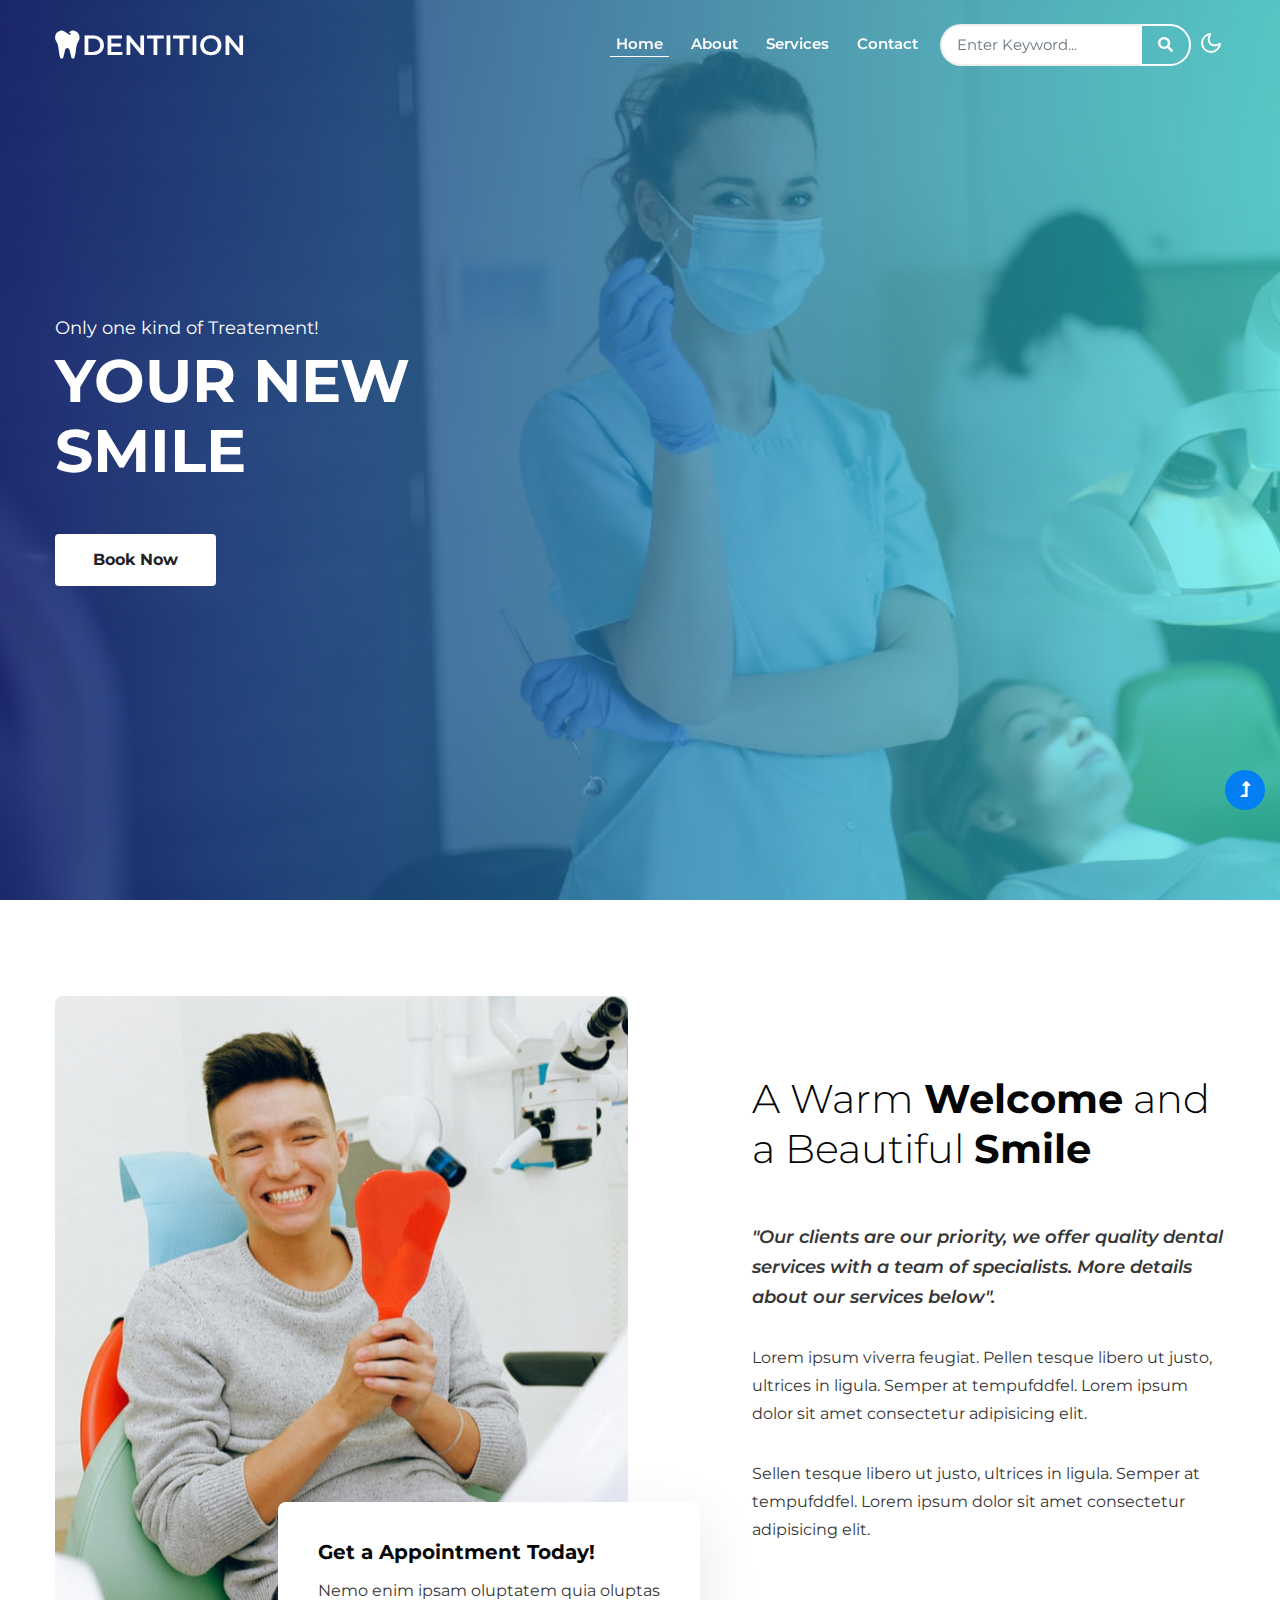
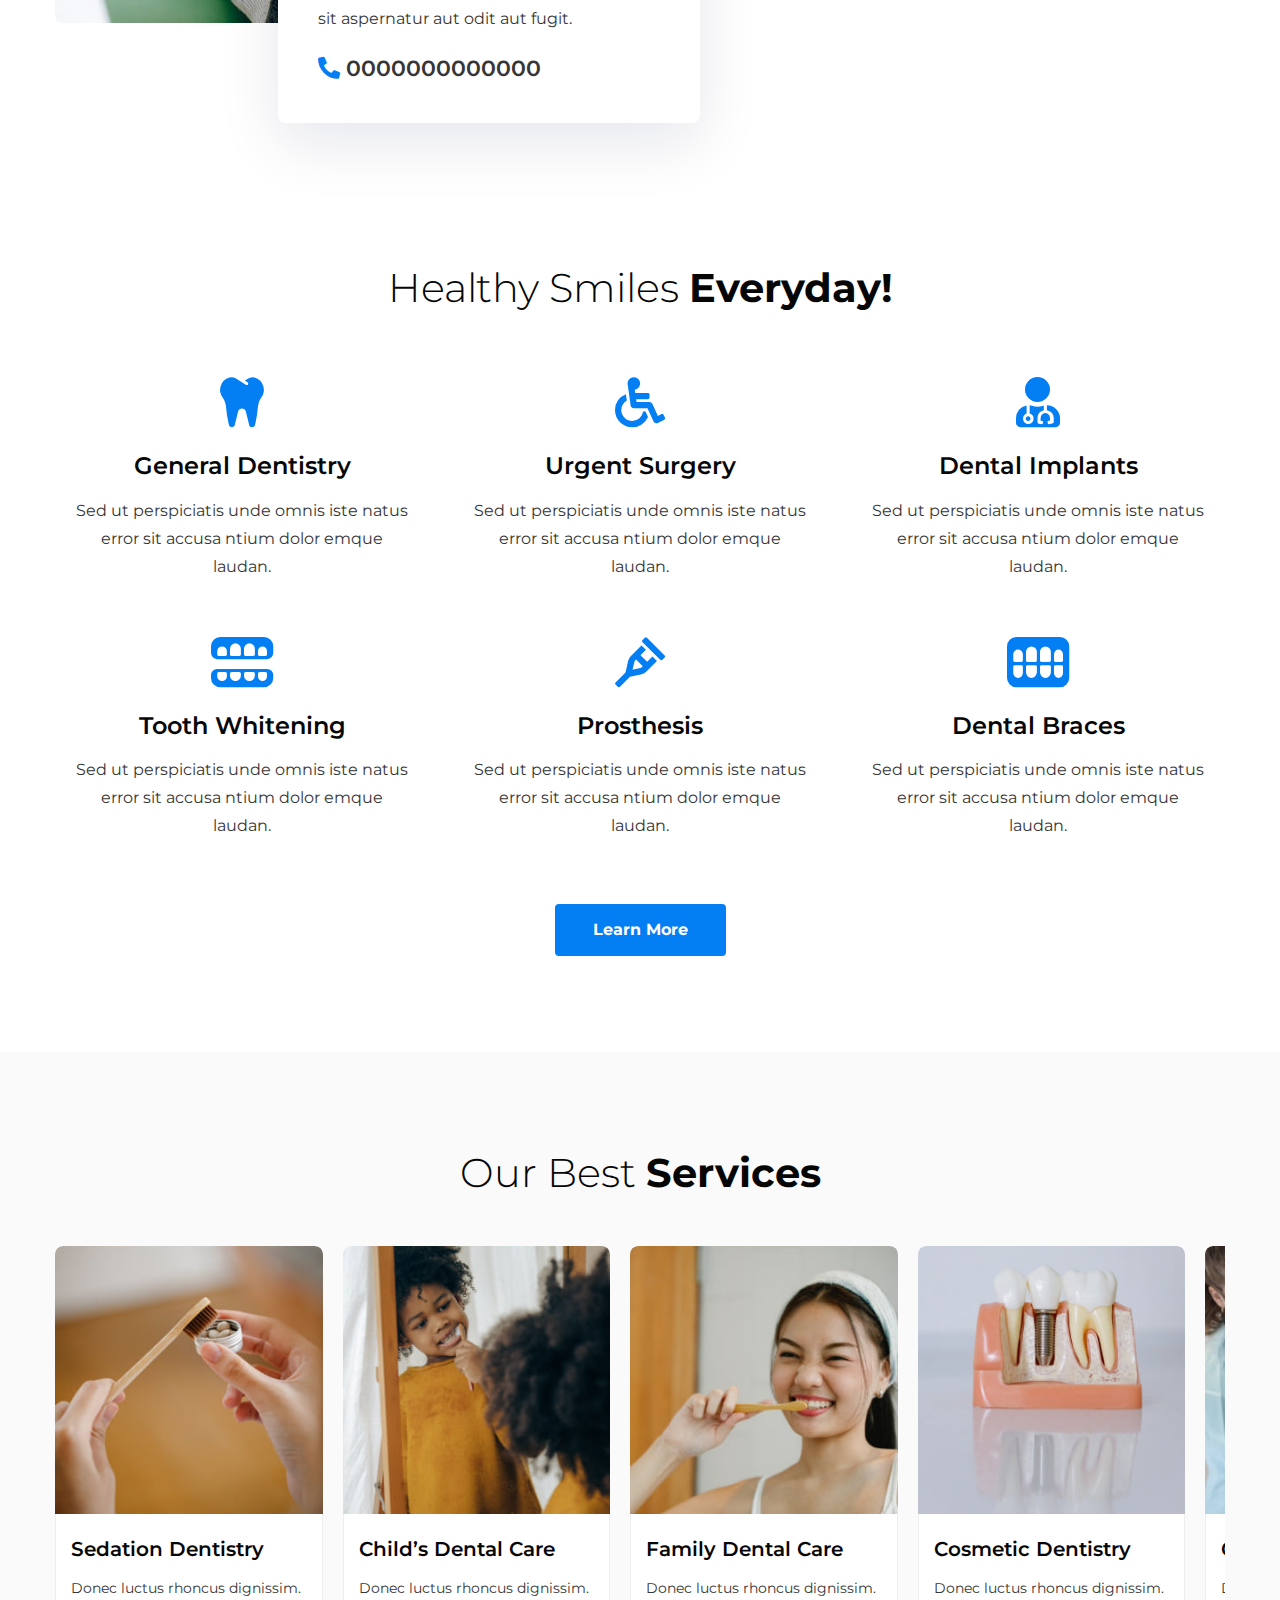
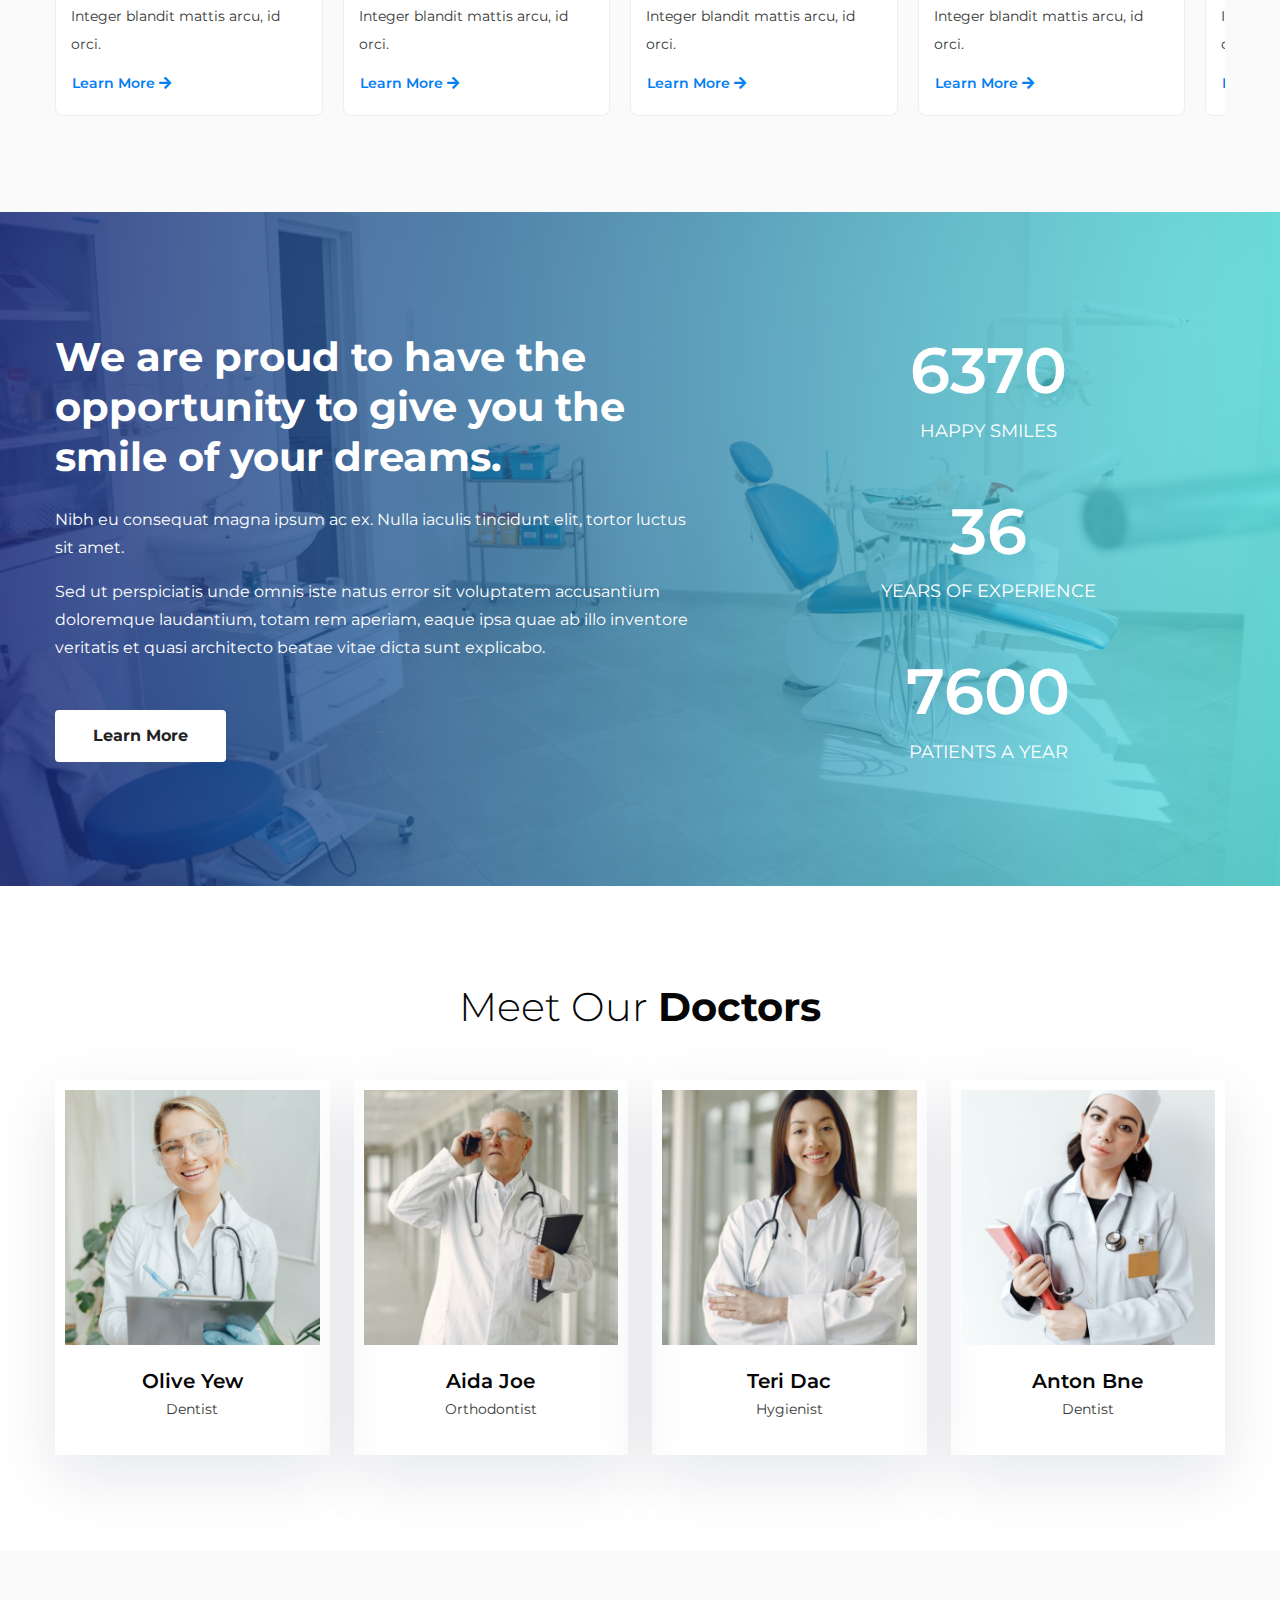
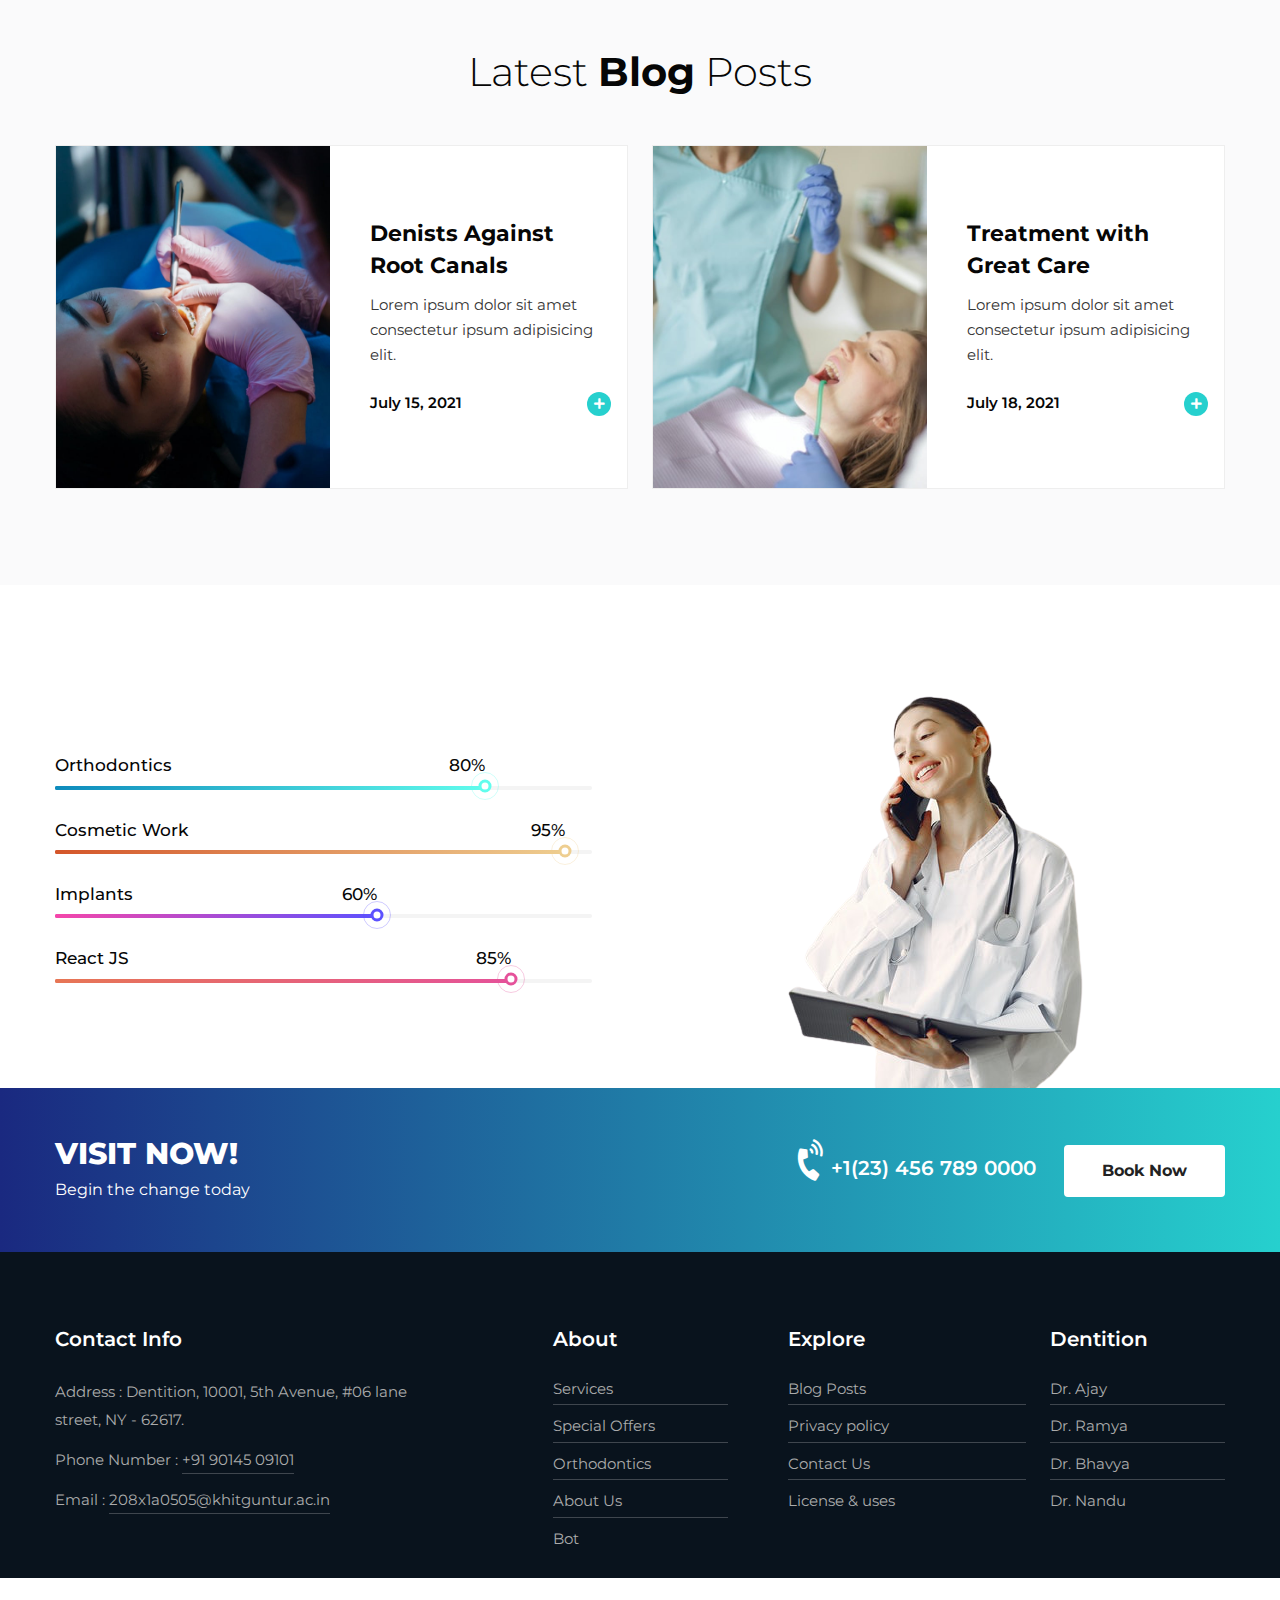
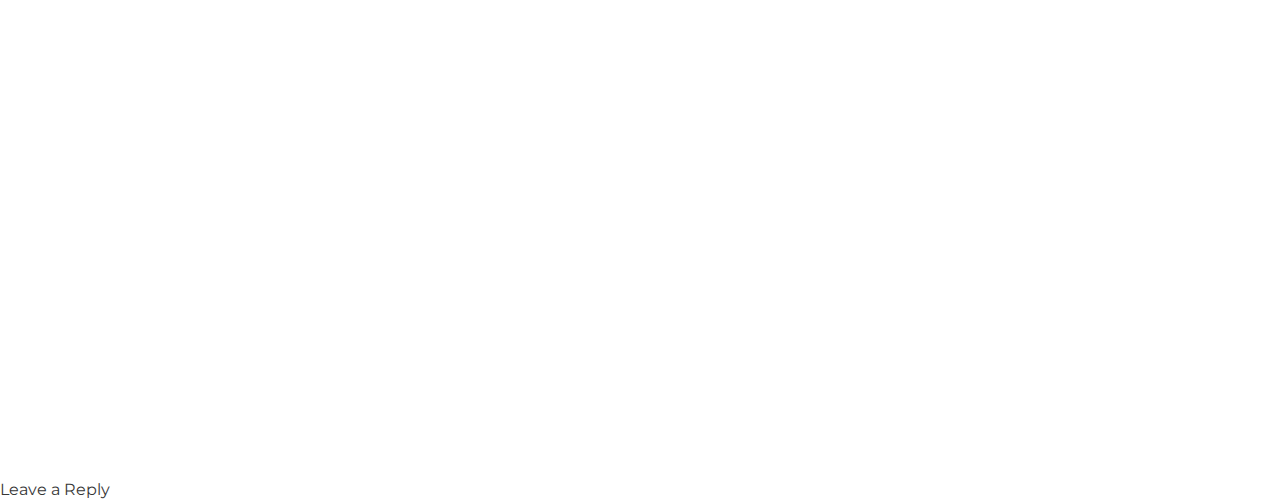
==== index.html @ dea4edfc "Update index.html" ====
<!DOCTYPE html>
<html lang="en">
  <head>
    <!-- Required meta tags -->
    <meta charset="utf-8" />
    <meta name="viewport" content="width=device-width, initial-scale=1" />
    <title>
      Dentition - Medical Category Bootstrap Responsive Website Template - Home
      : A.Ramya
    </title>
    <!-- google font -->
    <link
      href="//fonts.googleapis.com/css2?family=Montserrat:wght@100;200;300;400;500;600;700;800;900&display=swap"
      rel="stylesheet"
    />
    <!-- Template CSS Style link -->
    <link rel="stylesheet" href="assets/css/style-starter.css" />
  </head>

  <body>
    <!-- header -->
    <header id="site-header" class="fixed-top">
      <div class="container">
        <nav class="navbar navbar-expand-lg navbar-light">
          <a class="navbar-brand" href="index.html">
            <i class="fas fa-tooth"></i>Dentition
          </a>
          <button
            class="navbar-toggler collapsed"
            type="button"
            data-bs-toggle="collapse"
            data-bs-target="#navbarScroll"
            aria-controls="navbarScroll"
            aria-expanded="false"
            aria-label="Toggle navigation"
          >
            <span class="navbar-toggler-icon fa icon-expand fa-bars"></span>
            <span class="navbar-toggler-icon fa icon-close fa-times"></span>
          </button>
          <div class="collapse navbar-collapse" id="navbarScroll">
            <ul class="navbar-nav ms-auto me-2 my-2 my-lg-0 navbar-nav-scroll">
              <li class="nav-item">
                <a class="nav-link active" aria-current="page" href="index.html"
                  >Home</a
                >
              </li>
              <li class="nav-item">
                <a class="nav-link" href="about.html">About</a>
              </li>
              <li class="nav-item">
                <a class="nav-link" href="services.html">Services</a>
              </li>
              <li class="nav-item">
                <a class="nav-link" href="contact.html">Contact</a>
              </li>
            </ul>
            <form action="#error" method="GET" class="d-flex search-header">
              <input
                class="form-control"
                type="search"
                placeholder="Enter Keyword..."
                aria-label="Search"
                required
              />
              <button class="btn btn-style" type="submit">
                <i class="fas fa-search"></i>
              </button>
            </form>
          </div>
          <!-- toggle switch for light and dark theme -->
          <div class="cont-ser-position">
            <nav class="navigation">
              <div class="theme-switch-wrapper">
                <label class="theme-switch" for="checkbox">
                  <input type="checkbox" id="checkbox" />
                  <div class="mode-container">
                    <i class="gg-sun"></i>
                    <i class="gg-moon"></i>
                  </div>
                </label>
              </div>
            </nav>
          </div>
          <!-- //toggle switch for light and dark theme -->
        </nav>
      </div>
    </header>
    <!-- //header -->

    <!-- banner section -->
    <section class="w3l-main-slider" id="home">
      <div class="banner-content">
        <div id="demo-1">
          <div class="demo-inner-content">
            <div class="container">
              <div class="banner-info">
                <p class="mb-1">Only one kind of Treatement!</p>
                <h3>Your New Smile</h3>
                <a
                  class="btn btn-style btn-style-2 mt-sm-5 mt-4"
                  href="appointment.html"
                  >Book Now</a
                >
              </div>
            </div>
          </div>
        </div>
      </div>
    </section>
    <!-- //banner section -->

    <!-- home block 1 -->
    <section class="w3l-servicesblock py-5">
      <div class="container py-md-5 py-4">
        <div class="row pb-xl-5 align-items-center">
          <div
            class="col-lg-6 position-relative home-block-3-left pb-lg-0 pb-5"
          >
            <div class="position-relative">
              <img
                src="assets/images/home1.jpg"
                alt=""
                class="img-fluid radius-image"
              />
            </div>
            <div class="imginfo__box">
              <h6 class="imginfo__title">Get a Appointment Today!</h6>
              <p>
                Nemo enim ipsam oluptatem quia oluptas<br />
                sit aspernatur aut odit aut fugit.
              </p>
              <a href="tel:http://0000000000000"
                ><i class="fas fa-phone-alt"></i> 0000000000000</a
              >
            </div>
          </div>
          <div class="col-xl-5 col-lg-6 offset-xl-1 mt-lg-0 mt-5 pt-lg-0 pt-5">
            <h3 class="title-style mb-md-5 mb-4">
              A Warm <span>Welcome</span> and a Beautiful <span>Smile</span>
            </h3>
            <p class="sub-para">
              "Our clients are our priority, we offer quality dental services
              with a team of specialists. More details about our services
              below".
            </p>
            <p class="mt-4 pt-sm-2">
              Lorem ipsum viverra feugiat. Pellen tesque libero ut justo,
              ultrices in ligula. Semper at tempufddfel. Lorem ipsum dolor sit
              amet consectetur adipisicing elit.
            </p>
            <p class="mt-4 pt-sm-2">
              Sellen tesque libero ut justo, ultrices in ligula. Semper at
              tempufddfel. Lorem ipsum dolor sit amet consectetur adipisicing
              elit.
            </p>
          </div>
        </div>
      </div>
    </section>
    <!-- //home block 1 -->

    <!-- home block 2 -->
    <section class="about-section text-center pt-lg-5 pb-5">
      <div class="container pt-lg-5 pb-lg-5 pb-4">
        <h3 class="title-style text-center mb-5">
          Healthy Smiles <span>Everyday!</span>
        </h3>
        <div class="row justify-content-center">
          <div class="col-lg-4 col-md-6">
            <div class="about-single p-3">
              <div class="about-icon mb-4">
                <i class="fas fa-tooth"></i>
              </div>
              <div class="about-content">
                <h5 class="mb-3"><a href="about.html">General Dentistry</a></h5>
                <p>
                  Sed ut perspiciatis unde omnis iste natus error sit accusa
                  ntium dolor emque laudan.
                </p>
              </div>
            </div>
          </div>
          <div class="col-lg-4 col-md-6 mt-md-0 mt-3">
            <div class="about-single p-3">
              <div class="about-icon mb-4">
                <i class="fas fa-wheelchair"></i>
              </div>
              <div class="about-content">
                <h5 class="mb-3"><a href="about.html">Urgent Surgery</a></h5>
                <p>
                  Sed ut perspiciatis unde omnis iste natus error sit accusa
                  ntium dolor emque laudan.
                </p>
              </div>
            </div>
          </div>
          <div class="col-lg-4 col-md-6 mt-lg-0 mt-3">
            <div class="about-single p-3">
              <div class="about-icon mb-4">
                <i class="fas fa-user-md"></i>
              </div>
              <div class="about-content">
                <h5 class="mb-3"><a href="about.html">Dental Implants</a></h5>
                <p>
                  Sed ut perspiciatis unde omnis iste natus error sit accusa
                  ntium dolor emque laudan.
                </p>
              </div>
            </div>
          </div>
          <div class="col-lg-4 col-md-6 mt-4">
            <div class="about-single p-3">
              <div class="about-icon mb-4">
                <i class="fas fa-teeth-open"></i>
              </div>
              <div class="about-content">
                <h5 class="mb-3"><a href="about.html">Tooth Whitening</a></h5>
                <p>
                  Sed ut perspiciatis unde omnis iste natus error sit accusa
                  ntium dolor emque laudan.
                </p>
              </div>
            </div>
          </div>
          <div class="col-lg-4 col-md-6 mt-4">
            <div class="about-single p-3">
              <div class="about-icon mb-4">
                <i class="fas fa-crutch"></i>
              </div>
              <div class="about-content">
                <h5 class="mb-3"><a href="about.html">Prosthesis</a></h5>
                <p>
                  Sed ut perspiciatis unde omnis iste natus error sit accusa
                  ntium dolor emque laudan.
                </p>
              </div>
            </div>
          </div>
          <div class="col-lg-4 col-md-6 mt-4">
            <div class="about-single p-3">
              <div class="about-icon mb-4">
                <i class="fas fa-teeth"></i>
              </div>
              <div class="about-content">
                <h5 class="mb-3"><a href="about.html">Dental Braces</a></h5>
                <p>
                  Sed ut perspiciatis unde omnis iste natus error sit accusa
                  ntium dolor emque laudan.
                </p>
              </div>
            </div>
          </div>
        </div>
        <a href="services.html" class="btn btn-style mt-5">Learn More</a>
      </div>
    </section>
    <!-- //home block 2 -->

    <!-- home block 3 with slider -->
    <section class="w3l-index5 py-5">
      <div class="container py-md-5 py-4">
        <h3 class="title-style text-center mb-5">
          Our Best <span>Services</span>
        </h3>
          <div class="owl-three owl-carousel owl-theme">
            <div class="item">
              <div class="content-left-sec">
                <a class="blog-link d-block zoom-image" href="#url"
                  ><img
                    src="assets/images/s1.jpg"
                    class="img-fluid scale-image"
                    alt=""
                /></a>
                <div class="blog-info">
                  <a href="#url">
                    <h4 class="mb-0">Sedation Dentistry</h4>
                  </a>
                  <p>
                    Donec luctus rhoncus dignissim. Integer blandit mattis arcu,
                    id orci.
                  </p>
                  <a href="services.html" class="btn btn-style-primary"
                    >Learn More<i class="fas fa-arrow-right"></i
                  ></a>
                </div>
              </div>
            </div>
            <div class="item">
              <div class="content-left-sec">
                <a class="blog-link d-block zoom-image" href="#url"
                  ><img
                    src="assets/images/s2.jpg"
                    class="img-fluid scale-image"
                    alt=""
                /></a>
                <div class="blog-info">
                  <a href="#url">
                    <h4 class="mb-0">Child’s Dental Care</h4>
                  </a>
                  <p>
                    Donec luctus rhoncus dignissim. Integer blandit mattis arcu,
                    id orci.
                  </p>
                  <a href="services.html" class="btn btn-style-primary"
                    >Learn More<i class="fas fa-arrow-right"></i
                  ></a>
                </div>
              </div>
            </div>
            <div class="item">
              <div class="content-left-sec">
                <a class="blog-link d-block zoom-image" href="#url"
                  ><img
                    src="assets/images/s3.jpg"
                    class="img-fluid scale-image"
                    alt=""
                /></a>
                <div class="blog-info">
                  <a href="#url">
                    <h4 class="mb-0">Family Dental Care</h4>
                  </a>
                  <p>
                    Donec luctus rhoncus dignissim. Integer blandit mattis arcu,
                    id orci.
                  </p>
                  <a href="services.html" class="btn btn-style-primary"
                    >Learn More<i class="fas fa-arrow-right"></i
                  ></a>
                </div>
              </div>
            </div>
            <div class="item">
              <div class="content-left-sec">
                <a class="blog-link d-block zoom-image" href="#url"
                  ><img
                    src="assets/images/s4.jpg"
                    class="img-fluid scale-image"
                    alt=""
                /></a>
                <div class="blog-info">
                  <a href="#url">
                    <h4 class="mb-0">Cosmetic Dentistry</h4>
                  </a>
                  <p>
                    Donec luctus rhoncus dignissim. Integer blandit mattis arcu,
                    id orci.
                  </p>
                  <a href="services.html" class="btn btn-style-primary"
                    >Learn More<i class="fas fa-arrow-right"></i
                  ></a>
                </div>
              </div>
            </div>
            <div class="item">
              <div class="content-left-sec">
                <a class="blog-link d-block zoom-image" href="#url"
                  ><img
                    src="assets/images/s5.jpg"
                    class="img-fluid scale-image"
                    alt=""
                /></a>
                <div class="blog-info">
                  <a href="#url">
                    <h4 class="mb-0">Cleaning with Air Flow</h4>
                  </a>
                  <p>
                    Donec luctus rhoncus dignissim. Integer blandit mattis arcu,
                    id orci.
                  </p>
                  <a href="services.html" class="btn btn-style-primary"
                    >Learn More<i class="fas fa-arrow-right"></i
                  ></a>
                </div>
              </div>
            </div>
            <div class="item">
              <div class="content-left-sec">
                <a class="blog-link d-block zoom-image" href="#url"
                  ><img
                    src="assets/images/s7.jpg"
                    class="img-fluid scale-image"
                    alt=""
                /></a>
                <div class="blog-info">
                  <a href="#url">
                    <h4 class="mb-0">Complete Whitening</h4>
                  </a>
                  <p>
                    Donec luctus rhoncus dignissim. Integer blandit mattis arcu,
                    id orci.
                  </p>
                  <a href="services.html" class="btn btn-style-primary"
                    >Learn More<i class="fas fa-arrow-right"></i
                  ></a>
                </div>
              </div>
            </div>
          </div>
        </div>
      </div>
    </section>
    <!-- //home block 3 with slider -->

    <!-- stats section -->
    <section class="w3-bottom-stats py-5">
      <div class="container py-md-5 py-4">
        <div class="row py-4">
          <div class="col-md-7 pe-lg-5">
            <h5 class="text-new mb-4">
              We are proud to have the opportunity to give you the smile of your
              dreams.
            </h5>
            <p class="mb-3">
              Nibh eu consequat magna ipsum ac ex. Nulla iaculis tincidunt elit,
              tortor luctus sit amet.
            </p>
            <p>
              Sed ut perspiciatis unde omnis iste natus error sit voluptatem
              accusantium doloremque laudantium, totam rem aperiam, eaque ipsa
              quae ab illo inventore veritatis et quasi architecto beatae vitae
              dicta sunt explicabo.
            </p>
            <a href="about.html" class="btn btn-style btn-style-2 mt-lg-5 mt-4"
              >Learn More</a
            >
          </div>
          <div class="col-md-5 text-md-center mt-md-0 mt-5">
            <div class="counter">
              <div
                class="timer count-title count-number"
                data-to="6370"
                data-speed="1500"
              >
                6370
              </div>
              <p class="count-text mt-sm-2">Happy Smiles</p>
            </div>
            <div class="counter mt-sm-5 mt-4">
              <div
                class="timer count-title count-number"
                data-to="36"
                data-speed="1500"
              >
                36
              </div>
              <p class="count-text mt-sm-2">Years of experience</p>
            </div>
            <div class="counter mt-sm-5 mt-4">
              <div
                class="timer count-title count-number"
                data-to="7600"
                data-speed="1500"
              >
                7600
              </div>
              <p class="count-text mt-sm-2">Patients a year</p>
            </div>
          </div>
        </div>
      </div>
    </section>
    <!-- //stats section -->

    <!-- team section -->
    <section class="w3l-team py-5">
      <div class="container py-md-5 py-4">
        <h3 class="title-style text-center mb-5">
          Meet Our <span>Doctors</span>
        </h3>
        <div class="row text-center">
          <div class="col-lg-3 col-sm-6">
            <div class="team-block-single">
              <div class="team-grids">
                <a href="#team-single">
                  <img src="assets/images/team1.jpg" class="img-fluid" alt="" />
                  <div class="team-info">
                    <div class="social-icons-section">
                      <a class="fac" href="#facebook">
                        <i class="fab fa-facebook-f"></i>
                      </a>
                      <a class="twitter mx-2" href="#twitter">
                        <i class="fab fa-twitter"></i>
                      </a>
                      <a class="google" href="#google-plus">
                        <i class="fab fa-google-plus-g"></i>
                      </a>
                    </div>
                  </div>
                </a>
              </div>
              <div class="team-bottom-block p-4">
                <h5 class="member mb-1"><a href="#team">Olive Yew</a></h5>
                <small>Dentist</small>
              </div>
            </div>
          </div>
          <div class="col-lg-3 col-sm-6 mt-sm-0 mt-4">
            <div class="team-block-single">
              <div class="team-grids">
                <a href="#team-single">
                  <img src="assets/images/team2.jpg" class="img-fluid" alt="" />
                  <div class="team-info">
                    <div class="social-icons-section">
                      <a class="fac" href="#facebook">
                        <i class="fab fa-facebook-f"></i>
                      </a>
                      <a class="twitter mx-2" href="#twitter">
                        <i class="fab fa-twitter"></i>
                      </a>
                      <a class="google" href="#google-plus">
                        <i class="fab fa-google-plus-g"></i>
                      </a>
                    </div>
                  </div>
                </a>
              </div>
              <div class="team-bottom-block p-4">
                <h5 class="member mb-1 active"><a href="#team">Aida Joe</a></h5>
                <small>Orthodontist</small>
              </div>
            </div>
          </div>
          <div class="col-lg-3 col-sm-6 mt-lg-0 mt-4">
            <div class="team-block-single">
              <div class="team-grids">
                <a href="#team-single">
                  <img src="assets/images/team3.jpg" class="img-fluid" alt="" />
                  <div class="team-info">
                    <div class="social-icons-section">
                      <a class="fac" href="#facebook">
                        <i class="fab fa-facebook-f"></i>
                      </a>
                      <a class="twitter mx-2" href="#twitter">
                        <i class="fab fa-twitter"></i>
                      </a>
                      <a class="google" href="#google-plus">
                        <i class="fab fa-google-plus-g"></i>
                      </a>
                    </div>
                  </div>
                </a>
              </div>
              <div class="team-bottom-block p-4">
                <h5 class="member mb-1"><a href="#team">Teri Dac</a></h5>
                <small>Hygienist</small>
              </div>
            </div>
          </div>
          <div class="col-lg-3 col-sm-6 mt-lg-0 mt-4">
            <div class="team-block-single">
              <div class="team-grids">
                <a href="#team-single">
                  <img src="assets/images/team4.jpg" class="img-fluid" alt="" />
                  <div class="team-info">
                    <div class="social-icons-section">
                      <a class="fac" href="#facebook">
                        <i class="fab fa-facebook-f"></i>
                      </a>
                      <a class="twitter mx-2" href="#twitter">
                        <i class="fab fa-twitter"></i>
                      </a>
                      <a class="google" href="#google-plus">
                        <i class="fab fa-google-plus-g"></i>
                      </a>
                    </div>
                  </div>
                </a>
              </div>
              <div class="team-bottom-block p-4">
                <h5 class="member mb-1"><a href="#team">Anton Bne</a></h5>
                <small>Dentist</small>
              </div>
            </div>
          </div>
        </div>
      </div>
    </section>
    <!-- //team setion -->

    <!-- blog section -->
    <div class="w3l-homeblock2 py-5">
      <div class="container py-md-5 py-4">
        <h3 class="title-style text-center mb-5">
          Latest <span>Blog</span> Posts
        </h3>
        <div class="row">
          <div class="col-lg-6">
            <div class="bg-clr-white hover-box">
              <div class="row align-items-center">
                <div class="col-sm-6 position-relative">
                  <a href="#blog">
                    <img
                      class="img-fluid d-block"
                      src="assets/images/blog3.jpg"
                      alt="image"
                    />
                  </a>
                </div>
                <div class="col-sm-6">
                  <div class="card-body blog-details align-self pl-sm-0">
                    <a href="#blog" class="blog-desc"
                      >Denists Against Root Canals
                    </a>
                    <p>
                      Lorem ipsum dolor sit amet consectetur ipsum adipisicing
                      elit.
                    </p>
                    <div
                      class="d-flex align-items-center justify-content-between mt-lg-4 mt-5"
                    >
                      <h5 class="text-blog-e">July 15, 2021</h5>
                      <a href="#blog" class="blog-icon-e"
                        ><i class="fas fa-plus"></i
                      ></a>
                    </div>
                  </div>
                </div>
              </div>
            </div>
          </div>
          <div class="col-lg-6 mt-lg-0 mt-4">
            <div class="bg-clr-white hover-box">
              <div class="row align-items-center">
                <div class="col-sm-6 position-relative">
                  <a href="#blog">
                    <img
                      class="img-fluid d-block"
                      src="assets/images/blog2.jpg"
                      alt="Card image cap"
                    />
                  </a>
                </div>
                <div class="col-sm-6">
                  <div class="card-body blog-details align-self pl-sm-0">
                    <a href="#blog" class="blog-desc"
                      >Treatment with Great Care</a
                    >
                    <p>
                      Lorem ipsum dolor sit amet consectetur ipsum adipisicing
                      elit.
                    </p>
                    <div
                      class="d-flex align-items-center justify-content-between mt-lg-4 mt-5"
                    >
                      <h5 class="text-blog-e">July 18, 2021</h5>
                      <a href="#blog" class="blog-icon-e"
                        ><i class="fas fa-plus"></i
                      ></a>
                    </div>
                  </div>
                </div>
              </div>
            </div>
          </div>
        </div>
      </div>
    </div>
    <!-- //blog section -->

    <!-- skills section -->
    <section class="w3l-progress pt-5" id="progress">
      <div class="container pt-md-5 pt-4">
        <div class="row align-items-center">
          <div class="col-lg-6 pe-lg-5">
            <div class="progress-info info1">
              <h6 class="progress-tittle">
                Orthodontics <span class="">80%</span>
              </h6>
              <div class="progress">
                <div
                  class="progress-bar progress-bar-striped gradient-1"
                  role="progressbar"
                  style="width: 80%"
                  aria-valuenow="90"
                  aria-valuemin="0"
                  aria-valuemax="100"
                ></div>
              </div>
            </div>
            <div class="progress-info info2">
              <h6 class="progress-tittle">
                Cosmetic Work <span class="">95%</span>
              </h6>
              <div class="progress">
                <div
                  class="progress-bar progress-bar-striped gradient-2"
                  role="progressbar"
                  style="width: 95%"
                  aria-valuenow="95"
                  aria-valuemin="0"
                  aria-valuemax="100"
                ></div>
              </div>
            </div>
            <div class="progress-info info3">
              <h6 class="progress-tittle">
                Implants <span class="">60%</span>
              </h6>
              <div class="progress">
                <div
                  class="progress-bar progress-bar-striped gradient-3"
                  role="progressbar"
                  style="width: 60%"
                  aria-valuenow="95"
                  aria-valuemin="0"
                  aria-valuemax="100"
                ></div>
              </div>
            </div>
            <div class="progress-info info4">
              <h6 class="progress-tittle">
                React JS <span class="">85%</span>
              </h6>
              <div class="progress">
                <div
                  class="progress-bar progress-bar-striped gradient-4"
                  role="progressbar"
                  style="width: 85%"
                  aria-valuenow="95"
                  aria-valuemin="0"
                  aria-valuemax="100"
                ></div>
              </div>
            </div>
          </div>
          <div class="col-lg-6 text-center">
            <img src="assets/images/img1.png" alt="" class="img-fluid" />
          </div>
        </div>
      </div>
    </section>
    <!-- //skills section -->

    <!-- call section -->
    <section class="w3l-call-to-action-6">
      <div class="container py-md-5 py-sm-4 py-5">
        <div class="d-sm-flex align-items-center justify-content-between">
          <div class="left-content-call">
            <h3 class="title-big">Visit Now!</h3>
            <p class="text-white mt-1">Begin the change today</p>
          </div>
          <div class="right-content-call mt-sm-0 mt-4">
            <ul class="buttons">
              <li class="phone-sec me-lg-4">
                <i class="fas fa-phone-volume"></i>
                <a class="call-style-w3" href="tel:+1(23) 456 789 0000"
                  >+1(23) 456 789 0000</a
                >
              </li>
              <li>
                <a
                  href="appointment.html"
                  class="btn btn-style btn-style-2 mt-lg-0 mt-3"
                  >Book Now</a
                >
              </li>
            </ul>
          </div>
        </div>
      </div>
    </section>
    <!-- //call section -->

    <!-- footer -->
    <footer class="w3l-footer-29-main">
      <div class="footer-29 pt-5 pb-4">
        <div class="container pt-md-4">
          <div class="row footer-top-29">
            <div class="col-md-5 footer-list-29 pe-xl-5">
              <h6 class="footer-title-29">Contact Info</h6>
              <p class="mb-2 pe-xl-5">
                Address : Dentition, 10001, 5th Avenue, #06 lane street, NY -
                62617.
              </p>
              <p class="mb-2">
                Phone Number : <a href="tel:+91 90145 09101">+91 90145 09101</a>
              </p>
              <p class="mb-2">
                Email : <a href="208x1a0505@khitguntur.ac.in">208x1a0505@khitguntur.ac.in</a>
              </p>
            </div>
            <div class="col-md-2 col-4 footer-list-29 mt-md-0 mt-4">
              <ul>
                <h6 class="footer-title-29">About</h6>
                <li><a href="services.html">Services</a></li>
                <li><a href="about.html">Special Offers</a></li>
                <li><a href="about.html">Orthodontics</a></li>
                <li><a href="about.html">About Us</a></li>
                <li><a href="bot.html">Bot</a></li>
              </ul>
            </div>
            <div
              class="col-lg-3 col-md-3 col-4 ps-lg-5 ps-md-4 footer-list-29 mt-md-0 mt-4"
            >
              <ul>
                <h6 class="footer-title-29">Explore</h6>
                <li><a href="#blog">Blog Posts</a></li>
                <li><a href="#privacy">Privacy policy</a></li>
                <li><a href="contact.html">Contact Us</a></li>
                <li><a href="#license">License & uses</a></li>
              </ul>
            </div>
            <div class="col-lg-2 col-md-2 col-4 footer-list-29 mt-md-0 mt-4">
              <ul>
                <h6 class="footer-title-29">Dentition</h6>
                <li><a href="#doctor">Dr. Ajay</a></li>
                <li><a href="#doctor">Dr. Ramya</a></li>
                <li><a href="#doctor">Dr. Bhavya</a></li>
                <li><a href="#doctor">Dr. Nandu</a></li>
              </ul>
            </div>
          </div>
        </div>
      </div>
    </footer>
    <!-- //footer -->

    <!-- Js scripts -->
    <!-- move top -->
    <button onclick="topFunction()" id="movetop" title="Go to top">
      <span class="fas fa-level-up-alt" aria-hidden="true"></span>
    </button>
    <script>
      // When the user scrolls down 20px from the top of the document, show the button
      window.onscroll = function () {
        scrollFunction();
      };

      function scrollFunction() {
        if (
          document.body.scrollTop > 20 ||
          document.documentElement.scrollTop > 20
        ) {
          document.getElementById("movetop").style.display = "block";
        } else {
          document.getElementById("movetop").style.display = "none";
        }
      }

      // When the user clicks on the button, scroll to the top of the document
      function topFunction() {
        document.body.scrollTop = 0;
        document.documentElement.scrollTop = 0;
      }
    </script>
    <!-- //move top -->

    <!-- common jquery plugin -->
    <script src="assets/js/jquery-3.3.1.min.js"></script>
    <!-- //common jquery plugin -->

    <!-- for services carousel slider -->
    <script src="assets/js/owl.carousel.js"></script>
    <script>
      $(document).ready(function () {
        $(".owl-three").owlCarousel({
          loop: true,
          stagePadding: 20,
          margin: 20,
          autoplay: true,
          autoplayTimeout: 5000,
          autoplaySpeed: 1000,
          autoplayHoverPause: false,
          nav: false,
          responsive: {
            0: {
              items: 1,
            },
            600: {
              items: 2,
            },
            991: {
              items: 3,
            },
            1200: {
              items: 4,
            },
          },
        });
      });
    </script>
    <!-- //for services carousel slider -->

    <!-- theme switch js (light and dark)-->
    <script src="assets/js/theme-change.js"></script>
    <!-- //theme switch js (light and dark)-->

    <!-- MENU-JS -->
    <script>
      $(window).on("scroll", function () {
        var scroll = $(window).scrollTop();

        if (scroll >= 80) {
          $("#site-header").addClass("nav-fixed");
        } else {
          $("#site-header").removeClass("nav-fixed");
        }
      });

      //Main navigation Active Class Add Remove
      $(".navbar-toggler").on("click", function () {
        $("header").toggleClass("active");
      });
      $(document).on("ready", function () {
        if ($(window).width() > 991) {
          $("header").removeClass("active");
        }
        $(window).on("resize", function () {
          if ($(window).width() > 991) {
            $("header").removeClass("active");
          }
        });
      });
    </script>
    <!-- //MENU-JS -->

    <!-- disable body scroll which navbar is in active -->
    <script>
      $(function () {
        $(".navbar-toggler").click(function () {
          $("body").toggleClass("noscroll");
        });
      });
    </script>
    <!-- //disable body scroll which navbar is in active -->

    <!-- bootstrap -->
    <script src="assets/js/bootstrap.min.js"></script>
    <!-- //bootstrap -->
    <!-- //Js scripts -->
  </body>
  <iframe
    src="https://webchat.botframework.com/embed/name?s=qDPqqPgq2ys.XETV1bB3k3dUIYjPmkxp1XF5EiT53JjXarBbeARmyYg"
    style="min-width: 400px; width: 100%; min-height: 500px"
  ></iframe>
  Leave a Reply
</html>
---- assets/css/style-starter.css ----
@charset "UTF-8";

:root {
  --bs-blue: #0d6efd;
  --bs-indigo: #6610f2;
  --bs-purple: #6f42c1;
  --bs-pink: #d63384;
  --bs-red: #dc3545;
  --bs-orange: #fd7e14;
  --bs-yellow: #ffc107;
  --bs-green: #198754;
  --bs-teal: #20c997;
  --bs-cyan: #0dcaf0;
  --bs-white: #fff;
  --bs-gray: #6c757d;
  --bs-gray-dark: #343a40;
  --bs-primary: #0d6efd;
  --bs-secondary: #6c757d;
  --bs-success: #198754;
  --bs-info: #0dcaf0;
  --bs-warning: #ffc107;
  --bs-danger: #dc3545;
  --bs-light: #f8f9fa;
  --bs-dark: #212529;
  --bs-font-sans-serif: system-ui, -apple-system, "Segoe UI", Roboto, "Helvetica Neue", Arial, "Noto Sans", "Liberation Sans", sans-serif, "Apple Color Emoji", "Segoe UI Emoji", "Segoe UI Symbol", "Noto Color Emoji";
  --bs-font-monospace: SFMono-Regular, Menlo, Monaco, Consolas, "Liberation Mono", "Courier New", monospace;
  --bs-gradient: linear-gradient(180deg, rgba(255, 255, 255, 0.15), rgba(255, 255, 255, 0));
}

*,
*::before,
*::after {
  box-sizing: border-box;
}

@media (prefers-reduced-motion: no-preference) {
  :root {
    scroll-behavior: smooth;
  }
}

body {
  margin: 0;
  font-family: var(--bs-font-sans-serif);
  font-size: 1rem;
  font-weight: 400;
  line-height: 1.5;
  color: #212529;
  background-color: #fff;
  -webkit-text-size-adjust: 100%;
  -webkit-tap-highlight-color: rgba(0, 0, 0, 0);
}

hr {
  margin: 1rem 0;
  color: inherit;
  background-color: currentColor;
  border: 0;
  opacity: 0.25;
}

hr:not([size]) {
  height: 1px;
}

h6,
.h6,
h5,
.h5,
h4,
.h4,
h3,
.h3,
h2,
.h2,
h1,
.h1 {
  margin-top: 0;
  margin-bottom: 0.5rem;
  font-weight: 500;
  line-height: 1.2;
}

h1,
.h1 {
  font-size: calc(1.375rem + 1.5vw);
}

@media (min-width: 1200px) {

  h1,
  .h1 {
    font-size: 2.5rem;
  }
}

h2,
.h2 {
  font-size: calc(1.325rem + 0.9vw);
}

@media (min-width: 1200px) {

  h2,
  .h2 {
    font-size: 2rem;
  }
}

h3,
.h3 {
  font-size: calc(1.3rem + 0.6vw);
}

@media (min-width: 1200px) {

  h3,
  .h3 {
    font-size: 1.75rem;
  }
}

h4,
.h4 {
  font-size: calc(1.275rem + 0.3vw);
}

@media (min-width: 1200px) {

  h4,
  .h4 {
    font-size: 1.5rem;
  }
}

h5,
.h5 {
  font-size: 1.25rem;
}

h6,
.h6 {
  font-size: 1rem;
}

p {
  margin-top: 0;
  margin-bottom: 1rem;
}

abbr[title],
abbr[data-bs-original-title] {
  -webkit-text-decoration: underline dotted;
  text-decoration: underline dotted;
  cursor: help;
  -webkit-text-decoration-skip-ink: none;
  text-decoration-skip-ink: none;
}

address {
  margin-bottom: 1rem;
  font-style: normal;
  line-height: inherit;
}

ol,
ul {
  padding-left: 2rem;
}

ol,
ul,
dl {
  margin-top: 0;
  margin-bottom: 1rem;
}

ol ol,
ul ul,
ol ul,
ul ol {
  margin-bottom: 0;
}

dt {
  font-weight: 700;
}

dd {
  margin-bottom: 0.5rem;
  margin-left: 0;
}

blockquote {
  margin: 0 0 1rem;
}

b,
strong {
  font-weight: bolder;
}

small,
.small {
  font-size: 0.875em;
}

mark,
.mark {
  padding: 0.2em;
  background-color: #fcf8e3;
}

sub,
sup {
  position: relative;
  font-size: 0.75em;
  line-height: 0;
  vertical-align: baseline;
}

sub {
  bottom: -0.25em;
}

sup {
  top: -0.5em;
}

a {
  color: #0d6efd;
  text-decoration: underline;
}

a:hover {
  color: #0a58ca;
}

a:not([href]):not([class]),
a:not([href]):not([class]):hover {
  color: inherit;
  text-decoration: none;
}

pre,
code,
kbd,
samp {
  font-family: var(--bs-font-monospace);
  font-size: 1em;
  direction: ltr
    /* rtl:ignore */
  ;
  unicode-bidi: bidi-override;
}

pre {
  display: block;
  margin-top: 0;
  margin-bottom: 1rem;
  overflow: auto;
  font-size: 0.875em;
}

pre code {
  font-size: inherit;
  color: inherit;
  word-break: normal;
}

code {
  font-size: 0.875em;
  color: #d63384;
  word-wrap: break-word;
}

a>code {
  color: inherit;
}

kbd {
  padding: 0.2rem 0.4rem;
  font-size: 0.875em;
  color: #fff;
  background-color: #212529;
  border-radius: 0.2rem;
}

kbd kbd {
  padding: 0;
  font-size: 1em;
  font-weight: 700;
}

figure {
  margin: 0 0 1rem;
}

img,
svg {
  vertical-align: middle;
}

table {
  caption-side: bottom;
  border-collapse: collapse;
}

caption {
  padding-top: 0.5rem;
  padding-bottom: 0.5rem;
  color: #6c757d;
  text-align: left;
}

th {
  text-align: inherit;
  text-align: -webkit-match-parent;
}

thead,
tbody,
tfoot,
tr,
td,
th {
  border-color: inherit;
  border-style: solid;
  border-width: 0;
}

label {
  display: inline-block;
}

button {
  border-radius: 0;
}

button:focus:not(:focus-visible) {
  outline: 0;
}

input,
button,
select,
optgroup,
textarea {
  margin: 0;
  font-family: inherit;
  font-size: inherit;
  line-height: inherit;
}

button,
select {
  text-transform: none;
}

[role=button] {
  cursor: pointer;
}

select {
  word-wrap: normal;
}

select:disabled {
  opacity: 1;
}

[list]::-webkit-calendar-picker-indicator {
  display: none;
}

button,
[type=button],
[type=reset],
[type=submit] {
  -webkit-appearance: button;
}

button:not(:disabled),
[type=button]:not(:disabled),
[type=reset]:not(:disabled),
[type=submit]:not(:disabled) {
  cursor: pointer;
}

::-moz-focus-inner {
  padding: 0;
  border-style: none;
}

textarea {
  resize: vertical;
}

fieldset {
  min-width: 0;
  padding: 0;
  margin: 0;
  border: 0;
}

legend {
  float: left;
  width: 100%;
  padding: 0;
  margin-bottom: 0.5rem;
  font-size: calc(1.275rem + 0.3vw);
  line-height: inherit;
}

@media (min-width: 1200px) {
  legend {
    font-size: 1.5rem;
  }
}

legend+* {
  clear: left;
}

::-webkit-datetime-edit-fields-wrapper,
::-webkit-datetime-edit-text,
::-webkit-datetime-edit-minute,
::-webkit-datetime-edit-hour-field,
::-webkit-datetime-edit-day-field,
::-webkit-datetime-edit-month-field,
::-webkit-datetime-edit-year-field {
  padding: 0;
}

::-webkit-inner-spin-button {
  height: auto;
}

[type=search] {
  outline-offset: -2px;
  -webkit-appearance: textfield;
}

/* rtl:raw:
[type="tel"],
[type="url"],
[type="email"],
[type="number"] {
  direction: ltr;
}
*/
::-webkit-search-decoration {
  -webkit-appearance: none;
}

::-webkit-color-swatch-wrapper {
  padding: 0;
}

::file-selector-button {
  font: inherit;
}

::-webkit-file-upload-button {
  font: inherit;
  -webkit-appearance: button;
}

output {
  display: inline-block;
}

iframe {
  border: 0;
}

summary {
  display: list-item;
  cursor: pointer;
}

progress {
  vertical-align: baseline;
}

[hidden] {
  display: none !important;
}

.lead {
  font-size: 1.25rem;
  font-weight: 300;
}

.display-1 {
  font-size: calc(1.625rem + 4.5vw);
  font-weight: 300;
  line-height: 1.2;
}

@media (min-width: 1200px) {
  .display-1 {
    font-size: 5rem;
  }
}

.display-2 {
  font-size: calc(1.575rem + 3.9vw);
  font-weight: 300;
  line-height: 1.2;
}

@media (min-width: 1200px) {
  .display-2 {
    font-size: 4.5rem;
  }
}

.display-3 {
  font-size: calc(1.525rem + 3.3vw);
  font-weight: 300;
  line-height: 1.2;
}

@media (min-width: 1200px) {
  .display-3 {
    font-size: 4rem;
  }
}

.display-4 {
  font-size: calc(1.475rem + 2.7vw);
  font-weight: 300;
  line-height: 1.2;
}

@media (min-width: 1200px) {
  .display-4 {
    font-size: 3.5rem;
  }
}

.display-5 {
  font-size: calc(1.425rem + 2.1vw);
  font-weight: 300;
  line-height: 1.2;
}

@media (min-width: 1200px) {
  .display-5 {
    font-size: 3rem;
  }
}

.display-6 {
  font-size: calc(1.375rem + 1.5vw);
  font-weight: 300;
  line-height: 1.2;
}

@media (min-width: 1200px) {
  .display-6 {
    font-size: 2.5rem;
  }
}

.list-unstyled {
  padding-left: 0;
  list-style: none;
}

.list-inline {
  padding-left: 0;
  list-style: none;
}

.list-inline-item {
  display: inline-block;
}

.list-inline-item:not(:last-child) {
  margin-right: 0.5rem;
}

.initialism {
  font-size: 0.875em;
  text-transform: uppercase;
}

.blockquote {
  margin-bottom: 1rem;
  font-size: 1.25rem;
}

.blockquote> :last-child {
  margin-bottom: 0;
}

.blockquote-footer {
  margin-top: -1rem;
  margin-bottom: 1rem;
  font-size: 0.875em;
  color: #6c757d;
}

.blockquote-footer::before {
  content: "— ";
}

.img-fluid {
  max-width: 100%;
  height: auto;
}

.img-thumbnail {
  padding: 0.25rem;
  background-color: #fff;
  border: 1px solid #dee2e6;
  border-radius: 0.25rem;
  max-width: 100%;
  height: auto;
}

.figure {
  display: inline-block;
}

.figure-img {
  margin-bottom: 0.5rem;
  line-height: 1;
}

.figure-caption {
  font-size: 0.875em;
  color: #6c757d;
}

.container,
.container-fluid,
.container-xxl,
.container-xl,
.container-lg,
.container-md,
.container-sm {
  width: 100%;
  padding-right: var(--bs-gutter-x, 0.75rem);
  padding-left: var(--bs-gutter-x, 0.75rem);
  margin-right: auto;
  margin-left: auto;
}

@media (min-width: 576px) {

  .container-sm,
  .container {
    max-width: 540px;
  }
}

@media (min-width: 768px) {

  .container-md,
  .container-sm,
  .container {
    max-width: 720px;
  }
}

@media (min-width: 992px) {

  .container-lg,
  .container-md,
  .container-sm,
  .container {
    max-width: 960px;
  }
}

@media (min-width: 1200px) {

  .container-xl,
  .container-lg,
  .container-md,
  .container-sm,
  .container {
    max-width: 1140px;
  }
}

@media (min-width: 1400px) {

  .container-xxl,
  .container-xl,
  .container-lg,
  .container-md,
  .container-sm,
  .container {
    max-width: 1320px;
  }
}

.row {
  --bs-gutter-x: 1.5rem;
  --bs-gutter-y: 0;
  display: flex;
  flex-wrap: wrap;
  margin-top: calc(var(--bs-gutter-y) * -1);
  margin-right: calc(var(--bs-gutter-x) / -2);
  margin-left: calc(var(--bs-gutter-x) / -2);
}

.row>* {
  flex-shrink: 0;
  width: 100%;
  max-width: 100%;
  padding-right: calc(var(--bs-gutter-x) / 2);
  padding-left: calc(var(--bs-gutter-x) / 2);
  margin-top: var(--bs-gutter-y);
}

.col {
  flex: 1 0 0%;
}

.row-cols-auto>* {
  flex: 0 0 auto;
  width: auto;
}

.row-cols-1>* {
  flex: 0 0 auto;
  width: 100%;
}

.row-cols-2>* {
  flex: 0 0 auto;
  width: 50%;
}

.row-cols-3>* {
  flex: 0 0 auto;
  width: 33.3333333333%;
}

.row-cols-4>* {
  flex: 0 0 auto;
  width: 25%;
}

.row-cols-5>* {
  flex: 0 0 auto;
  width: 20%;
}

.row-cols-6>* {
  flex: 0 0 auto;
  width: 16.6666666667%;
}

.col-auto {
  flex: 0 0 auto;
  width: auto;
}

.col-1 {
  flex: 0 0 auto;
  width: 8.3333333333%;
}

.col-2 {
  flex: 0 0 auto;
  width: 16.6666666667%;
}

.col-3 {
  flex: 0 0 auto;
  width: 25%;
}

.col-4 {
  flex: 0 0 auto;
  width: 33.3333333333%;
}

.col-5 {
  flex: 0 0 auto;
  width: 41.6666666667%;
}

.col-6 {
  flex: 0 0 auto;
  width: 50%;
}

.col-7 {
  flex: 0 0 auto;
  width: 58.3333333333%;
}

.col-8 {
  flex: 0 0 auto;
  width: 66.6666666667%;
}

.col-9 {
  flex: 0 0 auto;
  width: 75%;
}

.col-10 {
  flex: 0 0 auto;
  width: 83.3333333333%;
}

.col-11 {
  flex: 0 0 auto;
  width: 91.6666666667%;
}

.col-12 {
  flex: 0 0 auto;
  width: 100%;
}

.offset-1 {
  margin-left: 8.3333333333%;
}

.offset-2 {
  margin-left: 16.6666666667%;
}

.offset-3 {
  margin-left: 25%;
}

.offset-4 {
  margin-left: 33.3333333333%;
}

.offset-5 {
  margin-left: 41.6666666667%;
}

.offset-6 {
  margin-left: 50%;
}

.offset-7 {
  margin-left: 58.3333333333%;
}

.offset-8 {
  margin-left: 66.6666666667%;
}

.offset-9 {
  margin-left: 75%;
}

.offset-10 {
  margin-left: 83.3333333333%;
}

.offset-11 {
  margin-left: 91.6666666667%;
}

.g-0,
.gx-0 {
  --bs-gutter-x: 0;
}

.g-0,
.gy-0 {
  --bs-gutter-y: 0;
}

.g-1,
.gx-1 {
  --bs-gutter-x: 0.25rem;
}

.g-1,
.gy-1 {
  --bs-gutter-y: 0.25rem;
}

.g-2,
.gx-2 {
  --bs-gutter-x: 0.5rem;
}

.g-2,
.gy-2 {
  --bs-gutter-y: 0.5rem;
}

.g-3,
.gx-3 {
  --bs-gutter-x: 1rem;
}

.g-3,
.gy-3 {
  --bs-gutter-y: 1rem;
}

.g-4,
.gx-4 {
  --bs-gutter-x: 1.5rem;
}

.g-4,
.gy-4 {
  --bs-gutter-y: 1.5rem;
}

.g-5,
.gx-5 {
  --bs-gutter-x: 3rem;
}

.g-5,
.gy-5 {
  --bs-gutter-y: 3rem;
}

@media (min-width: 576px) {
  .col-sm {
    flex: 1 0 0%;
  }

  .row-cols-sm-auto>* {
    flex: 0 0 auto;
    width: auto;
  }

  .row-cols-sm-1>* {
    flex: 0 0 auto;
    width: 100%;
  }

  .row-cols-sm-2>* {
    flex: 0 0 auto;
    width: 50%;
  }

  .row-cols-sm-3>* {
    flex: 0 0 auto;
    width: 33.3333333333%;
  }

  .row-cols-sm-4>* {
    flex: 0 0 auto;
    width: 25%;
  }

  .row-cols-sm-5>* {
    flex: 0 0 auto;
    width: 20%;
  }

  .row-cols-sm-6>* {
    flex: 0 0 auto;
    width: 16.6666666667%;
  }

  .col-sm-auto {
    flex: 0 0 auto;
    width: auto;
  }

  .col-sm-1 {
    flex: 0 0 auto;
    width: 8.3333333333%;
  }

  .col-sm-2 {
    flex: 0 0 auto;
    width: 16.6666666667%;
  }

  .col-sm-3 {
    flex: 0 0 auto;
    width: 25%;
  }

  .col-sm-4 {
    flex: 0 0 auto;
    width: 33.3333333333%;
  }

  .col-sm-5 {
    flex: 0 0 auto;
    width: 41.6666666667%;
  }

  .col-sm-6 {
    flex: 0 0 auto;
    width: 50%;
  }

  .col-sm-7 {
    flex: 0 0 auto;
    width: 58.3333333333%;
  }

  .col-sm-8 {
    flex: 0 0 auto;
    width: 66.6666666667%;
  }

  .col-sm-9 {
    flex: 0 0 auto;
    width: 75%;
  }

  .col-sm-10 {
    flex: 0 0 auto;
    width: 83.3333333333%;
  }

  .col-sm-11 {
    flex: 0 0 auto;
    width: 91.6666666667%;
  }

  .col-sm-12 {
    flex: 0 0 auto;
    width: 100%;
  }

  .offset-sm-0 {
    margin-left: 0;
  }

  .offset-sm-1 {
    margin-left: 8.3333333333%;
  }

  .offset-sm-2 {
    margin-left: 16.6666666667%;
  }

  .offset-sm-3 {
    margin-left: 25%;
  }

  .offset-sm-4 {
    margin-left: 33.3333333333%;
  }

  .offset-sm-5 {
    margin-left: 41.6666666667%;
  }

  .offset-sm-6 {
    margin-left: 50%;
  }

  .offset-sm-7 {
    margin-left: 58.3333333333%;
  }

  .offset-sm-8 {
    margin-left: 66.6666666667%;
  }

  .offset-sm-9 {
    margin-left: 75%;
  }

  .offset-sm-10 {
    margin-left: 83.3333333333%;
  }

  .offset-sm-11 {
    margin-left: 91.6666666667%;
  }

  .g-sm-0,
  .gx-sm-0 {
    --bs-gutter-x: 0;
  }

  .g-sm-0,
  .gy-sm-0 {
    --bs-gutter-y: 0;
  }

  .g-sm-1,
  .gx-sm-1 {
    --bs-gutter-x: 0.25rem;
  }

  .g-sm-1,
  .gy-sm-1 {
    --bs-gutter-y: 0.25rem;
  }

  .g-sm-2,
  .gx-sm-2 {
    --bs-gutter-x: 0.5rem;
  }

  .g-sm-2,
  .gy-sm-2 {
    --bs-gutter-y: 0.5rem;
  }

  .g-sm-3,
  .gx-sm-3 {
    --bs-gutter-x: 1rem;
  }

  .g-sm-3,
  .gy-sm-3 {
    --bs-gutter-y: 1rem;
  }

  .g-sm-4,
  .gx-sm-4 {
    --bs-gutter-x: 1.5rem;
  }

  .g-sm-4,
  .gy-sm-4 {
    --bs-gutter-y: 1.5rem;
  }

  .g-sm-5,
  .gx-sm-5 {
    --bs-gutter-x: 3rem;
  }

  .g-sm-5,
  .gy-sm-5 {
    --bs-gutter-y: 3rem;
  }
}

@media (min-width: 768px) {
  .col-md {
    flex: 1 0 0%;
  }

  .row-cols-md-auto>* {
    flex: 0 0 auto;
    width: auto;
  }

  .row-cols-md-1>* {
    flex: 0 0 auto;
    width: 100%;
  }

  .row-cols-md-2>* {
    flex: 0 0 auto;
    width: 50%;
  }

  .row-cols-md-3>* {
    flex: 0 0 auto;
    width: 33.3333333333%;
  }

  .row-cols-md-4>* {
    flex: 0 0 auto;
    width: 25%;
  }

  .row-cols-md-5>* {
    flex: 0 0 auto;
    width: 20%;
  }

  .row-cols-md-6>* {
    flex: 0 0 auto;
    width: 16.6666666667%;
  }

  .col-md-auto {
    flex: 0 0 auto;
    width: auto;
  }

  .col-md-1 {
    flex: 0 0 auto;
    width: 8.3333333333%;
  }

  .col-md-2 {
    flex: 0 0 auto;
    width: 16.6666666667%;
  }

  .col-md-3 {
    flex: 0 0 auto;
    width: 25%;
  }

  .col-md-4 {
    flex: 0 0 auto;
    width: 33.3333333333%;
  }

  .col-md-5 {
    flex: 0 0 auto;
    width: 41.6666666667%;
  }

  .col-md-6 {
    flex: 0 0 auto;
    width: 50%;
  }

  .col-md-7 {
    flex: 0 0 auto;
    width: 58.3333333333%;
  }

  .col-md-8 {
    flex: 0 0 auto;
    width: 66.6666666667%;
  }

  .col-md-9 {
    flex: 0 0 auto;
    width: 75%;
  }

  .col-md-10 {
    flex: 0 0 auto;
    width: 83.3333333333%;
  }

  .col-md-11 {
    flex: 0 0 auto;
    width: 91.6666666667%;
  }

  .col-md-12 {
    flex: 0 0 auto;
    width: 100%;
  }

  .offset-md-0 {
    margin-left: 0;
  }

  .offset-md-1 {
    margin-left: 8.3333333333%;
  }

  .offset-md-2 {
    margin-left: 16.6666666667%;
  }

  .offset-md-3 {
    margin-left: 25%;
  }

  .offset-md-4 {
    margin-left: 33.3333333333%;
  }

  .offset-md-5 {
    margin-left: 41.6666666667%;
  }

  .offset-md-6 {
    margin-left: 50%;
  }

  .offset-md-7 {
    margin-left: 58.3333333333%;
  }

  .offset-md-8 {
    margin-left: 66.6666666667%;
  }

  .offset-md-9 {
    margin-left: 75%;
  }

  .offset-md-10 {
    margin-left: 83.3333333333%;
  }

  .offset-md-11 {
    margin-left: 91.6666666667%;
  }

  .g-md-0,
  .gx-md-0 {
    --bs-gutter-x: 0;
  }

  .g-md-0,
  .gy-md-0 {
    --bs-gutter-y: 0;
  }

  .g-md-1,
  .gx-md-1 {
    --bs-gutter-x: 0.25rem;
  }

  .g-md-1,
  .gy-md-1 {
    --bs-gutter-y: 0.25rem;
  }

  .g-md-2,
  .gx-md-2 {
    --bs-gutter-x: 0.5rem;
  }

  .g-md-2,
  .gy-md-2 {
    --bs-gutter-y: 0.5rem;
  }

  .g-md-3,
  .gx-md-3 {
    --bs-gutter-x: 1rem;
  }

  .g-md-3,
  .gy-md-3 {
    --bs-gutter-y: 1rem;
  }

  .g-md-4,
  .gx-md-4 {
    --bs-gutter-x: 1.5rem;
  }

  .g-md-4,
  .gy-md-4 {
    --bs-gutter-y: 1.5rem;
  }

  .g-md-5,
  .gx-md-5 {
    --bs-gutter-x: 3rem;
  }

  .g-md-5,
  .gy-md-5 {
    --bs-gutter-y: 3rem;
  }
}

@media (min-width: 992px) {
  .col-lg {
    flex: 1 0 0%;
  }

  .row-cols-lg-auto>* {
    flex: 0 0 auto;
    width: auto;
  }

  .row-cols-lg-1>* {
    flex: 0 0 auto;
    width: 100%;
  }

  .row-cols-lg-2>* {
    flex: 0 0 auto;
    width: 50%;
  }

  .row-cols-lg-3>* {
    flex: 0 0 auto;
    width: 33.3333333333%;
  }

  .row-cols-lg-4>* {
    flex: 0 0 auto;
    width: 25%;
  }

  .row-cols-lg-5>* {
    flex: 0 0 auto;
    width: 20%;
  }

  .row-cols-lg-6>* {
    flex: 0 0 auto;
    width: 16.6666666667%;
  }

  .col-lg-auto {
    flex: 0 0 auto;
    width: auto;
  }

  .col-lg-1 {
    flex: 0 0 auto;
    width: 8.3333333333%;
  }

  .col-lg-2 {
    flex: 0 0 auto;
    width: 16.6666666667%;
  }

  .col-lg-3 {
    flex: 0 0 auto;
    width: 25%;
  }

  .col-lg-4 {
    flex: 0 0 auto;
    width: 33.3333333333%;
  }

  .col-lg-5 {
    flex: 0 0 auto;
    width: 41.6666666667%;
  }

  .col-lg-6 {
    flex: 0 0 auto;
    width: 50%;
  }

  .col-lg-7 {
    flex: 0 0 auto;
    width: 58.3333333333%;
  }

  .col-lg-8 {
    flex: 0 0 auto;
    width: 66.6666666667%;
  }

  .col-lg-9 {
    flex: 0 0 auto;
    width: 75%;
  }

  .col-lg-10 {
    flex: 0 0 auto;
    width: 83.3333333333%;
  }

  .col-lg-11 {
    flex: 0 0 auto;
    width: 91.6666666667%;
  }

  .col-lg-12 {
    flex: 0 0 auto;
    width: 100%;
  }

  .offset-lg-0 {
    margin-left: 0;
  }

  .offset-lg-1 {
    margin-left: 8.3333333333%;
  }

  .offset-lg-2 {
    margin-left: 16.6666666667%;
  }

  .offset-lg-3 {
    margin-left: 25%;
  }

  .offset-lg-4 {
    margin-left: 33.3333333333%;
  }

  .offset-lg-5 {
    margin-left: 41.6666666667%;
  }

  .offset-lg-6 {
    margin-left: 50%;
  }

  .offset-lg-7 {
    margin-left: 58.3333333333%;
  }

  .offset-lg-8 {
    margin-left: 66.6666666667%;
  }

  .offset-lg-9 {
    margin-left: 75%;
  }

  .offset-lg-10 {
    margin-left: 83.3333333333%;
  }

  .offset-lg-11 {
    margin-left: 91.6666666667%;
  }

  .g-lg-0,
  .gx-lg-0 {
    --bs-gutter-x: 0;
  }

  .g-lg-0,
  .gy-lg-0 {
    --bs-gutter-y: 0;
  }

  .g-lg-1,
  .gx-lg-1 {
    --bs-gutter-x: 0.25rem;
  }

  .g-lg-1,
  .gy-lg-1 {
    --bs-gutter-y: 0.25rem;
  }

  .g-lg-2,
  .gx-lg-2 {
    --bs-gutter-x: 0.5rem;
  }

  .g-lg-2,
  .gy-lg-2 {
    --bs-gutter-y: 0.5rem;
  }

  .g-lg-3,
  .gx-lg-3 {
    --bs-gutter-x: 1rem;
  }

  .g-lg-3,
  .gy-lg-3 {
    --bs-gutter-y: 1rem;
  }

  .g-lg-4,
  .gx-lg-4 {
    --bs-gutter-x: 1.5rem;
  }

  .g-lg-4,
  .gy-lg-4 {
    --bs-gutter-y: 1.5rem;
  }

  .g-lg-5,
  .gx-lg-5 {
    --bs-gutter-x: 3rem;
  }

  .g-lg-5,
  .gy-lg-5 {
    --bs-gutter-y: 3rem;
  }
}

@media (min-width: 1200px) {
  .col-xl {
    flex: 1 0 0%;
  }

  .row-cols-xl-auto>* {
    flex: 0 0 auto;
    width: auto;
  }

  .row-cols-xl-1>* {
    flex: 0 0 auto;
    width: 100%;
  }

  .row-cols-xl-2>* {
    flex: 0 0 auto;
    width: 50%;
  }

  .row-cols-xl-3>* {
    flex: 0 0 auto;
    width: 33.3333333333%;
  }

  .row-cols-xl-4>* {
    flex: 0 0 auto;
    width: 25%;
  }

  .row-cols-xl-5>* {
    flex: 0 0 auto;
    width: 20%;
  }

  .row-cols-xl-6>* {
    flex: 0 0 auto;
    width: 16.6666666667%;
  }

  .col-xl-auto {
    flex: 0 0 auto;
    width: auto;
  }

  .col-xl-1 {
    flex: 0 0 auto;
    width: 8.3333333333%;
  }

  .col-xl-2 {
    flex: 0 0 auto;
    width: 16.6666666667%;
  }

  .col-xl-3 {
    flex: 0 0 auto;
    width: 25%;
  }

  .col-xl-4 {
    flex: 0 0 auto;
    width: 33.3333333333%;
  }

  .col-xl-5 {
    flex: 0 0 auto;
    width: 41.6666666667%;
  }

  .col-xl-6 {
    flex: 0 0 auto;
    width: 50%;
  }

  .col-xl-7 {
    flex: 0 0 auto;
    width: 58.3333333333%;
  }

  .col-xl-8 {
    flex: 0 0 auto;
    width: 66.6666666667%;
  }

  .col-xl-9 {
    flex: 0 0 auto;
    width: 75%;
  }

  .col-xl-10 {
    flex: 0 0 auto;
    width: 83.3333333333%;
  }

  .col-xl-11 {
    flex: 0 0 auto;
    width: 91.6666666667%;
  }

  .col-xl-12 {
    flex: 0 0 auto;
    width: 100%;
  }

  .offset-xl-0 {
    margin-left: 0;
  }

  .offset-xl-1 {
    margin-left: 8.3333333333%;
  }

  .offset-xl-2 {
    margin-left: 16.6666666667%;
  }

  .offset-xl-3 {
    margin-left: 25%;
  }

  .offset-xl-4 {
    margin-left: 33.3333333333%;
  }

  .offset-xl-5 {
    margin-left: 41.6666666667%;
  }

  .offset-xl-6 {
    margin-left: 50%;
  }

  .offset-xl-7 {
    margin-left: 58.3333333333%;
  }

  .offset-xl-8 {
    margin-left: 66.6666666667%;
  }

  .offset-xl-9 {
    margin-left: 75%;
  }

  .offset-xl-10 {
    margin-left: 83.3333333333%;
  }

  .offset-xl-11 {
    margin-left: 91.6666666667%;
  }

  .g-xl-0,
  .gx-xl-0 {
    --bs-gutter-x: 0;
  }

  .g-xl-0,
  .gy-xl-0 {
    --bs-gutter-y: 0;
  }

  .g-xl-1,
  .gx-xl-1 {
    --bs-gutter-x: 0.25rem;
  }

  .g-xl-1,
  .gy-xl-1 {
    --bs-gutter-y: 0.25rem;
  }

  .g-xl-2,
  .gx-xl-2 {
    --bs-gutter-x: 0.5rem;
  }

  .g-xl-2,
  .gy-xl-2 {
    --bs-gutter-y: 0.5rem;
  }

  .g-xl-3,
  .gx-xl-3 {
    --bs-gutter-x: 1rem;
  }

  .g-xl-3,
  .gy-xl-3 {
    --bs-gutter-y: 1rem;
  }

  .g-xl-4,
  .gx-xl-4 {
    --bs-gutter-x: 1.5rem;
  }

  .g-xl-4,
  .gy-xl-4 {
    --bs-gutter-y: 1.5rem;
  }

  .g-xl-5,
  .gx-xl-5 {
    --bs-gutter-x: 3rem;
  }

  .g-xl-5,
  .gy-xl-5 {
    --bs-gutter-y: 3rem;
  }
}

@media (min-width: 1400px) {
  .col-xxl {
    flex: 1 0 0%;
  }

  .row-cols-xxl-auto>* {
    flex: 0 0 auto;
    width: auto;
  }

  .row-cols-xxl-1>* {
    flex: 0 0 auto;
    width: 100%;
  }

  .row-cols-xxl-2>* {
    flex: 0 0 auto;
    width: 50%;
  }

  .row-cols-xxl-3>* {
    flex: 0 0 auto;
    width: 33.3333333333%;
  }

  .row-cols-xxl-4>* {
    flex: 0 0 auto;
    width: 25%;
  }

  .row-cols-xxl-5>* {
    flex: 0 0 auto;
    width: 20%;
  }

  .row-cols-xxl-6>* {
    flex: 0 0 auto;
    width: 16.6666666667%;
  }

  .col-xxl-auto {
    flex: 0 0 auto;
    width: auto;
  }

  .col-xxl-1 {
    flex: 0 0 auto;
    width: 8.3333333333%;
  }

  .col-xxl-2 {
    flex: 0 0 auto;
    width: 16.6666666667%;
  }

  .col-xxl-3 {
    flex: 0 0 auto;
    width: 25%;
  }

  .col-xxl-4 {
    flex: 0 0 auto;
    width: 33.3333333333%;
  }

  .col-xxl-5 {
    flex: 0 0 auto;
    width: 41.6666666667%;
  }

  .col-xxl-6 {
    flex: 0 0 auto;
    width: 50%;
  }

  .col-xxl-7 {
    flex: 0 0 auto;
    width: 58.3333333333%;
  }

  .col-xxl-8 {
    flex: 0 0 auto;
    width: 66.6666666667%;
  }

  .col-xxl-9 {
    flex: 0 0 auto;
    width: 75%;
  }

  .col-xxl-10 {
    flex: 0 0 auto;
    width: 83.3333333333%;
  }

  .col-xxl-11 {
    flex: 0 0 auto;
    width: 91.6666666667%;
  }

  .col-xxl-12 {
    flex: 0 0 auto;
    width: 100%;
  }

  .offset-xxl-0 {
    margin-left: 0;
  }

  .offset-xxl-1 {
    margin-left: 8.3333333333%;
  }

  .offset-xxl-2 {
    margin-left: 16.6666666667%;
  }

  .offset-xxl-3 {
    margin-left: 25%;
  }

  .offset-xxl-4 {
    margin-left: 33.3333333333%;
  }

  .offset-xxl-5 {
    margin-left: 41.6666666667%;
  }

  .offset-xxl-6 {
    margin-left: 50%;
  }

  .offset-xxl-7 {
    margin-left: 58.3333333333%;
  }

  .offset-xxl-8 {
    margin-left: 66.6666666667%;
  }

  .offset-xxl-9 {
    margin-left: 75%;
  }

  .offset-xxl-10 {
    margin-left: 83.3333333333%;
  }

  .offset-xxl-11 {
    margin-left: 91.6666666667%;
  }

  .g-xxl-0,
  .gx-xxl-0 {
    --bs-gutter-x: 0;
  }

  .g-xxl-0,
  .gy-xxl-0 {
    --bs-gutter-y: 0;
  }

  .g-xxl-1,
  .gx-xxl-1 {
    --bs-gutter-x: 0.25rem;
  }

  .g-xxl-1,
  .gy-xxl-1 {
    --bs-gutter-y: 0.25rem;
  }

  .g-xxl-2,
  .gx-xxl-2 {
    --bs-gutter-x: 0.5rem;
  }

  .g-xxl-2,
  .gy-xxl-2 {
    --bs-gutter-y: 0.5rem;
  }

  .g-xxl-3,
  .gx-xxl-3 {
    --bs-gutter-x: 1rem;
  }

  .g-xxl-3,
  .gy-xxl-3 {
    --bs-gutter-y: 1rem;
  }

  .g-xxl-4,
  .gx-xxl-4 {
    --bs-gutter-x: 1.5rem;
  }

  .g-xxl-4,
  .gy-xxl-4 {
    --bs-gutter-y: 1.5rem;
  }

  .g-xxl-5,
  .gx-xxl-5 {
    --bs-gutter-x: 3rem;
  }

  .g-xxl-5,
  .gy-xxl-5 {
    --bs-gutter-y: 3rem;
  }
}

.table {
  --bs-table-bg: transparent;
  --bs-table-accent-bg: transparent;
  --bs-table-striped-color: #212529;
  --bs-table-striped-bg: rgba(0, 0, 0, 0.05);
  --bs-table-active-color: #212529;
  --bs-table-active-bg: rgba(0, 0, 0, 0.1);
  --bs-table-hover-color: #212529;
  --bs-table-hover-bg: rgba(0, 0, 0, 0.075);
  width: 100%;
  margin-bottom: 1rem;
  color: #212529;
  vertical-align: top;
  border-color: #dee2e6;
}

.table> :not(caption)>*>* {
  padding: 0.5rem 0.5rem;
  background-color: var(--bs-table-bg);
  border-bottom-width: 1px;
  box-shadow: inset 0 0 0 9999px var(--bs-table-accent-bg);
}

.table>tbody {
  vertical-align: inherit;
}

.table>thead {
  vertical-align: bottom;
}

.table> :not(:last-child)> :last-child>* {
  border-bottom-color: currentColor;
}

.caption-top {
  caption-side: top;
}

.table-sm> :not(caption)>*>* {
  padding: 0.25rem 0.25rem;
}

.table-bordered> :not(caption)>* {
  border-width: 1px 0;
}

.table-bordered> :not(caption)>*>* {
  border-width: 0 1px;
}

.table-borderless> :not(caption)>*>* {
  border-bottom-width: 0;
}

.table-striped>tbody>tr:nth-of-type(odd) {
  --bs-table-accent-bg: var(--bs-table-striped-bg);
  color: var(--bs-table-striped-color);
}

.table-active {
  --bs-table-accent-bg: var(--bs-table-active-bg);
  color: var(--bs-table-active-color);
}

.table-hover>tbody>tr:hover {
  --bs-table-accent-bg: var(--bs-table-hover-bg);
  color: var(--bs-table-hover-color);
}

.table-primary {
  --bs-table-bg: #cfe2ff;
  --bs-table-striped-bg: #c5d7f2;
  --bs-table-striped-color: #000;
  --bs-table-active-bg: #bacbe6;
  --bs-table-active-color: #000;
  --bs-table-hover-bg: #bfd1ec;
  --bs-table-hover-color: #000;
  color: #000;
  border-color: #bacbe6;
}

.table-secondary {
  --bs-table-bg: #e2e3e5;
  --bs-table-striped-bg: #d7d8da;
  --bs-table-striped-color: #000;
  --bs-table-active-bg: #cbccce;
  --bs-table-active-color: #000;
  --bs-table-hover-bg: #d1d2d4;
  --bs-table-hover-color: #000;
  color: #000;
  border-color: #cbccce;
}

.table-success {
  --bs-table-bg: #d1e7dd;
  --bs-table-striped-bg: #c7dbd2;
  --bs-table-striped-color: #000;
  --bs-table-active-bg: #bcd0c7;
  --bs-table-active-color: #000;
  --bs-table-hover-bg: #c1d6cc;
  --bs-table-hover-color: #000;
  color: #000;
  border-color: #bcd0c7;
}

.table-info {
  --bs-table-bg: #cff4fc;
  --bs-table-striped-bg: #c5e8ef;
  --bs-table-striped-color: #000;
  --bs-table-active-bg: #badce3;
  --bs-table-active-color: #000;
  --bs-table-hover-bg: #bfe2e9;
  --bs-table-hover-color: #000;
  color: #000;
  border-color: #badce3;
}

.table-warning {
  --bs-table-bg: #fff3cd;
  --bs-table-striped-bg: #f2e7c3;
  --bs-table-striped-color: #000;
  --bs-table-active-bg: #e6dbb9;
  --bs-table-active-color: #000;
  --bs-table-hover-bg: #ece1be;
  --bs-table-hover-color: #000;
  color: #000;
  border-color: #e6dbb9;
}

.table-danger {
  --bs-table-bg: #f8d7da;
  --bs-table-striped-bg: #eccccf;
  --bs-table-striped-color: #000;
  --bs-table-active-bg: #dfc2c4;
  --bs-table-active-color: #000;
  --bs-table-hover-bg: #e5c7ca;
  --bs-table-hover-color: #000;
  color: #000;
  border-color: #dfc2c4;
}

.table-light {
  --bs-table-bg: #f8f9fa;
  --bs-table-striped-bg: #ecedee;
  --bs-table-striped-color: #000;
  --bs-table-active-bg: #dfe0e1;
  --bs-table-active-color: #000;
  --bs-table-hover-bg: #e5e6e7;
  --bs-table-hover-color: #000;
  color: #000;
  border-color: #dfe0e1;
}

.table-dark {
  --bs-table-bg: #212529;
  --bs-table-striped-bg: #2c3034;
  --bs-table-striped-color: #fff;
  --bs-table-active-bg: #373b3e;
  --bs-table-active-color: #fff;
  --bs-table-hover-bg: #323539;
  --bs-table-hover-color: #fff;
  color: #fff;
  border-color: #373b3e;
}

.table-responsive {
  overflow-x: auto;
  -webkit-overflow-scrolling: touch;
}

@media (max-width: 575.98px) {
  .table-responsive-sm {
    overflow-x: auto;
    -webkit-overflow-scrolling: touch;
  }
}

@media (max-width: 767.98px) {
  .table-responsive-md {
    overflow-x: auto;
    -webkit-overflow-scrolling: touch;
  }
}

@media (max-width: 991.98px) {
  .table-responsive-lg {
    overflow-x: auto;
    -webkit-overflow-scrolling: touch;
  }
}

@media (max-width: 1199.98px) {
  .table-responsive-xl {
    overflow-x: auto;
    -webkit-overflow-scrolling: touch;
  }
}

@media (max-width: 1399.98px) {
  .table-responsive-xxl {
    overflow-x: auto;
    -webkit-overflow-scrolling: touch;
  }
}

.form-label {
  margin-bottom: 0.5rem;
}

.col-form-label {
  padding-top: calc(0.375rem + 1px);
  padding-bottom: calc(0.375rem + 1px);
  margin-bottom: 0;
  font-size: inherit;
  line-height: 1.5;
}

.col-form-label-lg {
  padding-top: calc(0.5rem + 1px);
  padding-bottom: calc(0.5rem + 1px);
  font-size: 1.25rem;
}

.col-form-label-sm {
  padding-top: calc(0.25rem + 1px);
  padding-bottom: calc(0.25rem + 1px);
  font-size: 0.875rem;
}

.form-text {
  margin-top: 0.25rem;
  font-size: 0.875em;
  color: #6c757d;
}

.form-control {
  display: block;
  width: 100%;
  padding: 0.375rem 0.75rem;
  font-size: 1rem;
  font-weight: 400;
  line-height: 1.5;
  color: #212529;
  background-color: #fff;
  background-clip: padding-box;
  border: 1px solid #ced4da;
  -webkit-appearance: none;
  -moz-appearance: none;
  appearance: none;
  border-radius: 0.25rem;
  transition: border-color 0.15s ease-in-out, box-shadow 0.15s ease-in-out;
}

@media (prefers-reduced-motion: reduce) {
  .form-control {
    transition: none;
  }
}

.form-control[type=file] {
  overflow: hidden;
}

.form-control[type=file]:not(:disabled):not([readonly]) {
  cursor: pointer;
}

.form-control:focus {
  color: #212529;
  background-color: #fff;
  border-color: #86b7fe;
  outline: 0;
  box-shadow: 0 0 0 0.25rem rgba(13, 110, 253, 0.25);
}

.form-control::-webkit-date-and-time-value {
  height: 1.5em;
}

.form-control::-moz-placeholder {
  color: #6c757d;
  opacity: 1;
}

.form-control::placeholder {
  color: #6c757d;
  opacity: 1;
}

.form-control:disabled,
.form-control[readonly] {
  background-color: #e9ecef;
  opacity: 1;
}

.form-control::file-selector-button {
  padding: 0.375rem 0.75rem;
  margin: -0.375rem -0.75rem;
  -webkit-margin-end: 0.75rem;
  margin-inline-end: 0.75rem;
  color: #212529;
  background-color: #e9ecef;
  pointer-events: none;
  border-color: inherit;
  border-style: solid;
  border-width: 0;
  border-inline-end-width: 1px;
  border-radius: 0;
  transition: color 0.15s ease-in-out, background-color 0.15s ease-in-out, border-color 0.15s ease-in-out, box-shadow 0.15s ease-in-out;
}

@media (prefers-reduced-motion: reduce) {
  .form-control::file-selector-button {
    transition: none;
  }
}

.form-control:hover:not(:disabled):not([readonly])::file-selector-button {
  background-color: #dde0e3;
}

.form-control::-webkit-file-upload-button {
  padding: 0.375rem 0.75rem;
  margin: -0.375rem -0.75rem;
  -webkit-margin-end: 0.75rem;
  margin-inline-end: 0.75rem;
  color: #212529;
  background-color: #e9ecef;
  pointer-events: none;
  border-color: inherit;
  border-style: solid;
  border-width: 0;
  border-inline-end-width: 1px;
  border-radius: 0;
  -webkit-transition: color 0.15s ease-in-out, background-color 0.15s ease-in-out, border-color 0.15s ease-in-out, box-shadow 0.15s ease-in-out;
  transition: color 0.15s ease-in-out, background-color 0.15s ease-in-out, border-color 0.15s ease-in-out, box-shadow 0.15s ease-in-out;
}

@media (prefers-reduced-motion: reduce) {
  .form-control::-webkit-file-upload-button {
    -webkit-transition: none;
    transition: none;
  }
}

.form-control:hover:not(:disabled):not([readonly])::-webkit-file-upload-button {
  background-color: #dde0e3;
}

.form-control-plaintext {
  display: block;
  width: 100%;
  padding: 0.375rem 0;
  margin-bottom: 0;
  line-height: 1.5;
  color: #212529;
  background-color: transparent;
  border: solid transparent;
  border-width: 1px 0;
}

.form-control-plaintext.form-control-sm,
.form-control-plaintext.form-control-lg {
  padding-right: 0;
  padding-left: 0;
}

.form-control-sm {
  min-height: calc(1.5em + 0.5rem + 2px);
  padding: 0.25rem 0.5rem;
  font-size: 0.875rem;
  border-radius: 0.2rem;
}

.form-control-sm::file-selector-button {
  padding: 0.25rem 0.5rem;
  margin: -0.25rem -0.5rem;
  -webkit-margin-end: 0.5rem;
  margin-inline-end: 0.5rem;
}

.form-control-sm::-webkit-file-upload-button {
  padding: 0.25rem 0.5rem;
  margin: -0.25rem -0.5rem;
  -webkit-margin-end: 0.5rem;
  margin-inline-end: 0.5rem;
}

.form-control-lg {
  min-height: calc(1.5em + 1rem + 2px);
  padding: 0.5rem 1rem;
  font-size: 1.25rem;
  border-radius: 0.3rem;
}

.form-control-lg::file-selector-button {
  padding: 0.5rem 1rem;
  margin: -0.5rem -1rem;
  -webkit-margin-end: 1rem;
  margin-inline-end: 1rem;
}

.form-control-lg::-webkit-file-upload-button {
  padding: 0.5rem 1rem;
  margin: -0.5rem -1rem;
  -webkit-margin-end: 1rem;
  margin-inline-end: 1rem;
}

textarea.form-control {
  min-height: calc(1.5em + 0.75rem + 2px);
}

textarea.form-control-sm {
  min-height: calc(1.5em + 0.5rem + 2px);
}

textarea.form-control-lg {
  min-height: calc(1.5em + 1rem + 2px);
}

.form-control-color {
  max-width: 3rem;
  height: auto;
  padding: 0.375rem;
}

.form-control-color:not(:disabled):not([readonly]) {
  cursor: pointer;
}

.form-control-color::-moz-color-swatch {
  height: 1.5em;
  border-radius: 0.25rem;
}

.form-control-color::-webkit-color-swatch {
  height: 1.5em;
  border-radius: 0.25rem;
}

.form-select {
  display: block;
  width: 100%;
  padding: 0.375rem 2.25rem 0.375rem 0.75rem;
  font-size: 1rem;
  font-weight: 400;
  line-height: 1.5;
  color: #212529;
  background-color: #fff;
  background-image: url("data:image/svg+xml,%3csvg xmlns='http://www.w3.org/2000/svg' viewBox='0 0 16 16'%3e%3cpath fill='none' stroke='%23343a40' stroke-linecap='round' stroke-linejoin='round' stroke-width='2' d='M2 5l6 6 6-6'/%3e%3c/svg%3e");
  background-repeat: no-repeat;
  background-position: right 0.75rem center;
  background-size: 16px 12px;
  border: 1px solid #ced4da;
  border-radius: 0.25rem;
  -webkit-appearance: none;
  -moz-appearance: none;
  appearance: none;
}

.form-select:focus {
  border-color: #86b7fe;
  outline: 0;
  box-shadow: 0 0 0 0.25rem rgba(13, 110, 253, 0.25);
}

.form-select[multiple],
.form-select[size]:not([size="1"]) {
  padding-right: 0.75rem;
  background-image: none;
}

.form-select:disabled {
  background-color: #e9ecef;
}

.form-select:-moz-focusring {
  color: transparent;
  text-shadow: 0 0 0 #212529;
}

.form-select-sm {
  padding-top: 0.25rem;
  padding-bottom: 0.25rem;
  padding-left: 0.5rem;
  font-size: 0.875rem;
}

.form-select-lg {
  padding-top: 0.5rem;
  padding-bottom: 0.5rem;
  padding-left: 1rem;
  font-size: 1.25rem;
}

.form-check {
  display: block;
  min-height: 1.5rem;
  padding-left: 1.5em;
  margin-bottom: 0.125rem;
}

.form-check .form-check-input {
  float: left;
  margin-left: -1.5em;
}

.form-check-input {
  width: 1em;
  height: 1em;
  margin-top: 0.25em;
  vertical-align: top;
  background-color: #fff;
  background-repeat: no-repeat;
  background-position: center;
  background-size: contain;
  border: 1px solid rgba(0, 0, 0, 0.25);
  -webkit-appearance: none;
  -moz-appearance: none;
  appearance: none;
  -webkit-print-color-adjust: exact;
  color-adjust: exact;
}

.form-check-input[type=checkbox] {
  border-radius: 0.25em;
}

.form-check-input[type=radio] {
  border-radius: 50%;
}

.form-check-input:active {
  filter: brightness(90%);
}

.form-check-input:focus {
  border-color: #86b7fe;
  outline: 0;
  box-shadow: 0 0 0 0.25rem rgba(13, 110, 253, 0.25);
}

.form-check-input:checked {
  background-color: #0d6efd;
  border-color: #0d6efd;
}

.form-check-input:checked[type=checkbox] {
  background-image: url("data:image/svg+xml,%3csvg xmlns='http://www.w3.org/2000/svg' viewBox='0 0 20 20'%3e%3cpath fill='none' stroke='%23fff' stroke-linecap='round' stroke-linejoin='round' stroke-width='3' d='M6 10l3 3l6-6'/%3e%3c/svg%3e");
}

.form-check-input:checked[type=radio] {
  background-image: url("data:image/svg+xml,%3csvg xmlns='http://www.w3.org/2000/svg' viewBox='-4 -4 8 8'%3e%3ccircle r='2' fill='%23fff'/%3e%3c/svg%3e");
}

.form-check-input[type=checkbox]:indeterminate {
  background-color: #0d6efd;
  border-color: #0d6efd;
  background-image: url("data:image/svg+xml,%3csvg xmlns='http://www.w3.org/2000/svg' viewBox='0 0 20 20'%3e%3cpath fill='none' stroke='%23fff' stroke-linecap='round' stroke-linejoin='round' stroke-width='3' d='M6 10h8'/%3e%3c/svg%3e");
}

.form-check-input:disabled {
  pointer-events: none;
  filter: none;
  opacity: 0.5;
}

.form-check-input[disabled]~.form-check-label,
.form-check-input:disabled~.form-check-label {
  opacity: 0.5;
}

.form-switch {
  padding-left: 2.5em;
}

.form-switch .form-check-input {
  width: 2em;
  margin-left: -2.5em;
  background-image: url("data:image/svg+xml,%3csvg xmlns='http://www.w3.org/2000/svg' viewBox='-4 -4 8 8'%3e%3ccircle r='3' fill='rgba%280, 0, 0, 0.25%29'/%3e%3c/svg%3e");
  background-position: left center;
  border-radius: 2em;
  transition: background-position 0.15s ease-in-out;
}

@media (prefers-reduced-motion: reduce) {
  .form-switch .form-check-input {
    transition: none;
  }
}

.form-switch .form-check-input:focus {
  background-image: url("data:image/svg+xml,%3csvg xmlns='http://www.w3.org/2000/svg' viewBox='-4 -4 8 8'%3e%3ccircle r='3' fill='%2386b7fe'/%3e%3c/svg%3e");
}

.form-switch .form-check-input:checked {
  background-position: right center;
  background-image: url("data:image/svg+xml,%3csvg xmlns='http://www.w3.org/2000/svg' viewBox='-4 -4 8 8'%3e%3ccircle r='3' fill='%23fff'/%3e%3c/svg%3e");
}

.form-check-inline {
  display: inline-block;
  margin-right: 1rem;
}

.btn-check {
  position: absolute;
  clip: rect(0, 0, 0, 0);
  pointer-events: none;
}

.btn-check[disabled]+.btn,
.btn-check:disabled+.btn {
  pointer-events: none;
  filter: none;
  opacity: 0.65;
}

.form-range {
  width: 100%;
  height: 1.5rem;
  padding: 0;
  background-color: transparent;
  -webkit-appearance: none;
  -moz-appearance: none;
  appearance: none;
}

.form-range:focus {
  outline: 0;
}

.form-range:focus::-webkit-slider-thumb {
  box-shadow: 0 0 0 1px #fff, 0 0 0 0.25rem rgba(13, 110, 253, 0.25);
}

.form-range:focus::-moz-range-thumb {
  box-shadow: 0 0 0 1px #fff, 0 0 0 0.25rem rgba(13, 110, 253, 0.25);
}

.form-range::-moz-focus-outer {
  border: 0;
}

.form-range::-webkit-slider-thumb {
  width: 1rem;
  height: 1rem;
  margin-top: -0.25rem;
  background-color: #0d6efd;
  border: 0;
  border-radius: 1rem;
  -webkit-transition: background-color 0.15s ease-in-out, border-color 0.15s ease-in-out, box-shadow 0.15s ease-in-out;
  transition: background-color 0.15s ease-in-out, border-color 0.15s ease-in-out, box-shadow 0.15s ease-in-out;
  -webkit-appearance: none;
  appearance: none;
}

@media (prefers-reduced-motion: reduce) {
  .form-range::-webkit-slider-thumb {
    -webkit-transition: none;
    transition: none;
  }
}

.form-range::-webkit-slider-thumb:active {
  background-color: #b6d4fe;
}

.form-range::-webkit-slider-runnable-track {
  width: 100%;
  height: 0.5rem;
  color: transparent;
  cursor: pointer;
  background-color: #dee2e6;
  border-color: transparent;
  border-radius: 1rem;
}

.form-range::-moz-range-thumb {
  width: 1rem;
  height: 1rem;
  background-color: #0d6efd;
  border: 0;
  border-radius: 1rem;
  -moz-transition: background-color 0.15s ease-in-out, border-color 0.15s ease-in-out, box-shadow 0.15s ease-in-out;
  transition: background-color 0.15s ease-in-out, border-color 0.15s ease-in-out, box-shadow 0.15s ease-in-out;
  -moz-appearance: none;
  appearance: none;
}

@media (prefers-reduced-motion: reduce) {
  .form-range::-moz-range-thumb {
    -moz-transition: none;
    transition: none;
  }
}

.form-range::-moz-range-thumb:active {
  background-color: #b6d4fe;
}

.form-range::-moz-range-track {
  width: 100%;
  height: 0.5rem;
  color: transparent;
  cursor: pointer;
  background-color: #dee2e6;
  border-color: transparent;
  border-radius: 1rem;
}

.form-range:disabled {
  pointer-events: none;
}

.form-range:disabled::-webkit-slider-thumb {
  background-color: #adb5bd;
}

.form-range:disabled::-moz-range-thumb {
  background-color: #adb5bd;
}

.form-floating {
  position: relative;
}

.form-floating>.form-control,
.form-floating>.form-select {
  height: calc(3.5rem + 2px);
  padding: 1rem 0.75rem;
}

.form-floating>label {
  position: absolute;
  top: 0;
  left: 0;
  height: 100%;
  padding: 1rem 0.75rem;
  pointer-events: none;
  border: 1px solid transparent;
  transform-origin: 0 0;
  transition: opacity 0.1s ease-in-out, transform 0.1s ease-in-out;
}

@media (prefers-reduced-motion: reduce) {
  .form-floating>label {
    transition: none;
  }
}

.form-floating>.form-control::-moz-placeholder {
  color: transparent;
}

.form-floating>.form-control::placeholder {
  color: transparent;
}

.form-floating>.form-control:not(:-moz-placeholder-shown) {
  padding-top: 1.625rem;
  padding-bottom: 0.625rem;
}

.form-floating>.form-control:focus,
.form-floating>.form-control:not(:placeholder-shown) {
  padding-top: 1.625rem;
  padding-bottom: 0.625rem;
}

.form-floating>.form-control:-webkit-autofill {
  padding-top: 1.625rem;
  padding-bottom: 0.625rem;
}

.form-floating>.form-select {
  padding-top: 1.625rem;
  padding-bottom: 0.625rem;
}

.form-floating>.form-control:not(:-moz-placeholder-shown)~label {
  opacity: 0.65;
  transform: scale(0.85) translateY(-0.5rem) translateX(0.15rem);
}

.form-floating>.form-control:focus~label,
.form-floating>.form-control:not(:placeholder-shown)~label,
.form-floating>.form-select~label {
  opacity: 0.65;
  transform: scale(0.85) translateY(-0.5rem) translateX(0.15rem);
}

.form-floating>.form-control:-webkit-autofill~label {
  opacity: 0.65;
  transform: scale(0.85) translateY(-0.5rem) translateX(0.15rem);
}

.input-group {
  position: relative;
  display: flex;
  flex-wrap: wrap;
  align-items: stretch;
  width: 100%;
}

.input-group>.form-control,
.input-group>.form-select {
  position: relative;
  flex: 1 1 auto;
  width: 1%;
  min-width: 0;
}

.input-group>.form-control:focus,
.input-group>.form-select:focus {
  z-index: 3;
}

.input-group .btn {
  position: relative;
  z-index: 2;
}

.input-group .btn:focus {
  z-index: 3;
}

.input-group-text {
  display: flex;
  align-items: center;
  padding: 0.375rem 0.75rem;
  font-size: 1rem;
  font-weight: 400;
  line-height: 1.5;
  color: #212529;
  text-align: center;
  white-space: nowrap;
  background-color: #e9ecef;
  border: 1px solid #ced4da;
  border-radius: 0.25rem;
}

.input-group-lg>.form-control,
.input-group-lg>.form-select,
.input-group-lg>.input-group-text,
.input-group-lg>.btn {
  padding: 0.5rem 1rem;
  font-size: 1.25rem;
  border-radius: 0.3rem;
}

.input-group-sm>.form-control,
.input-group-sm>.form-select,
.input-group-sm>.input-group-text,
.input-group-sm>.btn {
  padding: 0.25rem 0.5rem;
  font-size: 0.875rem;
  border-radius: 0.2rem;
}

.input-group-lg>.form-select,
.input-group-sm>.form-select {
  padding-right: 3rem;
}

.input-group:not(.has-validation)> :not(:last-child):not(.dropdown-toggle):not(.dropdown-menu),
.input-group:not(.has-validation)>.dropdown-toggle:nth-last-child(n+3) {
  border-top-right-radius: 0;
  border-bottom-right-radius: 0;
}

.input-group.has-validation> :nth-last-child(n+3):not(.dropdown-toggle):not(.dropdown-menu),
.input-group.has-validation>.dropdown-toggle:nth-last-child(n+4) {
  border-top-right-radius: 0;
  border-bottom-right-radius: 0;
}

.input-group> :not(:first-child):not(.dropdown-menu):not(.valid-tooltip):not(.valid-feedback):not(.invalid-tooltip):not(.invalid-feedback) {
  margin-left: -1px;
  border-top-left-radius: 0;
  border-bottom-left-radius: 0;
}

.valid-feedback {
  display: none;
  width: 100%;
  margin-top: 0.25rem;
  font-size: 0.875em;
  color: #198754;
}

.valid-tooltip {
  position: absolute;
  top: 100%;
  z-index: 5;
  display: none;
  max-width: 100%;
  padding: 0.25rem 0.5rem;
  margin-top: 0.1rem;
  font-size: 0.875rem;
  color: #fff;
  background-color: rgba(25, 135, 84, 0.9);
  border-radius: 0.25rem;
}

.was-validated :valid~.valid-feedback,
.was-validated :valid~.valid-tooltip,
.is-valid~.valid-feedback,
.is-valid~.valid-tooltip {
  display: block;
}

.was-validated .form-control:valid,
.form-control.is-valid {
  border-color: #198754;
  padding-right: calc(1.5em + 0.75rem);
  background-image: url("data:image/svg+xml,%3csvg xmlns='http://www.w3.org/2000/svg' viewBox='0 0 8 8'%3e%3cpath fill='%23198754' d='M2.3 6.73L.6 4.53c-.4-1.04.46-1.4 1.1-.8l1.1 1.4 3.4-3.8c.6-.63 1.6-.27 1.2.7l-4 4.6c-.43.5-.8.4-1.1.1z'/%3e%3c/svg%3e");
  background-repeat: no-repeat;
  background-position: right calc(0.375em + 0.1875rem) center;
  background-size: calc(0.75em + 0.375rem) calc(0.75em + 0.375rem);
}

.was-validated .form-control:valid:focus,
.form-control.is-valid:focus {
  border-color: #198754;
  box-shadow: 0 0 0 0.25rem rgba(25, 135, 84, 0.25);
}

.was-validated textarea.form-control:valid,
textarea.form-control.is-valid {
  padding-right: calc(1.5em + 0.75rem);
  background-position: top calc(0.375em + 0.1875rem) right calc(0.375em + 0.1875rem);
}

.was-validated .form-select:valid,
.form-select.is-valid {
  border-color: #198754;
}

.was-validated .form-select:valid:not([multiple]):not([size]),
.was-validated .form-select:valid:not([multiple])[size="1"],
.form-select.is-valid:not([multiple]):not([size]),
.form-select.is-valid:not([multiple])[size="1"] {
  padding-right: 4.125rem;
  background-image: url("data:image/svg+xml,%3csvg xmlns='http://www.w3.org/2000/svg' viewBox='0 0 16 16'%3e%3cpath fill='none' stroke='%23343a40' stroke-linecap='round' stroke-linejoin='round' stroke-width='2' d='M2 5l6 6 6-6'/%3e%3c/svg%3e"), url("data:image/svg+xml,%3csvg xmlns='http://www.w3.org/2000/svg' viewBox='0 0 8 8'%3e%3cpath fill='%23198754' d='M2.3 6.73L.6 4.53c-.4-1.04.46-1.4 1.1-.8l1.1 1.4 3.4-3.8c.6-.63 1.6-.27 1.2.7l-4 4.6c-.43.5-.8.4-1.1.1z'/%3e%3c/svg%3e");
  background-position: right 0.75rem center, center right 2.25rem;
  background-size: 16px 12px, calc(0.75em + 0.375rem) calc(0.75em + 0.375rem);
}

.was-validated .form-select:valid:focus,
.form-select.is-valid:focus {
  border-color: #198754;
  box-shadow: 0 0 0 0.25rem rgba(25, 135, 84, 0.25);
}

.was-validated .form-check-input:valid,
.form-check-input.is-valid {
  border-color: #198754;
}

.was-validated .form-check-input:valid:checked,
.form-check-input.is-valid:checked {
  background-color: #198754;
}

.was-validated .form-check-input:valid:focus,
.form-check-input.is-valid:focus {
  box-shadow: 0 0 0 0.25rem rgba(25, 135, 84, 0.25);
}

.was-validated .form-check-input:valid~.form-check-label,
.form-check-input.is-valid~.form-check-label {
  color: #198754;
}

.form-check-inline .form-check-input~.valid-feedback {
  margin-left: 0.5em;
}

.was-validated .input-group .form-control:valid,
.input-group .form-control.is-valid,
.was-validated .input-group .form-select:valid,
.input-group .form-select.is-valid {
  z-index: 1;
}

.was-validated .input-group .form-control:valid:focus,
.input-group .form-control.is-valid:focus,
.was-validated .input-group .form-select:valid:focus,
.input-group .form-select.is-valid:focus {
  z-index: 3;
}

.invalid-feedback {
  display: none;
  width: 100%;
  margin-top: 0.25rem;
  font-size: 0.875em;
  color: #dc3545;
}

.invalid-tooltip {
  position: absolute;
  top: 100%;
  z-index: 5;
  display: none;
  max-width: 100%;
  padding: 0.25rem 0.5rem;
  margin-top: 0.1rem;
  font-size: 0.875rem;
  color: #fff;
  background-color: rgba(220, 53, 69, 0.9);
  border-radius: 0.25rem;
}

.was-validated :invalid~.invalid-feedback,
.was-validated :invalid~.invalid-tooltip,
.is-invalid~.invalid-feedback,
.is-invalid~.invalid-tooltip {
  display: block;
}

.was-validated .form-control:invalid,
.form-control.is-invalid {
  border-color: #dc3545;
  padding-right: calc(1.5em + 0.75rem);
  background-image: url("data:image/svg+xml,%3csvg xmlns='http://www.w3.org/2000/svg' viewBox='0 0 12 12' width='12' height='12' fill='none' stroke='%23dc3545'%3e%3ccircle cx='6' cy='6' r='4.5'/%3e%3cpath stroke-linejoin='round' d='M5.8 3.6h.4L6 6.5z'/%3e%3ccircle cx='6' cy='8.2' r='.6' fill='%23dc3545' stroke='none'/%3e%3c/svg%3e");
  background-repeat: no-repeat;
  background-position: right calc(0.375em + 0.1875rem) center;
  background-size: calc(0.75em + 0.375rem) calc(0.75em + 0.375rem);
}

.was-validated .form-control:invalid:focus,
.form-control.is-invalid:focus {
  border-color: #dc3545;
  box-shadow: 0 0 0 0.25rem rgba(220, 53, 69, 0.25);
}

.was-validated textarea.form-control:invalid,
textarea.form-control.is-invalid {
  padding-right: calc(1.5em + 0.75rem);
  background-position: top calc(0.375em + 0.1875rem) right calc(0.375em + 0.1875rem);
}

.was-validated .form-select:invalid,
.form-select.is-invalid {
  border-color: #dc3545;
}

.was-validated .form-select:invalid:not([multiple]):not([size]),
.was-validated .form-select:invalid:not([multiple])[size="1"],
.form-select.is-invalid:not([multiple]):not([size]),
.form-select.is-invalid:not([multiple])[size="1"] {
  padding-right: 4.125rem;
  background-image: url("data:image/svg+xml,%3csvg xmlns='http://www.w3.org/2000/svg' viewBox='0 0 16 16'%3e%3cpath fill='none' stroke='%23343a40' stroke-linecap='round' stroke-linejoin='round' stroke-width='2' d='M2 5l6 6 6-6'/%3e%3c/svg%3e"), url("data:image/svg+xml,%3csvg xmlns='http://www.w3.org/2000/svg' viewBox='0 0 12 12' width='12' height='12' fill='none' stroke='%23dc3545'%3e%3ccircle cx='6' cy='6' r='4.5'/%3e%3cpath stroke-linejoin='round' d='M5.8 3.6h.4L6 6.5z'/%3e%3ccircle cx='6' cy='8.2' r='.6' fill='%23dc3545' stroke='none'/%3e%3c/svg%3e");
  background-position: right 0.75rem center, center right 2.25rem;
  background-size: 16px 12px, calc(0.75em + 0.375rem) calc(0.75em + 0.375rem);
}

.was-validated .form-select:invalid:focus,
.form-select.is-invalid:focus {
  border-color: #dc3545;
  box-shadow: 0 0 0 0.25rem rgba(220, 53, 69, 0.25);
}

.was-validated .form-check-input:invalid,
.form-check-input.is-invalid {
  border-color: #dc3545;
}

.was-validated .form-check-input:invalid:checked,
.form-check-input.is-invalid:checked {
  background-color: #dc3545;
}

.was-validated .form-check-input:invalid:focus,
.form-check-input.is-invalid:focus {
  box-shadow: 0 0 0 0.25rem rgba(220, 53, 69, 0.25);
}

.was-validated .form-check-input:invalid~.form-check-label,
.form-check-input.is-invalid~.form-check-label {
  color: #dc3545;
}

.form-check-inline .form-check-input~.invalid-feedback {
  margin-left: 0.5em;
}

.was-validated .input-group .form-control:invalid,
.input-group .form-control.is-invalid,
.was-validated .input-group .form-select:invalid,
.input-group .form-select.is-invalid {
  z-index: 2;
}

.was-validated .input-group .form-control:invalid:focus,
.input-group .form-control.is-invalid:focus,
.was-validated .input-group .form-select:invalid:focus,
.input-group .form-select.is-invalid:focus {
  z-index: 3;
}

.btn {
  display: inline-block;
  font-weight: 400;
  line-height: 1.5;
  color: #212529;
  text-align: center;
  text-decoration: none;
  vertical-align: middle;
  cursor: pointer;
  -webkit-user-select: none;
  -moz-user-select: none;
  user-select: none;
  background-color: transparent;
  border: 1px solid transparent;
  padding: 0.375rem 0.75rem;
  font-size: 1rem;
  border-radius: 0.25rem;
  transition: color 0.15s ease-in-out, background-color 0.15s ease-in-out, border-color 0.15s ease-in-out, box-shadow 0.15s ease-in-out;
}

@media (prefers-reduced-motion: reduce) {
  .btn {
    transition: none;
  }
}

.btn:hover {
  color: #212529;
}

.btn-check:focus+.btn,
.btn:focus {
  outline: 0;
  box-shadow: 0 0 0 0.25rem rgba(13, 110, 253, 0.25);
}

.btn:disabled,
.btn.disabled,
fieldset:disabled .btn {
  pointer-events: none;
  opacity: 0.65;
}

.btn-primary {
  color: #fff;
  background-color: #0d6efd;
  border-color: #0d6efd;
}

.btn-primary:hover {
  color: #fff;
  background-color: #0b5ed7;
  border-color: #0a58ca;
}

.btn-check:focus+.btn-primary,
.btn-primary:focus {
  color: #fff;
  background-color: #0b5ed7;
  border-color: #0a58ca;
  box-shadow: 0 0 0 0.25rem rgba(49, 132, 253, 0.5);
}

.btn-check:checked+.btn-primary,
.btn-check:active+.btn-primary,
.btn-primary:active,
.btn-primary.active,
.show>.btn-primary.dropdown-toggle {
  color: #fff;
  background-color: #0a58ca;
  border-color: #0a53be;
}

.btn-check:checked+.btn-primary:focus,
.btn-check:active+.btn-primary:focus,
.btn-primary:active:focus,
.btn-primary.active:focus,
.show>.btn-primary.dropdown-toggle:focus {
  box-shadow: 0 0 0 0.25rem rgba(49, 132, 253, 0.5);
}

.btn-primary:disabled,
.btn-primary.disabled {
  color: #fff;
  background-color: #0d6efd;
  border-color: #0d6efd;
}

.btn-secondary {
  color: #fff;
  background-color: #6c757d;
  border-color: #6c757d;
}

.btn-secondary:hover {
  color: #fff;
  background-color: #5c636a;
  border-color: #565e64;
}

.btn-check:focus+.btn-secondary,
.btn-secondary:focus {
  color: #fff;
  background-color: #5c636a;
  border-color: #565e64;
  box-shadow: 0 0 0 0.25rem rgba(130, 138, 145, 0.5);
}

.btn-check:checked+.btn-secondary,
.btn-check:active+.btn-secondary,
.btn-secondary:active,
.btn-secondary.active,
.show>.btn-secondary.dropdown-toggle {
  color: #fff;
  background-color: #565e64;
  border-color: #51585e;
}

.btn-check:checked+.btn-secondary:focus,
.btn-check:active+.btn-secondary:focus,
.btn-secondary:active:focus,
.btn-secondary.active:focus,
.show>.btn-secondary.dropdown-toggle:focus {
  box-shadow: 0 0 0 0.25rem rgba(130, 138, 145, 0.5);
}

.btn-secondary:disabled,
.btn-secondary.disabled {
  color: #fff;
  background-color: #6c757d;
  border-color: #6c757d;
}

.btn-success {
  color: #fff;
  background-color: #198754;
  border-color: #198754;
}

.btn-success:hover {
  color: #fff;
  background-color: #157347;
  border-color: #146c43;
}

.btn-check:focus+.btn-success,
.btn-success:focus {
  color: #fff;
  background-color: #157347;
  border-color: #146c43;
  box-shadow: 0 0 0 0.25rem rgba(60, 153, 110, 0.5);
}

.btn-check:checked+.btn-success,
.btn-check:active+.btn-success,
.btn-success:active,
.btn-success.active,
.show>.btn-success.dropdown-toggle {
  color: #fff;
  background-color: #146c43;
  border-color: #13653f;
}

.btn-check:checked+.btn-success:focus,
.btn-check:active+.btn-success:focus,
.btn-success:active:focus,
.btn-success.active:focus,
.show>.btn-success.dropdown-toggle:focus {
  box-shadow: 0 0 0 0.25rem rgba(60, 153, 110, 0.5);
}

.btn-success:disabled,
.btn-success.disabled {
  color: #fff;
  background-color: #198754;
  border-color: #198754;
}

.btn-info {
  color: #000;
  background-color: #0dcaf0;
  border-color: #0dcaf0;
}

.btn-info:hover {
  color: #000;
  background-color: #31d2f2;
  border-color: #25cff2;
}

.btn-check:focus+.btn-info,
.btn-info:focus {
  color: #000;
  background-color: #31d2f2;
  border-color: #25cff2;
  box-shadow: 0 0 0 0.25rem rgba(11, 172, 204, 0.5);
}

.btn-check:checked+.btn-info,
.btn-check:active+.btn-info,
.btn-info:active,
.btn-info.active,
.show>.btn-info.dropdown-toggle {
  color: #000;
  background-color: #3dd5f3;
  border-color: #25cff2;
}

.btn-check:checked+.btn-info:focus,
.btn-check:active+.btn-info:focus,
.btn-info:active:focus,
.btn-info.active:focus,
.show>.btn-info.dropdown-toggle:focus {
  box-shadow: 0 0 0 0.25rem rgba(11, 172, 204, 0.5);
}

.btn-info:disabled,
.btn-info.disabled {
  color: #000;
  background-color: #0dcaf0;
  border-color: #0dcaf0;
}

.btn-warning {
  color: #000;
  background-color: #ffc107;
  border-color: #ffc107;
}

.btn-warning:hover {
  color: #000;
  background-color: #ffca2c;
  border-color: #ffc720;
}

.btn-check:focus+.btn-warning,
.btn-warning:focus {
  color: #000;
  background-color: #ffca2c;
  border-color: #ffc720;
  box-shadow: 0 0 0 0.25rem rgba(217, 164, 6, 0.5);
}

.btn-check:checked+.btn-warning,
.btn-check:active+.btn-warning,
.btn-warning:active,
.btn-warning.active,
.show>.btn-warning.dropdown-toggle {
  color: #000;
  background-color: #ffcd39;
  border-color: #ffc720;
}

.btn-check:checked+.btn-warning:focus,
.btn-check:active+.btn-warning:focus,
.btn-warning:active:focus,
.btn-warning.active:focus,
.show>.btn-warning.dropdown-toggle:focus {
  box-shadow: 0 0 0 0.25rem rgba(217, 164, 6, 0.5);
}

.btn-warning:disabled,
.btn-warning.disabled {
  color: #000;
  background-color: #ffc107;
  border-color: #ffc107;
}

.btn-danger {
  color: #fff;
  background-color: #dc3545;
  border-color: #dc3545;
}

.btn-danger:hover {
  color: #fff;
  background-color: #bb2d3b;
  border-color: #b02a37;
}

.btn-check:focus+.btn-danger,
.btn-danger:focus {
  color: #fff;
  background-color: #bb2d3b;
  border-color: #b02a37;
  box-shadow: 0 0 0 0.25rem rgba(225, 83, 97, 0.5);
}

.btn-check:checked+.btn-danger,
.btn-check:active+.btn-danger,
.btn-danger:active,
.btn-danger.active,
.show>.btn-danger.dropdown-toggle {
  color: #fff;
  background-color: #b02a37;
  border-color: #a52834;
}

.btn-check:checked+.btn-danger:focus,
.btn-check:active+.btn-danger:focus,
.btn-danger:active:focus,
.btn-danger.active:focus,
.show>.btn-danger.dropdown-toggle:focus {
  box-shadow: 0 0 0 0.25rem rgba(225, 83, 97, 0.5);
}

.btn-danger:disabled,
.btn-danger.disabled {
  color: #fff;
  background-color: #dc3545;
  border-color: #dc3545;
}

.btn-light {
  color: #000;
  background-color: #f8f9fa;
  border-color: #f8f9fa;
}

.btn-light:hover {
  color: #000;
  background-color: #f9fafb;
  border-color: #f9fafb;
}

.btn-check:focus+.btn-light,
.btn-light:focus {
  color: #000;
  background-color: #f9fafb;
  border-color: #f9fafb;
  box-shadow: 0 0 0 0.25rem rgba(211, 212, 213, 0.5);
}

.btn-check:checked+.btn-light,
.btn-check:active+.btn-light,
.btn-light:active,
.btn-light.active,
.show>.btn-light.dropdown-toggle {
  color: #000;
  background-color: #f9fafb;
  border-color: #f9fafb;
}

.btn-check:checked+.btn-light:focus,
.btn-check:active+.btn-light:focus,
.btn-light:active:focus,
.btn-light.active:focus,
.show>.btn-light.dropdown-toggle:focus {
  box-shadow: 0 0 0 0.25rem rgba(211, 212, 213, 0.5);
}

.btn-light:disabled,
.btn-light.disabled {
  color: #000;
  background-color: #f8f9fa;
  border-color: #f8f9fa;
}

.btn-dark {
  color: #fff;
  background-color: #212529;
  border-color: #212529;
}

.btn-dark:hover {
  color: #fff;
  background-color: #1c1f23;
  border-color: #1a1e21;
}

.btn-check:focus+.btn-dark,
.btn-dark:focus {
  color: #fff;
  background-color: #1c1f23;
  border-color: #1a1e21;
  box-shadow: 0 0 0 0.25rem rgba(66, 70, 73, 0.5);
}

.btn-check:checked+.btn-dark,
.btn-check:active+.btn-dark,
.btn-dark:active,
.btn-dark.active,
.show>.btn-dark.dropdown-toggle {
  color: #fff;
  background-color: #1a1e21;
  border-color: #191c1f;
}

.btn-check:checked+.btn-dark:focus,
.btn-check:active+.btn-dark:focus,
.btn-dark:active:focus,
.btn-dark.active:focus,
.show>.btn-dark.dropdown-toggle:focus {
  box-shadow: 0 0 0 0.25rem rgba(66, 70, 73, 0.5);
}

.btn-dark:disabled,
.btn-dark.disabled {
  color: #fff;
  background-color: #212529;
  border-color: #212529;
}

.btn-outline-primary {
  color: #0d6efd;
  border-color: #0d6efd;
}

.btn-outline-primary:hover {
  color: #fff;
  background-color: #0d6efd;
  border-color: #0d6efd;
}

.btn-check:focus+.btn-outline-primary,
.btn-outline-primary:focus {
  box-shadow: 0 0 0 0.25rem rgba(13, 110, 253, 0.5);
}

.btn-check:checked+.btn-outline-primary,
.btn-check:active+.btn-outline-primary,
.btn-outline-primary:active,
.btn-outline-primary.active,
.btn-outline-primary.dropdown-toggle.show {
  color: #fff;
  background-color: #0d6efd;
  border-color: #0d6efd;
}

.btn-check:checked+.btn-outline-primary:focus,
.btn-check:active+.btn-outline-primary:focus,
.btn-outline-primary:active:focus,
.btn-outline-primary.active:focus,
.btn-outline-primary.dropdown-toggle.show:focus {
  box-shadow: 0 0 0 0.25rem rgba(13, 110, 253, 0.5);
}

.btn-outline-primary:disabled,
.btn-outline-primary.disabled {
  color: #0d6efd;
  background-color: transparent;
}

.btn-outline-secondary {
  color: #6c757d;
  border-color: #6c757d;
}

.btn-outline-secondary:hover {
  color: #fff;
  background-color: #6c757d;
  border-color: #6c757d;
}

.btn-check:focus+.btn-outline-secondary,
.btn-outline-secondary:focus {
  box-shadow: 0 0 0 0.25rem rgba(108, 117, 125, 0.5);
}

.btn-check:checked+.btn-outline-secondary,
.btn-check:active+.btn-outline-secondary,
.btn-outline-secondary:active,
.btn-outline-secondary.active,
.btn-outline-secondary.dropdown-toggle.show {
  color: #fff;
  background-color: #6c757d;
  border-color: #6c757d;
}

.btn-check:checked+.btn-outline-secondary:focus,
.btn-check:active+.btn-outline-secondary:focus,
.btn-outline-secondary:active:focus,
.btn-outline-secondary.active:focus,
.btn-outline-secondary.dropdown-toggle.show:focus {
  box-shadow: 0 0 0 0.25rem rgba(108, 117, 125, 0.5);
}

.btn-outline-secondary:disabled,
.btn-outline-secondary.disabled {
  color: #6c757d;
  background-color: transparent;
}

.btn-outline-success {
  color: #198754;
  border-color: #198754;
}

.btn-outline-success:hover {
  color: #fff;
  background-color: #198754;
  border-color: #198754;
}

.btn-check:focus+.btn-outline-success,
.btn-outline-success:focus {
  box-shadow: 0 0 0 0.25rem rgba(25, 135, 84, 0.5);
}

.btn-check:checked+.btn-outline-success,
.btn-check:active+.btn-outline-success,
.btn-outline-success:active,
.btn-outline-success.active,
.btn-outline-success.dropdown-toggle.show {
  color: #fff;
  background-color: #198754;
  border-color: #198754;
}

.btn-check:checked+.btn-outline-success:focus,
.btn-check:active+.btn-outline-success:focus,
.btn-outline-success:active:focus,
.btn-outline-success.active:focus,
.btn-outline-success.dropdown-toggle.show:focus {
  box-shadow: 0 0 0 0.25rem rgba(25, 135, 84, 0.5);
}

.btn-outline-success:disabled,
.btn-outline-success.disabled {
  color: #198754;
  background-color: transparent;
}

.btn-outline-info {
  color: #0dcaf0;
  border-color: #0dcaf0;
}

.btn-outline-info:hover {
  color: #000;
  background-color: #0dcaf0;
  border-color: #0dcaf0;
}

.btn-check:focus+.btn-outline-info,
.btn-outline-info:focus {
  box-shadow: 0 0 0 0.25rem rgba(13, 202, 240, 0.5);
}

.btn-check:checked+.btn-outline-info,
.btn-check:active+.btn-outline-info,
.btn-outline-info:active,
.btn-outline-info.active,
.btn-outline-info.dropdown-toggle.show {
  color: #000;
  background-color: #0dcaf0;
  border-color: #0dcaf0;
}

.btn-check:checked+.btn-outline-info:focus,
.btn-check:active+.btn-outline-info:focus,
.btn-outline-info:active:focus,
.btn-outline-info.active:focus,
.btn-outline-info.dropdown-toggle.show:focus {
  box-shadow: 0 0 0 0.25rem rgba(13, 202, 240, 0.5);
}

.btn-outline-info:disabled,
.btn-outline-info.disabled {
  color: #0dcaf0;
  background-color: transparent;
}

.btn-outline-warning {
  color: #ffc107;
  border-color: #ffc107;
}

.btn-outline-warning:hover {
  color: #000;
  background-color: #ffc107;
  border-color: #ffc107;
}

.btn-check:focus+.btn-outline-warning,
.btn-outline-warning:focus {
  box-shadow: 0 0 0 0.25rem rgba(255, 193, 7, 0.5);
}

.btn-check:checked+.btn-outline-warning,
.btn-check:active+.btn-outline-warning,
.btn-outline-warning:active,
.btn-outline-warning.active,
.btn-outline-warning.dropdown-toggle.show {
  color: #000;
  background-color: #ffc107;
  border-color: #ffc107;
}

.btn-check:checked+.btn-outline-warning:focus,
.btn-check:active+.btn-outline-warning:focus,
.btn-outline-warning:active:focus,
.btn-outline-warning.active:focus,
.btn-outline-warning.dropdown-toggle.show:focus {
  box-shadow: 0 0 0 0.25rem rgba(255, 193, 7, 0.5);
}

.btn-outline-warning:disabled,
.btn-outline-warning.disabled {
  color: #ffc107;
  background-color: transparent;
}

.btn-outline-danger {
  color: #dc3545;
  border-color: #dc3545;
}

.btn-outline-danger:hover {
  color: #fff;
  background-color: #dc3545;
  border-color: #dc3545;
}

.btn-check:focus+.btn-outline-danger,
.btn-outline-danger:focus {
  box-shadow: 0 0 0 0.25rem rgba(220, 53, 69, 0.5);
}

.btn-check:checked+.btn-outline-danger,
.btn-check:active+.btn-outline-danger,
.btn-outline-danger:active,
.btn-outline-danger.active,
.btn-outline-danger.dropdown-toggle.show {
  color: #fff;
  background-color: #dc3545;
  border-color: #dc3545;
}

.btn-check:checked+.btn-outline-danger:focus,
.btn-check:active+.btn-outline-danger:focus,
.btn-outline-danger:active:focus,
.btn-outline-danger.active:focus,
.btn-outline-danger.dropdown-toggle.show:focus {
  box-shadow: 0 0 0 0.25rem rgba(220, 53, 69, 0.5);
}

.btn-outline-danger:disabled,
.btn-outline-danger.disabled {
  color: #dc3545;
  background-color: transparent;
}

.btn-outline-light {
  color: #f8f9fa;
  border-color: #f8f9fa;
}

.btn-outline-light:hover {
  color: #000;
  background-color: #f8f9fa;
  border-color: #f8f9fa;
}

.btn-check:focus+.btn-outline-light,
.btn-outline-light:focus {
  box-shadow: 0 0 0 0.25rem rgba(248, 249, 250, 0.5);
}

.btn-check:checked+.btn-outline-light,
.btn-check:active+.btn-outline-light,
.btn-outline-light:active,
.btn-outline-light.active,
.btn-outline-light.dropdown-toggle.show {
  color: #000;
  background-color: #f8f9fa;
  border-color: #f8f9fa;
}

.btn-check:checked+.btn-outline-light:focus,
.btn-check:active+.btn-outline-light:focus,
.btn-outline-light:active:focus,
.btn-outline-light.active:focus,
.btn-outline-light.dropdown-toggle.show:focus {
  box-shadow: 0 0 0 0.25rem rgba(248, 249, 250, 0.5);
}

.btn-outline-light:disabled,
.btn-outline-light.disabled {
  color: #f8f9fa;
  background-color: transparent;
}

.btn-outline-dark {
  color: #212529;
  border-color: #212529;
}

.btn-outline-dark:hover {
  color: #fff;
  background-color: #212529;
  border-color: #212529;
}

.btn-check:focus+.btn-outline-dark,
.btn-outline-dark:focus {
  box-shadow: 0 0 0 0.25rem rgba(33, 37, 41, 0.5);
}

.btn-check:checked+.btn-outline-dark,
.btn-check:active+.btn-outline-dark,
.btn-outline-dark:active,
.btn-outline-dark.active,
.btn-outline-dark.dropdown-toggle.show {
  color: #fff;
  background-color: #212529;
  border-color: #212529;
}

.btn-check:checked+.btn-outline-dark:focus,
.btn-check:active+.btn-outline-dark:focus,
.btn-outline-dark:active:focus,
.btn-outline-dark.active:focus,
.btn-outline-dark.dropdown-toggle.show:focus {
  box-shadow: 0 0 0 0.25rem rgba(33, 37, 41, 0.5);
}

.btn-outline-dark:disabled,
.btn-outline-dark.disabled {
  color: #212529;
  background-color: transparent;
}

.btn-link {
  font-weight: 400;
  color: #0d6efd;
  text-decoration: underline;
}

.btn-link:hover {
  color: #0a58ca;
}

.btn-link:disabled,
.btn-link.disabled {
  color: #6c757d;
}

.btn-lg,
.btn-group-lg>.btn {
  padding: 0.5rem 1rem;
  font-size: 1.25rem;
  border-radius: 0.3rem;
}

.btn-sm,
.btn-group-sm>.btn {
  padding: 0.25rem 0.5rem;
  font-size: 0.875rem;
  border-radius: 0.2rem;
}

.fade {
  transition: opacity 0.15s linear;
}

@media (prefers-reduced-motion: reduce) {
  .fade {
    transition: none;
  }
}

.fade:not(.show) {
  opacity: 0;
}

.collapse:not(.show) {
  display: none;
}

.collapsing {
  height: 0;
  overflow: hidden;
  transition: height 0.35s ease;
}

@media (prefers-reduced-motion: reduce) {
  .collapsing {
    transition: none;
  }
}

.dropup,
.dropend,
.dropdown,
.dropstart {
  position: relative;
}

.dropdown-toggle {
  white-space: nowrap;
}

.dropdown-toggle::after {
  display: inline-block;
  margin-left: 0.255em;
  vertical-align: 0.255em;
  content: "";
  border-top: 0.3em solid;
  border-right: 0.3em solid transparent;
  border-bottom: 0;
  border-left: 0.3em solid transparent;
}

.dropdown-toggle:empty::after {
  margin-left: 0;
}

.dropdown-menu {
  position: absolute;
  z-index: 1000;
  display: none;
  min-width: 10rem;
  padding: 0.5rem 0;
  margin: 0;
  font-size: 1rem;
  color: #212529;
  text-align: left;
  list-style: none;
  background-color: #fff;
  background-clip: padding-box;
  border: 1px solid rgba(0, 0, 0, 0.15);
  border-radius: 0.25rem;
}

.dropdown-menu[data-bs-popper] {
  top: 100%;
  left: 0;
  margin-top: 0.125rem;
}

.dropdown-menu-start {
  --bs-position: start;
}

.dropdown-menu-start[data-bs-popper] {
  right: auto
    /* rtl:ignore */
  ;
  left: 0
    /* rtl:ignore */
  ;
}

.dropdown-menu-end {
  --bs-position: end;
}

.dropdown-menu-end[data-bs-popper] {
  right: 0
    /* rtl:ignore */
  ;
  left: auto
    /* rtl:ignore */
  ;
}

@media (min-width: 576px) {
  .dropdown-menu-sm-start {
    --bs-position: start;
  }

  .dropdown-menu-sm-start[data-bs-popper] {
    right: auto
      /* rtl:ignore */
    ;
    left: 0
      /* rtl:ignore */
    ;
  }

  .dropdown-menu-sm-end {
    --bs-position: end;
  }

  .dropdown-menu-sm-end[data-bs-popper] {
    right: 0
      /* rtl:ignore */
    ;
    left: auto
      /* rtl:ignore */
    ;
  }
}

@media (min-width: 768px) {
  .dropdown-menu-md-start {
    --bs-position: start;
  }

  .dropdown-menu-md-start[data-bs-popper] {
    right: auto
      /* rtl:ignore */
    ;
    left: 0
      /* rtl:ignore */
    ;
  }

  .dropdown-menu-md-end {
    --bs-position: end;
  }

  .dropdown-menu-md-end[data-bs-popper] {
    right: 0
      /* rtl:ignore */
    ;
    left: auto
      /* rtl:ignore */
    ;
  }
}

@media (min-width: 992px) {
  .dropdown-menu-lg-start {
    --bs-position: start;
  }

  .dropdown-menu-lg-start[data-bs-popper] {
    right: auto
      /* rtl:ignore */
    ;
    left: 0
      /* rtl:ignore */
    ;
  }

  .dropdown-menu-lg-end {
    --bs-position: end;
  }

  .dropdown-menu-lg-end[data-bs-popper] {
    right: 0
      /* rtl:ignore */
    ;
    left: auto
      /* rtl:ignore */
    ;
  }
}

@media (min-width: 1200px) {
  .dropdown-menu-xl-start {
    --bs-position: start;
  }

  .dropdown-menu-xl-start[data-bs-popper] {
    right: auto
      /* rtl:ignore */
    ;
    left: 0
      /* rtl:ignore */
    ;
  }

  .dropdown-menu-xl-end {
    --bs-position: end;
  }

  .dropdown-menu-xl-end[data-bs-popper] {
    right: 0
      /* rtl:ignore */
    ;
    left: auto
      /* rtl:ignore */
    ;
  }
}

@media (min-width: 1400px) {
  .dropdown-menu-xxl-start {
    --bs-position: start;
  }

  .dropdown-menu-xxl-start[data-bs-popper] {
    right: auto
      /* rtl:ignore */
    ;
    left: 0
      /* rtl:ignore */
    ;
  }

  .dropdown-menu-xxl-end {
    --bs-position: end;
  }

  .dropdown-menu-xxl-end[data-bs-popper] {
    right: 0
      /* rtl:ignore */
    ;
    left: auto
      /* rtl:ignore */
    ;
  }
}

.dropup .dropdown-menu[data-bs-popper] {
  top: auto;
  bottom: 100%;
  margin-top: 0;
  margin-bottom: 0.125rem;
}

.dropup .dropdown-toggle::after {
  display: inline-block;
  margin-left: 0.255em;
  vertical-align: 0.255em;
  content: "";
  border-top: 0;
  border-right: 0.3em solid transparent;
  border-bottom: 0.3em solid;
  border-left: 0.3em solid transparent;
}

.dropup .dropdown-toggle:empty::after {
  margin-left: 0;
}

.dropend .dropdown-menu[data-bs-popper] {
  top: 0;
  right: auto;
  left: 100%;
  margin-top: 0;
  margin-left: 0.125rem;
}

.dropend .dropdown-toggle::after {
  display: inline-block;
  margin-left: 0.255em;
  vertical-align: 0.255em;
  content: "";
  border-top: 0.3em solid transparent;
  border-right: 0;
  border-bottom: 0.3em solid transparent;
  border-left: 0.3em solid;
}

.dropend .dropdown-toggle:empty::after {
  margin-left: 0;
}

.dropend .dropdown-toggle::after {
  vertical-align: 0;
}

.dropstart .dropdown-menu[data-bs-popper] {
  top: 0;
  right: 100%;
  left: auto;
  margin-top: 0;
  margin-right: 0.125rem;
}

.dropstart .dropdown-toggle::after {
  display: inline-block;
  margin-left: 0.255em;
  vertical-align: 0.255em;
  content: "";
}

.dropstart .dropdown-toggle::after {
  display: none;
}

.dropstart .dropdown-toggle::before {
  display: inline-block;
  margin-right: 0.255em;
  vertical-align: 0.255em;
  content: "";
  border-top: 0.3em solid transparent;
  border-right: 0.3em solid;
  border-bottom: 0.3em solid transparent;
}

.dropstart .dropdown-toggle:empty::after {
  margin-left: 0;
}

.dropstart .dropdown-toggle::before {
  vertical-align: 0;
}

.dropdown-divider {
  height: 0;
  margin: 0.5rem 0;
  overflow: hidden;
  border-top: 1px solid rgba(0, 0, 0, 0.15);
}

.dropdown-item {
  display: block;
  width: 100%;
  padding: 0.25rem 1rem;
  clear: both;
  font-weight: 400;
  color: #212529;
  text-align: inherit;
  text-decoration: none;
  white-space: nowrap;
  background-color: transparent;
  border: 0;
}

.dropdown-item:hover,
.dropdown-item:focus {
  color: #1e2125;
  background-color: #e9ecef;
}

.dropdown-item.active,
.dropdown-item:active {
  color: #fff;
  text-decoration: none;
  background-color: #0d6efd;
}

.dropdown-item.disabled,
.dropdown-item:disabled {
  color: #adb5bd;
  pointer-events: none;
  background-color: transparent;
}

.dropdown-menu.show {
  display: block;
}

.dropdown-header {
  display: block;
  padding: 0.5rem 1rem;
  margin-bottom: 0;
  font-size: 0.875rem;
  color: #6c757d;
  white-space: nowrap;
}

.dropdown-item-text {
  display: block;
  padding: 0.25rem 1rem;
  color: #212529;
}

.dropdown-menu-dark {
  color: #dee2e6;
  background-color: #343a40;
  border-color: rgba(0, 0, 0, 0.15);
}

.dropdown-menu-dark .dropdown-item {
  color: #dee2e6;
}

.dropdown-menu-dark .dropdown-item:hover,
.dropdown-menu-dark .dropdown-item:focus {
  color: #fff;
  background-color: rgba(255, 255, 255, 0.15);
}

.dropdown-menu-dark .dropdown-item.active,
.dropdown-menu-dark .dropdown-item:active {
  color: #fff;
  background-color: #0d6efd;
}

.dropdown-menu-dark .dropdown-item.disabled,
.dropdown-menu-dark .dropdown-item:disabled {
  color: #adb5bd;
}

.dropdown-menu-dark .dropdown-divider {
  border-color: rgba(0, 0, 0, 0.15);
}

.dropdown-menu-dark .dropdown-item-text {
  color: #dee2e6;
}

.dropdown-menu-dark .dropdown-header {
  color: #adb5bd;
}

.btn-group,
.btn-group-vertical {
  position: relative;
  display: inline-flex;
  vertical-align: middle;
}

.btn-group>.btn,
.btn-group-vertical>.btn {
  position: relative;
  flex: 1 1 auto;
}

.btn-group>.btn-check:checked+.btn,
.btn-group>.btn-check:focus+.btn,
.btn-group>.btn:hover,
.btn-group>.btn:focus,
.btn-group>.btn:active,
.btn-group>.btn.active,
.btn-group-vertical>.btn-check:checked+.btn,
.btn-group-vertical>.btn-check:focus+.btn,
.btn-group-vertical>.btn:hover,
.btn-group-vertical>.btn:focus,
.btn-group-vertical>.btn:active,
.btn-group-vertical>.btn.active {
  z-index: 1;
}

.btn-toolbar {
  display: flex;
  flex-wrap: wrap;
  justify-content: flex-start;
}

.btn-toolbar .input-group {
  width: auto;
}

.btn-group>.btn:not(:first-child),
.btn-group>.btn-group:not(:first-child) {
  margin-left: -1px;
}

.btn-group>.btn:not(:last-child):not(.dropdown-toggle),
.btn-group>.btn-group:not(:last-child)>.btn {
  border-top-right-radius: 0;
  border-bottom-right-radius: 0;
}

.btn-group>.btn:nth-child(n+3),
.btn-group> :not(.btn-check)+.btn,
.btn-group>.btn-group:not(:first-child)>.btn {
  border-top-left-radius: 0;
  border-bottom-left-radius: 0;
}

.dropdown-toggle-split {
  padding-right: 0.5625rem;
  padding-left: 0.5625rem;
}

.dropdown-toggle-split::after,
.dropup .dropdown-toggle-split::after,
.dropend .dropdown-toggle-split::after {
  margin-left: 0;
}

.dropstart .dropdown-toggle-split::before {
  margin-right: 0;
}

.btn-sm+.dropdown-toggle-split,
.btn-group-sm>.btn+.dropdown-toggle-split {
  padding-right: 0.375rem;
  padding-left: 0.375rem;
}

.btn-lg+.dropdown-toggle-split,
.btn-group-lg>.btn+.dropdown-toggle-split {
  padding-right: 0.75rem;
  padding-left: 0.75rem;
}

.btn-group-vertical {
  flex-direction: column;
  align-items: flex-start;
  justify-content: center;
}

.btn-group-vertical>.btn,
.btn-group-vertical>.btn-group {
  width: 100%;
}

.btn-group-vertical>.btn:not(:first-child),
.btn-group-vertical>.btn-group:not(:first-child) {
  margin-top: -1px;
}

.btn-group-vertical>.btn:not(:last-child):not(.dropdown-toggle),
.btn-group-vertical>.btn-group:not(:last-child)>.btn {
  border-bottom-right-radius: 0;
  border-bottom-left-radius: 0;
}

.btn-group-vertical>.btn~.btn,
.btn-group-vertical>.btn-group:not(:first-child)>.btn {
  border-top-left-radius: 0;
  border-top-right-radius: 0;
}

.nav {
  display: flex;
  flex-wrap: wrap;
  padding-left: 0;
  margin-bottom: 0;
  list-style: none;
}

.nav-link {
  display: block;
  padding: 0.5rem 1rem;
  color: #0d6efd;
  text-decoration: none;
  transition: color 0.15s ease-in-out, background-color 0.15s ease-in-out, border-color 0.15s ease-in-out;
}

@media (prefers-reduced-motion: reduce) {
  .nav-link {
    transition: none;
  }
}

.nav-link:hover,
.nav-link:focus {
  color: #0a58ca;
}

.nav-link.disabled {
  color: #6c757d;
  pointer-events: none;
  cursor: default;
}

.nav-tabs {
  border-bottom: 1px solid #dee2e6;
}

.nav-tabs .nav-link {
  margin-bottom: -1px;
  background: none;
  border: 1px solid transparent;
  border-top-left-radius: 0.25rem;
  border-top-right-radius: 0.25rem;
}

.nav-tabs .nav-link:hover,
.nav-tabs .nav-link:focus {
  border-color: #e9ecef #e9ecef #dee2e6;
  isolation: isolate;
}

.nav-tabs .nav-link.disabled {
  color: #6c757d;
  background-color: transparent;
  border-color: transparent;
}

.nav-tabs .nav-link.active,
.nav-tabs .nav-item.show .nav-link {
  color: #495057;
  background-color: #fff;
  border-color: #dee2e6 #dee2e6 #fff;
}

.nav-tabs .dropdown-menu {
  margin-top: -1px;
  border-top-left-radius: 0;
  border-top-right-radius: 0;
}

.nav-pills .nav-link {
  background: none;
  border: 0;
  border-radius: 0.25rem;
}

.nav-pills .nav-link.active,
.nav-pills .show>.nav-link {
  color: #fff;
  background-color: #0d6efd;
}

.nav-fill>.nav-link,
.nav-fill .nav-item {
  flex: 1 1 auto;
  text-align: center;
}

.nav-justified>.nav-link,
.nav-justified .nav-item {
  flex-basis: 0;
  flex-grow: 1;
  text-align: center;
}

.nav-fill .nav-item .nav-link,
.nav-justified .nav-item .nav-link {
  width: 100%;
}

.tab-content>.tab-pane {
  display: none;
}

.tab-content>.active {
  display: block;
}

.navbar {
  position: relative;
  display: flex;
  flex-wrap: wrap;
  align-items: center;
  justify-content: space-between;
  padding-top: 0.5rem;
  padding-bottom: 0.5rem;
}

.navbar>.container,
.navbar>.container-fluid,
.navbar>.container-sm,
.navbar>.container-md,
.navbar>.container-lg,
.navbar>.container-xl,
.navbar>.container-xxl {
  display: flex;
  flex-wrap: inherit;
  align-items: center;
  justify-content: space-between;
}

.navbar-brand {
  padding-top: 0.3125rem;
  padding-bottom: 0.3125rem;
  margin-right: 1rem;
  font-size: 1.25rem;
  text-decoration: none;
  white-space: nowrap;
}

.navbar-nav {
  display: flex;
  flex-direction: column;
  padding-left: 0;
  margin-bottom: 0;
  list-style: none;
}

.navbar-nav .nav-link {
  padding-right: 0;
  padding-left: 0;
}

.navbar-nav .dropdown-menu {
  position: static;
}

.navbar-text {
  padding-top: 0.5rem;
  padding-bottom: 0.5rem;
}

.navbar-collapse {
  flex-basis: 100%;
  flex-grow: 1;
  align-items: center;
}

.navbar-toggler {
  padding: 0.25rem 0.75rem;
  font-size: 1.25rem;
  line-height: 1;
  background-color: transparent;
  border: 1px solid transparent;
  border-radius: 0.25rem;
  transition: box-shadow 0.15s ease-in-out;
}

@media (prefers-reduced-motion: reduce) {
  .navbar-toggler {
    transition: none;
  }
}

.navbar-toggler:hover {
  text-decoration: none;
}

.navbar-toggler:focus {
  text-decoration: none;
  outline: 0;
  box-shadow: 0 0 0 0.25rem;
}

.navbar-toggler-icon {
  display: inline-block;
  width: 1.5em;
  height: 1.5em;
  vertical-align: middle;
  background-repeat: no-repeat;
  background-position: center;
  background-size: 100%;
}

.navbar-nav-scroll {
  max-height: var(--bs-scroll-height, 75vh);
  overflow-y: auto;
}

@media (min-width: 576px) {
  .navbar-expand-sm {
    flex-wrap: nowrap;
    justify-content: flex-start;
  }

  .navbar-expand-sm .navbar-nav {
    flex-direction: row;
  }

  .navbar-expand-sm .navbar-nav .dropdown-menu {
    position: absolute;
  }

  .navbar-expand-sm .navbar-nav .nav-link {
    padding-right: 0.5rem;
    padding-left: 0.5rem;
  }

  .navbar-expand-sm .navbar-nav-scroll {
    overflow: visible;
  }

  .navbar-expand-sm .navbar-collapse {
    display: flex !important;
    flex-basis: auto;
  }

  .navbar-expand-sm .navbar-toggler {
    display: none;
  }
}

@media (min-width: 768px) {
  .navbar-expand-md {
    flex-wrap: nowrap;
    justify-content: flex-start;
  }

  .navbar-expand-md .navbar-nav {
    flex-direction: row;
  }

  .navbar-expand-md .navbar-nav .dropdown-menu {
    position: absolute;
  }

  .navbar-expand-md .navbar-nav .nav-link {
    padding-right: 0.5rem;
    padding-left: 0.5rem;
  }

  .navbar-expand-md .navbar-nav-scroll {
    overflow: visible;
  }

  .navbar-expand-md .navbar-collapse {
    display: flex !important;
    flex-basis: auto;
  }

  .navbar-expand-md .navbar-toggler {
    display: none;
  }
}

@media (min-width: 992px) {
  .navbar-expand-lg {
    flex-wrap: nowrap;
    justify-content: flex-start;
  }

  .navbar-expand-lg .navbar-nav {
    flex-direction: row;
  }

  .navbar-expand-lg .navbar-nav .dropdown-menu {
    position: absolute;
  }

  .navbar-expand-lg .navbar-nav .nav-link {
    padding-right: 0.5rem;
    padding-left: 0.5rem;
  }

  .navbar-expand-lg .navbar-nav-scroll {
    overflow: visible;
  }

  .navbar-expand-lg .navbar-collapse {
    display: flex !important;
    flex-basis: auto;
  }

  .navbar-expand-lg .navbar-toggler {
    display: none;
  }
}

@media (min-width: 1200px) {
  .navbar-expand-xl {
    flex-wrap: nowrap;
    justify-content: flex-start;
  }

  .navbar-expand-xl .navbar-nav {
    flex-direction: row;
  }

  .navbar-expand-xl .navbar-nav .dropdown-menu {
    position: absolute;
  }

  .navbar-expand-xl .navbar-nav .nav-link {
    padding-right: 0.5rem;
    padding-left: 0.5rem;
  }

  .navbar-expand-xl .navbar-nav-scroll {
    overflow: visible;
  }

  .navbar-expand-xl .navbar-collapse {
    display: flex !important;
    flex-basis: auto;
  }

  .navbar-expand-xl .navbar-toggler {
    display: none;
  }
}

@media (min-width: 1400px) {
  .navbar-expand-xxl {
    flex-wrap: nowrap;
    justify-content: flex-start;
  }

  .navbar-expand-xxl .navbar-nav {
    flex-direction: row;
  }

  .navbar-expand-xxl .navbar-nav .dropdown-menu {
    position: absolute;
  }

  .navbar-expand-xxl .navbar-nav .nav-link {
    padding-right: 0.5rem;
    padding-left: 0.5rem;
  }

  .navbar-expand-xxl .navbar-nav-scroll {
    overflow: visible;
  }

  .navbar-expand-xxl .navbar-collapse {
    display: flex !important;
    flex-basis: auto;
  }

  .navbar-expand-xxl .navbar-toggler {
    display: none;
  }
}

.navbar-expand {
  flex-wrap: nowrap;
  justify-content: flex-start;
}

.navbar-expand .navbar-nav {
  flex-direction: row;
}

.navbar-expand .navbar-nav .dropdown-menu {
  position: absolute;
}

.navbar-expand .navbar-nav .nav-link {
  padding-right: 0.5rem;
  padding-left: 0.5rem;
}

.navbar-expand .navbar-nav-scroll {
  overflow: visible;
}

.navbar-expand .navbar-collapse {
  display: flex !important;
  flex-basis: auto;
}

.navbar-expand .navbar-toggler {
  display: none;
}

.navbar-light .navbar-brand {
  color: rgba(0, 0, 0, 0.9);
}

.navbar-light .navbar-brand:hover,
.navbar-light .navbar-brand:focus {
  color: rgba(0, 0, 0, 0.9);
}

.navbar-light .navbar-nav .nav-link {
  color: rgba(0, 0, 0, 0.55);
}

.navbar-light .navbar-nav .nav-link:hover,
.navbar-light .navbar-nav .nav-link:focus {
  color: rgba(0, 0, 0, 0.7);
}

.navbar-light .navbar-nav .nav-link.disabled {
  color: rgba(0, 0, 0, 0.3);
}

.navbar-light .navbar-nav .show>.nav-link,
.navbar-light .navbar-nav .nav-link.active {
  color: rgba(0, 0, 0, 0.9);
}

.navbar-light .navbar-toggler {
  color: rgba(0, 0, 0, 0.55);
  border-color: rgba(0, 0, 0, 0.1);
}

.navbar-light .navbar-toggler-icon {
  background-image: url("data:image/svg+xml,%3csvg xmlns='http://www.w3.org/2000/svg' viewBox='0 0 30 30'%3e%3cpath stroke='rgba%280, 0, 0, 0.55%29' stroke-linecap='round' stroke-miterlimit='10' stroke-width='2' d='M4 7h22M4 15h22M4 23h22'/%3e%3c/svg%3e");
}

.navbar-light .navbar-text {
  color: rgba(0, 0, 0, 0.55);
}

.navbar-light .navbar-text a,
.navbar-light .navbar-text a:hover,
.navbar-light .navbar-text a:focus {
  color: rgba(0, 0, 0, 0.9);
}

.navbar-dark .navbar-brand {
  color: #fff;
}

.navbar-dark .navbar-brand:hover,
.navbar-dark .navbar-brand:focus {
  color: #fff;
}

.navbar-dark .navbar-nav .nav-link {
  color: rgba(255, 255, 255, 0.55);
}

.navbar-dark .navbar-nav .nav-link:hover,
.navbar-dark .navbar-nav .nav-link:focus {
  color: rgba(255, 255, 255, 0.75);
}

.navbar-dark .navbar-nav .nav-link.disabled {
  color: rgba(255, 255, 255, 0.25);
}

.navbar-dark .navbar-nav .show>.nav-link,
.navbar-dark .navbar-nav .nav-link.active {
  color: #fff;
}

.navbar-dark .navbar-toggler {
  color: rgba(255, 255, 255, 0.55);
  border-color: rgba(255, 255, 255, 0.1);
}

.navbar-dark .navbar-toggler-icon {
  background-image: url("data:image/svg+xml,%3csvg xmlns='http://www.w3.org/2000/svg' viewBox='0 0 30 30'%3e%3cpath stroke='rgba%28255, 255, 255, 0.55%29' stroke-linecap='round' stroke-miterlimit='10' stroke-width='2' d='M4 7h22M4 15h22M4 23h22'/%3e%3c/svg%3e");
}

.navbar-dark .navbar-text {
  color: rgba(255, 255, 255, 0.55);
}

.navbar-dark .navbar-text a,
.navbar-dark .navbar-text a:hover,
.navbar-dark .navbar-text a:focus {
  color: #fff;
}

.card {
  position: relative;
  display: flex;
  flex-direction: column;
  min-width: 0;
  word-wrap: break-word;
  background-color: #fff;
  background-clip: border-box;
  border: 1px solid rgba(0, 0, 0, 0.125);
  border-radius: 0.25rem;
}

.card>hr {
  margin-right: 0;
  margin-left: 0;
}

.card>.list-group {
  border-top: inherit;
  border-bottom: inherit;
}

.card>.list-group:first-child {
  border-top-width: 0;
  border-top-left-radius: calc(0.25rem - 1px);
  border-top-right-radius: calc(0.25rem - 1px);
}

.card>.list-group:last-child {
  border-bottom-width: 0;
  border-bottom-right-radius: calc(0.25rem - 1px);
  border-bottom-left-radius: calc(0.25rem - 1px);
}

.card>.card-header+.list-group,
.card>.list-group+.card-footer {
  border-top: 0;
}

.card-body {
  flex: 1 1 auto;
  padding: 1rem 1rem;
}

.card-title {
  margin-bottom: 0.5rem;
}

.card-subtitle {
  margin-top: -0.25rem;
  margin-bottom: 0;
}

.card-text:last-child {
  margin-bottom: 0;
}

.card-link:hover {
  text-decoration: none;
}

.card-link+.card-link {
  margin-left: 1rem;
}

.card-header {
  padding: 0.5rem 1rem;
  margin-bottom: 0;
  background-color: rgba(0, 0, 0, 0.03);
  border-bottom: 1px solid rgba(0, 0, 0, 0.125);
}

.card-header:first-child {
  border-radius: calc(0.25rem - 1px) calc(0.25rem - 1px) 0 0;
}

.card-footer {
  padding: 0.5rem 1rem;
  background-color: rgba(0, 0, 0, 0.03);
  border-top: 1px solid rgba(0, 0, 0, 0.125);
}

.card-footer:last-child {
  border-radius: 0 0 calc(0.25rem - 1px) calc(0.25rem - 1px);
}

.card-header-tabs {
  margin-right: -0.5rem;
  margin-bottom: -0.5rem;
  margin-left: -0.5rem;
  border-bottom: 0;
}

.card-header-pills {
  margin-right: -0.5rem;
  margin-left: -0.5rem;
}

.card-img-overlay {
  position: absolute;
  top: 0;
  right: 0;
  bottom: 0;
  left: 0;
  padding: 1rem;
  border-radius: calc(0.25rem - 1px);
}

.card-img,
.card-img-top,
.card-img-bottom {
  width: 100%;
}

.card-img,
.card-img-top {
  border-top-left-radius: calc(0.25rem - 1px);
  border-top-right-radius: calc(0.25rem - 1px);
}

.card-img,
.card-img-bottom {
  border-bottom-right-radius: calc(0.25rem - 1px);
  border-bottom-left-radius: calc(0.25rem - 1px);
}

.card-group>.card {
  margin-bottom: 0.75rem;
}

@media (min-width: 576px) {
  .card-group {
    display: flex;
    flex-flow: row wrap;
  }

  .card-group>.card {
    flex: 1 0 0%;
    margin-bottom: 0;
  }

  .card-group>.card+.card {
    margin-left: 0;
    border-left: 0;
  }

  .card-group>.card:not(:last-child) {
    border-top-right-radius: 0;
    border-bottom-right-radius: 0;
  }

  .card-group>.card:not(:last-child) .card-img-top,
  .card-group>.card:not(:last-child) .card-header {
    border-top-right-radius: 0;
  }

  .card-group>.card:not(:last-child) .card-img-bottom,
  .card-group>.card:not(:last-child) .card-footer {
    border-bottom-right-radius: 0;
  }

  .card-group>.card:not(:first-child) {
    border-top-left-radius: 0;
    border-bottom-left-radius: 0;
  }

  .card-group>.card:not(:first-child) .card-img-top,
  .card-group>.card:not(:first-child) .card-header {
    border-top-left-radius: 0;
  }

  .card-group>.card:not(:first-child) .card-img-bottom,
  .card-group>.card:not(:first-child) .card-footer {
    border-bottom-left-radius: 0;
  }
}

.accordion-button {
  position: relative;
  display: flex;
  align-items: center;
  width: 100%;
  padding: 1rem 1.25rem;
  font-size: 1rem;
  color: #212529;
  text-align: left;
  background-color: #fff;
  border: 0;
  border-radius: 0;
  overflow-anchor: none;
  transition: color 0.15s ease-in-out, background-color 0.15s ease-in-out, border-color 0.15s ease-in-out, box-shadow 0.15s ease-in-out, border-radius 0.15s ease;
}

@media (prefers-reduced-motion: reduce) {
  .accordion-button {
    transition: none;
  }
}

.accordion-button:not(.collapsed) {
  color: #0c63e4;
  background-color: #e7f1ff;
  box-shadow: inset 0 -1px 0 rgba(0, 0, 0, 0.125);
}

.accordion-button:not(.collapsed)::after {
  background-image: url("data:image/svg+xml,%3csvg xmlns='http://www.w3.org/2000/svg' viewBox='0 0 16 16' fill='%230c63e4'%3e%3cpath fill-rule='evenodd' d='M1.646 4.646a.5.5 0 0 1 .708 0L8 10.293l5.646-5.647a.5.5 0 0 1 .708.708l-6 6a.5.5 0 0 1-.708 0l-6-6a.5.5 0 0 1 0-.708z'/%3e%3c/svg%3e");
  transform: rotate(-180deg);
}

.accordion-button::after {
  flex-shrink: 0;
  width: 1.25rem;
  height: 1.25rem;
  margin-left: auto;
  content: "";
  background-image: url("data:image/svg+xml,%3csvg xmlns='http://www.w3.org/2000/svg' viewBox='0 0 16 16' fill='%23212529'%3e%3cpath fill-rule='evenodd' d='M1.646 4.646a.5.5 0 0 1 .708 0L8 10.293l5.646-5.647a.5.5 0 0 1 .708.708l-6 6a.5.5 0 0 1-.708 0l-6-6a.5.5 0 0 1 0-.708z'/%3e%3c/svg%3e");
  background-repeat: no-repeat;
  background-size: 1.25rem;
  transition: transform 0.2s ease-in-out;
}

@media (prefers-reduced-motion: reduce) {
  .accordion-button::after {
    transition: none;
  }
}

.accordion-button:hover {
  z-index: 2;
}

.accordion-button:focus {
  z-index: 3;
  border-color: #86b7fe;
  outline: 0;
  box-shadow: 0 0 0 0.25rem rgba(13, 110, 253, 0.25);
}

.accordion-header {
  margin-bottom: 0;
}

.accordion-item {
  background-color: #fff;
  border: 1px solid rgba(0, 0, 0, 0.125);
}

.accordion-item:first-of-type {
  border-top-left-radius: 0.25rem;
  border-top-right-radius: 0.25rem;
}

.accordion-item:first-of-type .accordion-button {
  border-top-left-radius: calc(0.25rem - 1px);
  border-top-right-radius: calc(0.25rem - 1px);
}

.accordion-item:not(:first-of-type) {
  border-top: 0;
}

.accordion-item:last-of-type {
  border-bottom-right-radius: 0.25rem;
  border-bottom-left-radius: 0.25rem;
}

.accordion-item:last-of-type .accordion-button.collapsed {
  border-bottom-right-radius: calc(0.25rem - 1px);
  border-bottom-left-radius: calc(0.25rem - 1px);
}

.accordion-item:last-of-type .accordion-collapse {
  border-bottom-right-radius: 0.25rem;
  border-bottom-left-radius: 0.25rem;
}

.accordion-body {
  padding: 1rem 1.25rem;
}

.accordion-flush .accordion-collapse {
  border-width: 0;
}

.accordion-flush .accordion-item {
  border-right: 0;
  border-left: 0;
  border-radius: 0;
}

.accordion-flush .accordion-item:first-child {
  border-top: 0;
}

.accordion-flush .accordion-item:last-child {
  border-bottom: 0;
}

.accordion-flush .accordion-item .accordion-button {
  border-radius: 0;
}

.breadcrumb {
  display: flex;
  flex-wrap: wrap;
  padding: 0 0;
  margin-bottom: 1rem;
  list-style: none;
}

.breadcrumb-item+.breadcrumb-item {
  padding-left: 0.5rem;
}

.breadcrumb-item+.breadcrumb-item::before {
  float: left;
  padding-right: 0.5rem;
  color: #6c757d;
  content: var(--bs-breadcrumb-divider, "/")
    /* rtl: var(--bs-breadcrumb-divider, "/") */
  ;
}

.breadcrumb-item.active {
  color: #6c757d;
}

.pagination {
  display: flex;
  padding-left: 0;
  list-style: none;
}

.page-link {
  position: relative;
  display: block;
  color: #0d6efd;
  text-decoration: none;
  background-color: #fff;
  border: 1px solid #dee2e6;
  transition: color 0.15s ease-in-out, background-color 0.15s ease-in-out, border-color 0.15s ease-in-out, box-shadow 0.15s ease-in-out;
}

@media (prefers-reduced-motion: reduce) {
  .page-link {
    transition: none;
  }
}

.page-link:hover {
  z-index: 2;
  color: #0a58ca;
  background-color: #e9ecef;
  border-color: #dee2e6;
}

.page-link:focus {
  z-index: 3;
  color: #0a58ca;
  background-color: #e9ecef;
  outline: 0;
  box-shadow: 0 0 0 0.25rem rgba(13, 110, 253, 0.25);
}

.page-item:not(:first-child) .page-link {
  margin-left: -1px;
}

.page-item.active .page-link {
  z-index: 3;
  color: #fff;
  background-color: #0d6efd;
  border-color: #0d6efd;
}

.page-item.disabled .page-link {
  color: #6c757d;
  pointer-events: none;
  background-color: #fff;
  border-color: #dee2e6;
}

.page-link {
  padding: 0.375rem 0.75rem;
}

.page-item:first-child .page-link {
  border-top-left-radius: 0.25rem;
  border-bottom-left-radius: 0.25rem;
}

.page-item:last-child .page-link {
  border-top-right-radius: 0.25rem;
  border-bottom-right-radius: 0.25rem;
}

.pagination-lg .page-link {
  padding: 0.75rem 1.5rem;
  font-size: 1.25rem;
}

.pagination-lg .page-item:first-child .page-link {
  border-top-left-radius: 0.3rem;
  border-bottom-left-radius: 0.3rem;
}

.pagination-lg .page-item:last-child .page-link {
  border-top-right-radius: 0.3rem;
  border-bottom-right-radius: 0.3rem;
}

.pagination-sm .page-link {
  padding: 0.25rem 0.5rem;
  font-size: 0.875rem;
}

.pagination-sm .page-item:first-child .page-link {
  border-top-left-radius: 0.2rem;
  border-bottom-left-radius: 0.2rem;
}

.pagination-sm .page-item:last-child .page-link {
  border-top-right-radius: 0.2rem;
  border-bottom-right-radius: 0.2rem;
}

.badge {
  display: inline-block;
  padding: 0.35em 0.65em;
  font-size: 0.75em;
  font-weight: 700;
  line-height: 1;
  color: #fff;
  text-align: center;
  white-space: nowrap;
  vertical-align: baseline;
  border-radius: 0.25rem;
}

.badge:empty {
  display: none;
}

.btn .badge {
  position: relative;
  top: -1px;
}

.alert {
  position: relative;
  padding: 1rem 1rem;
  margin-bottom: 1rem;
  border: 1px solid transparent;
  border-radius: 0.25rem;
}

.alert-heading {
  color: inherit;
}

.alert-link {
  font-weight: 700;
}

.alert-dismissible {
  padding-right: 3rem;
}

.alert-dismissible .btn-close {
  position: absolute;
  top: 0;
  right: 0;
  z-index: 2;
  padding: 1.25rem 1rem;
}

.alert-primary {
  color: #084298;
  background-color: #cfe2ff;
  border-color: #b6d4fe;
}

.alert-primary .alert-link {
  color: #06357a;
}

.alert-secondary {
  color: #41464b;
  background-color: #e2e3e5;
  border-color: #d3d6d8;
}

.alert-secondary .alert-link {
  color: #34383c;
}

.alert-success {
  color: #0f5132;
  background-color: #d1e7dd;
  border-color: #badbcc;
}

.alert-success .alert-link {
  color: #0c4128;
}

.alert-info {
  color: #055160;
  background-color: #cff4fc;
  border-color: #b6effb;
}

.alert-info .alert-link {
  color: #04414d;
}

.alert-warning {
  color: #664d03;
  background-color: #fff3cd;
  border-color: #ffecb5;
}

.alert-warning .alert-link {
  color: #523e02;
}

.alert-danger {
  color: #842029;
  background-color: #f8d7da;
  border-color: #f5c2c7;
}

.alert-danger .alert-link {
  color: #6a1a21;
}

.alert-light {
  color: #636464;
  background-color: #fefefe;
  border-color: #fdfdfe;
}

.alert-light .alert-link {
  color: #4f5050;
}

.alert-dark {
  color: #141619;
  background-color: #d3d3d4;
  border-color: #bcbebf;
}

.alert-dark .alert-link {
  color: #101214;
}

@-webkit-keyframes progress-bar-stripes {
  0% {
    background-position-x: 1rem;
  }
}

@keyframes progress-bar-stripes {
  0% {
    background-position-x: 1rem;
  }
}

.progress {
  display: flex;
  height: 1rem;
  overflow: hidden;
  font-size: 0.75rem;
  background-color: #e9ecef;
  border-radius: 0.25rem;
}

.progress-bar {
  display: flex;
  flex-direction: column;
  justify-content: center;
  overflow: hidden;
  color: #fff;
  text-align: center;
  white-space: nowrap;
  background-color: #0d6efd;
  transition: width 0.6s ease;
}

@media (prefers-reduced-motion: reduce) {
  .progress-bar {
    transition: none;
  }
}

.progress-bar-striped {
  background-image: linear-gradient(45deg, rgba(255, 255, 255, 0.15) 25%, transparent 25%, transparent 50%, rgba(255, 255, 255, 0.15) 50%, rgba(255, 255, 255, 0.15) 75%, transparent 75%, transparent);
  background-size: 1rem 1rem;
}

.progress-bar-animated {
  -webkit-animation: 1s linear infinite progress-bar-stripes;
  animation: 1s linear infinite progress-bar-stripes;
}

@media (prefers-reduced-motion: reduce) {
  .progress-bar-animated {
    -webkit-animation: none;
    animation: none;
  }
}

.list-group {
  display: flex;
  flex-direction: column;
  padding-left: 0;
  margin-bottom: 0;
  border-radius: 0.25rem;
}

.list-group-numbered {
  list-style-type: none;
  counter-reset: section;
}

.list-group-numbered>li::before {
  content: counters(section, ".") ". ";
  counter-increment: section;
}

.list-group-item-action {
  width: 100%;
  color: #495057;
  text-align: inherit;
}

.list-group-item-action:hover,
.list-group-item-action:focus {
  z-index: 1;
  color: #495057;
  text-decoration: none;
  background-color: #f8f9fa;
}

.list-group-item-action:active {
  color: #212529;
  background-color: #e9ecef;
}

.list-group-item {
  position: relative;
  display: block;
  padding: 0.5rem 1rem;
  color: #212529;
  text-decoration: none;
  background-color: #fff;
  border: 1px solid rgba(0, 0, 0, 0.125);
}

.list-group-item:first-child {
  border-top-left-radius: inherit;
  border-top-right-radius: inherit;
}

.list-group-item:last-child {
  border-bottom-right-radius: inherit;
  border-bottom-left-radius: inherit;
}

.list-group-item.disabled,
.list-group-item:disabled {
  color: #6c757d;
  pointer-events: none;
  background-color: #fff;
}

.list-group-item.active {
  z-index: 2;
  color: #fff;
  background-color: #0d6efd;
  border-color: #0d6efd;
}

.list-group-item+.list-group-item {
  border-top-width: 0;
}

.list-group-item+.list-group-item.active {
  margin-top: -1px;
  border-top-width: 1px;
}

.list-group-horizontal {
  flex-direction: row;
}

.list-group-horizontal>.list-group-item:first-child {
  border-bottom-left-radius: 0.25rem;
  border-top-right-radius: 0;
}

.list-group-horizontal>.list-group-item:last-child {
  border-top-right-radius: 0.25rem;
  border-bottom-left-radius: 0;
}

.list-group-horizontal>.list-group-item.active {
  margin-top: 0;
}

.list-group-horizontal>.list-group-item+.list-group-item {
  border-top-width: 1px;
  border-left-width: 0;
}

.list-group-horizontal>.list-group-item+.list-group-item.active {
  margin-left: -1px;
  border-left-width: 1px;
}

@media (min-width: 576px) {
  .list-group-horizontal-sm {
    flex-direction: row;
  }

  .list-group-horizontal-sm>.list-group-item:first-child {
    border-bottom-left-radius: 0.25rem;
    border-top-right-radius: 0;
  }

  .list-group-horizontal-sm>.list-group-item:last-child {
    border-top-right-radius: 0.25rem;
    border-bottom-left-radius: 0;
  }

  .list-group-horizontal-sm>.list-group-item.active {
    margin-top: 0;
  }

  .list-group-horizontal-sm>.list-group-item+.list-group-item {
    border-top-width: 1px;
    border-left-width: 0;
  }

  .list-group-horizontal-sm>.list-group-item+.list-group-item.active {
    margin-left: -1px;
    border-left-width: 1px;
  }
}

@media (min-width: 768px) {
  .list-group-horizontal-md {
    flex-direction: row;
  }

  .list-group-horizontal-md>.list-group-item:first-child {
    border-bottom-left-radius: 0.25rem;
    border-top-right-radius: 0;
  }

  .list-group-horizontal-md>.list-group-item:last-child {
    border-top-right-radius: 0.25rem;
    border-bottom-left-radius: 0;
  }

  .list-group-horizontal-md>.list-group-item.active {
    margin-top: 0;
  }

  .list-group-horizontal-md>.list-group-item+.list-group-item {
    border-top-width: 1px;
    border-left-width: 0;
  }

  .list-group-horizontal-md>.list-group-item+.list-group-item.active {
    margin-left: -1px;
    border-left-width: 1px;
  }
}

@media (min-width: 992px) {
  .list-group-horizontal-lg {
    flex-direction: row;
  }

  .list-group-horizontal-lg>.list-group-item:first-child {
    border-bottom-left-radius: 0.25rem;
    border-top-right-radius: 0;
  }

  .list-group-horizontal-lg>.list-group-item:last-child {
    border-top-right-radius: 0.25rem;
    border-bottom-left-radius: 0;
  }

  .list-group-horizontal-lg>.list-group-item.active {
    margin-top: 0;
  }

  .list-group-horizontal-lg>.list-group-item+.list-group-item {
    border-top-width: 1px;
    border-left-width: 0;
  }

  .list-group-horizontal-lg>.list-group-item+.list-group-item.active {
    margin-left: -1px;
    border-left-width: 1px;
  }
}

@media (min-width: 1200px) {
  .list-group-horizontal-xl {
    flex-direction: row;
  }

  .list-group-horizontal-xl>.list-group-item:first-child {
    border-bottom-left-radius: 0.25rem;
    border-top-right-radius: 0;
  }

  .list-group-horizontal-xl>.list-group-item:last-child {
    border-top-right-radius: 0.25rem;
    border-bottom-left-radius: 0;
  }

  .list-group-horizontal-xl>.list-group-item.active {
    margin-top: 0;
  }

  .list-group-horizontal-xl>.list-group-item+.list-group-item {
    border-top-width: 1px;
    border-left-width: 0;
  }

  .list-group-horizontal-xl>.list-group-item+.list-group-item.active {
    margin-left: -1px;
    border-left-width: 1px;
  }
}

@media (min-width: 1400px) {
  .list-group-horizontal-xxl {
    flex-direction: row;
  }

  .list-group-horizontal-xxl>.list-group-item:first-child {
    border-bottom-left-radius: 0.25rem;
    border-top-right-radius: 0;
  }

  .list-group-horizontal-xxl>.list-group-item:last-child {
    border-top-right-radius: 0.25rem;
    border-bottom-left-radius: 0;
  }

  .list-group-horizontal-xxl>.list-group-item.active {
    margin-top: 0;
  }

  .list-group-horizontal-xxl>.list-group-item+.list-group-item {
    border-top-width: 1px;
    border-left-width: 0;
  }

  .list-group-horizontal-xxl>.list-group-item+.list-group-item.active {
    margin-left: -1px;
    border-left-width: 1px;
  }
}

.list-group-flush {
  border-radius: 0;
}

.list-group-flush>.list-group-item {
  border-width: 0 0 1px;
}

.list-group-flush>.list-group-item:last-child {
  border-bottom-width: 0;
}

.list-group-item-primary {
  color: #084298;
  background-color: #cfe2ff;
}

.list-group-item-primary.list-group-item-action:hover,
.list-group-item-primary.list-group-item-action:focus {
  color: #084298;
  background-color: #bacbe6;
}

.list-group-item-primary.list-group-item-action.active {
  color: #fff;
  background-color: #084298;
  border-color: #084298;
}

.list-group-item-secondary {
  color: #41464b;
  background-color: #e2e3e5;
}

.list-group-item-secondary.list-group-item-action:hover,
.list-group-item-secondary.list-group-item-action:focus {
  color: #41464b;
  background-color: #cbccce;
}

.list-group-item-secondary.list-group-item-action.active {
  color: #fff;
  background-color: #41464b;
  border-color: #41464b;
}

.list-group-item-success {
  color: #0f5132;
  background-color: #d1e7dd;
}

.list-group-item-success.list-group-item-action:hover,
.list-group-item-success.list-group-item-action:focus {
  color: #0f5132;
  background-color: #bcd0c7;
}

.list-group-item-success.list-group-item-action.active {
  color: #fff;
  background-color: #0f5132;
  border-color: #0f5132;
}

.list-group-item-info {
  color: #055160;
  background-color: #cff4fc;
}

.list-group-item-info.list-group-item-action:hover,
.list-group-item-info.list-group-item-action:focus {
  color: #055160;
  background-color: #badce3;
}

.list-group-item-info.list-group-item-action.active {
  color: #fff;
  background-color: #055160;
  border-color: #055160;
}

.list-group-item-warning {
  color: #664d03;
  background-color: #fff3cd;
}

.list-group-item-warning.list-group-item-action:hover,
.list-group-item-warning.list-group-item-action:focus {
  color: #664d03;
  background-color: #e6dbb9;
}

.list-group-item-warning.list-group-item-action.active {
  color: #fff;
  background-color: #664d03;
  border-color: #664d03;
}

.list-group-item-danger {
  color: #842029;
  background-color: #f8d7da;
}

.list-group-item-danger.list-group-item-action:hover,
.list-group-item-danger.list-group-item-action:focus {
  color: #842029;
  background-color: #dfc2c4;
}

.list-group-item-danger.list-group-item-action.active {
  color: #fff;
  background-color: #842029;
  border-color: #842029;
}

.list-group-item-light {
  color: #636464;
  background-color: #fefefe;
}

.list-group-item-light.list-group-item-action:hover,
.list-group-item-light.list-group-item-action:focus {
  color: #636464;
  background-color: #e5e5e5;
}

.list-group-item-light.list-group-item-action.active {
  color: #fff;
  background-color: #636464;
  border-color: #636464;
}

.list-group-item-dark {
  color: #141619;
  background-color: #d3d3d4;
}

.list-group-item-dark.list-group-item-action:hover,
.list-group-item-dark.list-group-item-action:focus {
  color: #141619;
  background-color: #bebebf;
}

.list-group-item-dark.list-group-item-action.active {
  color: #fff;
  background-color: #141619;
  border-color: #141619;
}

.btn-close {
  box-sizing: content-box;
  width: 1em;
  height: 1em;
  padding: 0.25em 0.25em;
  color: #000;
  background: transparent url("data:image/svg+xml,%3csvg xmlns='http://www.w3.org/2000/svg' viewBox='0 0 16 16' fill='%23000'%3e%3cpath d='M.293.293a1 1 0 011.414 0L8 6.586 14.293.293a1 1 0 111.414 1.414L9.414 8l6.293 6.293a1 1 0 01-1.414 1.414L8 9.414l-6.293 6.293a1 1 0 01-1.414-1.414L6.586 8 .293 1.707a1 1 0 010-1.414z'/%3e%3c/svg%3e") center/1em auto no-repeat;
  border: 0;
  border-radius: 0.25rem;
  opacity: 0.5;
}

.btn-close:hover {
  color: #000;
  text-decoration: none;
  opacity: 0.75;
}

.btn-close:focus {
  outline: 0;
  box-shadow: 0 0 0 0.25rem rgba(13, 110, 253, 0.25);
  opacity: 1;
}

.btn-close:disabled,
.btn-close.disabled {
  pointer-events: none;
  -webkit-user-select: none;
  -moz-user-select: none;
  user-select: none;
  opacity: 0.25;
}

.btn-close-white {
  filter: invert(1) grayscale(100%) brightness(200%);
}

.toast {
  width: 350px;
  max-width: 100%;
  font-size: 0.875rem;
  pointer-events: auto;
  background-color: rgba(255, 255, 255, 0.85);
  background-clip: padding-box;
  border: 1px solid rgba(0, 0, 0, 0.1);
  box-shadow: 0 0.5rem 1rem rgba(0, 0, 0, 0.15);
  border-radius: 0.25rem;
}

.toast:not(.showing):not(.show) {
  opacity: 0;
}

.toast.hide {
  display: none;
}

.toast-container {
  width: -webkit-max-content;
  width: -moz-max-content;
  width: max-content;
  max-width: 100%;
  pointer-events: none;
}

.toast-container> :not(:last-child) {
  margin-bottom: 0.75rem;
}

.toast-header {
  display: flex;
  align-items: center;
  padding: 0.5rem 0.75rem;
  color: #6c757d;
  background-color: rgba(255, 255, 255, 0.85);
  background-clip: padding-box;
  border-bottom: 1px solid rgba(0, 0, 0, 0.05);
  border-top-left-radius: calc(0.25rem - 1px);
  border-top-right-radius: calc(0.25rem - 1px);
}

.toast-header .btn-close {
  margin-right: -0.375rem;
  margin-left: 0.75rem;
}

.toast-body {
  padding: 0.75rem;
  word-wrap: break-word;
}

.modal {
  position: fixed;
  top: 0;
  left: 0;
  z-index: 1060;
  display: none;
  width: 100%;
  height: 100%;
  overflow-x: hidden;
  overflow-y: auto;
  outline: 0;
}

.modal-dialog {
  position: relative;
  width: auto;
  margin: 0.5rem;
  pointer-events: none;
}

.modal.fade .modal-dialog {
  transition: transform 0.3s ease-out;
  transform: translate(0, -50px);
}

@media (prefers-reduced-motion: reduce) {
  .modal.fade .modal-dialog {
    transition: none;
  }
}

.modal.show .modal-dialog {
  transform: none;
}

.modal.modal-static .modal-dialog {
  transform: scale(1.02);
}

.modal-dialog-scrollable {
  height: calc(100% - 1rem);
}

.modal-dialog-scrollable .modal-content {
  max-height: 100%;
  overflow: hidden;
}

.modal-dialog-scrollable .modal-body {
  overflow-y: auto;
}

.modal-dialog-centered {
  display: flex;
  align-items: center;
  min-height: calc(100% - 1rem);
}

.modal-content {
  position: relative;
  display: flex;
  flex-direction: column;
  width: 100%;
  pointer-events: auto;
  background-color: #fff;
  background-clip: padding-box;
  border: 1px solid rgba(0, 0, 0, 0.2);
  border-radius: 0.3rem;
  outline: 0;
}

.modal-backdrop {
  position: fixed;
  top: 0;
  left: 0;
  z-index: 1040;
  width: 100vw;
  height: 100vh;
  background-color: #000;
}

.modal-backdrop.fade {
  opacity: 0;
}

.modal-backdrop.show {
  opacity: 0.5;
}

.modal-header {
  display: flex;
  flex-shrink: 0;
  align-items: center;
  justify-content: space-between;
  padding: 1rem 1rem;
  border-bottom: 1px solid #dee2e6;
  border-top-left-radius: calc(0.3rem - 1px);
  border-top-right-radius: calc(0.3rem - 1px);
}

.modal-header .btn-close {
  padding: 0.5rem 0.5rem;
  margin: -0.5rem -0.5rem -0.5rem auto;
}

.modal-title {
  margin-bottom: 0;
  line-height: 1.5;
}

.modal-body {
  position: relative;
  flex: 1 1 auto;
  padding: 1rem;
}

.modal-footer {
  display: flex;
  flex-wrap: wrap;
  flex-shrink: 0;
  align-items: center;
  justify-content: flex-end;
  padding: 0.75rem;
  border-top: 1px solid #dee2e6;
  border-bottom-right-radius: calc(0.3rem - 1px);
  border-bottom-left-radius: calc(0.3rem - 1px);
}

.modal-footer>* {
  margin: 0.25rem;
}

@media (min-width: 576px) {
  .modal-dialog {
    max-width: 500px;
    margin: 1.75rem auto;
  }

  .modal-dialog-scrollable {
    height: calc(100% - 3.5rem);
  }

  .modal-dialog-centered {
    min-height: calc(100% - 3.5rem);
  }

  .modal-sm {
    max-width: 300px;
  }
}

@media (min-width: 992px) {

  .modal-lg,
  .modal-xl {
    max-width: 800px;
  }
}

@media (min-width: 1200px) {
  .modal-xl {
    max-width: 1140px;
  }
}

.modal-fullscreen {
  width: 100vw;
  max-width: none;
  height: 100%;
  margin: 0;
}

.modal-fullscreen .modal-content {
  height: 100%;
  border: 0;
  border-radius: 0;
}

.modal-fullscreen .modal-header {
  border-radius: 0;
}

.modal-fullscreen .modal-body {
  overflow-y: auto;
}

.modal-fullscreen .modal-footer {
  border-radius: 0;
}

@media (max-width: 575.98px) {
  .modal-fullscreen-sm-down {
    width: 100vw;
    max-width: none;
    height: 100%;
    margin: 0;
  }

  .modal-fullscreen-sm-down .modal-content {
    height: 100%;
    border: 0;
    border-radius: 0;
  }

  .modal-fullscreen-sm-down .modal-header {
    border-radius: 0;
  }

  .modal-fullscreen-sm-down .modal-body {
    overflow-y: auto;
  }

  .modal-fullscreen-sm-down .modal-footer {
    border-radius: 0;
  }
}

@media (max-width: 767.98px) {
  .modal-fullscreen-md-down {
    width: 100vw;
    max-width: none;
    height: 100%;
    margin: 0;
  }

  .modal-fullscreen-md-down .modal-content {
    height: 100%;
    border: 0;
    border-radius: 0;
  }

  .modal-fullscreen-md-down .modal-header {
    border-radius: 0;
  }

  .modal-fullscreen-md-down .modal-body {
    overflow-y: auto;
  }

  .modal-fullscreen-md-down .modal-footer {
    border-radius: 0;
  }
}

@media (max-width: 991.98px) {
  .modal-fullscreen-lg-down {
    width: 100vw;
    max-width: none;
    height: 100%;
    margin: 0;
  }

  .modal-fullscreen-lg-down .modal-content {
    height: 100%;
    border: 0;
    border-radius: 0;
  }

  .modal-fullscreen-lg-down .modal-header {
    border-radius: 0;
  }

  .modal-fullscreen-lg-down .modal-body {
    overflow-y: auto;
  }

  .modal-fullscreen-lg-down .modal-footer {
    border-radius: 0;
  }
}

@media (max-width: 1199.98px) {
  .modal-fullscreen-xl-down {
    width: 100vw;
    max-width: none;
    height: 100%;
    margin: 0;
  }

  .modal-fullscreen-xl-down .modal-content {
    height: 100%;
    border: 0;
    border-radius: 0;
  }

  .modal-fullscreen-xl-down .modal-header {
    border-radius: 0;
  }

  .modal-fullscreen-xl-down .modal-body {
    overflow-y: auto;
  }

  .modal-fullscreen-xl-down .modal-footer {
    border-radius: 0;
  }
}

@media (max-width: 1399.98px) {
  .modal-fullscreen-xxl-down {
    width: 100vw;
    max-width: none;
    height: 100%;
    margin: 0;
  }

  .modal-fullscreen-xxl-down .modal-content {
    height: 100%;
    border: 0;
    border-radius: 0;
  }

  .modal-fullscreen-xxl-down .modal-header {
    border-radius: 0;
  }

  .modal-fullscreen-xxl-down .modal-body {
    overflow-y: auto;
  }

  .modal-fullscreen-xxl-down .modal-footer {
    border-radius: 0;
  }
}

.tooltip {
  position: absolute;
  z-index: 1080;
  display: block;
  margin: 0;
  font-family: var(--bs-font-sans-serif);
  font-style: normal;
  font-weight: 400;
  line-height: 1.5;
  text-align: left;
  text-align: start;
  text-decoration: none;
  text-shadow: none;
  text-transform: none;
  letter-spacing: normal;
  word-break: normal;
  word-spacing: normal;
  white-space: normal;
  line-break: auto;
  font-size: 0.875rem;
  word-wrap: break-word;
  opacity: 0;
}

.tooltip.show {
  opacity: 0.9;
}

.tooltip .tooltip-arrow {
  position: absolute;
  display: block;
  width: 0.8rem;
  height: 0.4rem;
}

.tooltip .tooltip-arrow::before {
  position: absolute;
  content: "";
  border-color: transparent;
  border-style: solid;
}

.bs-tooltip-top,
.bs-tooltip-auto[data-popper-placement^=top] {
  padding: 0.4rem 0;
}

.bs-tooltip-top .tooltip-arrow,
.bs-tooltip-auto[data-popper-placement^=top] .tooltip-arrow {
  bottom: 0;
}

.bs-tooltip-top .tooltip-arrow::before,
.bs-tooltip-auto[data-popper-placement^=top] .tooltip-arrow::before {
  top: -1px;
  border-width: 0.4rem 0.4rem 0;
  border-top-color: #000;
}

.bs-tooltip-end,
.bs-tooltip-auto[data-popper-placement^=right] {
  padding: 0 0.4rem;
}

.bs-tooltip-end .tooltip-arrow,
.bs-tooltip-auto[data-popper-placement^=right] .tooltip-arrow {
  left: 0;
  width: 0.4rem;
  height: 0.8rem;
}

.bs-tooltip-end .tooltip-arrow::before,
.bs-tooltip-auto[data-popper-placement^=right] .tooltip-arrow::before {
  right: -1px;
  border-width: 0.4rem 0.4rem 0.4rem 0;
  border-right-color: #000;
}

.bs-tooltip-bottom,
.bs-tooltip-auto[data-popper-placement^=bottom] {
  padding: 0.4rem 0;
}

.bs-tooltip-bottom .tooltip-arrow,
.bs-tooltip-auto[data-popper-placement^=bottom] .tooltip-arrow {
  top: 0;
}

.bs-tooltip-bottom .tooltip-arrow::before,
.bs-tooltip-auto[data-popper-placement^=bottom] .tooltip-arrow::before {
  bottom: -1px;
  border-width: 0 0.4rem 0.4rem;
  border-bottom-color: #000;
}

.bs-tooltip-start,
.bs-tooltip-auto[data-popper-placement^=left] {
  padding: 0 0.4rem;
}

.bs-tooltip-start .tooltip-arrow,
.bs-tooltip-auto[data-popper-placement^=left] .tooltip-arrow {
  right: 0;
  width: 0.4rem;
  height: 0.8rem;
}

.bs-tooltip-start .tooltip-arrow::before,
.bs-tooltip-auto[data-popper-placement^=left] .tooltip-arrow::before {
  left: -1px;
  border-width: 0.4rem 0 0.4rem 0.4rem;
  border-left-color: #000;
}

.tooltip-inner {
  max-width: 200px;
  padding: 0.25rem 0.5rem;
  color: #fff;
  text-align: center;
  background-color: #000;
  border-radius: 0.25rem;
}

.popover {
  position: absolute;
  top: 0;
  left: 0
    /* rtl:ignore */
  ;
  z-index: 1070;
  display: block;
  max-width: 276px;
  font-family: var(--bs-font-sans-serif);
  font-style: normal;
  font-weight: 400;
  line-height: 1.5;
  text-align: left;
  text-align: start;
  text-decoration: none;
  text-shadow: none;
  text-transform: none;
  letter-spacing: normal;
  word-break: normal;
  word-spacing: normal;
  white-space: normal;
  line-break: auto;
  font-size: 0.875rem;
  word-wrap: break-word;
  background-color: #fff;
  background-clip: padding-box;
  border: 1px solid rgba(0, 0, 0, 0.2);
  border-radius: 0.3rem;
}

.popover .popover-arrow {
  position: absolute;
  display: block;
  width: 1rem;
  height: 0.5rem;
}

.popover .popover-arrow::before,
.popover .popover-arrow::after {
  position: absolute;
  display: block;
  content: "";
  border-color: transparent;
  border-style: solid;
}

.bs-popover-top>.popover-arrow,
.bs-popover-auto[data-popper-placement^=top]>.popover-arrow {
  bottom: calc(-0.5rem - 1px);
}

.bs-popover-top>.popover-arrow::before,
.bs-popover-auto[data-popper-placement^=top]>.popover-arrow::before {
  bottom: 0;
  border-width: 0.5rem 0.5rem 0;
  border-top-color: rgba(0, 0, 0, 0.25);
}

.bs-popover-top>.popover-arrow::after,
.bs-popover-auto[data-popper-placement^=top]>.popover-arrow::after {
  bottom: 1px;
  border-width: 0.5rem 0.5rem 0;
  border-top-color: #fff;
}

.bs-popover-end>.popover-arrow,
.bs-popover-auto[data-popper-placement^=right]>.popover-arrow {
  left: calc(-0.5rem - 1px);
  width: 0.5rem;
  height: 1rem;
}

.bs-popover-end>.popover-arrow::before,
.bs-popover-auto[data-popper-placement^=right]>.popover-arrow::before {
  left: 0;
  border-width: 0.5rem 0.5rem 0.5rem 0;
  border-right-color: rgba(0, 0, 0, 0.25);
}

.bs-popover-end>.popover-arrow::after,
.bs-popover-auto[data-popper-placement^=right]>.popover-arrow::after {
  left: 1px;
  border-width: 0.5rem 0.5rem 0.5rem 0;
  border-right-color: #fff;
}

.bs-popover-bottom>.popover-arrow,
.bs-popover-auto[data-popper-placement^=bottom]>.popover-arrow {
  top: calc(-0.5rem - 1px);
}

.bs-popover-bottom>.popover-arrow::before,
.bs-popover-auto[data-popper-placement^=bottom]>.popover-arrow::before {
  top: 0;
  border-width: 0 0.5rem 0.5rem 0.5rem;
  border-bottom-color: rgba(0, 0, 0, 0.25);
}

.bs-popover-bottom>.popover-arrow::after,
.bs-popover-auto[data-popper-placement^=bottom]>.popover-arrow::after {
  top: 1px;
  border-width: 0 0.5rem 0.5rem 0.5rem;
  border-bottom-color: #fff;
}

.bs-popover-bottom .popover-header::before,
.bs-popover-auto[data-popper-placement^=bottom] .popover-header::before {
  position: absolute;
  top: 0;
  left: 50%;
  display: block;
  width: 1rem;
  margin-left: -0.5rem;
  content: "";
  border-bottom: 1px solid #f0f0f0;
}

.bs-popover-start>.popover-arrow,
.bs-popover-auto[data-popper-placement^=left]>.popover-arrow {
  right: calc(-0.5rem - 1px);
  width: 0.5rem;
  height: 1rem;
}

.bs-popover-start>.popover-arrow::before,
.bs-popover-auto[data-popper-placement^=left]>.popover-arrow::before {
  right: 0;
  border-width: 0.5rem 0 0.5rem 0.5rem;
  border-left-color: rgba(0, 0, 0, 0.25);
}

.bs-popover-start>.popover-arrow::after,
.bs-popover-auto[data-popper-placement^=left]>.popover-arrow::after {
  right: 1px;
  border-width: 0.5rem 0 0.5rem 0.5rem;
  border-left-color: #fff;
}

.popover-header {
  padding: 0.5rem 1rem;
  margin-bottom: 0;
  font-size: 1rem;
  background-color: #f0f0f0;
  border-bottom: 1px solid #d8d8d8;
  border-top-left-radius: calc(0.3rem - 1px);
  border-top-right-radius: calc(0.3rem - 1px);
}

.popover-header:empty {
  display: none;
}

.popover-body {
  padding: 1rem 1rem;
  color: #212529;
}

.carousel {
  position: relative;
}

.carousel.pointer-event {
  touch-action: pan-y;
}

.carousel-inner {
  position: relative;
  width: 100%;
  overflow: hidden;
}

.carousel-inner::after {
  display: block;
  clear: both;
  content: "";
}

.carousel-item {
  position: relative;
  display: none;
  float: left;
  width: 100%;
  margin-right: -100%;
  -webkit-backface-visibility: hidden;
  backface-visibility: hidden;
  transition: transform 0.6s ease-in-out;
}

@media (prefers-reduced-motion: reduce) {
  .carousel-item {
    transition: none;
  }
}

.carousel-item.active,
.carousel-item-next,
.carousel-item-prev {
  display: block;
}

/* rtl:begin:ignore */
.carousel-item-next:not(.carousel-item-start),
.active.carousel-item-end {
  transform: translateX(100%);
}

.carousel-item-prev:not(.carousel-item-end),
.active.carousel-item-start {
  transform: translateX(-100%);
}

/* rtl:end:ignore */
.carousel-fade .carousel-item {
  opacity: 0;
  transition-property: opacity;
  transform: none;
}

.carousel-fade .carousel-item.active,
.carousel-fade .carousel-item-next.carousel-item-start,
.carousel-fade .carousel-item-prev.carousel-item-end {
  z-index: 1;
  opacity: 1;
}

.carousel-fade .active.carousel-item-start,
.carousel-fade .active.carousel-item-end {
  z-index: 0;
  opacity: 0;
  transition: opacity 0s 0.6s;
}

@media (prefers-reduced-motion: reduce) {

  .carousel-fade .active.carousel-item-start,
  .carousel-fade .active.carousel-item-end {
    transition: none;
  }
}

.carousel-control-prev,
.carousel-control-next {
  position: absolute;
  top: 0;
  bottom: 0;
  z-index: 1;
  display: flex;
  align-items: center;
  justify-content: center;
  width: 15%;
  padding: 0;
  color: #fff;
  text-align: center;
  background: none;
  border: 0;
  opacity: 0.5;
  transition: opacity 0.15s ease;
}

@media (prefers-reduced-motion: reduce) {

  .carousel-control-prev,
  .carousel-control-next {
    transition: none;
  }
}

.carousel-control-prev:hover,
.carousel-control-prev:focus,
.carousel-control-next:hover,
.carousel-control-next:focus {
  color: #fff;
  text-decoration: none;
  outline: 0;
  opacity: 0.9;
}

.carousel-control-prev {
  left: 0;
}

.carousel-control-next {
  right: 0;
}

.carousel-control-prev-icon,
.carousel-control-next-icon {
  display: inline-block;
  width: 2rem;
  height: 2rem;
  background-repeat: no-repeat;
  background-position: 50%;
  background-size: 100% 100%;
}

/* rtl:options: {
  "autoRename": true,
  "stringMap":[ {
    "name"    : "prev-next",
    "search"  : "prev",
    "replace" : "next"
  } ]
} */
.carousel-control-prev-icon {
  background-image: url("data:image/svg+xml,%3csvg xmlns='http://www.w3.org/2000/svg' viewBox='0 0 16 16' fill='%23fff'%3e%3cpath d='M11.354 1.646a.5.5 0 0 1 0 .708L5.707 8l5.647 5.646a.5.5 0 0 1-.708.708l-6-6a.5.5 0 0 1 0-.708l6-6a.5.5 0 0 1 .708 0z'/%3e%3c/svg%3e");
}

.carousel-control-next-icon {
  background-image: url("data:image/svg+xml,%3csvg xmlns='http://www.w3.org/2000/svg' viewBox='0 0 16 16' fill='%23fff'%3e%3cpath d='M4.646 1.646a.5.5 0 0 1 .708 0l6 6a.5.5 0 0 1 0 .708l-6 6a.5.5 0 0 1-.708-.708L10.293 8 4.646 2.354a.5.5 0 0 1 0-.708z'/%3e%3c/svg%3e");
}

.carousel-indicators {
  position: absolute;
  right: 0;
  bottom: 0;
  left: 0;
  z-index: 2;
  display: flex;
  justify-content: center;
  padding: 0;
  margin-right: 15%;
  margin-bottom: 1rem;
  margin-left: 15%;
  list-style: none;
}

.carousel-indicators [data-bs-target] {
  box-sizing: content-box;
  flex: 0 1 auto;
  width: 30px;
  height: 3px;
  padding: 0;
  margin-right: 3px;
  margin-left: 3px;
  text-indent: -999px;
  cursor: pointer;
  background-color: #fff;
  background-clip: padding-box;
  border: 0;
  border-top: 10px solid transparent;
  border-bottom: 10px solid transparent;
  opacity: 0.5;
  transition: opacity 0.6s ease;
}

@media (prefers-reduced-motion: reduce) {
  .carousel-indicators [data-bs-target] {
    transition: none;
  }
}

.carousel-indicators .active {
  opacity: 1;
}

.carousel-caption {
  position: absolute;
  right: 15%;
  bottom: 1.25rem;
  left: 15%;
  padding-top: 1.25rem;
  padding-bottom: 1.25rem;
  color: #fff;
  text-align: center;
}

.carousel-dark .carousel-control-prev-icon,
.carousel-dark .carousel-control-next-icon {
  filter: invert(1) grayscale(100);
}

.carousel-dark .carousel-indicators [data-bs-target] {
  background-color: #000;
}

.carousel-dark .carousel-caption {
  color: #000;
}

@-webkit-keyframes spinner-border {
  to {
    transform: rotate(360deg)
      /* rtl:ignore */
    ;
  }
}

@keyframes spinner-border {
  to {
    transform: rotate(360deg)
      /* rtl:ignore */
    ;
  }
}

.spinner-border {
  display: inline-block;
  width: 2rem;
  height: 2rem;
  vertical-align: -0.125em;
  border: 0.25em solid currentColor;
  border-right-color: transparent;
  border-radius: 50%;
  -webkit-animation: 0.75s linear infinite spinner-border;
  animation: 0.75s linear infinite spinner-border;
}

.spinner-border-sm {
  width: 1rem;
  height: 1rem;
  border-width: 0.2em;
}

@-webkit-keyframes spinner-grow {
  0% {
    transform: scale(0);
  }

  50% {
    opacity: 1;
    transform: none;
  }
}

@keyframes spinner-grow {
  0% {
    transform: scale(0);
  }

  50% {
    opacity: 1;
    transform: none;
  }
}

.spinner-grow {
  display: inline-block;
  width: 2rem;
  height: 2rem;
  vertical-align: -0.125em;
  background-color: currentColor;
  border-radius: 50%;
  opacity: 0;
  -webkit-animation: 0.75s linear infinite spinner-grow;
  animation: 0.75s linear infinite spinner-grow;
}

.spinner-grow-sm {
  width: 1rem;
  height: 1rem;
}

@media (prefers-reduced-motion: reduce) {

  .spinner-border,
  .spinner-grow {
    -webkit-animation-duration: 1.5s;
    animation-duration: 1.5s;
  }
}

.offcanvas {
  position: fixed;
  bottom: 0;
  z-index: 1050;
  display: flex;
  flex-direction: column;
  max-width: 100%;
  visibility: hidden;
  background-color: #fff;
  background-clip: padding-box;
  outline: 0;
  transition: transform 0.3s ease-in-out;
}

@media (prefers-reduced-motion: reduce) {
  .offcanvas {
    transition: none;
  }
}

.offcanvas-header {
  display: flex;
  align-items: center;
  justify-content: space-between;
  padding: 1rem 1rem;
}

.offcanvas-header .btn-close {
  padding: 0.5rem 0.5rem;
  margin: -0.5rem -0.5rem -0.5rem auto;
}

.offcanvas-title {
  margin-bottom: 0;
  line-height: 1.5;
}

.offcanvas-body {
  flex-grow: 1;
  padding: 1rem 1rem;
  overflow-y: auto;
}

.offcanvas-start {
  top: 0;
  left: 0;
  width: 400px;
  border-right: 1px solid rgba(0, 0, 0, 0.2);
  transform: translateX(-100%);
}

.offcanvas-end {
  top: 0;
  right: 0;
  width: 400px;
  border-left: 1px solid rgba(0, 0, 0, 0.2);
  transform: translateX(100%);
}

.offcanvas-top {
  top: 0;
  right: 0;
  left: 0;
  height: 30vh;
  max-height: 100%;
  border-bottom: 1px solid rgba(0, 0, 0, 0.2);
  transform: translateY(-100%);
}

.offcanvas-bottom {
  right: 0;
  left: 0;
  height: 30vh;
  max-height: 100%;
  border-top: 1px solid rgba(0, 0, 0, 0.2);
  transform: translateY(100%);
}

.offcanvas.show {
  transform: none;
}

.clearfix::after {
  display: block;
  clear: both;
  content: "";
}

.link-primary {
  color: #0d6efd;
}

.link-primary:hover,
.link-primary:focus {
  color: #0a58ca;
}

.link-secondary {
  color: #6c757d;
}

.link-secondary:hover,
.link-secondary:focus {
  color: #565e64;
}

.link-success {
  color: #198754;
}

.link-success:hover,
.link-success:focus {
  color: #146c43;
}

.link-info {
  color: #0dcaf0;
}

.link-info:hover,
.link-info:focus {
  color: #3dd5f3;
}

.link-warning {
  color: #ffc107;
}

.link-warning:hover,
.link-warning:focus {
  color: #ffcd39;
}

.link-danger {
  color: #dc3545;
}

.link-danger:hover,
.link-danger:focus {
  color: #b02a37;
}

.link-light {
  color: #f8f9fa;
}

.link-light:hover,
.link-light:focus {
  color: #f9fafb;
}

.link-dark {
  color: #212529;
}

.link-dark:hover,
.link-dark:focus {
  color: #1a1e21;
}

.ratio {
  position: relative;
  width: 100%;
}

.ratio::before {
  display: block;
  padding-top: var(--bs-aspect-ratio);
  content: "";
}

.ratio>* {
  position: absolute;
  top: 0;
  left: 0;
  width: 100%;
  height: 100%;
}

.ratio-1x1 {
  --bs-aspect-ratio: 100%;
}

.ratio-4x3 {
  --bs-aspect-ratio: calc(3 / 4 * 100%);
}

.ratio-16x9 {
  --bs-aspect-ratio: calc(9 / 16 * 100%);
}

.ratio-21x9 {
  --bs-aspect-ratio: calc(9 / 21 * 100%);
}

.fixed-top {
  position: fixed;
  top: 0;
  right: 0;
  left: 0;
  z-index: 1030;
}

.fixed-bottom {
  position: fixed;
  right: 0;
  bottom: 0;
  left: 0;
  z-index: 1030;
}

.sticky-top {
  position: -webkit-sticky;
  position: sticky;
  top: 0;
  z-index: 1020;
}

@media (min-width: 576px) {
  .sticky-sm-top {
    position: -webkit-sticky;
    position: sticky;
    top: 0;
    z-index: 1020;
  }
}

@media (min-width: 768px) {
  .sticky-md-top {
    position: -webkit-sticky;
    position: sticky;
    top: 0;
    z-index: 1020;
  }
}

@media (min-width: 992px) {
  .sticky-lg-top {
    position: -webkit-sticky;
    position: sticky;
    top: 0;
    z-index: 1020;
  }
}

@media (min-width: 1200px) {
  .sticky-xl-top {
    position: -webkit-sticky;
    position: sticky;
    top: 0;
    z-index: 1020;
  }
}

@media (min-width: 1400px) {
  .sticky-xxl-top {
    position: -webkit-sticky;
    position: sticky;
    top: 0;
    z-index: 1020;
  }
}

.visually-hidden,
.visually-hidden-focusable:not(:focus):not(:focus-within) {
  position: absolute !important;
  width: 1px !important;
  height: 1px !important;
  padding: 0 !important;
  margin: -1px !important;
  overflow: hidden !important;
  clip: rect(0, 0, 0, 0) !important;
  white-space: nowrap !important;
  border: 0 !important;
}

.stretched-link::after {
  position: absolute;
  top: 0;
  right: 0;
  bottom: 0;
  left: 0;
  z-index: 1;
  content: "";
}

.text-truncate {
  overflow: hidden;
  text-overflow: ellipsis;
  white-space: nowrap;
}

.align-baseline {
  vertical-align: baseline !important;
}

.align-top {
  vertical-align: top !important;
}

.align-middle {
  vertical-align: middle !important;
}

.align-bottom {
  vertical-align: bottom !important;
}

.align-text-bottom {
  vertical-align: text-bottom !important;
}

.align-text-top {
  vertical-align: text-top !important;
}

.float-start {
  float: left !important;
}

.float-end {
  float: right !important;
}

.float-none {
  float: none !important;
}

.overflow-auto {
  overflow: auto !important;
}

.overflow-hidden {
  overflow: hidden !important;
}

.overflow-visible {
  overflow: visible !important;
}

.overflow-scroll {
  overflow: scroll !important;
}

.d-inline {
  display: inline !important;
}

.d-inline-block {
  display: inline-block !important;
}

.d-block {
  display: block !important;
}

.d-grid {
  display: grid !important;
}

.d-table {
  display: table !important;
}

.d-table-row {
  display: table-row !important;
}

.d-table-cell {
  display: table-cell !important;
}

.d-flex {
  display: flex !important;
}

.d-inline-flex {
  display: inline-flex !important;
}

.d-none {
  display: none !important;
}

.shadow {
  box-shadow: 0 0.5rem 1rem rgba(0, 0, 0, 0.15) !important;
}

.shadow-sm {
  box-shadow: 0 0.125rem 0.25rem rgba(0, 0, 0, 0.075) !important;
}

.shadow-lg {
  box-shadow: 0 1rem 3rem rgba(0, 0, 0, 0.175) !important;
}

.shadow-none {
  box-shadow: none !important;
}

.position-static {
  position: static !important;
}

.position-relative {
  position: relative !important;
}

.position-absolute {
  position: absolute !important;
}

.position-fixed {
  position: fixed !important;
}

.position-sticky {
  position: -webkit-sticky !important;
  position: sticky !important;
}

.top-0 {
  top: 0 !important;
}

.top-50 {
  top: 50% !important;
}

.top-100 {
  top: 100% !important;
}

.bottom-0 {
  bottom: 0 !important;
}

.bottom-50 {
  bottom: 50% !important;
}

.bottom-100 {
  bottom: 100% !important;
}

.start-0 {
  left: 0 !important;
}

.start-50 {
  left: 50% !important;
}

.start-100 {
  left: 100% !important;
}

.end-0 {
  right: 0 !important;
}

.end-50 {
  right: 50% !important;
}

.end-100 {
  right: 100% !important;
}

.translate-middle {
  transform: translate(-50%, -50%) !important;
}

.translate-middle-x {
  transform: translateX(-50%) !important;
}

.translate-middle-y {
  transform: translateY(-50%) !important;
}

.border {
  border: 1px solid #dee2e6 !important;
}

.border-0 {
  border: 0 !important;
}

.border-top {
  border-top: 1px solid #dee2e6 !important;
}

.border-top-0 {
  border-top: 0 !important;
}

.border-end {
  border-right: 1px solid #dee2e6 !important;
}

.border-end-0 {
  border-right: 0 !important;
}

.border-bottom {
  border-bottom: 1px solid #dee2e6 !important;
}

.border-bottom-0 {
  border-bottom: 0 !important;
}

.border-start {
  border-left: 1px solid #dee2e6 !important;
}

.border-start-0 {
  border-left: 0 !important;
}

.border-primary {
  border-color: #0d6efd !important;
}

.border-secondary {
  border-color: #6c757d !important;
}

.border-success {
  border-color: #198754 !important;
}

.border-info {
  border-color: #0dcaf0 !important;
}

.border-warning {
  border-color: #ffc107 !important;
}

.border-danger {
  border-color: #dc3545 !important;
}

.border-light {
  border-color: #f8f9fa !important;
}

.border-dark {
  border-color: #212529 !important;
}

.border-white {
  border-color: #fff !important;
}

.border-1 {
  border-width: 1px !important;
}

.border-2 {
  border-width: 2px !important;
}

.border-3 {
  border-width: 3px !important;
}

.border-4 {
  border-width: 4px !important;
}

.border-5 {
  border-width: 5px !important;
}

.w-25 {
  width: 25% !important;
}

.w-50 {
  width: 50% !important;
}

.w-75 {
  width: 75% !important;
}

.w-100 {
  width: 100% !important;
}

.w-auto {
  width: auto !important;
}

.mw-100 {
  max-width: 100% !important;
}

.vw-100 {
  width: 100vw !important;
}

.min-vw-100 {
  min-width: 100vw !important;
}

.h-25 {
  height: 25% !important;
}

.h-50 {
  height: 50% !important;
}

.h-75 {
  height: 75% !important;
}

.h-100 {
  height: 100% !important;
}

.h-auto {
  height: auto !important;
}

.mh-100 {
  max-height: 100% !important;
}

.vh-100 {
  height: 100vh !important;
}

.min-vh-100 {
  min-height: 100vh !important;
}

.flex-fill {
  flex: 1 1 auto !important;
}

.flex-row {
  flex-direction: row !important;
}

.flex-column {
  flex-direction: column !important;
}

.flex-row-reverse {
  flex-direction: row-reverse !important;
}

.flex-column-reverse {
  flex-direction: column-reverse !important;
}

.flex-grow-0 {
  flex-grow: 0 !important;
}

.flex-grow-1 {
  flex-grow: 1 !important;
}

.flex-shrink-0 {
  flex-shrink: 0 !important;
}

.flex-shrink-1 {
  flex-shrink: 1 !important;
}

.flex-wrap {
  flex-wrap: wrap !important;
}

.flex-nowrap {
  flex-wrap: nowrap !important;
}

.flex-wrap-reverse {
  flex-wrap: wrap-reverse !important;
}

.gap-0 {
  gap: 0 !important;
}

.gap-1 {
  gap: 0.25rem !important;
}

.gap-2 {
  gap: 0.5rem !important;
}

.gap-3 {
  gap: 1rem !important;
}

.gap-4 {
  gap: 1.5rem !important;
}

.gap-5 {
  gap: 3rem !important;
}

.justify-content-start {
  justify-content: flex-start !important;
}

.justify-content-end {
  justify-content: flex-end !important;
}

.justify-content-center {
  justify-content: center !important;
}

.justify-content-between {
  justify-content: space-between !important;
}

.justify-content-around {
  justify-content: space-around !important;
}

.justify-content-evenly {
  justify-content: space-evenly !important;
}

.align-items-start {
  align-items: flex-start !important;
}

.align-items-end {
  align-items: flex-end !important;
}

.align-items-center {
  align-items: center !important;
}

.align-items-baseline {
  align-items: baseline !important;
}

.align-items-stretch {
  align-items: stretch !important;
}

.align-content-start {
  align-content: flex-start !important;
}

.align-content-end {
  align-content: flex-end !important;
}

.align-content-center {
  align-content: center !important;
}

.align-content-between {
  align-content: space-between !important;
}

.align-content-around {
  align-content: space-around !important;
}

.align-content-stretch {
  align-content: stretch !important;
}

.align-self-auto {
  align-self: auto !important;
}

.align-self-start {
  align-self: flex-start !important;
}

.align-self-end {
  align-self: flex-end !important;
}

.align-self-center {
  align-self: center !important;
}

.align-self-baseline {
  align-self: baseline !important;
}

.align-self-stretch {
  align-self: stretch !important;
}

.order-first {
  order: -1 !important;
}

.order-0 {
  order: 0 !important;
}

.order-1 {
  order: 1 !important;
}

.order-2 {
  order: 2 !important;
}

.order-3 {
  order: 3 !important;
}

.order-4 {
  order: 4 !important;
}

.order-5 {
  order: 5 !important;
}

.order-last {
  order: 6 !important;
}

.m-0 {
  margin: 0 !important;
}

.m-1 {
  margin: 0.25rem !important;
}

.m-2 {
  margin: 0.5rem !important;
}

.m-3 {
  margin: 1rem !important;
}

.m-4 {
  margin: 1.5rem !important;
}

.m-5 {
  margin: 3rem !important;
}

.m-auto {
  margin: auto !important;
}

.mx-0 {
  margin-right: 0 !important;
  margin-left: 0 !important;
}

.mx-1 {
  margin-right: 0.25rem !important;
  margin-left: 0.25rem !important;
}

.mx-2 {
  margin-right: 0.5rem !important;
  margin-left: 0.5rem !important;
}

.mx-3 {
  margin-right: 1rem !important;
  margin-left: 1rem !important;
}

.mx-4 {
  margin-right: 1.5rem !important;
  margin-left: 1.5rem !important;
}

.mx-5 {
  margin-right: 3rem !important;
  margin-left: 3rem !important;
}

.mx-auto {
  margin-right: auto !important;
  margin-left: auto !important;
}

.my-0 {
  margin-top: 0 !important;
  margin-bottom: 0 !important;
}

.my-1 {
  margin-top: 0.25rem !important;
  margin-bottom: 0.25rem !important;
}

.my-2 {
  margin-top: 0.5rem !important;
  margin-bottom: 0.5rem !important;
}

.my-3 {
  margin-top: 1rem !important;
  margin-bottom: 1rem !important;
}

.my-4 {
  margin-top: 1.5rem !important;
  margin-bottom: 1.5rem !important;
}

.my-5 {
  margin-top: 3rem !important;
  margin-bottom: 3rem !important;
}

.my-auto {
  margin-top: auto !important;
  margin-bottom: auto !important;
}

.mt-0 {
  margin-top: 0 !important;
}

.mt-1 {
  margin-top: 0.25rem !important;
}

.mt-2 {
  margin-top: 0.5rem !important;
}

.mt-3 {
  margin-top: 1rem !important;
}

.mt-4 {
  margin-top: 1.5rem !important;
}

.mt-5 {
  margin-top: 3rem !important;
}

.mt-auto {
  margin-top: auto !important;
}

.me-0 {
  margin-right: 0 !important;
}

.me-1 {
  margin-right: 0.25rem !important;
}

.me-2 {
  margin-right: 0.5rem !important;
}

.me-3 {
  margin-right: 1rem !important;
}

.me-4 {
  margin-right: 1.5rem !important;
}

.me-5 {
  margin-right: 3rem !important;
}

.me-auto {
  margin-right: auto !important;
}

.mb-0 {
  margin-bottom: 0 !important;
}

.mb-1 {
  margin-bottom: 0.25rem !important;
}

.mb-2 {
  margin-bottom: 0.5rem !important;
}

.mb-3 {
  margin-bottom: 1rem !important;
}

.mb-4 {
  margin-bottom: 1.5rem !important;
}

.mb-5 {
  margin-bottom: 3rem !important;
}

.mb-auto {
  margin-bottom: auto !important;
}

.ms-0 {
  margin-left: 0 !important;
}

.ms-1 {
  margin-left: 0.25rem !important;
}

.ms-2 {
  margin-left: 0.5rem !important;
}

.ms-3 {
  margin-left: 1rem !important;
}

.ms-4 {
  margin-left: 1.5rem !important;
}

.ms-5 {
  margin-left: 3rem !important;
}

.ms-auto {
  margin-left: auto !important;
}

.p-0 {
  padding: 0 !important;
}

.p-1 {
  padding: 0.25rem !important;
}

.p-2 {
  padding: 0.5rem !important;
}

.p-3 {
  padding: 1rem !important;
}

.p-4 {
  padding: 1.5rem !important;
}

.p-5 {
  padding: 3rem !important;
}

.px-0 {
  padding-right: 0 !important;
  padding-left: 0 !important;
}

.px-1 {
  padding-right: 0.25rem !important;
  padding-left: 0.25rem !important;
}

.px-2 {
  padding-right: 0.5rem !important;
  padding-left: 0.5rem !important;
}

.px-3 {
  padding-right: 1rem !important;
  padding-left: 1rem !important;
}

.px-4 {
  padding-right: 1.5rem !important;
  padding-left: 1.5rem !important;
}

.px-5 {
  padding-right: 3rem !important;
  padding-left: 3rem !important;
}

.py-0 {
  padding-top: 0 !important;
  padding-bottom: 0 !important;
}

.py-1 {
  padding-top: 0.25rem !important;
  padding-bottom: 0.25rem !important;
}

.py-2 {
  padding-top: 0.5rem !important;
  padding-bottom: 0.5rem !important;
}

.py-3 {
  padding-top: 1rem !important;
  padding-bottom: 1rem !important;
}

.py-4 {
  padding-top: 1.5rem !important;
  padding-bottom: 1.5rem !important;
}

.py-5 {
  padding-top: 3rem !important;
  padding-bottom: 3rem !important;
}

.pt-0 {
  padding-top: 0 !important;
}

.pt-1 {
  padding-top: 0.25rem !important;
}

.pt-2 {
  padding-top: 0.5rem !important;
}

.pt-3 {
  padding-top: 1rem !important;
}

.pt-4 {
  padding-top: 1.5rem !important;
}

.pt-5 {
  padding-top: 3rem !important;
}

.pe-0 {
  padding-right: 0 !important;
}

.pe-1 {
  padding-right: 0.25rem !important;
}

.pe-2 {
  padding-right: 0.5rem !important;
}

.pe-3 {
  padding-right: 1rem !important;
}

.pe-4 {
  padding-right: 1.5rem !important;
}

.pe-5 {
  padding-right: 3rem !important;
}

.pb-0 {
  padding-bottom: 0 !important;
}

.pb-1 {
  padding-bottom: 0.25rem !important;
}

.pb-2 {
  padding-bottom: 0.5rem !important;
}

.pb-3 {
  padding-bottom: 1rem !important;
}

.pb-4 {
  padding-bottom: 1.5rem !important;
}

.pb-5 {
  padding-bottom: 3rem !important;
}

.ps-0 {
  padding-left: 0 !important;
}

.ps-1 {
  padding-left: 0.25rem !important;
}

.ps-2 {
  padding-left: 0.5rem !important;
}

.ps-3 {
  padding-left: 1rem !important;
}

.ps-4 {
  padding-left: 1.5rem !important;
}

.ps-5 {
  padding-left: 3rem !important;
}

.font-monospace {
  font-family: var(--bs-font-monospace) !important;
}

.fs-1 {
  font-size: calc(1.375rem + 1.5vw) !important;
}

.fs-2 {
  font-size: calc(1.325rem + 0.9vw) !important;
}

.fs-3 {
  font-size: calc(1.3rem + 0.6vw) !important;
}

.fs-4 {
  font-size: calc(1.275rem + 0.3vw) !important;
}

.fs-5 {
  font-size: 1.25rem !important;
}

.fs-6 {
  font-size: 1rem !important;
}

.fst-italic {
  font-style: italic !important;
}

.fst-normal {
  font-style: normal !important;
}

.fw-light {
  font-weight: 300 !important;
}

.fw-lighter {
  font-weight: lighter !important;
}

.fw-normal {
  font-weight: 400 !important;
}

.fw-bold {
  font-weight: 700 !important;
}

.fw-bolder {
  font-weight: bolder !important;
}

.lh-1 {
  line-height: 1 !important;
}

.lh-sm {
  line-height: 1.25 !important;
}

.lh-base {
  line-height: 1.5 !important;
}

.lh-lg {
  line-height: 2 !important;
}

.text-start {
  text-align: left !important;
}

.text-end {
  text-align: right !important;
}

.text-center {
  text-align: center !important;
}

.text-decoration-none {
  text-decoration: none !important;
}

.text-decoration-underline {
  text-decoration: underline !important;
}

.text-decoration-line-through {
  text-decoration: line-through !important;
}

.text-lowercase {
  text-transform: lowercase !important;
}

.text-uppercase {
  text-transform: uppercase !important;
}

.text-capitalize {
  text-transform: capitalize !important;
}

.text-wrap {
  white-space: normal !important;
}

.text-nowrap {
  white-space: nowrap !important;
}

/* rtl:begin:remove */
.text-break {
  word-wrap: break-word !important;
  word-break: break-word !important;
}

/* rtl:end:remove */
.text-primary {
  color: #0d6efd !important;
}

.text-secondary {
  color: #6c757d !important;
}

.text-success {
  color: #198754 !important;
}

.text-info {
  color: #0dcaf0 !important;
}

.text-warning {
  color: #ffc107 !important;
}

.text-danger {
  color: #dc3545 !important;
}

.text-light {
  color: #f8f9fa !important;
}

.text-dark {
  color: #212529 !important;
}

.text-white {
  color: #fff !important;
}

.text-body {
  color: #212529 !important;
}

.text-muted {
  color: #6c757d !important;
}

.text-black-50 {
  color: rgba(0, 0, 0, 0.5) !important;
}

.text-white-50 {
  color: rgba(255, 255, 255, 0.5) !important;
}

.text-reset {
  color: inherit !important;
}

.bg-primary {
  background-color: #0d6efd !important;
}

.bg-secondary {
  background-color: #6c757d !important;
}

.bg-success {
  background-color: #198754 !important;
}

.bg-info {
  background-color: #0dcaf0 !important;
}

.bg-warning {
  background-color: #ffc107 !important;
}

.bg-danger {
  background-color: #dc3545 !important;
}

.bg-light {
  background-color: #f8f9fa !important;
}

.bg-dark {
  background-color: #212529 !important;
}

.bg-body {
  background-color: #fff !important;
}

.bg-white {
  background-color: #fff !important;
}

.bg-transparent {
  background-color: transparent !important;
}

.bg-gradient {
  background-image: var(--bs-gradient) !important;
}

.user-select-all {
  -webkit-user-select: all !important;
  -moz-user-select: all !important;
  user-select: all !important;
}

.user-select-auto {
  -webkit-user-select: auto !important;
  -moz-user-select: auto !important;
  user-select: auto !important;
}

.user-select-none {
  -webkit-user-select: none !important;
  -moz-user-select: none !important;
  user-select: none !important;
}

.pe-none {
  pointer-events: none !important;
}

.pe-auto {
  pointer-events: auto !important;
}

.rounded {
  border-radius: 0.25rem !important;
}

.rounded-0 {
  border-radius: 0 !important;
}

.rounded-1 {
  border-radius: 0.2rem !important;
}

.rounded-2 {
  border-radius: 0.25rem !important;
}

.rounded-3 {
  border-radius: 0.3rem !important;
}

.rounded-circle {
  border-radius: 50% !important;
}

.rounded-pill {
  border-radius: 50rem !important;
}

.rounded-top {
  border-top-left-radius: 0.25rem !important;
  border-top-right-radius: 0.25rem !important;
}

.rounded-end {
  border-top-right-radius: 0.25rem !important;
  border-bottom-right-radius: 0.25rem !important;
}

.rounded-bottom {
  border-bottom-right-radius: 0.25rem !important;
  border-bottom-left-radius: 0.25rem !important;
}

.rounded-start {
  border-bottom-left-radius: 0.25rem !important;
  border-top-left-radius: 0.25rem !important;
}

.visible {
  visibility: visible !important;
}

.invisible {
  visibility: hidden !important;
}

@media (min-width: 576px) {
  .float-sm-start {
    float: left !important;
  }

  .float-sm-end {
    float: right !important;
  }

  .float-sm-none {
    float: none !important;
  }

  .d-sm-inline {
    display: inline !important;
  }

  .d-sm-inline-block {
    display: inline-block !important;
  }

  .d-sm-block {
    display: block !important;
  }

  .d-sm-grid {
    display: grid !important;
  }

  .d-sm-table {
    display: table !important;
  }

  .d-sm-table-row {
    display: table-row !important;
  }

  .d-sm-table-cell {
    display: table-cell !important;
  }

  .d-sm-flex {
    display: flex !important;
  }

  .d-sm-inline-flex {
    display: inline-flex !important;
  }

  .d-sm-none {
    display: none !important;
  }

  .flex-sm-fill {
    flex: 1 1 auto !important;
  }

  .flex-sm-row {
    flex-direction: row !important;
  }

  .flex-sm-column {
    flex-direction: column !important;
  }

  .flex-sm-row-reverse {
    flex-direction: row-reverse !important;
  }

  .flex-sm-column-reverse {
    flex-direction: column-reverse !important;
  }

  .flex-sm-grow-0 {
    flex-grow: 0 !important;
  }

  .flex-sm-grow-1 {
    flex-grow: 1 !important;
  }

  .flex-sm-shrink-0 {
    flex-shrink: 0 !important;
  }

  .flex-sm-shrink-1 {
    flex-shrink: 1 !important;
  }

  .flex-sm-wrap {
    flex-wrap: wrap !important;
  }

  .flex-sm-nowrap {
    flex-wrap: nowrap !important;
  }

  .flex-sm-wrap-reverse {
    flex-wrap: wrap-reverse !important;
  }

  .gap-sm-0 {
    gap: 0 !important;
  }

  .gap-sm-1 {
    gap: 0.25rem !important;
  }

  .gap-sm-2 {
    gap: 0.5rem !important;
  }

  .gap-sm-3 {
    gap: 1rem !important;
  }

  .gap-sm-4 {
    gap: 1.5rem !important;
  }

  .gap-sm-5 {
    gap: 3rem !important;
  }

  .justify-content-sm-start {
    justify-content: flex-start !important;
  }

  .justify-content-sm-end {
    justify-content: flex-end !important;
  }

  .justify-content-sm-center {
    justify-content: center !important;
  }

  .justify-content-sm-between {
    justify-content: space-between !important;
  }

  .justify-content-sm-around {
    justify-content: space-around !important;
  }

  .justify-content-sm-evenly {
    justify-content: space-evenly !important;
  }

  .align-items-sm-start {
    align-items: flex-start !important;
  }

  .align-items-sm-end {
    align-items: flex-end !important;
  }

  .align-items-sm-center {
    align-items: center !important;
  }

  .align-items-sm-baseline {
    align-items: baseline !important;
  }

  .align-items-sm-stretch {
    align-items: stretch !important;
  }

  .align-content-sm-start {
    align-content: flex-start !important;
  }

  .align-content-sm-end {
    align-content: flex-end !important;
  }

  .align-content-sm-center {
    align-content: center !important;
  }

  .align-content-sm-between {
    align-content: space-between !important;
  }

  .align-content-sm-around {
    align-content: space-around !important;
  }

  .align-content-sm-stretch {
    align-content: stretch !important;
  }

  .align-self-sm-auto {
    align-self: auto !important;
  }

  .align-self-sm-start {
    align-self: flex-start !important;
  }

  .align-self-sm-end {
    align-self: flex-end !important;
  }

  .align-self-sm-center {
    align-self: center !important;
  }

  .align-self-sm-baseline {
    align-self: baseline !important;
  }

  .align-self-sm-stretch {
    align-self: stretch !important;
  }

  .order-sm-first {
    order: -1 !important;
  }

  .order-sm-0 {
    order: 0 !important;
  }

  .order-sm-1 {
    order: 1 !important;
  }

  .order-sm-2 {
    order: 2 !important;
  }

  .order-sm-3 {
    order: 3 !important;
  }

  .order-sm-4 {
    order: 4 !important;
  }

  .order-sm-5 {
    order: 5 !important;
  }

  .order-sm-last {
    order: 6 !important;
  }

  .m-sm-0 {
    margin: 0 !important;
  }

  .m-sm-1 {
    margin: 0.25rem !important;
  }

  .m-sm-2 {
    margin: 0.5rem !important;
  }

  .m-sm-3 {
    margin: 1rem !important;
  }

  .m-sm-4 {
    margin: 1.5rem !important;
  }

  .m-sm-5 {
    margin: 3rem !important;
  }

  .m-sm-auto {
    margin: auto !important;
  }

  .mx-sm-0 {
    margin-right: 0 !important;
    margin-left: 0 !important;
  }

  .mx-sm-1 {
    margin-right: 0.25rem !important;
    margin-left: 0.25rem !important;
  }

  .mx-sm-2 {
    margin-right: 0.5rem !important;
    margin-left: 0.5rem !important;
  }

  .mx-sm-3 {
    margin-right: 1rem !important;
    margin-left: 1rem !important;
  }

  .mx-sm-4 {
    margin-right: 1.5rem !important;
    margin-left: 1.5rem !important;
  }

  .mx-sm-5 {
    margin-right: 3rem !important;
    margin-left: 3rem !important;
  }

  .mx-sm-auto {
    margin-right: auto !important;
    margin-left: auto !important;
  }

  .my-sm-0 {
    margin-top: 0 !important;
    margin-bottom: 0 !important;
  }

  .my-sm-1 {
    margin-top: 0.25rem !important;
    margin-bottom: 0.25rem !important;
  }

  .my-sm-2 {
    margin-top: 0.5rem !important;
    margin-bottom: 0.5rem !important;
  }

  .my-sm-3 {
    margin-top: 1rem !important;
    margin-bottom: 1rem !important;
  }

  .my-sm-4 {
    margin-top: 1.5rem !important;
    margin-bottom: 1.5rem !important;
  }

  .my-sm-5 {
    margin-top: 3rem !important;
    margin-bottom: 3rem !important;
  }

  .my-sm-auto {
    margin-top: auto !important;
    margin-bottom: auto !important;
  }

  .mt-sm-0 {
    margin-top: 0 !important;
  }

  .mt-sm-1 {
    margin-top: 0.25rem !important;
  }

  .mt-sm-2 {
    margin-top: 0.5rem !important;
  }

  .mt-sm-3 {
    margin-top: 1rem !important;
  }

  .mt-sm-4 {
    margin-top: 1.5rem !important;
  }

  .mt-sm-5 {
    margin-top: 3rem !important;
  }

  .mt-sm-auto {
    margin-top: auto !important;
  }

  .me-sm-0 {
    margin-right: 0 !important;
  }

  .me-sm-1 {
    margin-right: 0.25rem !important;
  }

  .me-sm-2 {
    margin-right: 0.5rem !important;
  }

  .me-sm-3 {
    margin-right: 1rem !important;
  }

  .me-sm-4 {
    margin-right: 1.5rem !important;
  }

  .me-sm-5 {
    margin-right: 3rem !important;
  }

  .me-sm-auto {
    margin-right: auto !important;
  }

  .mb-sm-0 {
    margin-bottom: 0 !important;
  }

  .mb-sm-1 {
    margin-bottom: 0.25rem !important;
  }

  .mb-sm-2 {
    margin-bottom: 0.5rem !important;
  }

  .mb-sm-3 {
    margin-bottom: 1rem !important;
  }

  .mb-sm-4 {
    margin-bottom: 1.5rem !important;
  }

  .mb-sm-5 {
    margin-bottom: 3rem !important;
  }

  .mb-sm-auto {
    margin-bottom: auto !important;
  }

  .ms-sm-0 {
    margin-left: 0 !important;
  }

  .ms-sm-1 {
    margin-left: 0.25rem !important;
  }

  .ms-sm-2 {
    margin-left: 0.5rem !important;
  }

  .ms-sm-3 {
    margin-left: 1rem !important;
  }

  .ms-sm-4 {
    margin-left: 1.5rem !important;
  }

  .ms-sm-5 {
    margin-left: 3rem !important;
  }

  .ms-sm-auto {
    margin-left: auto !important;
  }

  .p-sm-0 {
    padding: 0 !important;
  }

  .p-sm-1 {
    padding: 0.25rem !important;
  }

  .p-sm-2 {
    padding: 0.5rem !important;
  }

  .p-sm-3 {
    padding: 1rem !important;
  }

  .p-sm-4 {
    padding: 1.5rem !important;
  }

  .p-sm-5 {
    padding: 3rem !important;
  }

  .px-sm-0 {
    padding-right: 0 !important;
    padding-left: 0 !important;
  }

  .px-sm-1 {
    padding-right: 0.25rem !important;
    padding-left: 0.25rem !important;
  }

  .px-sm-2 {
    padding-right: 0.5rem !important;
    padding-left: 0.5rem !important;
  }

  .px-sm-3 {
    padding-right: 1rem !important;
    padding-left: 1rem !important;
  }

  .px-sm-4 {
    padding-right: 1.5rem !important;
    padding-left: 1.5rem !important;
  }

  .px-sm-5 {
    padding-right: 3rem !important;
    padding-left: 3rem !important;
  }

  .py-sm-0 {
    padding-top: 0 !important;
    padding-bottom: 0 !important;
  }

  .py-sm-1 {
    padding-top: 0.25rem !important;
    padding-bottom: 0.25rem !important;
  }

  .py-sm-2 {
    padding-top: 0.5rem !important;
    padding-bottom: 0.5rem !important;
  }

  .py-sm-3 {
    padding-top: 1rem !important;
    padding-bottom: 1rem !important;
  }

  .py-sm-4 {
    padding-top: 1.5rem !important;
    padding-bottom: 1.5rem !important;
  }

  .py-sm-5 {
    padding-top: 3rem !important;
    padding-bottom: 3rem !important;
  }

  .pt-sm-0 {
    padding-top: 0 !important;
  }

  .pt-sm-1 {
    padding-top: 0.25rem !important;
  }

  .pt-sm-2 {
    padding-top: 0.5rem !important;
  }

  .pt-sm-3 {
    padding-top: 1rem !important;
  }

  .pt-sm-4 {
    padding-top: 1.5rem !important;
  }

  .pt-sm-5 {
    padding-top: 3rem !important;
  }

  .pe-sm-0 {
    padding-right: 0 !important;
  }

  .pe-sm-1 {
    padding-right: 0.25rem !important;
  }

  .pe-sm-2 {
    padding-right: 0.5rem !important;
  }

  .pe-sm-3 {
    padding-right: 1rem !important;
  }

  .pe-sm-4 {
    padding-right: 1.5rem !important;
  }

  .pe-sm-5 {
    padding-right: 3rem !important;
  }

  .pb-sm-0 {
    padding-bottom: 0 !important;
  }

  .pb-sm-1 {
    padding-bottom: 0.25rem !important;
  }

  .pb-sm-2 {
    padding-bottom: 0.5rem !important;
  }

  .pb-sm-3 {
    padding-bottom: 1rem !important;
  }

  .pb-sm-4 {
    padding-bottom: 1.5rem !important;
  }

  .pb-sm-5 {
    padding-bottom: 3rem !important;
  }

  .ps-sm-0 {
    padding-left: 0 !important;
  }

  .ps-sm-1 {
    padding-left: 0.25rem !important;
  }

  .ps-sm-2 {
    padding-left: 0.5rem !important;
  }

  .ps-sm-3 {
    padding-left: 1rem !important;
  }

  .ps-sm-4 {
    padding-left: 1.5rem !important;
  }

  .ps-sm-5 {
    padding-left: 3rem !important;
  }

  .text-sm-start {
    text-align: left !important;
  }

  .text-sm-end {
    text-align: right !important;
  }

  .text-sm-center {
    text-align: center !important;
  }
}

@media (min-width: 768px) {
  .float-md-start {
    float: left !important;
  }

  .float-md-end {
    float: right !important;
  }

  .float-md-none {
    float: none !important;
  }

  .d-md-inline {
    display: inline !important;
  }

  .d-md-inline-block {
    display: inline-block !important;
  }

  .d-md-block {
    display: block !important;
  }

  .d-md-grid {
    display: grid !important;
  }

  .d-md-table {
    display: table !important;
  }

  .d-md-table-row {
    display: table-row !important;
  }

  .d-md-table-cell {
    display: table-cell !important;
  }

  .d-md-flex {
    display: flex !important;
  }

  .d-md-inline-flex {
    display: inline-flex !important;
  }

  .d-md-none {
    display: none !important;
  }

  .flex-md-fill {
    flex: 1 1 auto !important;
  }

  .flex-md-row {
    flex-direction: row !important;
  }

  .flex-md-column {
    flex-direction: column !important;
  }

  .flex-md-row-reverse {
    flex-direction: row-reverse !important;
  }

  .flex-md-column-reverse {
    flex-direction: column-reverse !important;
  }

  .flex-md-grow-0 {
    flex-grow: 0 !important;
  }

  .flex-md-grow-1 {
    flex-grow: 1 !important;
  }

  .flex-md-shrink-0 {
    flex-shrink: 0 !important;
  }

  .flex-md-shrink-1 {
    flex-shrink: 1 !important;
  }

  .flex-md-wrap {
    flex-wrap: wrap !important;
  }

  .flex-md-nowrap {
    flex-wrap: nowrap !important;
  }

  .flex-md-wrap-reverse {
    flex-wrap: wrap-reverse !important;
  }

  .gap-md-0 {
    gap: 0 !important;
  }

  .gap-md-1 {
    gap: 0.25rem !important;
  }

  .gap-md-2 {
    gap: 0.5rem !important;
  }

  .gap-md-3 {
    gap: 1rem !important;
  }

  .gap-md-4 {
    gap: 1.5rem !important;
  }

  .gap-md-5 {
    gap: 3rem !important;
  }

  .justify-content-md-start {
    justify-content: flex-start !important;
  }

  .justify-content-md-end {
    justify-content: flex-end !important;
  }

  .justify-content-md-center {
    justify-content: center !important;
  }

  .justify-content-md-between {
    justify-content: space-between !important;
  }

  .justify-content-md-around {
    justify-content: space-around !important;
  }

  .justify-content-md-evenly {
    justify-content: space-evenly !important;
  }

  .align-items-md-start {
    align-items: flex-start !important;
  }

  .align-items-md-end {
    align-items: flex-end !important;
  }

  .align-items-md-center {
    align-items: center !important;
  }

  .align-items-md-baseline {
    align-items: baseline !important;
  }

  .align-items-md-stretch {
    align-items: stretch !important;
  }

  .align-content-md-start {
    align-content: flex-start !important;
  }

  .align-content-md-end {
    align-content: flex-end !important;
  }

  .align-content-md-center {
    align-content: center !important;
  }

  .align-content-md-between {
    align-content: space-between !important;
  }

  .align-content-md-around {
    align-content: space-around !important;
  }

  .align-content-md-stretch {
    align-content: stretch !important;
  }

  .align-self-md-auto {
    align-self: auto !important;
  }

  .align-self-md-start {
    align-self: flex-start !important;
  }

  .align-self-md-end {
    align-self: flex-end !important;
  }

  .align-self-md-center {
    align-self: center !important;
  }

  .align-self-md-baseline {
    align-self: baseline !important;
  }

  .align-self-md-stretch {
    align-self: stretch !important;
  }

  .order-md-first {
    order: -1 !important;
  }

  .order-md-0 {
    order: 0 !important;
  }

  .order-md-1 {
    order: 1 !important;
  }

  .order-md-2 {
    order: 2 !important;
  }

  .order-md-3 {
    order: 3 !important;
  }

  .order-md-4 {
    order: 4 !important;
  }

  .order-md-5 {
    order: 5 !important;
  }

  .order-md-last {
    order: 6 !important;
  }

  .m-md-0 {
    margin: 0 !important;
  }

  .m-md-1 {
    margin: 0.25rem !important;
  }

  .m-md-2 {
    margin: 0.5rem !important;
  }

  .m-md-3 {
    margin: 1rem !important;
  }

  .m-md-4 {
    margin: 1.5rem !important;
  }

  .m-md-5 {
    margin: 3rem !important;
  }

  .m-md-auto {
    margin: auto !important;
  }

  .mx-md-0 {
    margin-right: 0 !important;
    margin-left: 0 !important;
  }

  .mx-md-1 {
    margin-right: 0.25rem !important;
    margin-left: 0.25rem !important;
  }

  .mx-md-2 {
    margin-right: 0.5rem !important;
    margin-left: 0.5rem !important;
  }

  .mx-md-3 {
    margin-right: 1rem !important;
    margin-left: 1rem !important;
  }

  .mx-md-4 {
    margin-right: 1.5rem !important;
    margin-left: 1.5rem !important;
  }

  .mx-md-5 {
    margin-right: 3rem !important;
    margin-left: 3rem !important;
  }

  .mx-md-auto {
    margin-right: auto !important;
    margin-left: auto !important;
  }

  .my-md-0 {
    margin-top: 0 !important;
    margin-bottom: 0 !important;
  }

  .my-md-1 {
    margin-top: 0.25rem !important;
    margin-bottom: 0.25rem !important;
  }

  .my-md-2 {
    margin-top: 0.5rem !important;
    margin-bottom: 0.5rem !important;
  }

  .my-md-3 {
    margin-top: 1rem !important;
    margin-bottom: 1rem !important;
  }

  .my-md-4 {
    margin-top: 1.5rem !important;
    margin-bottom: 1.5rem !important;
  }

  .my-md-5 {
    margin-top: 3rem !important;
    margin-bottom: 3rem !important;
  }

  .my-md-auto {
    margin-top: auto !important;
    margin-bottom: auto !important;
  }

  .mt-md-0 {
    margin-top: 0 !important;
  }

  .mt-md-1 {
    margin-top: 0.25rem !important;
  }

  .mt-md-2 {
    margin-top: 0.5rem !important;
  }

  .mt-md-3 {
    margin-top: 1rem !important;
  }

  .mt-md-4 {
    margin-top: 1.5rem !important;
  }

  .mt-md-5 {
    margin-top: 3rem !important;
  }

  .mt-md-auto {
    margin-top: auto !important;
  }

  .me-md-0 {
    margin-right: 0 !important;
  }

  .me-md-1 {
    margin-right: 0.25rem !important;
  }

  .me-md-2 {
    margin-right: 0.5rem !important;
  }

  .me-md-3 {
    margin-right: 1rem !important;
  }

  .me-md-4 {
    margin-right: 1.5rem !important;
  }

  .me-md-5 {
    margin-right: 3rem !important;
  }

  .me-md-auto {
    margin-right: auto !important;
  }

  .mb-md-0 {
    margin-bottom: 0 !important;
  }

  .mb-md-1 {
    margin-bottom: 0.25rem !important;
  }

  .mb-md-2 {
    margin-bottom: 0.5rem !important;
  }

  .mb-md-3 {
    margin-bottom: 1rem !important;
  }

  .mb-md-4 {
    margin-bottom: 1.5rem !important;
  }

  .mb-md-5 {
    margin-bottom: 3rem !important;
  }

  .mb-md-auto {
    margin-bottom: auto !important;
  }

  .ms-md-0 {
    margin-left: 0 !important;
  }

  .ms-md-1 {
    margin-left: 0.25rem !important;
  }

  .ms-md-2 {
    margin-left: 0.5rem !important;
  }

  .ms-md-3 {
    margin-left: 1rem !important;
  }

  .ms-md-4 {
    margin-left: 1.5rem !important;
  }

  .ms-md-5 {
    margin-left: 3rem !important;
  }

  .ms-md-auto {
    margin-left: auto !important;
  }

  .p-md-0 {
    padding: 0 !important;
  }

  .p-md-1 {
    padding: 0.25rem !important;
  }

  .p-md-2 {
    padding: 0.5rem !important;
  }

  .p-md-3 {
    padding: 1rem !important;
  }

  .p-md-4 {
    padding: 1.5rem !important;
  }

  .p-md-5 {
    padding: 3rem !important;
  }

  .px-md-0 {
    padding-right: 0 !important;
    padding-left: 0 !important;
  }

  .px-md-1 {
    padding-right: 0.25rem !important;
    padding-left: 0.25rem !important;
  }

  .px-md-2 {
    padding-right: 0.5rem !important;
    padding-left: 0.5rem !important;
  }

  .px-md-3 {
    padding-right: 1rem !important;
    padding-left: 1rem !important;
  }

  .px-md-4 {
    padding-right: 1.5rem !important;
    padding-left: 1.5rem !important;
  }

  .px-md-5 {
    padding-right: 3rem !important;
    padding-left: 3rem !important;
  }

  .py-md-0 {
    padding-top: 0 !important;
    padding-bottom: 0 !important;
  }

  .py-md-1 {
    padding-top: 0.25rem !important;
    padding-bottom: 0.25rem !important;
  }

  .py-md-2 {
    padding-top: 0.5rem !important;
    padding-bottom: 0.5rem !important;
  }

  .py-md-3 {
    padding-top: 1rem !important;
    padding-bottom: 1rem !important;
  }

  .py-md-4 {
    padding-top: 1.5rem !important;
    padding-bottom: 1.5rem !important;
  }

  .py-md-5 {
    padding-top: 3rem !important;
    padding-bottom: 3rem !important;
  }

  .pt-md-0 {
    padding-top: 0 !important;
  }

  .pt-md-1 {
    padding-top: 0.25rem !important;
  }

  .pt-md-2 {
    padding-top: 0.5rem !important;
  }

  .pt-md-3 {
    padding-top: 1rem !important;
  }

  .pt-md-4 {
    padding-top: 1.5rem !important;
  }

  .pt-md-5 {
    padding-top: 3rem !important;
  }

  .pe-md-0 {
    padding-right: 0 !important;
  }

  .pe-md-1 {
    padding-right: 0.25rem !important;
  }

  .pe-md-2 {
    padding-right: 0.5rem !important;
  }

  .pe-md-3 {
    padding-right: 1rem !important;
  }

  .pe-md-4 {
    padding-right: 1.5rem !important;
  }

  .pe-md-5 {
    padding-right: 3rem !important;
  }

  .pb-md-0 {
    padding-bottom: 0 !important;
  }

  .pb-md-1 {
    padding-bottom: 0.25rem !important;
  }

  .pb-md-2 {
    padding-bottom: 0.5rem !important;
  }

  .pb-md-3 {
    padding-bottom: 1rem !important;
  }

  .pb-md-4 {
    padding-bottom: 1.5rem !important;
  }

  .pb-md-5 {
    padding-bottom: 3rem !important;
  }

  .ps-md-0 {
    padding-left: 0 !important;
  }

  .ps-md-1 {
    padding-left: 0.25rem !important;
  }

  .ps-md-2 {
    padding-left: 0.5rem !important;
  }

  .ps-md-3 {
    padding-left: 1rem !important;
  }

  .ps-md-4 {
    padding-left: 1.5rem !important;
  }

  .ps-md-5 {
    padding-left: 3rem !important;
  }

  .text-md-start {
    text-align: left !important;
  }

  .text-md-end {
    text-align: right !important;
  }

  .text-md-center {
    text-align: center !important;
  }
}

@media (min-width: 992px) {
  .float-lg-start {
    float: left !important;
  }

  .float-lg-end {
    float: right !important;
  }

  .float-lg-none {
    float: none !important;
  }

  .d-lg-inline {
    display: inline !important;
  }

  .d-lg-inline-block {
    display: inline-block !important;
  }

  .d-lg-block {
    display: block !important;
  }

  .d-lg-grid {
    display: grid !important;
  }

  .d-lg-table {
    display: table !important;
  }

  .d-lg-table-row {
    display: table-row !important;
  }

  .d-lg-table-cell {
    display: table-cell !important;
  }

  .d-lg-flex {
    display: flex !important;
  }

  .d-lg-inline-flex {
    display: inline-flex !important;
  }

  .d-lg-none {
    display: none !important;
  }

  .flex-lg-fill {
    flex: 1 1 auto !important;
  }

  .flex-lg-row {
    flex-direction: row !important;
  }

  .flex-lg-column {
    flex-direction: column !important;
  }

  .flex-lg-row-reverse {
    flex-direction: row-reverse !important;
  }

  .flex-lg-column-reverse {
    flex-direction: column-reverse !important;
  }

  .flex-lg-grow-0 {
    flex-grow: 0 !important;
  }

  .flex-lg-grow-1 {
    flex-grow: 1 !important;
  }

  .flex-lg-shrink-0 {
    flex-shrink: 0 !important;
  }

  .flex-lg-shrink-1 {
    flex-shrink: 1 !important;
  }

  .flex-lg-wrap {
    flex-wrap: wrap !important;
  }

  .flex-lg-nowrap {
    flex-wrap: nowrap !important;
  }

  .flex-lg-wrap-reverse {
    flex-wrap: wrap-reverse !important;
  }

  .gap-lg-0 {
    gap: 0 !important;
  }

  .gap-lg-1 {
    gap: 0.25rem !important;
  }

  .gap-lg-2 {
    gap: 0.5rem !important;
  }

  .gap-lg-3 {
    gap: 1rem !important;
  }

  .gap-lg-4 {
    gap: 1.5rem !important;
  }

  .gap-lg-5 {
    gap: 3rem !important;
  }

  .justify-content-lg-start {
    justify-content: flex-start !important;
  }

  .justify-content-lg-end {
    justify-content: flex-end !important;
  }

  .justify-content-lg-center {
    justify-content: center !important;
  }

  .justify-content-lg-between {
    justify-content: space-between !important;
  }

  .justify-content-lg-around {
    justify-content: space-around !important;
  }

  .justify-content-lg-evenly {
    justify-content: space-evenly !important;
  }

  .align-items-lg-start {
    align-items: flex-start !important;
  }

  .align-items-lg-end {
    align-items: flex-end !important;
  }

  .align-items-lg-center {
    align-items: center !important;
  }

  .align-items-lg-baseline {
    align-items: baseline !important;
  }

  .align-items-lg-stretch {
    align-items: stretch !important;
  }

  .align-content-lg-start {
    align-content: flex-start !important;
  }

  .align-content-lg-end {
    align-content: flex-end !important;
  }

  .align-content-lg-center {
    align-content: center !important;
  }

  .align-content-lg-between {
    align-content: space-between !important;
  }

  .align-content-lg-around {
    align-content: space-around !important;
  }

  .align-content-lg-stretch {
    align-content: stretch !important;
  }

  .align-self-lg-auto {
    align-self: auto !important;
  }

  .align-self-lg-start {
    align-self: flex-start !important;
  }

  .align-self-lg-end {
    align-self: flex-end !important;
  }

  .align-self-lg-center {
    align-self: center !important;
  }

  .align-self-lg-baseline {
    align-self: baseline !important;
  }

  .align-self-lg-stretch {
    align-self: stretch !important;
  }

  .order-lg-first {
    order: -1 !important;
  }

  .order-lg-0 {
    order: 0 !important;
  }

  .order-lg-1 {
    order: 1 !important;
  }

  .order-lg-2 {
    order: 2 !important;
  }

  .order-lg-3 {
    order: 3 !important;
  }

  .order-lg-4 {
    order: 4 !important;
  }

  .order-lg-5 {
    order: 5 !important;
  }

  .order-lg-last {
    order: 6 !important;
  }

  .m-lg-0 {
    margin: 0 !important;
  }

  .m-lg-1 {
    margin: 0.25rem !important;
  }

  .m-lg-2 {
    margin: 0.5rem !important;
  }

  .m-lg-3 {
    margin: 1rem !important;
  }

  .m-lg-4 {
    margin: 1.5rem !important;
  }

  .m-lg-5 {
    margin: 3rem !important;
  }

  .m-lg-auto {
    margin: auto !important;
  }

  .mx-lg-0 {
    margin-right: 0 !important;
    margin-left: 0 !important;
  }

  .mx-lg-1 {
    margin-right: 0.25rem !important;
    margin-left: 0.25rem !important;
  }

  .mx-lg-2 {
    margin-right: 0.5rem !important;
    margin-left: 0.5rem !important;
  }

  .mx-lg-3 {
    margin-right: 1rem !important;
    margin-left: 1rem !important;
  }

  .mx-lg-4 {
    margin-right: 1.5rem !important;
    margin-left: 1.5rem !important;
  }

  .mx-lg-5 {
    margin-right: 3rem !important;
    margin-left: 3rem !important;
  }

  .mx-lg-auto {
    margin-right: auto !important;
    margin-left: auto !important;
  }

  .my-lg-0 {
    margin-top: 0 !important;
    margin-bottom: 0 !important;
  }

  .my-lg-1 {
    margin-top: 0.25rem !important;
    margin-bottom: 0.25rem !important;
  }

  .my-lg-2 {
    margin-top: 0.5rem !important;
    margin-bottom: 0.5rem !important;
  }

  .my-lg-3 {
    margin-top: 1rem !important;
    margin-bottom: 1rem !important;
  }

  .my-lg-4 {
    margin-top: 1.5rem !important;
    margin-bottom: 1.5rem !important;
  }

  .my-lg-5 {
    margin-top: 3rem !important;
    margin-bottom: 3rem !important;
  }

  .my-lg-auto {
    margin-top: auto !important;
    margin-bottom: auto !important;
  }

  .mt-lg-0 {
    margin-top: 0 !important;
  }

  .mt-lg-1 {
    margin-top: 0.25rem !important;
  }

  .mt-lg-2 {
    margin-top: 0.5rem !important;
  }

  .mt-lg-3 {
    margin-top: 1rem !important;
  }

  .mt-lg-4 {
    margin-top: 1.5rem !important;
  }

  .mt-lg-5 {
    margin-top: 3rem !important;
  }

  .mt-lg-auto {
    margin-top: auto !important;
  }

  .me-lg-0 {
    margin-right: 0 !important;
  }

  .me-lg-1 {
    margin-right: 0.25rem !important;
  }

  .me-lg-2 {
    margin-right: 0.5rem !important;
  }

  .me-lg-3 {
    margin-right: 1rem !important;
  }

  .me-lg-4 {
    margin-right: 1.5rem !important;
  }

  .me-lg-5 {
    margin-right: 3rem !important;
  }

  .me-lg-auto {
    margin-right: auto !important;
  }

  .mb-lg-0 {
    margin-bottom: 0 !important;
  }

  .mb-lg-1 {
    margin-bottom: 0.25rem !important;
  }

  .mb-lg-2 {
    margin-bottom: 0.5rem !important;
  }

  .mb-lg-3 {
    margin-bottom: 1rem !important;
  }

  .mb-lg-4 {
    margin-bottom: 1.5rem !important;
  }

  .mb-lg-5 {
    margin-bottom: 3rem !important;
  }

  .mb-lg-auto {
    margin-bottom: auto !important;
  }

  .ms-lg-0 {
    margin-left: 0 !important;
  }

  .ms-lg-1 {
    margin-left: 0.25rem !important;
  }

  .ms-lg-2 {
    margin-left: 0.5rem !important;
  }

  .ms-lg-3 {
    margin-left: 1rem !important;
  }

  .ms-lg-4 {
    margin-left: 1.5rem !important;
  }

  .ms-lg-5 {
    margin-left: 3rem !important;
  }

  .ms-lg-auto {
    margin-left: auto !important;
  }

  .p-lg-0 {
    padding: 0 !important;
  }

  .p-lg-1 {
    padding: 0.25rem !important;
  }

  .p-lg-2 {
    padding: 0.5rem !important;
  }

  .p-lg-3 {
    padding: 1rem !important;
  }

  .p-lg-4 {
    padding: 1.5rem !important;
  }

  .p-lg-5 {
    padding: 3rem !important;
  }

  .px-lg-0 {
    padding-right: 0 !important;
    padding-left: 0 !important;
  }

  .px-lg-1 {
    padding-right: 0.25rem !important;
    padding-left: 0.25rem !important;
  }

  .px-lg-2 {
    padding-right: 0.5rem !important;
    padding-left: 0.5rem !important;
  }

  .px-lg-3 {
    padding-right: 1rem !important;
    padding-left: 1rem !important;
  }

  .px-lg-4 {
    padding-right: 1.5rem !important;
    padding-left: 1.5rem !important;
  }

  .px-lg-5 {
    padding-right: 3rem !important;
    padding-left: 3rem !important;
  }

  .py-lg-0 {
    padding-top: 0 !important;
    padding-bottom: 0 !important;
  }

  .py-lg-1 {
    padding-top: 0.25rem !important;
    padding-bottom: 0.25rem !important;
  }

  .py-lg-2 {
    padding-top: 0.5rem !important;
    padding-bottom: 0.5rem !important;
  }

  .py-lg-3 {
    padding-top: 1rem !important;
    padding-bottom: 1rem !important;
  }

  .py-lg-4 {
    padding-top: 1.5rem !important;
    padding-bottom: 1.5rem !important;
  }

  .py-lg-5 {
    padding-top: 3rem !important;
    padding-bottom: 3rem !important;
  }

  .pt-lg-0 {
    padding-top: 0 !important;
  }

  .pt-lg-1 {
    padding-top: 0.25rem !important;
  }

  .pt-lg-2 {
    padding-top: 0.5rem !important;
  }

  .pt-lg-3 {
    padding-top: 1rem !important;
  }

  .pt-lg-4 {
    padding-top: 1.5rem !important;
  }

  .pt-lg-5 {
    padding-top: 3rem !important;
  }

  .pe-lg-0 {
    padding-right: 0 !important;
  }

  .pe-lg-1 {
    padding-right: 0.25rem !important;
  }

  .pe-lg-2 {
    padding-right: 0.5rem !important;
  }

  .pe-lg-3 {
    padding-right: 1rem !important;
  }

  .pe-lg-4 {
    padding-right: 1.5rem !important;
  }

  .pe-lg-5 {
    padding-right: 3rem !important;
  }

  .pb-lg-0 {
    padding-bottom: 0 !important;
  }

  .pb-lg-1 {
    padding-bottom: 0.25rem !important;
  }

  .pb-lg-2 {
    padding-bottom: 0.5rem !important;
  }

  .pb-lg-3 {
    padding-bottom: 1rem !important;
  }

  .pb-lg-4 {
    padding-bottom: 1.5rem !important;
  }

  .pb-lg-5 {
    padding-bottom: 3rem !important;
  }

  .ps-lg-0 {
    padding-left: 0 !important;
  }

  .ps-lg-1 {
    padding-left: 0.25rem !important;
  }

  .ps-lg-2 {
    padding-left: 0.5rem !important;
  }

  .ps-lg-3 {
    padding-left: 1rem !important;
  }

  .ps-lg-4 {
    padding-left: 1.5rem !important;
  }

  .ps-lg-5 {
    padding-left: 3rem !important;
  }

  .text-lg-start {
    text-align: left !important;
  }

  .text-lg-end {
    text-align: right !important;
  }

  .text-lg-center {
    text-align: center !important;
  }
}

@media (min-width: 1200px) {
  .float-xl-start {
    float: left !important;
  }

  .float-xl-end {
    float: right !important;
  }

  .float-xl-none {
    float: none !important;
  }

  .d-xl-inline {
    display: inline !important;
  }

  .d-xl-inline-block {
    display: inline-block !important;
  }

  .d-xl-block {
    display: block !important;
  }

  .d-xl-grid {
    display: grid !important;
  }

  .d-xl-table {
    display: table !important;
  }

  .d-xl-table-row {
    display: table-row !important;
  }

  .d-xl-table-cell {
    display: table-cell !important;
  }

  .d-xl-flex {
    display: flex !important;
  }

  .d-xl-inline-flex {
    display: inline-flex !important;
  }

  .d-xl-none {
    display: none !important;
  }

  .flex-xl-fill {
    flex: 1 1 auto !important;
  }

  .flex-xl-row {
    flex-direction: row !important;
  }

  .flex-xl-column {
    flex-direction: column !important;
  }

  .flex-xl-row-reverse {
    flex-direction: row-reverse !important;
  }

  .flex-xl-column-reverse {
    flex-direction: column-reverse !important;
  }

  .flex-xl-grow-0 {
    flex-grow: 0 !important;
  }

  .flex-xl-grow-1 {
    flex-grow: 1 !important;
  }

  .flex-xl-shrink-0 {
    flex-shrink: 0 !important;
  }

  .flex-xl-shrink-1 {
    flex-shrink: 1 !important;
  }

  .flex-xl-wrap {
    flex-wrap: wrap !important;
  }

  .flex-xl-nowrap {
    flex-wrap: nowrap !important;
  }

  .flex-xl-wrap-reverse {
    flex-wrap: wrap-reverse !important;
  }

  .gap-xl-0 {
    gap: 0 !important;
  }

  .gap-xl-1 {
    gap: 0.25rem !important;
  }

  .gap-xl-2 {
    gap: 0.5rem !important;
  }

  .gap-xl-3 {
    gap: 1rem !important;
  }

  .gap-xl-4 {
    gap: 1.5rem !important;
  }

  .gap-xl-5 {
    gap: 3rem !important;
  }

  .justify-content-xl-start {
    justify-content: flex-start !important;
  }

  .justify-content-xl-end {
    justify-content: flex-end !important;
  }

  .justify-content-xl-center {
    justify-content: center !important;
  }

  .justify-content-xl-between {
    justify-content: space-between !important;
  }

  .justify-content-xl-around {
    justify-content: space-around !important;
  }

  .justify-content-xl-evenly {
    justify-content: space-evenly !important;
  }

  .align-items-xl-start {
    align-items: flex-start !important;
  }

  .align-items-xl-end {
    align-items: flex-end !important;
  }

  .align-items-xl-center {
    align-items: center !important;
  }

  .align-items-xl-baseline {
    align-items: baseline !important;
  }

  .align-items-xl-stretch {
    align-items: stretch !important;
  }

  .align-content-xl-start {
    align-content: flex-start !important;
  }

  .align-content-xl-end {
    align-content: flex-end !important;
  }

  .align-content-xl-center {
    align-content: center !important;
  }

  .align-content-xl-between {
    align-content: space-between !important;
  }

  .align-content-xl-around {
    align-content: space-around !important;
  }

  .align-content-xl-stretch {
    align-content: stretch !important;
  }

  .align-self-xl-auto {
    align-self: auto !important;
  }

  .align-self-xl-start {
    align-self: flex-start !important;
  }

  .align-self-xl-end {
    align-self: flex-end !important;
  }

  .align-self-xl-center {
    align-self: center !important;
  }

  .align-self-xl-baseline {
    align-self: baseline !important;
  }

  .align-self-xl-stretch {
    align-self: stretch !important;
  }

  .order-xl-first {
    order: -1 !important;
  }

  .order-xl-0 {
    order: 0 !important;
  }

  .order-xl-1 {
    order: 1 !important;
  }

  .order-xl-2 {
    order: 2 !important;
  }

  .order-xl-3 {
    order: 3 !important;
  }

  .order-xl-4 {
    order: 4 !important;
  }

  .order-xl-5 {
    order: 5 !important;
  }

  .order-xl-last {
    order: 6 !important;
  }

  .m-xl-0 {
    margin: 0 !important;
  }

  .m-xl-1 {
    margin: 0.25rem !important;
  }

  .m-xl-2 {
    margin: 0.5rem !important;
  }

  .m-xl-3 {
    margin: 1rem !important;
  }

  .m-xl-4 {
    margin: 1.5rem !important;
  }

  .m-xl-5 {
    margin: 3rem !important;
  }

  .m-xl-auto {
    margin: auto !important;
  }

  .mx-xl-0 {
    margin-right: 0 !important;
    margin-left: 0 !important;
  }

  .mx-xl-1 {
    margin-right: 0.25rem !important;
    margin-left: 0.25rem !important;
  }

  .mx-xl-2 {
    margin-right: 0.5rem !important;
    margin-left: 0.5rem !important;
  }

  .mx-xl-3 {
    margin-right: 1rem !important;
    margin-left: 1rem !important;
  }

  .mx-xl-4 {
    margin-right: 1.5rem !important;
    margin-left: 1.5rem !important;
  }

  .mx-xl-5 {
    margin-right: 3rem !important;
    margin-left: 3rem !important;
  }

  .mx-xl-auto {
    margin-right: auto !important;
    margin-left: auto !important;
  }

  .my-xl-0 {
    margin-top: 0 !important;
    margin-bottom: 0 !important;
  }

  .my-xl-1 {
    margin-top: 0.25rem !important;
    margin-bottom: 0.25rem !important;
  }

  .my-xl-2 {
    margin-top: 0.5rem !important;
    margin-bottom: 0.5rem !important;
  }

  .my-xl-3 {
    margin-top: 1rem !important;
    margin-bottom: 1rem !important;
  }

  .my-xl-4 {
    margin-top: 1.5rem !important;
    margin-bottom: 1.5rem !important;
  }

  .my-xl-5 {
    margin-top: 3rem !important;
    margin-bottom: 3rem !important;
  }

  .my-xl-auto {
    margin-top: auto !important;
    margin-bottom: auto !important;
  }

  .mt-xl-0 {
    margin-top: 0 !important;
  }

  .mt-xl-1 {
    margin-top: 0.25rem !important;
  }

  .mt-xl-2 {
    margin-top: 0.5rem !important;
  }

  .mt-xl-3 {
    margin-top: 1rem !important;
  }

  .mt-xl-4 {
    margin-top: 1.5rem !important;
  }

  .mt-xl-5 {
    margin-top: 3rem !important;
  }

  .mt-xl-auto {
    margin-top: auto !important;
  }

  .me-xl-0 {
    margin-right: 0 !important;
  }

  .me-xl-1 {
    margin-right: 0.25rem !important;
  }

  .me-xl-2 {
    margin-right: 0.5rem !important;
  }

  .me-xl-3 {
    margin-right: 1rem !important;
  }

  .me-xl-4 {
    margin-right: 1.5rem !important;
  }

  .me-xl-5 {
    margin-right: 3rem !important;
  }

  .me-xl-auto {
    margin-right: auto !important;
  }

  .mb-xl-0 {
    margin-bottom: 0 !important;
  }

  .mb-xl-1 {
    margin-bottom: 0.25rem !important;
  }

  .mb-xl-2 {
    margin-bottom: 0.5rem !important;
  }

  .mb-xl-3 {
    margin-bottom: 1rem !important;
  }

  .mb-xl-4 {
    margin-bottom: 1.5rem !important;
  }

  .mb-xl-5 {
    margin-bottom: 3rem !important;
  }

  .mb-xl-auto {
    margin-bottom: auto !important;
  }

  .ms-xl-0 {
    margin-left: 0 !important;
  }

  .ms-xl-1 {
    margin-left: 0.25rem !important;
  }

  .ms-xl-2 {
    margin-left: 0.5rem !important;
  }

  .ms-xl-3 {
    margin-left: 1rem !important;
  }

  .ms-xl-4 {
    margin-left: 1.5rem !important;
  }

  .ms-xl-5 {
    margin-left: 3rem !important;
  }

  .ms-xl-auto {
    margin-left: auto !important;
  }

  .p-xl-0 {
    padding: 0 !important;
  }

  .p-xl-1 {
    padding: 0.25rem !important;
  }

  .p-xl-2 {
    padding: 0.5rem !important;
  }

  .p-xl-3 {
    padding: 1rem !important;
  }

  .p-xl-4 {
    padding: 1.5rem !important;
  }

  .p-xl-5 {
    padding: 3rem !important;
  }

  .px-xl-0 {
    padding-right: 0 !important;
    padding-left: 0 !important;
  }

  .px-xl-1 {
    padding-right: 0.25rem !important;
    padding-left: 0.25rem !important;
  }

  .px-xl-2 {
    padding-right: 0.5rem !important;
    padding-left: 0.5rem !important;
  }

  .px-xl-3 {
    padding-right: 1rem !important;
    padding-left: 1rem !important;
  }

  .px-xl-4 {
    padding-right: 1.5rem !important;
    padding-left: 1.5rem !important;
  }

  .px-xl-5 {
    padding-right: 3rem !important;
    padding-left: 3rem !important;
  }

  .py-xl-0 {
    padding-top: 0 !important;
    padding-bottom: 0 !important;
  }

  .py-xl-1 {
    padding-top: 0.25rem !important;
    padding-bottom: 0.25rem !important;
  }

  .py-xl-2 {
    padding-top: 0.5rem !important;
    padding-bottom: 0.5rem !important;
  }

  .py-xl-3 {
    padding-top: 1rem !important;
    padding-bottom: 1rem !important;
  }

  .py-xl-4 {
    padding-top: 1.5rem !important;
    padding-bottom: 1.5rem !important;
  }

  .py-xl-5 {
    padding-top: 3rem !important;
    padding-bottom: 3rem !important;
  }

  .pt-xl-0 {
    padding-top: 0 !important;
  }

  .pt-xl-1 {
    padding-top: 0.25rem !important;
  }

  .pt-xl-2 {
    padding-top: 0.5rem !important;
  }

  .pt-xl-3 {
    padding-top: 1rem !important;
  }

  .pt-xl-4 {
    padding-top: 1.5rem !important;
  }

  .pt-xl-5 {
    padding-top: 3rem !important;
  }

  .pe-xl-0 {
    padding-right: 0 !important;
  }

  .pe-xl-1 {
    padding-right: 0.25rem !important;
  }

  .pe-xl-2 {
    padding-right: 0.5rem !important;
  }

  .pe-xl-3 {
    padding-right: 1rem !important;
  }

  .pe-xl-4 {
    padding-right: 1.5rem !important;
  }

  .pe-xl-5 {
    padding-right: 3rem !important;
  }

  .pb-xl-0 {
    padding-bottom: 0 !important;
  }

  .pb-xl-1 {
    padding-bottom: 0.25rem !important;
  }

  .pb-xl-2 {
    padding-bottom: 0.5rem !important;
  }

  .pb-xl-3 {
    padding-bottom: 1rem !important;
  }

  .pb-xl-4 {
    padding-bottom: 1.5rem !important;
  }

  .pb-xl-5 {
    padding-bottom: 3rem !important;
  }

  .ps-xl-0 {
    padding-left: 0 !important;
  }

  .ps-xl-1 {
    padding-left: 0.25rem !important;
  }

  .ps-xl-2 {
    padding-left: 0.5rem !important;
  }

  .ps-xl-3 {
    padding-left: 1rem !important;
  }

  .ps-xl-4 {
    padding-left: 1.5rem !important;
  }

  .ps-xl-5 {
    padding-left: 3rem !important;
  }

  .text-xl-start {
    text-align: left !important;
  }

  .text-xl-end {
    text-align: right !important;
  }

  .text-xl-center {
    text-align: center !important;
  }
}

@media (min-width: 1400px) {
  .float-xxl-start {
    float: left !important;
  }

  .float-xxl-end {
    float: right !important;
  }

  .float-xxl-none {
    float: none !important;
  }

  .d-xxl-inline {
    display: inline !important;
  }

  .d-xxl-inline-block {
    display: inline-block !important;
  }

  .d-xxl-block {
    display: block !important;
  }

  .d-xxl-grid {
    display: grid !important;
  }

  .d-xxl-table {
    display: table !important;
  }

  .d-xxl-table-row {
    display: table-row !important;
  }

  .d-xxl-table-cell {
    display: table-cell !important;
  }

  .d-xxl-flex {
    display: flex !important;
  }

  .d-xxl-inline-flex {
    display: inline-flex !important;
  }

  .d-xxl-none {
    display: none !important;
  }

  .flex-xxl-fill {
    flex: 1 1 auto !important;
  }

  .flex-xxl-row {
    flex-direction: row !important;
  }

  .flex-xxl-column {
    flex-direction: column !important;
  }

  .flex-xxl-row-reverse {
    flex-direction: row-reverse !important;
  }

  .flex-xxl-column-reverse {
    flex-direction: column-reverse !important;
  }

  .flex-xxl-grow-0 {
    flex-grow: 0 !important;
  }

  .flex-xxl-grow-1 {
    flex-grow: 1 !important;
  }

  .flex-xxl-shrink-0 {
    flex-shrink: 0 !important;
  }

  .flex-xxl-shrink-1 {
    flex-shrink: 1 !important;
  }

  .flex-xxl-wrap {
    flex-wrap: wrap !important;
  }

  .flex-xxl-nowrap {
    flex-wrap: nowrap !important;
  }

  .flex-xxl-wrap-reverse {
    flex-wrap: wrap-reverse !important;
  }

  .gap-xxl-0 {
    gap: 0 !important;
  }

  .gap-xxl-1 {
    gap: 0.25rem !important;
  }

  .gap-xxl-2 {
    gap: 0.5rem !important;
  }

  .gap-xxl-3 {
    gap: 1rem !important;
  }

  .gap-xxl-4 {
    gap: 1.5rem !important;
  }

  .gap-xxl-5 {
    gap: 3rem !important;
  }

  .justify-content-xxl-start {
    justify-content: flex-start !important;
  }

  .justify-content-xxl-end {
    justify-content: flex-end !important;
  }

  .justify-content-xxl-center {
    justify-content: center !important;
  }

  .justify-content-xxl-between {
    justify-content: space-between !important;
  }

  .justify-content-xxl-around {
    justify-content: space-around !important;
  }

  .justify-content-xxl-evenly {
    justify-content: space-evenly !important;
  }

  .align-items-xxl-start {
    align-items: flex-start !important;
  }

  .align-items-xxl-end {
    align-items: flex-end !important;
  }

  .align-items-xxl-center {
    align-items: center !important;
  }

  .align-items-xxl-baseline {
    align-items: baseline !important;
  }

  .align-items-xxl-stretch {
    align-items: stretch !important;
  }

  .align-content-xxl-start {
    align-content: flex-start !important;
  }

  .align-content-xxl-end {
    align-content: flex-end !important;
  }

  .align-content-xxl-center {
    align-content: center !important;
  }

  .align-content-xxl-between {
    align-content: space-between !important;
  }

  .align-content-xxl-around {
    align-content: space-around !important;
  }

  .align-content-xxl-stretch {
    align-content: stretch !important;
  }

  .align-self-xxl-auto {
    align-self: auto !important;
  }

  .align-self-xxl-start {
    align-self: flex-start !important;
  }

  .align-self-xxl-end {
    align-self: flex-end !important;
  }

  .align-self-xxl-center {
    align-self: center !important;
  }

  .align-self-xxl-baseline {
    align-self: baseline !important;
  }

  .align-self-xxl-stretch {
    align-self: stretch !important;
  }

  .order-xxl-first {
    order: -1 !important;
  }

  .order-xxl-0 {
    order: 0 !important;
  }

  .order-xxl-1 {
    order: 1 !important;
  }

  .order-xxl-2 {
    order: 2 !important;
  }

  .order-xxl-3 {
    order: 3 !important;
  }

  .order-xxl-4 {
    order: 4 !important;
  }

  .order-xxl-5 {
    order: 5 !important;
  }

  .order-xxl-last {
    order: 6 !important;
  }

  .m-xxl-0 {
    margin: 0 !important;
  }

  .m-xxl-1 {
    margin: 0.25rem !important;
  }

  .m-xxl-2 {
    margin: 0.5rem !important;
  }

  .m-xxl-3 {
    margin: 1rem !important;
  }

  .m-xxl-4 {
    margin: 1.5rem !important;
  }

  .m-xxl-5 {
    margin: 3rem !important;
  }

  .m-xxl-auto {
    margin: auto !important;
  }

  .mx-xxl-0 {
    margin-right: 0 !important;
    margin-left: 0 !important;
  }

  .mx-xxl-1 {
    margin-right: 0.25rem !important;
    margin-left: 0.25rem !important;
  }

  .mx-xxl-2 {
    margin-right: 0.5rem !important;
    margin-left: 0.5rem !important;
  }

  .mx-xxl-3 {
    margin-right: 1rem !important;
    margin-left: 1rem !important;
  }

  .mx-xxl-4 {
    margin-right: 1.5rem !important;
    margin-left: 1.5rem !important;
  }

  .mx-xxl-5 {
    margin-right: 3rem !important;
    margin-left: 3rem !important;
  }

  .mx-xxl-auto {
    margin-right: auto !important;
    margin-left: auto !important;
  }

  .my-xxl-0 {
    margin-top: 0 !important;
    margin-bottom: 0 !important;
  }

  .my-xxl-1 {
    margin-top: 0.25rem !important;
    margin-bottom: 0.25rem !important;
  }

  .my-xxl-2 {
    margin-top: 0.5rem !important;
    margin-bottom: 0.5rem !important;
  }

  .my-xxl-3 {
    margin-top: 1rem !important;
    margin-bottom: 1rem !important;
  }

  .my-xxl-4 {
    margin-top: 1.5rem !important;
    margin-bottom: 1.5rem !important;
  }

  .my-xxl-5 {
    margin-top: 3rem !important;
    margin-bottom: 3rem !important;
  }

  .my-xxl-auto {
    margin-top: auto !important;
    margin-bottom: auto !important;
  }

  .mt-xxl-0 {
    margin-top: 0 !important;
  }

  .mt-xxl-1 {
    margin-top: 0.25rem !important;
  }

  .mt-xxl-2 {
    margin-top: 0.5rem !important;
  }

  .mt-xxl-3 {
    margin-top: 1rem !important;
  }

  .mt-xxl-4 {
    margin-top: 1.5rem !important;
  }

  .mt-xxl-5 {
    margin-top: 3rem !important;
  }

  .mt-xxl-auto {
    margin-top: auto !important;
  }

  .me-xxl-0 {
    margin-right: 0 !important;
  }

  .me-xxl-1 {
    margin-right: 0.25rem !important;
  }

  .me-xxl-2 {
    margin-right: 0.5rem !important;
  }

  .me-xxl-3 {
    margin-right: 1rem !important;
  }

  .me-xxl-4 {
    margin-right: 1.5rem !important;
  }

  .me-xxl-5 {
    margin-right: 3rem !important;
  }

  .me-xxl-auto {
    margin-right: auto !important;
  }

  .mb-xxl-0 {
    margin-bottom: 0 !important;
  }

  .mb-xxl-1 {
    margin-bottom: 0.25rem !important;
  }

  .mb-xxl-2 {
    margin-bottom: 0.5rem !important;
  }

  .mb-xxl-3 {
    margin-bottom: 1rem !important;
  }

  .mb-xxl-4 {
    margin-bottom: 1.5rem !important;
  }

  .mb-xxl-5 {
    margin-bottom: 3rem !important;
  }

  .mb-xxl-auto {
    margin-bottom: auto !important;
  }

  .ms-xxl-0 {
    margin-left: 0 !important;
  }

  .ms-xxl-1 {
    margin-left: 0.25rem !important;
  }

  .ms-xxl-2 {
    margin-left: 0.5rem !important;
  }

  .ms-xxl-3 {
    margin-left: 1rem !important;
  }

  .ms-xxl-4 {
    margin-left: 1.5rem !important;
  }

  .ms-xxl-5 {
    margin-left: 3rem !important;
  }

  .ms-xxl-auto {
    margin-left: auto !important;
  }

  .p-xxl-0 {
    padding: 0 !important;
  }

  .p-xxl-1 {
    padding: 0.25rem !important;
  }

  .p-xxl-2 {
    padding: 0.5rem !important;
  }

  .p-xxl-3 {
    padding: 1rem !important;
  }

  .p-xxl-4 {
    padding: 1.5rem !important;
  }

  .p-xxl-5 {
    padding: 3rem !important;
  }

  .px-xxl-0 {
    padding-right: 0 !important;
    padding-left: 0 !important;
  }

  .px-xxl-1 {
    padding-right: 0.25rem !important;
    padding-left: 0.25rem !important;
  }

  .px-xxl-2 {
    padding-right: 0.5rem !important;
    padding-left: 0.5rem !important;
  }

  .px-xxl-3 {
    padding-right: 1rem !important;
    padding-left: 1rem !important;
  }

  .px-xxl-4 {
    padding-right: 1.5rem !important;
    padding-left: 1.5rem !important;
  }

  .px-xxl-5 {
    padding-right: 3rem !important;
    padding-left: 3rem !important;
  }

  .py-xxl-0 {
    padding-top: 0 !important;
    padding-bottom: 0 !important;
  }

  .py-xxl-1 {
    padding-top: 0.25rem !important;
    padding-bottom: 0.25rem !important;
  }

  .py-xxl-2 {
    padding-top: 0.5rem !important;
    padding-bottom: 0.5rem !important;
  }

  .py-xxl-3 {
    padding-top: 1rem !important;
    padding-bottom: 1rem !important;
  }

  .py-xxl-4 {
    padding-top: 1.5rem !important;
    padding-bottom: 1.5rem !important;
  }

  .py-xxl-5 {
    padding-top: 3rem !important;
    padding-bottom: 3rem !important;
  }

  .pt-xxl-0 {
    padding-top: 0 !important;
  }

  .pt-xxl-1 {
    padding-top: 0.25rem !important;
  }

  .pt-xxl-2 {
    padding-top: 0.5rem !important;
  }

  .pt-xxl-3 {
    padding-top: 1rem !important;
  }

  .pt-xxl-4 {
    padding-top: 1.5rem !important;
  }

  .pt-xxl-5 {
    padding-top: 3rem !important;
  }

  .pe-xxl-0 {
    padding-right: 0 !important;
  }

  .pe-xxl-1 {
    padding-right: 0.25rem !important;
  }

  .pe-xxl-2 {
    padding-right: 0.5rem !important;
  }

  .pe-xxl-3 {
    padding-right: 1rem !important;
  }

  .pe-xxl-4 {
    padding-right: 1.5rem !important;
  }

  .pe-xxl-5 {
    padding-right: 3rem !important;
  }

  .pb-xxl-0 {
    padding-bottom: 0 !important;
  }

  .pb-xxl-1 {
    padding-bottom: 0.25rem !important;
  }

  .pb-xxl-2 {
    padding-bottom: 0.5rem !important;
  }

  .pb-xxl-3 {
    padding-bottom: 1rem !important;
  }

  .pb-xxl-4 {
    padding-bottom: 1.5rem !important;
  }

  .pb-xxl-5 {
    padding-bottom: 3rem !important;
  }

  .ps-xxl-0 {
    padding-left: 0 !important;
  }

  .ps-xxl-1 {
    padding-left: 0.25rem !important;
  }

  .ps-xxl-2 {
    padding-left: 0.5rem !important;
  }

  .ps-xxl-3 {
    padding-left: 1rem !important;
  }

  .ps-xxl-4 {
    padding-left: 1.5rem !important;
  }

  .ps-xxl-5 {
    padding-left: 3rem !important;
  }

  .text-xxl-start {
    text-align: left !important;
  }

  .text-xxl-end {
    text-align: right !important;
  }

  .text-xxl-center {
    text-align: center !important;
  }
}

@media (min-width: 1200px) {
  .fs-1 {
    font-size: 2.5rem !important;
  }

  .fs-2 {
    font-size: 2rem !important;
  }

  .fs-3 {
    font-size: 1.75rem !important;
  }

  .fs-4 {
    font-size: 1.5rem !important;
  }
}

@media print {
  .d-print-inline {
    display: inline !important;
  }

  .d-print-inline-block {
    display: inline-block !important;
  }

  .d-print-block {
    display: block !important;
  }

  .d-print-grid {
    display: grid !important;
  }

  .d-print-table {
    display: table !important;
  }

  .d-print-table-row {
    display: table-row !important;
  }

  .d-print-table-cell {
    display: table-cell !important;
  }

  .d-print-flex {
    display: flex !important;
  }

  .d-print-inline-flex {
    display: inline-flex !important;
  }

  .d-print-none {
    display: none !important;
  }
}

/*# sourceMappingURL=bootstrap.css.map */
/* //bootstrap */

/* css style */
:root {
  --primary-color: #037ef3;
  --secondary-color: #26D0CE;
  --font-color: #363636;
  --bg-color: #fff;
  --heading-color: #060606;
  --border-radius: 8px;
  --border-radius-full: 30px;
  --border-color-light: #eee;
  --iframe-filter: grayscale(0%);
  --bg-grey: #f4f4f4;
  --bg-light: #fafafb;
  --serach-shadow: rgb(0 0 0 / 5%);
  --disable-color: #d8d6d6;
  --box-shadow: 0 20px 62px rgba(4, 20, 69, .1);
  --layer: linear-gradient(to right, rgb(26 41 128 / 78%), rgb(46 234 232 / 59%));
  --gradient-color: linear-gradient(to right, #1A2980, #26D0CE);
}

[data-theme="dark"] {
  --primary-color: #037ef3;
  --secondary-color: #26D0CE;
  --font-color: #b7b7b7;
  --bg-color: #09131d;
  --heading-color: #fdfffc;
  --border-color-light: rgba(255, 255, 255, 0.2);
  --iframe-filter: grayscale(100%);
  --bg-grey: #131917;
  --bg-light: #060d15;
  --serach-shadow: rgb(6 8 8);
  --disable-color: #5d5d5d;
  --box-shadow: 0 1rem 3rem rgb(4 8 12);
  --layer: linear-gradient(to right, rgb(17 26 82 / 78%), rgb(26 136 135 / 59%));
  --gradient-color: linear-gradient(to right, #17246d, #20a7a5);
}

* {
  box-sizing: border-box;
  font-family: -apple-system, BlinkMacSystemFont, "Segoe UI", Roboto, Oxygen-Sans, Ubuntu, Cantarell, "Helvetica Neue", sans-serif;
  font-family: 'Montserrat', sans-serif;
}

.noscroll {
  min-height: 100vh;
  overflow: hidden;
}

html {
  scroll-behavior: smooth;
}

body,
html {
  margin: 0;
  padding: 0;
  background: var(--bg-color);
  color: var(--font-color);
  font-family: 'Montserrat', sans-serif;
}

body a,
button,
.btn {
  cursor: pointer !important;
}

a {
  color: var(--font-color);
  text-decoration: none;
  background-color: transparent;
}

a:hover {
  color: var(--primary-color);
  text-decoration: underline;
}

a,
a:hover,
button,
button:hover {
  text-decoration: none;
  transition: .5s all;
  -moz-transition: .5s all;
}

.clear {
  clear: both;
}

.img-responsive {
  max-width: 100%;
  display: block;
  width: 100%;
}

.d-grid {
  display: grid;
}

button,
input,
select,
label,
li,
span {
  -webkit-appearance: none;
  outline: none;
}

a,
a:hover,
button,
button:hover {
  text-decoration: none;
  transition: .5s all;
  -moz-transition: .5s all;
}

iframe {
  border: none;
  display: block;
}

ul {
  margin: 0;
  padding: 0;
}

h1,
h2,
h3,
h4,
h5,
h6 {
  margin: 0;
  padding: 0;
  color: var(--heading-color);
}

p {
  margin: 0;
  padding: 0;
  font-size: 16px;
  line-height: 28px;
  color: var(--font-color);
}

li {
  list-style-type: none;
}

.radius-image {
  border-radius: var(--border-radius);
}

.radius-image-full {
  border-radius: var(--border-radius-full);
}

/* container */
.container {
  width: 100%;
  padding-right: 15px;
  padding-left: 15px;
  margin-right: auto;
  margin-left: auto;
}

@media (min-width: 992px) {
  .container {
    max-width: 960px;
    margin-right: auto;
    margin-left: auto;
  }
}

@media (min-width: 1200px) {
  .container {
    max-width: 1140px;
    margin-right: auto;
    margin-left: auto;
  }
}

@media (min-width: 1280px) {
  .container {
    max-width: 1200px;
  }
}

/* //container */

/* toggle switch */
.theme-switch-wrapper {
  display: flex;
  align-items: center;
}

.theme-switch-wrapper em {
  margin-left: 10px;
  font-size: 1rem;
}

.theme-switch {
  display: inline-block;
  position: relative;
  margin: 0;
}

.theme-switch input {
  display: none;
}

/* //toggle switch */
/* //css style */

/* font awesome css */
/*!
 * Font Awesome Free 5.15.2 by @fontawesome - https://fontawesome.com
 * License - https://fontawesome.com/license/free (Icons: CC BY 4.0, Fonts: SIL OFL 1.1, Code: MIT License)
 */
.fa,
.fas,
.far,
.fal,
.fad,
.fab {
  -moz-osx-font-smoothing: grayscale;
  -webkit-font-smoothing: antialiased;
  display: inline-block;
  font-style: normal;
  font-variant: normal;
  text-rendering: auto;
  line-height: 1;
}

.fa-lg {
  font-size: 1.33333em;
  line-height: 0.75em;
  vertical-align: -.0667em;
}

.fa-xs {
  font-size: .75em;
}

.fa-sm {
  font-size: .875em;
}

.fa-1x {
  font-size: 1em;
}

.fa-2x {
  font-size: 2em;
}

.fa-3x {
  font-size: 3em;
}

.fa-4x {
  font-size: 4em;
}

.fa-5x {
  font-size: 5em;
}

.fa-6x {
  font-size: 6em;
}

.fa-7x {
  font-size: 7em;
}

.fa-8x {
  font-size: 8em;
}

.fa-9x {
  font-size: 9em;
}

.fa-10x {
  font-size: 10em;
}

.fa-fw {
  text-align: center;
  width: 1.25em;
}

.fa-ul {
  list-style-type: none;
  margin-left: 2.5em;
  padding-left: 0;
}

.fa-ul>li {
  position: relative;
}

.fa-li {
  left: -2em;
  position: absolute;
  text-align: center;
  width: 2em;
  line-height: inherit;
}

.fa-border {
  border: solid 0.08em #eee;
  border-radius: .1em;
  padding: .2em .25em .15em;
}

.fa-pull-left {
  float: left;
}

.fa-pull-right {
  float: right;
}

.fa.fa-pull-left,
.fas.fa-pull-left,
.far.fa-pull-left,
.fal.fa-pull-left,
.fab.fa-pull-left {
  margin-right: .3em;
}

.fa.fa-pull-right,
.fas.fa-pull-right,
.far.fa-pull-right,
.fal.fa-pull-right,
.fab.fa-pull-right {
  margin-left: .3em;
}

.fa-spin {
  -webkit-animation: fa-spin 2s infinite linear;
  animation: fa-spin 2s infinite linear;
}

.fa-pulse {
  -webkit-animation: fa-spin 1s infinite steps(8);
  animation: fa-spin 1s infinite steps(8);
}

@-webkit-keyframes fa-spin {
  0% {
    -webkit-transform: rotate(0deg);
    transform: rotate(0deg);
  }

  100% {
    -webkit-transform: rotate(360deg);
    transform: rotate(360deg);
  }
}

@keyframes fa-spin {
  0% {
    -webkit-transform: rotate(0deg);
    transform: rotate(0deg);
  }

  100% {
    -webkit-transform: rotate(360deg);
    transform: rotate(360deg);
  }
}

.fa-rotate-90 {
  -ms-filter: "progid:DXImageTransform.Microsoft.BasicImage(rotation=1)";
  -webkit-transform: rotate(90deg);
  transform: rotate(90deg);
}

.fa-rotate-180 {
  -ms-filter: "progid:DXImageTransform.Microsoft.BasicImage(rotation=2)";
  -webkit-transform: rotate(180deg);
  transform: rotate(180deg);
}

.fa-rotate-270 {
  -ms-filter: "progid:DXImageTransform.Microsoft.BasicImage(rotation=3)";
  -webkit-transform: rotate(270deg);
  transform: rotate(270deg);
}

.fa-flip-horizontal {
  -ms-filter: "progid:DXImageTransform.Microsoft.BasicImage(rotation=0, mirror=1)";
  -webkit-transform: scale(-1, 1);
  transform: scale(-1, 1);
}

.fa-flip-vertical {
  -ms-filter: "progid:DXImageTransform.Microsoft.BasicImage(rotation=2, mirror=1)";
  -webkit-transform: scale(1, -1);
  transform: scale(1, -1);
}

.fa-flip-both,
.fa-flip-horizontal.fa-flip-vertical {
  -ms-filter: "progid:DXImageTransform.Microsoft.BasicImage(rotation=2, mirror=1)";
  -webkit-transform: scale(-1, -1);
  transform: scale(-1, -1);
}

:root .fa-rotate-90,
:root .fa-rotate-180,
:root .fa-rotate-270,
:root .fa-flip-horizontal,
:root .fa-flip-vertical,
:root .fa-flip-both {
  -webkit-filter: none;
  filter: none;
}

.fa-stack {
  display: inline-block;
  height: 2em;
  line-height: 2em;
  position: relative;
  vertical-align: middle;
  width: 2.5em;
}

.fa-stack-1x,
.fa-stack-2x {
  left: 0;
  position: absolute;
  text-align: center;
  width: 100%;
}

.fa-stack-1x {
  line-height: inherit;
}

.fa-stack-2x {
  font-size: 2em;
}

.fa-inverse {
  color: #fff;
}

/* Font Awesome uses the Unicode Private Use Area (PUA) to ensure screen
  readers do not read off random characters that represent icons */
.fa-500px:before {
  content: "\f26e";
}

.fa-accessible-icon:before {
  content: "\f368";
}

.fa-accusoft:before {
  content: "\f369";
}

.fa-acquisitions-incorporated:before {
  content: "\f6af";
}

.fa-ad:before {
  content: "\f641";
}

.fa-address-book:before {
  content: "\f2b9";
}

.fa-address-card:before {
  content: "\f2bb";
}

.fa-adjust:before {
  content: "\f042";
}

.fa-adn:before {
  content: "\f170";
}

.fa-adversal:before {
  content: "\f36a";
}

.fa-affiliatetheme:before {
  content: "\f36b";
}

.fa-air-freshener:before {
  content: "\f5d0";
}

.fa-airbnb:before {
  content: "\f834";
}

.fa-algolia:before {
  content: "\f36c";
}

.fa-align-center:before {
  content: "\f037";
}

.fa-align-justify:before {
  content: "\f039";
}

.fa-align-left:before {
  content: "\f036";
}

.fa-align-right:before {
  content: "\f038";
}

.fa-alipay:before {
  content: "\f642";
}

.fa-allergies:before {
  content: "\f461";
}

.fa-amazon:before {
  content: "\f270";
}

.fa-amazon-pay:before {
  content: "\f42c";
}

.fa-ambulance:before {
  content: "\f0f9";
}

.fa-american-sign-language-interpreting:before {
  content: "\f2a3";
}

.fa-amilia:before {
  content: "\f36d";
}

.fa-anchor:before {
  content: "\f13d";
}

.fa-android:before {
  content: "\f17b";
}

.fa-angellist:before {
  content: "\f209";
}

.fa-angle-double-down:before {
  content: "\f103";
}

.fa-angle-double-left:before {
  content: "\f100";
}

.fa-angle-double-right:before {
  content: "\f101";
}

.fa-angle-double-up:before {
  content: "\f102";
}

.fa-angle-down:before {
  content: "\f107";
}

.fa-angle-left:before {
  content: "\f104";
}

.fa-angle-right:before {
  content: "\f105";
}

.fa-angle-up:before {
  content: "\f106";
}

.fa-angry:before {
  content: "\f556";
}

.fa-angrycreative:before {
  content: "\f36e";
}

.fa-angular:before {
  content: "\f420";
}

.fa-ankh:before {
  content: "\f644";
}

.fa-app-store:before {
  content: "\f36f";
}

.fa-app-store-ios:before {
  content: "\f370";
}

.fa-apper:before {
  content: "\f371";
}

.fa-apple:before {
  content: "\f179";
}

.fa-apple-alt:before {
  content: "\f5d1";
}

.fa-apple-pay:before {
  content: "\f415";
}

.fa-archive:before {
  content: "\f187";
}

.fa-archway:before {
  content: "\f557";
}

.fa-arrow-alt-circle-down:before {
  content: "\f358";
}

.fa-arrow-alt-circle-left:before {
  content: "\f359";
}

.fa-arrow-alt-circle-right:before {
  content: "\f35a";
}

.fa-arrow-alt-circle-up:before {
  content: "\f35b";
}

.fa-arrow-circle-down:before {
  content: "\f0ab";
}

.fa-arrow-circle-left:before {
  content: "\f0a8";
}

.fa-arrow-circle-right:before {
  content: "\f0a9";
}

.fa-arrow-circle-up:before {
  content: "\f0aa";
}

.fa-arrow-down:before {
  content: "\f063";
}

.fa-arrow-left:before {
  content: "\f060";
}

.fa-arrow-right:before {
  content: "\f061";
}

.fa-arrow-up:before {
  content: "\f062";
}

.fa-arrows-alt:before {
  content: "\f0b2";
}

.fa-arrows-alt-h:before {
  content: "\f337";
}

.fa-arrows-alt-v:before {
  content: "\f338";
}

.fa-artstation:before {
  content: "\f77a";
}

.fa-assistive-listening-systems:before {
  content: "\f2a2";
}

.fa-asterisk:before {
  content: "\f069";
}

.fa-asymmetrik:before {
  content: "\f372";
}

.fa-at:before {
  content: "\f1fa";
}

.fa-atlas:before {
  content: "\f558";
}

.fa-atlassian:before {
  content: "\f77b";
}

.fa-atom:before {
  content: "\f5d2";
}

.fa-audible:before {
  content: "\f373";
}

.fa-audio-description:before {
  content: "\f29e";
}

.fa-autoprefixer:before {
  content: "\f41c";
}

.fa-avianex:before {
  content: "\f374";
}

.fa-aviato:before {
  content: "\f421";
}

.fa-award:before {
  content: "\f559";
}

.fa-aws:before {
  content: "\f375";
}

.fa-baby:before {
  content: "\f77c";
}

.fa-baby-carriage:before {
  content: "\f77d";
}

.fa-backspace:before {
  content: "\f55a";
}

.fa-backward:before {
  content: "\f04a";
}

.fa-bacon:before {
  content: "\f7e5";
}

.fa-bacteria:before {
  content: "\e059";
}

.fa-bacterium:before {
  content: "\e05a";
}

.fa-bahai:before {
  content: "\f666";
}

.fa-balance-scale:before {
  content: "\f24e";
}

.fa-balance-scale-left:before {
  content: "\f515";
}

.fa-balance-scale-right:before {
  content: "\f516";
}

.fa-ban:before {
  content: "\f05e";
}

.fa-band-aid:before {
  content: "\f462";
}

.fa-bandcamp:before {
  content: "\f2d5";
}

.fa-barcode:before {
  content: "\f02a";
}

.fa-bars:before {
  content: "\f0c9";
}

.fa-baseball-ball:before {
  content: "\f433";
}

.fa-basketball-ball:before {
  content: "\f434";
}

.fa-bath:before {
  content: "\f2cd";
}

.fa-battery-empty:before {
  content: "\f244";
}

.fa-battery-full:before {
  content: "\f240";
}

.fa-battery-half:before {
  content: "\f242";
}

.fa-battery-quarter:before {
  content: "\f243";
}

.fa-battery-three-quarters:before {
  content: "\f241";
}

.fa-battle-net:before {
  content: "\f835";
}

.fa-bed:before {
  content: "\f236";
}

.fa-beer:before {
  content: "\f0fc";
}

.fa-behance:before {
  content: "\f1b4";
}

.fa-behance-square:before {
  content: "\f1b5";
}

.fa-bell:before {
  content: "\f0f3";
}

.fa-bell-slash:before {
  content: "\f1f6";
}

.fa-bezier-curve:before {
  content: "\f55b";
}

.fa-bible:before {
  content: "\f647";
}

.fa-bicycle:before {
  content: "\f206";
}

.fa-biking:before {
  content: "\f84a";
}

.fa-bimobject:before {
  content: "\f378";
}

.fa-binoculars:before {
  content: "\f1e5";
}

.fa-biohazard:before {
  content: "\f780";
}

.fa-birthday-cake:before {
  content: "\f1fd";
}

.fa-bitbucket:before {
  content: "\f171";
}

.fa-bitcoin:before {
  content: "\f379";
}

.fa-bity:before {
  content: "\f37a";
}

.fa-black-tie:before {
  content: "\f27e";
}

.fa-blackberry:before {
  content: "\f37b";
}

.fa-blender:before {
  content: "\f517";
}

.fa-blender-phone:before {
  content: "\f6b6";
}

.fa-blind:before {
  content: "\f29d";
}

.fa-blog:before {
  content: "\f781";
}

.fa-blogger:before {
  content: "\f37c";
}

.fa-blogger-b:before {
  content: "\f37d";
}

.fa-bluetooth:before {
  content: "\f293";
}

.fa-bluetooth-b:before {
  content: "\f294";
}

.fa-bold:before {
  content: "\f032";
}

.fa-bolt:before {
  content: "\f0e7";
}

.fa-bomb:before {
  content: "\f1e2";
}

.fa-bone:before {
  content: "\f5d7";
}

.fa-bong:before {
  content: "\f55c";
}

.fa-book:before {
  content: "\f02d";
}

.fa-book-dead:before {
  content: "\f6b7";
}

.fa-book-medical:before {
  content: "\f7e6";
}

.fa-book-open:before {
  content: "\f518";
}

.fa-book-reader:before {
  content: "\f5da";
}

.fa-bookmark:before {
  content: "\f02e";
}

.fa-bootstrap:before {
  content: "\f836";
}

.fa-border-all:before {
  content: "\f84c";
}

.fa-border-none:before {
  content: "\f850";
}

.fa-border-style:before {
  content: "\f853";
}

.fa-bowling-ball:before {
  content: "\f436";
}

.fa-box:before {
  content: "\f466";
}

.fa-box-open:before {
  content: "\f49e";
}

.fa-box-tissue:before {
  content: "\e05b";
}

.fa-boxes:before {
  content: "\f468";
}

.fa-braille:before {
  content: "\f2a1";
}

.fa-brain:before {
  content: "\f5dc";
}

.fa-bread-slice:before {
  content: "\f7ec";
}

.fa-briefcase:before {
  content: "\f0b1";
}

.fa-briefcase-medical:before {
  content: "\f469";
}

.fa-broadcast-tower:before {
  content: "\f519";
}

.fa-broom:before {
  content: "\f51a";
}

.fa-brush:before {
  content: "\f55d";
}

.fa-btc:before {
  content: "\f15a";
}

.fa-buffer:before {
  content: "\f837";
}

.fa-bug:before {
  content: "\f188";
}

.fa-building:before {
  content: "\f1ad";
}

.fa-bullhorn:before {
  content: "\f0a1";
}

.fa-bullseye:before {
  content: "\f140";
}

.fa-burn:before {
  content: "\f46a";
}

.fa-buromobelexperte:before {
  content: "\f37f";
}

.fa-bus:before {
  content: "\f207";
}

.fa-bus-alt:before {
  content: "\f55e";
}

.fa-business-time:before {
  content: "\f64a";
}

.fa-buy-n-large:before {
  content: "\f8a6";
}

.fa-buysellads:before {
  content: "\f20d";
}

.fa-calculator:before {
  content: "\f1ec";
}

.fa-calendar:before {
  content: "\f133";
}

.fa-calendar-alt:before {
  content: "\f073";
}

.fa-calendar-check:before {
  content: "\f274";
}

.fa-calendar-day:before {
  content: "\f783";
}

.fa-calendar-minus:before {
  content: "\f272";
}

.fa-calendar-plus:before {
  content: "\f271";
}

.fa-calendar-times:before {
  content: "\f273";
}

.fa-calendar-week:before {
  content: "\f784";
}

.fa-camera:before {
  content: "\f030";
}

.fa-camera-retro:before {
  content: "\f083";
}

.fa-campground:before {
  content: "\f6bb";
}

.fa-canadian-maple-leaf:before {
  content: "\f785";
}

.fa-candy-cane:before {
  content: "\f786";
}

.fa-cannabis:before {
  content: "\f55f";
}

.fa-capsules:before {
  content: "\f46b";
}

.fa-car:before {
  content: "\f1b9";
}

.fa-car-alt:before {
  content: "\f5de";
}

.fa-car-battery:before {
  content: "\f5df";
}

.fa-car-crash:before {
  content: "\f5e1";
}

.fa-car-side:before {
  content: "\f5e4";
}

.fa-caravan:before {
  content: "\f8ff";
}

.fa-caret-down:before {
  content: "\f0d7";
}

.fa-caret-left:before {
  content: "\f0d9";
}

.fa-caret-right:before {
  content: "\f0da";
}

.fa-caret-square-down:before {
  content: "\f150";
}

.fa-caret-square-left:before {
  content: "\f191";
}

.fa-caret-square-right:before {
  content: "\f152";
}

.fa-caret-square-up:before {
  content: "\f151";
}

.fa-caret-up:before {
  content: "\f0d8";
}

.fa-carrot:before {
  content: "\f787";
}

.fa-cart-arrow-down:before {
  content: "\f218";
}

.fa-cart-plus:before {
  content: "\f217";
}

.fa-cash-register:before {
  content: "\f788";
}

.fa-cat:before {
  content: "\f6be";
}

.fa-cc-amazon-pay:before {
  content: "\f42d";
}

.fa-cc-amex:before {
  content: "\f1f3";
}

.fa-cc-apple-pay:before {
  content: "\f416";
}

.fa-cc-diners-club:before {
  content: "\f24c";
}

.fa-cc-discover:before {
  content: "\f1f2";
}

.fa-cc-jcb:before {
  content: "\f24b";
}

.fa-cc-mastercard:before {
  content: "\f1f1";
}

.fa-cc-paypal:before {
  content: "\f1f4";
}

.fa-cc-stripe:before {
  content: "\f1f5";
}

.fa-cc-visa:before {
  content: "\f1f0";
}

.fa-centercode:before {
  content: "\f380";
}

.fa-centos:before {
  content: "\f789";
}

.fa-certificate:before {
  content: "\f0a3";
}

.fa-chair:before {
  content: "\f6c0";
}

.fa-chalkboard:before {
  content: "\f51b";
}

.fa-chalkboard-teacher:before {
  content: "\f51c";
}

.fa-charging-station:before {
  content: "\f5e7";
}

.fa-chart-area:before {
  content: "\f1fe";
}

.fa-chart-bar:before {
  content: "\f080";
}

.fa-chart-line:before {
  content: "\f201";
}

.fa-chart-pie:before {
  content: "\f200";
}

.fa-check:before {
  content: "\f00c";
}

.fa-check-circle:before {
  content: "\f058";
}

.fa-check-double:before {
  content: "\f560";
}

.fa-check-square:before {
  content: "\f14a";
}

.fa-cheese:before {
  content: "\f7ef";
}

.fa-chess:before {
  content: "\f439";
}

.fa-chess-bishop:before {
  content: "\f43a";
}

.fa-chess-board:before {
  content: "\f43c";
}

.fa-chess-king:before {
  content: "\f43f";
}

.fa-chess-knight:before {
  content: "\f441";
}

.fa-chess-pawn:before {
  content: "\f443";
}

.fa-chess-queen:before {
  content: "\f445";
}

.fa-chess-rook:before {
  content: "\f447";
}

.fa-chevron-circle-down:before {
  content: "\f13a";
}

.fa-chevron-circle-left:before {
  content: "\f137";
}

.fa-chevron-circle-right:before {
  content: "\f138";
}

.fa-chevron-circle-up:before {
  content: "\f139";
}

.fa-chevron-down:before {
  content: "\f078";
}

.fa-chevron-left:before {
  content: "\f053";
}

.fa-chevron-right:before {
  content: "\f054";
}

.fa-chevron-up:before {
  content: "\f077";
}

.fa-child:before {
  content: "\f1ae";
}

.fa-chrome:before {
  content: "\f268";
}

.fa-chromecast:before {
  content: "\f838";
}

.fa-church:before {
  content: "\f51d";
}

.fa-circle:before {
  content: "\f111";
}

.fa-circle-notch:before {
  content: "\f1ce";
}

.fa-city:before {
  content: "\f64f";
}

.fa-clinic-medical:before {
  content: "\f7f2";
}

.fa-clipboard:before {
  content: "\f328";
}

.fa-clipboard-check:before {
  content: "\f46c";
}

.fa-clipboard-list:before {
  content: "\f46d";
}

.fa-clock:before {
  content: "\f017";
}

.fa-clone:before {
  content: "\f24d";
}

.fa-closed-captioning:before {
  content: "\f20a";
}

.fa-cloud:before {
  content: "\f0c2";
}

.fa-cloud-download-alt:before {
  content: "\f381";
}

.fa-cloud-meatball:before {
  content: "\f73b";
}

.fa-cloud-moon:before {
  content: "\f6c3";
}

.fa-cloud-moon-rain:before {
  content: "\f73c";
}

.fa-cloud-rain:before {
  content: "\f73d";
}

.fa-cloud-showers-heavy:before {
  content: "\f740";
}

.fa-cloud-sun:before {
  content: "\f6c4";
}

.fa-cloud-sun-rain:before {
  content: "\f743";
}

.fa-cloud-upload-alt:before {
  content: "\f382";
}

.fa-cloudflare:before {
  content: "\e07d";
}

.fa-cloudscale:before {
  content: "\f383";
}

.fa-cloudsmith:before {
  content: "\f384";
}

.fa-cloudversify:before {
  content: "\f385";
}

.fa-cocktail:before {
  content: "\f561";
}

.fa-code:before {
  content: "\f121";
}

.fa-code-branch:before {
  content: "\f126";
}

.fa-codepen:before {
  content: "\f1cb";
}

.fa-codiepie:before {
  content: "\f284";
}

.fa-coffee:before {
  content: "\f0f4";
}

.fa-cog:before {
  content: "\f013";
}

.fa-cogs:before {
  content: "\f085";
}

.fa-coins:before {
  content: "\f51e";
}

.fa-columns:before {
  content: "\f0db";
}

.fa-comment:before {
  content: "\f075";
}

.fa-comment-alt:before {
  content: "\f27a";
}

.fa-comment-dollar:before {
  content: "\f651";
}

.fa-comment-dots:before {
  content: "\f4ad";
}

.fa-comment-medical:before {
  content: "\f7f5";
}

.fa-comment-slash:before {
  content: "\f4b3";
}

.fa-comments:before {
  content: "\f086";
}

.fa-comments-dollar:before {
  content: "\f653";
}

.fa-compact-disc:before {
  content: "\f51f";
}

.fa-compass:before {
  content: "\f14e";
}

.fa-compress:before {
  content: "\f066";
}

.fa-compress-alt:before {
  content: "\f422";
}

.fa-compress-arrows-alt:before {
  content: "\f78c";
}

.fa-concierge-bell:before {
  content: "\f562";
}

.fa-confluence:before {
  content: "\f78d";
}

.fa-connectdevelop:before {
  content: "\f20e";
}

.fa-contao:before {
  content: "\f26d";
}

.fa-cookie:before {
  content: "\f563";
}

.fa-cookie-bite:before {
  content: "\f564";
}

.fa-copy:before {
  content: "\f0c5";
}

.fa-copyright:before {
  content: "\f1f9";
}

.fa-cotton-bureau:before {
  content: "\f89e";
}

.fa-couch:before {
  content: "\f4b8";
}

.fa-cpanel:before {
  content: "\f388";
}

.fa-creative-commons:before {
  content: "\f25e";
}

.fa-creative-commons-by:before {
  content: "\f4e7";
}

.fa-creative-commons-nc:before {
  content: "\f4e8";
}

.fa-creative-commons-nc-eu:before {
  content: "\f4e9";
}

.fa-creative-commons-nc-jp:before {
  content: "\f4ea";
}

.fa-creative-commons-nd:before {
  content: "\f4eb";
}

.fa-creative-commons-pd:before {
  content: "\f4ec";
}

.fa-creative-commons-pd-alt:before {
  content: "\f4ed";
}

.fa-creative-commons-remix:before {
  content: "\f4ee";
}

.fa-creative-commons-sa:before {
  content: "\f4ef";
}

.fa-creative-commons-sampling:before {
  content: "\f4f0";
}

.fa-creative-commons-sampling-plus:before {
  content: "\f4f1";
}

.fa-creative-commons-share:before {
  content: "\f4f2";
}

.fa-creative-commons-zero:before {
  content: "\f4f3";
}

.fa-credit-card:before {
  content: "\f09d";
}

.fa-critical-role:before {
  content: "\f6c9";
}

.fa-crop:before {
  content: "\f125";
}

.fa-crop-alt:before {
  content: "\f565";
}

.fa-cross:before {
  content: "\f654";
}

.fa-crosshairs:before {
  content: "\f05b";
}

.fa-crow:before {
  content: "\f520";
}

.fa-crown:before {
  content: "\f521";
}

.fa-crutch:before {
  content: "\f7f7";
}

.fa-css3:before {
  content: "\f13c";
}

.fa-css3-alt:before {
  content: "\f38b";
}

.fa-cube:before {
  content: "\f1b2";
}

.fa-cubes:before {
  content: "\f1b3";
}

.fa-cut:before {
  content: "\f0c4";
}

.fa-cuttlefish:before {
  content: "\f38c";
}

.fa-d-and-d:before {
  content: "\f38d";
}

.fa-d-and-d-beyond:before {
  content: "\f6ca";
}

.fa-dailymotion:before {
  content: "\e052";
}

.fa-dashcube:before {
  content: "\f210";
}

.fa-database:before {
  content: "\f1c0";
}

.fa-deaf:before {
  content: "\f2a4";
}

.fa-deezer:before {
  content: "\e077";
}

.fa-delicious:before {
  content: "\f1a5";
}

.fa-democrat:before {
  content: "\f747";
}

.fa-deploydog:before {
  content: "\f38e";
}

.fa-deskpro:before {
  content: "\f38f";
}

.fa-desktop:before {
  content: "\f108";
}

.fa-dev:before {
  content: "\f6cc";
}

.fa-deviantart:before {
  content: "\f1bd";
}

.fa-dharmachakra:before {
  content: "\f655";
}

.fa-dhl:before {
  content: "\f790";
}

.fa-diagnoses:before {
  content: "\f470";
}

.fa-diaspora:before {
  content: "\f791";
}

.fa-dice:before {
  content: "\f522";
}

.fa-dice-d20:before {
  content: "\f6cf";
}

.fa-dice-d6:before {
  content: "\f6d1";
}

.fa-dice-five:before {
  content: "\f523";
}

.fa-dice-four:before {
  content: "\f524";
}

.fa-dice-one:before {
  content: "\f525";
}

.fa-dice-six:before {
  content: "\f526";
}

.fa-dice-three:before {
  content: "\f527";
}

.fa-dice-two:before {
  content: "\f528";
}

.fa-digg:before {
  content: "\f1a6";
}

.fa-digital-ocean:before {
  content: "\f391";
}

.fa-digital-tachograph:before {
  content: "\f566";
}

.fa-directions:before {
  content: "\f5eb";
}

.fa-discord:before {
  content: "\f392";
}

.fa-discourse:before {
  content: "\f393";
}

.fa-disease:before {
  content: "\f7fa";
}

.fa-divide:before {
  content: "\f529";
}

.fa-dizzy:before {
  content: "\f567";
}

.fa-dna:before {
  content: "\f471";
}

.fa-dochub:before {
  content: "\f394";
}

.fa-docker:before {
  content: "\f395";
}

.fa-dog:before {
  content: "\f6d3";
}

.fa-dollar-sign:before {
  content: "\f155";
}

.fa-dolly:before {
  content: "\f472";
}

.fa-dolly-flatbed:before {
  content: "\f474";
}

.fa-donate:before {
  content: "\f4b9";
}

.fa-door-closed:before {
  content: "\f52a";
}

.fa-door-open:before {
  content: "\f52b";
}

.fa-dot-circle:before {
  content: "\f192";
}

.fa-dove:before {
  content: "\f4ba";
}

.fa-download:before {
  content: "\f019";
}

.fa-draft2digital:before {
  content: "\f396";
}

.fa-drafting-compass:before {
  content: "\f568";
}

.fa-dragon:before {
  content: "\f6d5";
}

.fa-draw-polygon:before {
  content: "\f5ee";
}

.fa-dribbble:before {
  content: "\f17d";
}

.fa-dribbble-square:before {
  content: "\f397";
}

.fa-dropbox:before {
  content: "\f16b";
}

.fa-drum:before {
  content: "\f569";
}

.fa-drum-steelpan:before {
  content: "\f56a";
}

.fa-drumstick-bite:before {
  content: "\f6d7";
}

.fa-drupal:before {
  content: "\f1a9";
}

.fa-dumbbell:before {
  content: "\f44b";
}

.fa-dumpster:before {
  content: "\f793";
}

.fa-dumpster-fire:before {
  content: "\f794";
}

.fa-dungeon:before {
  content: "\f6d9";
}

.fa-dyalog:before {
  content: "\f399";
}

.fa-earlybirds:before {
  content: "\f39a";
}

.fa-ebay:before {
  content: "\f4f4";
}

.fa-edge:before {
  content: "\f282";
}

.fa-edge-legacy:before {
  content: "\e078";
}

.fa-edit:before {
  content: "\f044";
}

.fa-egg:before {
  content: "\f7fb";
}

.fa-eject:before {
  content: "\f052";
}

.fa-elementor:before {
  content: "\f430";
}

.fa-ellipsis-h:before {
  content: "\f141";
}

.fa-ellipsis-v:before {
  content: "\f142";
}

.fa-ello:before {
  content: "\f5f1";
}

.fa-ember:before {
  content: "\f423";
}

.fa-empire:before {
  content: "\f1d1";
}

.fa-envelope:before {
  content: "\f0e0";
}

.fa-envelope-open:before {
  content: "\f2b6";
}

.fa-envelope-open-text:before {
  content: "\f658";
}

.fa-envelope-square:before {
  content: "\f199";
}

.fa-envira:before {
  content: "\f299";
}

.fa-equals:before {
  content: "\f52c";
}

.fa-eraser:before {
  content: "\f12d";
}

.fa-erlang:before {
  content: "\f39d";
}

.fa-ethereum:before {
  content: "\f42e";
}

.fa-ethernet:before {
  content: "\f796";
}

.fa-etsy:before {
  content: "\f2d7";
}

.fa-euro-sign:before {
  content: "\f153";
}

.fa-evernote:before {
  content: "\f839";
}

.fa-exchange-alt:before {
  content: "\f362";
}

.fa-exclamation:before {
  content: "\f12a";
}

.fa-exclamation-circle:before {
  content: "\f06a";
}

.fa-exclamation-triangle:before {
  content: "\f071";
}

.fa-expand:before {
  content: "\f065";
}

.fa-expand-alt:before {
  content: "\f424";
}

.fa-expand-arrows-alt:before {
  content: "\f31e";
}

.fa-expeditedssl:before {
  content: "\f23e";
}

.fa-external-link-alt:before {
  content: "\f35d";
}

.fa-external-link-square-alt:before {
  content: "\f360";
}

.fa-eye:before {
  content: "\f06e";
}

.fa-eye-dropper:before {
  content: "\f1fb";
}

.fa-eye-slash:before {
  content: "\f070";
}

.fa-facebook:before {
  content: "\f09a";
}

.fa-facebook-f:before {
  content: "\f39e";
}

.fa-facebook-messenger:before {
  content: "\f39f";
}

.fa-facebook-square:before {
  content: "\f082";
}

.fa-fan:before {
  content: "\f863";
}

.fa-fantasy-flight-games:before {
  content: "\f6dc";
}

.fa-fast-backward:before {
  content: "\f049";
}

.fa-fast-forward:before {
  content: "\f050";
}

.fa-faucet:before {
  content: "\e005";
}

.fa-fax:before {
  content: "\f1ac";
}

.fa-feather:before {
  content: "\f52d";
}

.fa-feather-alt:before {
  content: "\f56b";
}

.fa-fedex:before {
  content: "\f797";
}

.fa-fedora:before {
  content: "\f798";
}

.fa-female:before {
  content: "\f182";
}

.fa-fighter-jet:before {
  content: "\f0fb";
}

.fa-figma:before {
  content: "\f799";
}

.fa-file:before {
  content: "\f15b";
}

.fa-file-alt:before {
  content: "\f15c";
}

.fa-file-archive:before {
  content: "\f1c6";
}

.fa-file-audio:before {
  content: "\f1c7";
}

.fa-file-code:before {
  content: "\f1c9";
}

.fa-file-contract:before {
  content: "\f56c";
}

.fa-file-csv:before {
  content: "\f6dd";
}

.fa-file-download:before {
  content: "\f56d";
}

.fa-file-excel:before {
  content: "\f1c3";
}

.fa-file-export:before {
  content: "\f56e";
}

.fa-file-image:before {
  content: "\f1c5";
}

.fa-file-import:before {
  content: "\f56f";
}

.fa-file-invoice:before {
  content: "\f570";
}

.fa-file-invoice-dollar:before {
  content: "\f571";
}

.fa-file-medical:before {
  content: "\f477";
}

.fa-file-medical-alt:before {
  content: "\f478";
}

.fa-file-pdf:before {
  content: "\f1c1";
}

.fa-file-powerpoint:before {
  content: "\f1c4";
}

.fa-file-prescription:before {
  content: "\f572";
}

.fa-file-signature:before {
  content: "\f573";
}

.fa-file-upload:before {
  content: "\f574";
}

.fa-file-video:before {
  content: "\f1c8";
}

.fa-file-word:before {
  content: "\f1c2";
}

.fa-fill:before {
  content: "\f575";
}

.fa-fill-drip:before {
  content: "\f576";
}

.fa-film:before {
  content: "\f008";
}

.fa-filter:before {
  content: "\f0b0";
}

.fa-fingerprint:before {
  content: "\f577";
}

.fa-fire:before {
  content: "\f06d";
}

.fa-fire-alt:before {
  content: "\f7e4";
}

.fa-fire-extinguisher:before {
  content: "\f134";
}

.fa-firefox:before {
  content: "\f269";
}

.fa-firefox-browser:before {
  content: "\e007";
}

.fa-first-aid:before {
  content: "\f479";
}

.fa-first-order:before {
  content: "\f2b0";
}

.fa-first-order-alt:before {
  content: "\f50a";
}

.fa-firstdraft:before {
  content: "\f3a1";
}

.fa-fish:before {
  content: "\f578";
}

.fa-fist-raised:before {
  content: "\f6de";
}

.fa-flag:before {
  content: "\f024";
}

.fa-flag-checkered:before {
  content: "\f11e";
}

.fa-flag-usa:before {
  content: "\f74d";
}

.fa-flask:before {
  content: "\f0c3";
}

.fa-flickr:before {
  content: "\f16e";
}

.fa-flipboard:before {
  content: "\f44d";
}

.fa-flushed:before {
  content: "\f579";
}

.fa-fly:before {
  content: "\f417";
}

.fa-folder:before {
  content: "\f07b";
}

.fa-folder-minus:before {
  content: "\f65d";
}

.fa-folder-open:before {
  content: "\f07c";
}

.fa-folder-plus:before {
  content: "\f65e";
}

.fa-font:before {
  content: "\f031";
}

.fa-font-awesome:before {
  content: "\f2b4";
}

.fa-font-awesome-alt:before {
  content: "\f35c";
}

.fa-font-awesome-flag:before {
  content: "\f425";
}

.fa-font-awesome-logo-full:before {
  content: "\f4e6";
}

.fa-fonticons:before {
  content: "\f280";
}

.fa-fonticons-fi:before {
  content: "\f3a2";
}

.fa-football-ball:before {
  content: "\f44e";
}

.fa-fort-awesome:before {
  content: "\f286";
}

.fa-fort-awesome-alt:before {
  content: "\f3a3";
}

.fa-forumbee:before {
  content: "\f211";
}

.fa-forward:before {
  content: "\f04e";
}

.fa-foursquare:before {
  content: "\f180";
}

.fa-free-code-camp:before {
  content: "\f2c5";
}

.fa-freebsd:before {
  content: "\f3a4";
}

.fa-frog:before {
  content: "\f52e";
}

.fa-frown:before {
  content: "\f119";
}

.fa-frown-open:before {
  content: "\f57a";
}

.fa-fulcrum:before {
  content: "\f50b";
}

.fa-funnel-dollar:before {
  content: "\f662";
}

.fa-futbol:before {
  content: "\f1e3";
}

.fa-galactic-republic:before {
  content: "\f50c";
}

.fa-galactic-senate:before {
  content: "\f50d";
}

.fa-gamepad:before {
  content: "\f11b";
}

.fa-gas-pump:before {
  content: "\f52f";
}

.fa-gavel:before {
  content: "\f0e3";
}

.fa-gem:before {
  content: "\f3a5";
}

.fa-genderless:before {
  content: "\f22d";
}

.fa-get-pocket:before {
  content: "\f265";
}

.fa-gg:before {
  content: "\f260";
}

.fa-gg-circle:before {
  content: "\f261";
}

.fa-ghost:before {
  content: "\f6e2";
}

.fa-gift:before {
  content: "\f06b";
}

.fa-gifts:before {
  content: "\f79c";
}

.fa-git:before {
  content: "\f1d3";
}

.fa-git-alt:before {
  content: "\f841";
}

.fa-git-square:before {
  content: "\f1d2";
}

.fa-github:before {
  content: "\f09b";
}

.fa-github-alt:before {
  content: "\f113";
}

.fa-github-square:before {
  content: "\f092";
}

.fa-gitkraken:before {
  content: "\f3a6";
}

.fa-gitlab:before {
  content: "\f296";
}

.fa-gitter:before {
  content: "\f426";
}

.fa-glass-cheers:before {
  content: "\f79f";
}

.fa-glass-martini:before {
  content: "\f000";
}

.fa-glass-martini-alt:before {
  content: "\f57b";
}

.fa-glass-whiskey:before {
  content: "\f7a0";
}

.fa-glasses:before {
  content: "\f530";
}

.fa-glide:before {
  content: "\f2a5";
}

.fa-glide-g:before {
  content: "\f2a6";
}

.fa-globe:before {
  content: "\f0ac";
}

.fa-globe-africa:before {
  content: "\f57c";
}

.fa-globe-americas:before {
  content: "\f57d";
}

.fa-globe-asia:before {
  content: "\f57e";
}

.fa-globe-europe:before {
  content: "\f7a2";
}

.fa-gofore:before {
  content: "\f3a7";
}

.fa-golf-ball:before {
  content: "\f450";
}

.fa-goodreads:before {
  content: "\f3a8";
}

.fa-goodreads-g:before {
  content: "\f3a9";
}

.fa-google:before {
  content: "\f1a0";
}

.fa-google-drive:before {
  content: "\f3aa";
}

.fa-google-pay:before {
  content: "\e079";
}

.fa-google-play:before {
  content: "\f3ab";
}

.fa-google-plus:before {
  content: "\f2b3";
}

.fa-google-plus-g:before {
  content: "\f0d5";
}

.fa-google-plus-square:before {
  content: "\f0d4";
}

.fa-google-wallet:before {
  content: "\f1ee";
}

.fa-gopuram:before {
  content: "\f664";
}

.fa-graduation-cap:before {
  content: "\f19d";
}

.fa-gratipay:before {
  content: "\f184";
}

.fa-grav:before {
  content: "\f2d6";
}

.fa-greater-than:before {
  content: "\f531";
}

.fa-greater-than-equal:before {
  content: "\f532";
}

.fa-grimace:before {
  content: "\f57f";
}

.fa-grin:before {
  content: "\f580";
}

.fa-grin-alt:before {
  content: "\f581";
}

.fa-grin-beam:before {
  content: "\f582";
}

.fa-grin-beam-sweat:before {
  content: "\f583";
}

.fa-grin-hearts:before {
  content: "\f584";
}

.fa-grin-squint:before {
  content: "\f585";
}

.fa-grin-squint-tears:before {
  content: "\f586";
}

.fa-grin-stars:before {
  content: "\f587";
}

.fa-grin-tears:before {
  content: "\f588";
}

.fa-grin-tongue:before {
  content: "\f589";
}

.fa-grin-tongue-squint:before {
  content: "\f58a";
}

.fa-grin-tongue-wink:before {
  content: "\f58b";
}

.fa-grin-wink:before {
  content: "\f58c";
}

.fa-grip-horizontal:before {
  content: "\f58d";
}

.fa-grip-lines:before {
  content: "\f7a4";
}

.fa-grip-lines-vertical:before {
  content: "\f7a5";
}

.fa-grip-vertical:before {
  content: "\f58e";
}

.fa-gripfire:before {
  content: "\f3ac";
}

.fa-grunt:before {
  content: "\f3ad";
}

.fa-guilded:before {
  content: "\e07e";
}

.fa-guitar:before {
  content: "\f7a6";
}

.fa-gulp:before {
  content: "\f3ae";
}

.fa-h-square:before {
  content: "\f0fd";
}

.fa-hacker-news:before {
  content: "\f1d4";
}

.fa-hacker-news-square:before {
  content: "\f3af";
}

.fa-hackerrank:before {
  content: "\f5f7";
}

.fa-hamburger:before {
  content: "\f805";
}

.fa-hammer:before {
  content: "\f6e3";
}

.fa-hamsa:before {
  content: "\f665";
}

.fa-hand-holding:before {
  content: "\f4bd";
}

.fa-hand-holding-heart:before {
  content: "\f4be";
}

.fa-hand-holding-medical:before {
  content: "\e05c";
}

.fa-hand-holding-usd:before {
  content: "\f4c0";
}

.fa-hand-holding-water:before {
  content: "\f4c1";
}

.fa-hand-lizard:before {
  content: "\f258";
}

.fa-hand-middle-finger:before {
  content: "\f806";
}

.fa-hand-paper:before {
  content: "\f256";
}

.fa-hand-peace:before {
  content: "\f25b";
}

.fa-hand-point-down:before {
  content: "\f0a7";
}

.fa-hand-point-left:before {
  content: "\f0a5";
}

.fa-hand-point-right:before {
  content: "\f0a4";
}

.fa-hand-point-up:before {
  content: "\f0a6";
}

.fa-hand-pointer:before {
  content: "\f25a";
}

.fa-hand-rock:before {
  content: "\f255";
}

.fa-hand-scissors:before {
  content: "\f257";
}

.fa-hand-sparkles:before {
  content: "\e05d";
}

.fa-hand-spock:before {
  content: "\f259";
}

.fa-hands:before {
  content: "\f4c2";
}

.fa-hands-helping:before {
  content: "\f4c4";
}

.fa-hands-wash:before {
  content: "\e05e";
}

.fa-handshake:before {
  content: "\f2b5";
}

.fa-handshake-alt-slash:before {
  content: "\e05f";
}

.fa-handshake-slash:before {
  content: "\e060";
}

.fa-hanukiah:before {
  content: "\f6e6";
}

.fa-hard-hat:before {
  content: "\f807";
}

.fa-hashtag:before {
  content: "\f292";
}

.fa-hat-cowboy:before {
  content: "\f8c0";
}

.fa-hat-cowboy-side:before {
  content: "\f8c1";
}

.fa-hat-wizard:before {
  content: "\f6e8";
}

.fa-hdd:before {
  content: "\f0a0";
}

.fa-head-side-cough:before {
  content: "\e061";
}

.fa-head-side-cough-slash:before {
  content: "\e062";
}

.fa-head-side-mask:before {
  content: "\e063";
}

.fa-head-side-virus:before {
  content: "\e064";
}

.fa-heading:before {
  content: "\f1dc";
}

.fa-headphones:before {
  content: "\f025";
}

.fa-headphones-alt:before {
  content: "\f58f";
}

.fa-headset:before {
  content: "\f590";
}

.fa-heart:before {
  content: "\f004";
}

.fa-heart-broken:before {
  content: "\f7a9";
}

.fa-heartbeat:before {
  content: "\f21e";
}

.fa-helicopter:before {
  content: "\f533";
}

.fa-highlighter:before {
  content: "\f591";
}

.fa-hiking:before {
  content: "\f6ec";
}

.fa-hippo:before {
  content: "\f6ed";
}

.fa-hips:before {
  content: "\f452";
}

.fa-hire-a-helper:before {
  content: "\f3b0";
}

.fa-history:before {
  content: "\f1da";
}

.fa-hive:before {
  content: "\e07f";
}

.fa-hockey-puck:before {
  content: "\f453";
}

.fa-holly-berry:before {
  content: "\f7aa";
}

.fa-home:before {
  content: "\f015";
}

.fa-hooli:before {
  content: "\f427";
}

.fa-hornbill:before {
  content: "\f592";
}

.fa-horse:before {
  content: "\f6f0";
}

.fa-horse-head:before {
  content: "\f7ab";
}

.fa-hospital:before {
  content: "\f0f8";
}

.fa-hospital-alt:before {
  content: "\f47d";
}

.fa-hospital-symbol:before {
  content: "\f47e";
}

.fa-hospital-user:before {
  content: "\f80d";
}

.fa-hot-tub:before {
  content: "\f593";
}

.fa-hotdog:before {
  content: "\f80f";
}

.fa-hotel:before {
  content: "\f594";
}

.fa-hotjar:before {
  content: "\f3b1";
}

.fa-hourglass:before {
  content: "\f254";
}

.fa-hourglass-end:before {
  content: "\f253";
}

.fa-hourglass-half:before {
  content: "\f252";
}

.fa-hourglass-start:before {
  content: "\f251";
}

.fa-house-damage:before {
  content: "\f6f1";
}

.fa-house-user:before {
  content: "\e065";
}

.fa-houzz:before {
  content: "\f27c";
}

.fa-hryvnia:before {
  content: "\f6f2";
}

.fa-html5:before {
  content: "\f13b";
}

.fa-hubspot:before {
  content: "\f3b2";
}

.fa-i-cursor:before {
  content: "\f246";
}

.fa-ice-cream:before {
  content: "\f810";
}

.fa-icicles:before {
  content: "\f7ad";
}

.fa-icons:before {
  content: "\f86d";
}

.fa-id-badge:before {
  content: "\f2c1";
}

.fa-id-card:before {
  content: "\f2c2";
}

.fa-id-card-alt:before {
  content: "\f47f";
}

.fa-ideal:before {
  content: "\e013";
}

.fa-igloo:before {
  content: "\f7ae";
}

.fa-image:before {
  content: "\f03e";
}

.fa-images:before {
  content: "\f302";
}

.fa-imdb:before {
  content: "\f2d8";
}

.fa-inbox:before {
  content: "\f01c";
}

.fa-indent:before {
  content: "\f03c";
}

.fa-industry:before {
  content: "\f275";
}

.fa-infinity:before {
  content: "\f534";
}

.fa-info:before {
  content: "\f129";
}

.fa-info-circle:before {
  content: "\f05a";
}

.fa-innosoft:before {
  content: "\e080";
}

.fa-instagram:before {
  content: "\f16d";
}

.fa-instagram-square:before {
  content: "\e055";
}

.fa-instalod:before {
  content: "\e081";
}

.fa-intercom:before {
  content: "\f7af";
}

.fa-internet-explorer:before {
  content: "\f26b";
}

.fa-invision:before {
  content: "\f7b0";
}

.fa-ioxhost:before {
  content: "\f208";
}

.fa-italic:before {
  content: "\f033";
}

.fa-itch-io:before {
  content: "\f83a";
}

.fa-itunes:before {
  content: "\f3b4";
}

.fa-itunes-note:before {
  content: "\f3b5";
}

.fa-java:before {
  content: "\f4e4";
}

.fa-jedi:before {
  content: "\f669";
}

.fa-jedi-order:before {
  content: "\f50e";
}

.fa-jenkins:before {
  content: "\f3b6";
}

.fa-jira:before {
  content: "\f7b1";
}

.fa-joget:before {
  content: "\f3b7";
}

.fa-joint:before {
  content: "\f595";
}

.fa-joomla:before {
  content: "\f1aa";
}

.fa-journal-whills:before {
  content: "\f66a";
}

.fa-js:before {
  content: "\f3b8";
}

.fa-js-square:before {
  content: "\f3b9";
}

.fa-jsfiddle:before {
  content: "\f1cc";
}

.fa-kaaba:before {
  content: "\f66b";
}

.fa-kaggle:before {
  content: "\f5fa";
}

.fa-key:before {
  content: "\f084";
}

.fa-keybase:before {
  content: "\f4f5";
}

.fa-keyboard:before {
  content: "\f11c";
}

.fa-keycdn:before {
  content: "\f3ba";
}

.fa-khanda:before {
  content: "\f66d";
}

.fa-kickstarter:before {
  content: "\f3bb";
}

.fa-kickstarter-k:before {
  content: "\f3bc";
}

.fa-kiss:before {
  content: "\f596";
}

.fa-kiss-beam:before {
  content: "\f597";
}

.fa-kiss-wink-heart:before {
  content: "\f598";
}

.fa-kiwi-bird:before {
  content: "\f535";
}

.fa-korvue:before {
  content: "\f42f";
}

.fa-landmark:before {
  content: "\f66f";
}

.fa-language:before {
  content: "\f1ab";
}

.fa-laptop:before {
  content: "\f109";
}

.fa-laptop-code:before {
  content: "\f5fc";
}

.fa-laptop-house:before {
  content: "\e066";
}

.fa-laptop-medical:before {
  content: "\f812";
}

.fa-laravel:before {
  content: "\f3bd";
}

.fa-lastfm:before {
  content: "\f202";
}

.fa-lastfm-square:before {
  content: "\f203";
}

.fa-laugh:before {
  content: "\f599";
}

.fa-laugh-beam:before {
  content: "\f59a";
}

.fa-laugh-squint:before {
  content: "\f59b";
}

.fa-laugh-wink:before {
  content: "\f59c";
}

.fa-layer-group:before {
  content: "\f5fd";
}

.fa-leaf:before {
  content: "\f06c";
}

.fa-leanpub:before {
  content: "\f212";
}

.fa-lemon:before {
  content: "\f094";
}

.fa-less:before {
  content: "\f41d";
}

.fa-less-than:before {
  content: "\f536";
}

.fa-less-than-equal:before {
  content: "\f537";
}

.fa-level-down-alt:before {
  content: "\f3be";
}

.fa-level-up-alt:before {
  content: "\f3bf";
}

.fa-life-ring:before {
  content: "\f1cd";
}

.fa-lightbulb:before {
  content: "\f0eb";
}

.fa-line:before {
  content: "\f3c0";
}

.fa-link:before {
  content: "\f0c1";
}

.fa-linkedin:before {
  content: "\f08c";
}

.fa-linkedin-in:before {
  content: "\f0e1";
}

.fa-linode:before {
  content: "\f2b8";
}

.fa-linux:before {
  content: "\f17c";
}

.fa-lira-sign:before {
  content: "\f195";
}

.fa-list:before {
  content: "\f03a";
}

.fa-list-alt:before {
  content: "\f022";
}

.fa-list-ol:before {
  content: "\f0cb";
}

.fa-list-ul:before {
  content: "\f0ca";
}

.fa-location-arrow:before {
  content: "\f124";
}

.fa-lock:before {
  content: "\f023";
}

.fa-lock-open:before {
  content: "\f3c1";
}

.fa-long-arrow-alt-down:before {
  content: "\f309";
}

.fa-long-arrow-alt-left:before {
  content: "\f30a";
}

.fa-long-arrow-alt-right:before {
  content: "\f30b";
}

.fa-long-arrow-alt-up:before {
  content: "\f30c";
}

.fa-low-vision:before {
  content: "\f2a8";
}

.fa-luggage-cart:before {
  content: "\f59d";
}

.fa-lungs:before {
  content: "\f604";
}

.fa-lungs-virus:before {
  content: "\e067";
}

.fa-lyft:before {
  content: "\f3c3";
}

.fa-magento:before {
  content: "\f3c4";
}

.fa-magic:before {
  content: "\f0d0";
}

.fa-magnet:before {
  content: "\f076";
}

.fa-mail-bulk:before {
  content: "\f674";
}

.fa-mailchimp:before {
  content: "\f59e";
}

.fa-male:before {
  content: "\f183";
}

.fa-mandalorian:before {
  content: "\f50f";
}

.fa-map:before {
  content: "\f279";
}

.fa-map-marked:before {
  content: "\f59f";
}

.fa-map-marked-alt:before {
  content: "\f5a0";
}

.fa-map-marker:before {
  content: "\f041";
}

.fa-map-marker-alt:before {
  content: "\f3c5";
}

.fa-map-pin:before {
  content: "\f276";
}

.fa-map-signs:before {
  content: "\f277";
}

.fa-markdown:before {
  content: "\f60f";
}

.fa-marker:before {
  content: "\f5a1";
}

.fa-mars:before {
  content: "\f222";
}

.fa-mars-double:before {
  content: "\f227";
}

.fa-mars-stroke:before {
  content: "\f229";
}

.fa-mars-stroke-h:before {
  content: "\f22b";
}

.fa-mars-stroke-v:before {
  content: "\f22a";
}

.fa-mask:before {
  content: "\f6fa";
}

.fa-mastodon:before {
  content: "\f4f6";
}

.fa-maxcdn:before {
  content: "\f136";
}

.fa-mdb:before {
  content: "\f8ca";
}

.fa-medal:before {
  content: "\f5a2";
}

.fa-medapps:before {
  content: "\f3c6";
}

.fa-medium:before {
  content: "\f23a";
}

.fa-medium-m:before {
  content: "\f3c7";
}

.fa-medkit:before {
  content: "\f0fa";
}

.fa-medrt:before {
  content: "\f3c8";
}

.fa-meetup:before {
  content: "\f2e0";
}

.fa-megaport:before {
  content: "\f5a3";
}

.fa-meh:before {
  content: "\f11a";
}

.fa-meh-blank:before {
  content: "\f5a4";
}

.fa-meh-rolling-eyes:before {
  content: "\f5a5";
}

.fa-memory:before {
  content: "\f538";
}

.fa-mendeley:before {
  content: "\f7b3";
}

.fa-menorah:before {
  content: "\f676";
}

.fa-mercury:before {
  content: "\f223";
}

.fa-meteor:before {
  content: "\f753";
}

.fa-microblog:before {
  content: "\e01a";
}

.fa-microchip:before {
  content: "\f2db";
}

.fa-microphone:before {
  content: "\f130";
}

.fa-microphone-alt:before {
  content: "\f3c9";
}

.fa-microphone-alt-slash:before {
  content: "\f539";
}

.fa-microphone-slash:before {
  content: "\f131";
}

.fa-microscope:before {
  content: "\f610";
}

.fa-microsoft:before {
  content: "\f3ca";
}

.fa-minus:before {
  content: "\f068";
}

.fa-minus-circle:before {
  content: "\f056";
}

.fa-minus-square:before {
  content: "\f146";
}

.fa-mitten:before {
  content: "\f7b5";
}

.fa-mix:before {
  content: "\f3cb";
}

.fa-mixcloud:before {
  content: "\f289";
}

.fa-mixer:before {
  content: "\e056";
}

.fa-mizuni:before {
  content: "\f3cc";
}

.fa-mobile:before {
  content: "\f10b";
}

.fa-mobile-alt:before {
  content: "\f3cd";
}

.fa-modx:before {
  content: "\f285";
}

.fa-monero:before {
  content: "\f3d0";
}

.fa-money-bill:before {
  content: "\f0d6";
}

.fa-money-bill-alt:before {
  content: "\f3d1";
}

.fa-money-bill-wave:before {
  content: "\f53a";
}

.fa-money-bill-wave-alt:before {
  content: "\f53b";
}

.fa-money-check:before {
  content: "\f53c";
}

.fa-money-check-alt:before {
  content: "\f53d";
}

.fa-monument:before {
  content: "\f5a6";
}

.fa-moon:before {
  content: "\f186";
}

.fa-mortar-pestle:before {
  content: "\f5a7";
}

.fa-mosque:before {
  content: "\f678";
}

.fa-motorcycle:before {
  content: "\f21c";
}

.fa-mountain:before {
  content: "\f6fc";
}

.fa-mouse:before {
  content: "\f8cc";
}

.fa-mouse-pointer:before {
  content: "\f245";
}

.fa-mug-hot:before {
  content: "\f7b6";
}

.fa-music:before {
  content: "\f001";
}

.fa-napster:before {
  content: "\f3d2";
}

.fa-neos:before {
  content: "\f612";
}

.fa-network-wired:before {
  content: "\f6ff";
}

.fa-neuter:before {
  content: "\f22c";
}

.fa-newspaper:before {
  content: "\f1ea";
}

.fa-nimblr:before {
  content: "\f5a8";
}

.fa-node:before {
  content: "\f419";
}

.fa-node-js:before {
  content: "\f3d3";
}

.fa-not-equal:before {
  content: "\f53e";
}

.fa-notes-medical:before {
  content: "\f481";
}

.fa-npm:before {
  content: "\f3d4";
}

.fa-ns8:before {
  content: "\f3d5";
}

.fa-nutritionix:before {
  content: "\f3d6";
}

.fa-object-group:before {
  content: "\f247";
}

.fa-object-ungroup:before {
  content: "\f248";
}

.fa-octopus-deploy:before {
  content: "\e082";
}

.fa-odnoklassniki:before {
  content: "\f263";
}

.fa-odnoklassniki-square:before {
  content: "\f264";
}

.fa-oil-can:before {
  content: "\f613";
}

.fa-old-republic:before {
  content: "\f510";
}

.fa-om:before {
  content: "\f679";
}

.fa-opencart:before {
  content: "\f23d";
}

.fa-openid:before {
  content: "\f19b";
}

.fa-opera:before {
  content: "\f26a";
}

.fa-optin-monster:before {
  content: "\f23c";
}

.fa-orcid:before {
  content: "\f8d2";
}

.fa-osi:before {
  content: "\f41a";
}

.fa-otter:before {
  content: "\f700";
}

.fa-outdent:before {
  content: "\f03b";
}

.fa-page4:before {
  content: "\f3d7";
}

.fa-pagelines:before {
  content: "\f18c";
}

.fa-pager:before {
  content: "\f815";
}

.fa-paint-brush:before {
  content: "\f1fc";
}

.fa-paint-roller:before {
  content: "\f5aa";
}

.fa-palette:before {
  content: "\f53f";
}

.fa-palfed:before {
  content: "\f3d8";
}

.fa-pallet:before {
  content: "\f482";
}

.fa-paper-plane:before {
  content: "\f1d8";
}

.fa-paperclip:before {
  content: "\f0c6";
}

.fa-parachute-box:before {
  content: "\f4cd";
}

.fa-paragraph:before {
  content: "\f1dd";
}

.fa-parking:before {
  content: "\f540";
}

.fa-passport:before {
  content: "\f5ab";
}

.fa-pastafarianism:before {
  content: "\f67b";
}

.fa-paste:before {
  content: "\f0ea";
}

.fa-patreon:before {
  content: "\f3d9";
}

.fa-pause:before {
  content: "\f04c";
}

.fa-pause-circle:before {
  content: "\f28b";
}

.fa-paw:before {
  content: "\f1b0";
}

.fa-paypal:before {
  content: "\f1ed";
}

.fa-peace:before {
  content: "\f67c";
}

.fa-pen:before {
  content: "\f304";
}

.fa-pen-alt:before {
  content: "\f305";
}

.fa-pen-fancy:before {
  content: "\f5ac";
}

.fa-pen-nib:before {
  content: "\f5ad";
}

.fa-pen-square:before {
  content: "\f14b";
}

.fa-pencil-alt:before {
  content: "\f303";
}

.fa-pencil-ruler:before {
  content: "\f5ae";
}

.fa-penny-arcade:before {
  content: "\f704";
}

.fa-people-arrows:before {
  content: "\e068";
}

.fa-people-carry:before {
  content: "\f4ce";
}

.fa-pepper-hot:before {
  content: "\f816";
}

.fa-perbyte:before {
  content: "\e083";
}

.fa-percent:before {
  content: "\f295";
}

.fa-percentage:before {
  content: "\f541";
}

.fa-periscope:before {
  content: "\f3da";
}

.fa-person-booth:before {
  content: "\f756";
}

.fa-phabricator:before {
  content: "\f3db";
}

.fa-phoenix-framework:before {
  content: "\f3dc";
}

.fa-phoenix-squadron:before {
  content: "\f511";
}

.fa-phone:before {
  content: "\f095";
}

.fa-phone-alt:before {
  content: "\f879";
}

.fa-phone-slash:before {
  content: "\f3dd";
}

.fa-phone-square:before {
  content: "\f098";
}

.fa-phone-square-alt:before {
  content: "\f87b";
}

.fa-phone-volume:before {
  content: "\f2a0";
}

.fa-photo-video:before {
  content: "\f87c";
}

.fa-php:before {
  content: "\f457";
}

.fa-pied-piper:before {
  content: "\f2ae";
}

.fa-pied-piper-alt:before {
  content: "\f1a8";
}

.fa-pied-piper-hat:before {
  content: "\f4e5";
}

.fa-pied-piper-pp:before {
  content: "\f1a7";
}

.fa-pied-piper-square:before {
  content: "\e01e";
}

.fa-piggy-bank:before {
  content: "\f4d3";
}

.fa-pills:before {
  content: "\f484";
}

.fa-pinterest:before {
  content: "\f0d2";
}

.fa-pinterest-p:before {
  content: "\f231";
}

.fa-pinterest-square:before {
  content: "\f0d3";
}

.fa-pizza-slice:before {
  content: "\f818";
}

.fa-place-of-worship:before {
  content: "\f67f";
}

.fa-plane:before {
  content: "\f072";
}

.fa-plane-arrival:before {
  content: "\f5af";
}

.fa-plane-departure:before {
  content: "\f5b0";
}

.fa-plane-slash:before {
  content: "\e069";
}

.fa-play:before {
  content: "\f04b";
}

.fa-play-circle:before {
  content: "\f144";
}

.fa-playstation:before {
  content: "\f3df";
}

.fa-plug:before {
  content: "\f1e6";
}

.fa-plus:before {
  content: "\f067";
}

.fa-plus-circle:before {
  content: "\f055";
}

.fa-plus-square:before {
  content: "\f0fe";
}

.fa-podcast:before {
  content: "\f2ce";
}

.fa-poll:before {
  content: "\f681";
}

.fa-poll-h:before {
  content: "\f682";
}

.fa-poo:before {
  content: "\f2fe";
}

.fa-poo-storm:before {
  content: "\f75a";
}

.fa-poop:before {
  content: "\f619";
}

.fa-portrait:before {
  content: "\f3e0";
}

.fa-pound-sign:before {
  content: "\f154";
}

.fa-power-off:before {
  content: "\f011";
}

.fa-pray:before {
  content: "\f683";
}

.fa-praying-hands:before {
  content: "\f684";
}

.fa-prescription:before {
  content: "\f5b1";
}

.fa-prescription-bottle:before {
  content: "\f485";
}

.fa-prescription-bottle-alt:before {
  content: "\f486";
}

.fa-print:before {
  content: "\f02f";
}

.fa-procedures:before {
  content: "\f487";
}

.fa-product-hunt:before {
  content: "\f288";
}

.fa-project-diagram:before {
  content: "\f542";
}

.fa-pump-medical:before {
  content: "\e06a";
}

.fa-pump-soap:before {
  content: "\e06b";
}

.fa-pushed:before {
  content: "\f3e1";
}

.fa-puzzle-piece:before {
  content: "\f12e";
}

.fa-python:before {
  content: "\f3e2";
}

.fa-qq:before {
  content: "\f1d6";
}

.fa-qrcode:before {
  content: "\f029";
}

.fa-question:before {
  content: "\f128";
}

.fa-question-circle:before {
  content: "\f059";
}

.fa-quidditch:before {
  content: "\f458";
}

.fa-quinscape:before {
  content: "\f459";
}

.fa-quora:before {
  content: "\f2c4";
}

.fa-quote-left:before {
  content: "\f10d";
}

.fa-quote-right:before {
  content: "\f10e";
}

.fa-quran:before {
  content: "\f687";
}

.fa-r-project:before {
  content: "\f4f7";
}

.fa-radiation:before {
  content: "\f7b9";
}

.fa-radiation-alt:before {
  content: "\f7ba";
}

.fa-rainbow:before {
  content: "\f75b";
}

.fa-random:before {
  content: "\f074";
}

.fa-raspberry-pi:before {
  content: "\f7bb";
}

.fa-ravelry:before {
  content: "\f2d9";
}

.fa-react:before {
  content: "\f41b";
}

.fa-reacteurope:before {
  content: "\f75d";
}

.fa-readme:before {
  content: "\f4d5";
}

.fa-rebel:before {
  content: "\f1d0";
}

.fa-receipt:before {
  content: "\f543";
}

.fa-record-vinyl:before {
  content: "\f8d9";
}

.fa-recycle:before {
  content: "\f1b8";
}

.fa-red-river:before {
  content: "\f3e3";
}

.fa-reddit:before {
  content: "\f1a1";
}

.fa-reddit-alien:before {
  content: "\f281";
}

.fa-reddit-square:before {
  content: "\f1a2";
}

.fa-redhat:before {
  content: "\f7bc";
}

.fa-redo:before {
  content: "\f01e";
}

.fa-redo-alt:before {
  content: "\f2f9";
}

.fa-registered:before {
  content: "\f25d";
}

.fa-remove-format:before {
  content: "\f87d";
}

.fa-renren:before {
  content: "\f18b";
}

.fa-reply:before {
  content: "\f3e5";
}

.fa-reply-all:before {
  content: "\f122";
}

.fa-replyd:before {
  content: "\f3e6";
}

.fa-republican:before {
  content: "\f75e";
}

.fa-researchgate:before {
  content: "\f4f8";
}

.fa-resolving:before {
  content: "\f3e7";
}

.fa-restroom:before {
  content: "\f7bd";
}

.fa-retweet:before {
  content: "\f079";
}

.fa-rev:before {
  content: "\f5b2";
}

.fa-ribbon:before {
  content: "\f4d6";
}

.fa-ring:before {
  content: "\f70b";
}

.fa-road:before {
  content: "\f018";
}

.fa-robot:before {
  content: "\f544";
}

.fa-rocket:before {
  content: "\f135";
}

.fa-rocketchat:before {
  content: "\f3e8";
}

.fa-rockrms:before {
  content: "\f3e9";
}

.fa-route:before {
  content: "\f4d7";
}

.fa-rss:before {
  content: "\f09e";
}

.fa-rss-square:before {
  content: "\f143";
}

.fa-ruble-sign:before {
  content: "\f158";
}

.fa-ruler:before {
  content: "\f545";
}

.fa-ruler-combined:before {
  content: "\f546";
}

.fa-ruler-horizontal:before {
  content: "\f547";
}

.fa-ruler-vertical:before {
  content: "\f548";
}

.fa-running:before {
  content: "\f70c";
}

.fa-rupee-sign:before {
  content: "\f156";
}

.fa-rust:before {
  content: "\e07a";
}

.fa-sad-cry:before {
  content: "\f5b3";
}

.fa-sad-tear:before {
  content: "\f5b4";
}

.fa-safari:before {
  content: "\f267";
}

.fa-salesforce:before {
  content: "\f83b";
}

.fa-sass:before {
  content: "\f41e";
}

.fa-satellite:before {
  content: "\f7bf";
}

.fa-satellite-dish:before {
  content: "\f7c0";
}

.fa-save:before {
  content: "\f0c7";
}

.fa-schlix:before {
  content: "\f3ea";
}

.fa-school:before {
  content: "\f549";
}

.fa-screwdriver:before {
  content: "\f54a";
}

.fa-scribd:before {
  content: "\f28a";
}

.fa-scroll:before {
  content: "\f70e";
}

.fa-sd-card:before {
  content: "\f7c2";
}

.fa-search:before {
  content: "\f002";
}

.fa-search-dollar:before {
  content: "\f688";
}

.fa-search-location:before {
  content: "\f689";
}

.fa-search-minus:before {
  content: "\f010";
}

.fa-search-plus:before {
  content: "\f00e";
}

.fa-searchengin:before {
  content: "\f3eb";
}

.fa-seedling:before {
  content: "\f4d8";
}

.fa-sellcast:before {
  content: "\f2da";
}

.fa-sellsy:before {
  content: "\f213";
}

.fa-server:before {
  content: "\f233";
}

.fa-servicestack:before {
  content: "\f3ec";
}

.fa-shapes:before {
  content: "\f61f";
}

.fa-share:before {
  content: "\f064";
}

.fa-share-alt:before {
  content: "\f1e0";
}

.fa-share-alt-square:before {
  content: "\f1e1";
}

.fa-share-square:before {
  content: "\f14d";
}

.fa-shekel-sign:before {
  content: "\f20b";
}

.fa-shield-alt:before {
  content: "\f3ed";
}

.fa-shield-virus:before {
  content: "\e06c";
}

.fa-ship:before {
  content: "\f21a";
}

.fa-shipping-fast:before {
  content: "\f48b";
}

.fa-shirtsinbulk:before {
  content: "\f214";
}

.fa-shoe-prints:before {
  content: "\f54b";
}

.fa-shopify:before {
  content: "\e057";
}

.fa-shopping-bag:before {
  content: "\f290";
}

.fa-shopping-basket:before {
  content: "\f291";
}

.fa-shopping-cart:before {
  content: "\f07a";
}

.fa-shopware:before {
  content: "\f5b5";
}

.fa-shower:before {
  content: "\f2cc";
}

.fa-shuttle-van:before {
  content: "\f5b6";
}

.fa-sign:before {
  content: "\f4d9";
}

.fa-sign-in-alt:before {
  content: "\f2f6";
}

.fa-sign-language:before {
  content: "\f2a7";
}

.fa-sign-out-alt:before {
  content: "\f2f5";
}

.fa-signal:before {
  content: "\f012";
}

.fa-signature:before {
  content: "\f5b7";
}

.fa-sim-card:before {
  content: "\f7c4";
}

.fa-simplybuilt:before {
  content: "\f215";
}

.fa-sink:before {
  content: "\e06d";
}

.fa-sistrix:before {
  content: "\f3ee";
}

.fa-sitemap:before {
  content: "\f0e8";
}

.fa-sith:before {
  content: "\f512";
}

.fa-skating:before {
  content: "\f7c5";
}

.fa-sketch:before {
  content: "\f7c6";
}

.fa-skiing:before {
  content: "\f7c9";
}

.fa-skiing-nordic:before {
  content: "\f7ca";
}

.fa-skull:before {
  content: "\f54c";
}

.fa-skull-crossbones:before {
  content: "\f714";
}

.fa-skyatlas:before {
  content: "\f216";
}

.fa-skype:before {
  content: "\f17e";
}

.fa-slack:before {
  content: "\f198";
}

.fa-slack-hash:before {
  content: "\f3ef";
}

.fa-slash:before {
  content: "\f715";
}

.fa-sleigh:before {
  content: "\f7cc";
}

.fa-sliders-h:before {
  content: "\f1de";
}

.fa-slideshare:before {
  content: "\f1e7";
}

.fa-smile:before {
  content: "\f118";
}

.fa-smile-beam:before {
  content: "\f5b8";
}

.fa-smile-wink:before {
  content: "\f4da";
}

.fa-smog:before {
  content: "\f75f";
}

.fa-smoking:before {
  content: "\f48d";
}

.fa-smoking-ban:before {
  content: "\f54d";
}

.fa-sms:before {
  content: "\f7cd";
}

.fa-snapchat:before {
  content: "\f2ab";
}

.fa-snapchat-ghost:before {
  content: "\f2ac";
}

.fa-snapchat-square:before {
  content: "\f2ad";
}

.fa-snowboarding:before {
  content: "\f7ce";
}

.fa-snowflake:before {
  content: "\f2dc";
}

.fa-snowman:before {
  content: "\f7d0";
}

.fa-snowplow:before {
  content: "\f7d2";
}

.fa-soap:before {
  content: "\e06e";
}

.fa-socks:before {
  content: "\f696";
}

.fa-solar-panel:before {
  content: "\f5ba";
}

.fa-sort:before {
  content: "\f0dc";
}

.fa-sort-alpha-down:before {
  content: "\f15d";
}

.fa-sort-alpha-down-alt:before {
  content: "\f881";
}

.fa-sort-alpha-up:before {
  content: "\f15e";
}

.fa-sort-alpha-up-alt:before {
  content: "\f882";
}

.fa-sort-amount-down:before {
  content: "\f160";
}

.fa-sort-amount-down-alt:before {
  content: "\f884";
}

.fa-sort-amount-up:before {
  content: "\f161";
}

.fa-sort-amount-up-alt:before {
  content: "\f885";
}

.fa-sort-down:before {
  content: "\f0dd";
}

.fa-sort-numeric-down:before {
  content: "\f162";
}

.fa-sort-numeric-down-alt:before {
  content: "\f886";
}

.fa-sort-numeric-up:before {
  content: "\f163";
}

.fa-sort-numeric-up-alt:before {
  content: "\f887";
}

.fa-sort-up:before {
  content: "\f0de";
}

.fa-soundcloud:before {
  content: "\f1be";
}

.fa-sourcetree:before {
  content: "\f7d3";
}

.fa-spa:before {
  content: "\f5bb";
}

.fa-space-shuttle:before {
  content: "\f197";
}

.fa-speakap:before {
  content: "\f3f3";
}

.fa-speaker-deck:before {
  content: "\f83c";
}

.fa-spell-check:before {
  content: "\f891";
}

.fa-spider:before {
  content: "\f717";
}

.fa-spinner:before {
  content: "\f110";
}

.fa-splotch:before {
  content: "\f5bc";
}

.fa-spotify:before {
  content: "\f1bc";
}

.fa-spray-can:before {
  content: "\f5bd";
}

.fa-square:before {
  content: "\f0c8";
}

.fa-square-full:before {
  content: "\f45c";
}

.fa-square-root-alt:before {
  content: "\f698";
}

.fa-squarespace:before {
  content: "\f5be";
}

.fa-stack-exchange:before {
  content: "\f18d";
}

.fa-stack-overflow:before {
  content: "\f16c";
}

.fa-stackpath:before {
  content: "\f842";
}

.fa-stamp:before {
  content: "\f5bf";
}

.fa-star:before {
  content: "\f005";
}

.fa-star-and-crescent:before {
  content: "\f699";
}

.fa-star-half:before {
  content: "\f089";
}

.fa-star-half-alt:before {
  content: "\f5c0";
}

.fa-star-of-david:before {
  content: "\f69a";
}

.fa-star-of-life:before {
  content: "\f621";
}

.fa-staylinked:before {
  content: "\f3f5";
}

.fa-steam:before {
  content: "\f1b6";
}

.fa-steam-square:before {
  content: "\f1b7";
}

.fa-steam-symbol:before {
  content: "\f3f6";
}

.fa-step-backward:before {
  content: "\f048";
}

.fa-step-forward:before {
  content: "\f051";
}

.fa-stethoscope:before {
  content: "\f0f1";
}

.fa-sticker-mule:before {
  content: "\f3f7";
}

.fa-sticky-note:before {
  content: "\f249";
}

.fa-stop:before {
  content: "\f04d";
}

.fa-stop-circle:before {
  content: "\f28d";
}

.fa-stopwatch:before {
  content: "\f2f2";
}

.fa-stopwatch-20:before {
  content: "\e06f";
}

.fa-store:before {
  content: "\f54e";
}

.fa-store-alt:before {
  content: "\f54f";
}

.fa-store-alt-slash:before {
  content: "\e070";
}

.fa-store-slash:before {
  content: "\e071";
}

.fa-strava:before {
  content: "\f428";
}

.fa-stream:before {
  content: "\f550";
}

.fa-street-view:before {
  content: "\f21d";
}

.fa-strikethrough:before {
  content: "\f0cc";
}

.fa-stripe:before {
  content: "\f429";
}

.fa-stripe-s:before {
  content: "\f42a";
}

.fa-stroopwafel:before {
  content: "\f551";
}

.fa-studiovinari:before {
  content: "\f3f8";
}

.fa-stumbleupon:before {
  content: "\f1a4";
}

.fa-stumbleupon-circle:before {
  content: "\f1a3";
}

.fa-subscript:before {
  content: "\f12c";
}

.fa-subway:before {
  content: "\f239";
}

.fa-suitcase:before {
  content: "\f0f2";
}

.fa-suitcase-rolling:before {
  content: "\f5c1";
}

.fa-sun:before {
  content: "\f185";
}

.fa-superpowers:before {
  content: "\f2dd";
}

.fa-superscript:before {
  content: "\f12b";
}

.fa-supple:before {
  content: "\f3f9";
}

.fa-surprise:before {
  content: "\f5c2";
}

.fa-suse:before {
  content: "\f7d6";
}

.fa-swatchbook:before {
  content: "\f5c3";
}

.fa-swift:before {
  content: "\f8e1";
}

.fa-swimmer:before {
  content: "\f5c4";
}

.fa-swimming-pool:before {
  content: "\f5c5";
}

.fa-symfony:before {
  content: "\f83d";
}

.fa-synagogue:before {
  content: "\f69b";
}

.fa-sync:before {
  content: "\f021";
}

.fa-sync-alt:before {
  content: "\f2f1";
}

.fa-syringe:before {
  content: "\f48e";
}

.fa-table:before {
  content: "\f0ce";
}

.fa-table-tennis:before {
  content: "\f45d";
}

.fa-tablet:before {
  content: "\f10a";
}

.fa-tablet-alt:before {
  content: "\f3fa";
}

.fa-tablets:before {
  content: "\f490";
}

.fa-tachometer-alt:before {
  content: "\f3fd";
}

.fa-tag:before {
  content: "\f02b";
}

.fa-tags:before {
  content: "\f02c";
}

.fa-tape:before {
  content: "\f4db";
}

.fa-tasks:before {
  content: "\f0ae";
}

.fa-taxi:before {
  content: "\f1ba";
}

.fa-teamspeak:before {
  content: "\f4f9";
}

.fa-teeth:before {
  content: "\f62e";
}

.fa-teeth-open:before {
  content: "\f62f";
}

.fa-telegram:before {
  content: "\f2c6";
}

.fa-telegram-plane:before {
  content: "\f3fe";
}

.fa-temperature-high:before {
  content: "\f769";
}

.fa-temperature-low:before {
  content: "\f76b";
}

.fa-tencent-weibo:before {
  content: "\f1d5";
}

.fa-tenge:before {
  content: "\f7d7";
}

.fa-terminal:before {
  content: "\f120";
}

.fa-text-height:before {
  content: "\f034";
}

.fa-text-width:before {
  content: "\f035";
}

.fa-th:before {
  content: "\f00a";
}

.fa-th-large:before {
  content: "\f009";
}

.fa-th-list:before {
  content: "\f00b";
}

.fa-the-red-yeti:before {
  content: "\f69d";
}

.fa-theater-masks:before {
  content: "\f630";
}

.fa-themeco:before {
  content: "\f5c6";
}

.fa-themeisle:before {
  content: "\f2b2";
}

.fa-thermometer:before {
  content: "\f491";
}

.fa-thermometer-empty:before {
  content: "\f2cb";
}

.fa-thermometer-full:before {
  content: "\f2c7";
}

.fa-thermometer-half:before {
  content: "\f2c9";
}

.fa-thermometer-quarter:before {
  content: "\f2ca";
}

.fa-thermometer-three-quarters:before {
  content: "\f2c8";
}

.fa-think-peaks:before {
  content: "\f731";
}

.fa-thumbs-down:before {
  content: "\f165";
}

.fa-thumbs-up:before {
  content: "\f164";
}

.fa-thumbtack:before {
  content: "\f08d";
}

.fa-ticket-alt:before {
  content: "\f3ff";
}

.fa-tiktok:before {
  content: "\e07b";
}

.fa-times:before {
  content: "\f00d";
}

.fa-times-circle:before {
  content: "\f057";
}

.fa-tint:before {
  content: "\f043";
}

.fa-tint-slash:before {
  content: "\f5c7";
}

.fa-tired:before {
  content: "\f5c8";
}

.fa-toggle-off:before {
  content: "\f204";
}

.fa-toggle-on:before {
  content: "\f205";
}

.fa-toilet:before {
  content: "\f7d8";
}

.fa-toilet-paper:before {
  content: "\f71e";
}

.fa-toilet-paper-slash:before {
  content: "\e072";
}

.fa-toolbox:before {
  content: "\f552";
}

.fa-tools:before {
  content: "\f7d9";
}

.fa-tooth:before {
  content: "\f5c9";
}

.fa-torah:before {
  content: "\f6a0";
}

.fa-torii-gate:before {
  content: "\f6a1";
}

.fa-tractor:before {
  content: "\f722";
}

.fa-trade-federation:before {
  content: "\f513";
}

.fa-trademark:before {
  content: "\f25c";
}

.fa-traffic-light:before {
  content: "\f637";
}

.fa-trailer:before {
  content: "\e041";
}

.fa-train:before {
  content: "\f238";
}

.fa-tram:before {
  content: "\f7da";
}

.fa-transgender:before {
  content: "\f224";
}

.fa-transgender-alt:before {
  content: "\f225";
}

.fa-trash:before {
  content: "\f1f8";
}

.fa-trash-alt:before {
  content: "\f2ed";
}

.fa-trash-restore:before {
  content: "\f829";
}

.fa-trash-restore-alt:before {
  content: "\f82a";
}

.fa-tree:before {
  content: "\f1bb";
}

.fa-trello:before {
  content: "\f181";
}

.fa-tripadvisor:before {
  content: "\f262";
}

.fa-trophy:before {
  content: "\f091";
}

.fa-truck:before {
  content: "\f0d1";
}

.fa-truck-loading:before {
  content: "\f4de";
}

.fa-truck-monster:before {
  content: "\f63b";
}

.fa-truck-moving:before {
  content: "\f4df";
}

.fa-truck-pickup:before {
  content: "\f63c";
}

.fa-tshirt:before {
  content: "\f553";
}

.fa-tty:before {
  content: "\f1e4";
}

.fa-tumblr:before {
  content: "\f173";
}

.fa-tumblr-square:before {
  content: "\f174";
}

.fa-tv:before {
  content: "\f26c";
}

.fa-twitch:before {
  content: "\f1e8";
}

.fa-twitter:before {
  content: "\f099";
}

.fa-twitter-square:before {
  content: "\f081";
}

.fa-typo3:before {
  content: "\f42b";
}

.fa-uber:before {
  content: "\f402";
}

.fa-ubuntu:before {
  content: "\f7df";
}

.fa-uikit:before {
  content: "\f403";
}

.fa-umbraco:before {
  content: "\f8e8";
}

.fa-umbrella:before {
  content: "\f0e9";
}

.fa-umbrella-beach:before {
  content: "\f5ca";
}

.fa-uncharted:before {
  content: "\e084";
}

.fa-underline:before {
  content: "\f0cd";
}

.fa-undo:before {
  content: "\f0e2";
}

.fa-undo-alt:before {
  content: "\f2ea";
}

.fa-uniregistry:before {
  content: "\f404";
}

.fa-unity:before {
  content: "\e049";
}

.fa-universal-access:before {
  content: "\f29a";
}

.fa-university:before {
  content: "\f19c";
}

.fa-unlink:before {
  content: "\f127";
}

.fa-unlock:before {
  content: "\f09c";
}

.fa-unlock-alt:before {
  content: "\f13e";
}

.fa-unsplash:before {
  content: "\e07c";
}

.fa-untappd:before {
  content: "\f405";
}

.fa-upload:before {
  content: "\f093";
}

.fa-ups:before {
  content: "\f7e0";
}

.fa-usb:before {
  content: "\f287";
}

.fa-user:before {
  content: "\f007";
}

.fa-user-alt:before {
  content: "\f406";
}

.fa-user-alt-slash:before {
  content: "\f4fa";
}

.fa-user-astronaut:before {
  content: "\f4fb";
}

.fa-user-check:before {
  content: "\f4fc";
}

.fa-user-circle:before {
  content: "\f2bd";
}

.fa-user-clock:before {
  content: "\f4fd";
}

.fa-user-cog:before {
  content: "\f4fe";
}

.fa-user-edit:before {
  content: "\f4ff";
}

.fa-user-friends:before {
  content: "\f500";
}

.fa-user-graduate:before {
  content: "\f501";
}

.fa-user-injured:before {
  content: "\f728";
}

.fa-user-lock:before {
  content: "\f502";
}

.fa-user-md:before {
  content: "\f0f0";
}

.fa-user-minus:before {
  content: "\f503";
}

.fa-user-ninja:before {
  content: "\f504";
}

.fa-user-nurse:before {
  content: "\f82f";
}

.fa-user-plus:before {
  content: "\f234";
}

.fa-user-secret:before {
  content: "\f21b";
}

.fa-user-shield:before {
  content: "\f505";
}

.fa-user-slash:before {
  content: "\f506";
}

.fa-user-tag:before {
  content: "\f507";
}

.fa-user-tie:before {
  content: "\f508";
}

.fa-user-times:before {
  content: "\f235";
}

.fa-users:before {
  content: "\f0c0";
}

.fa-users-cog:before {
  content: "\f509";
}

.fa-users-slash:before {
  content: "\e073";
}

.fa-usps:before {
  content: "\f7e1";
}

.fa-ussunnah:before {
  content: "\f407";
}

.fa-utensil-spoon:before {
  content: "\f2e5";
}

.fa-utensils:before {
  content: "\f2e7";
}

.fa-vaadin:before {
  content: "\f408";
}

.fa-vector-square:before {
  content: "\f5cb";
}

.fa-venus:before {
  content: "\f221";
}

.fa-venus-double:before {
  content: "\f226";
}

.fa-venus-mars:before {
  content: "\f228";
}

.fa-vest:before {
  content: "\e085";
}

.fa-vest-patches:before {
  content: "\e086";
}

.fa-viacoin:before {
  content: "\f237";
}

.fa-viadeo:before {
  content: "\f2a9";
}

.fa-viadeo-square:before {
  content: "\f2aa";
}

.fa-vial:before {
  content: "\f492";
}

.fa-vials:before {
  content: "\f493";
}

.fa-viber:before {
  content: "\f409";
}

.fa-video:before {
  content: "\f03d";
}

.fa-video-slash:before {
  content: "\f4e2";
}

.fa-vihara:before {
  content: "\f6a7";
}

.fa-vimeo:before {
  content: "\f40a";
}

.fa-vimeo-square:before {
  content: "\f194";
}

.fa-vimeo-v:before {
  content: "\f27d";
}

.fa-vine:before {
  content: "\f1ca";
}

.fa-virus:before {
  content: "\e074";
}

.fa-virus-slash:before {
  content: "\e075";
}

.fa-viruses:before {
  content: "\e076";
}

.fa-vk:before {
  content: "\f189";
}

.fa-vnv:before {
  content: "\f40b";
}

.fa-voicemail:before {
  content: "\f897";
}

.fa-volleyball-ball:before {
  content: "\f45f";
}

.fa-volume-down:before {
  content: "\f027";
}

.fa-volume-mute:before {
  content: "\f6a9";
}

.fa-volume-off:before {
  content: "\f026";
}

.fa-volume-up:before {
  content: "\f028";
}

.fa-vote-yea:before {
  content: "\f772";
}

.fa-vr-cardboard:before {
  content: "\f729";
}

.fa-vuejs:before {
  content: "\f41f";
}

.fa-walking:before {
  content: "\f554";
}

.fa-wallet:before {
  content: "\f555";
}

.fa-warehouse:before {
  content: "\f494";
}

.fa-watchman-monitoring:before {
  content: "\e087";
}

.fa-water:before {
  content: "\f773";
}

.fa-wave-square:before {
  content: "\f83e";
}

.fa-waze:before {
  content: "\f83f";
}

.fa-weebly:before {
  content: "\f5cc";
}

.fa-weibo:before {
  content: "\f18a";
}

.fa-weight:before {
  content: "\f496";
}

.fa-weight-hanging:before {
  content: "\f5cd";
}

.fa-weixin:before {
  content: "\f1d7";
}

.fa-whatsapp:before {
  content: "\f232";
}

.fa-whatsapp-square:before {
  content: "\f40c";
}

.fa-wheelchair:before {
  content: "\f193";
}

.fa-whmcs:before {
  content: "\f40d";
}

.fa-wifi:before {
  content: "\f1eb";
}

.fa-wikipedia-w:before {
  content: "\f266";
}

.fa-wind:before {
  content: "\f72e";
}

.fa-window-close:before {
  content: "\f410";
}

.fa-window-maximize:before {
  content: "\f2d0";
}

.fa-window-minimize:before {
  content: "\f2d1";
}

.fa-window-restore:before {
  content: "\f2d2";
}

.fa-windows:before {
  content: "\f17a";
}

.fa-wine-bottle:before {
  content: "\f72f";
}

.fa-wine-glass:before {
  content: "\f4e3";
}

.fa-wine-glass-alt:before {
  content: "\f5ce";
}

.fa-wix:before {
  content: "\f5cf";
}

.fa-wizards-of-the-coast:before {
  content: "\f730";
}

.fa-wodu:before {
  content: "\e088";
}

.fa-wolf-pack-battalion:before {
  content: "\f514";
}

.fa-won-sign:before {
  content: "\f159";
}

.fa-wordpress:before {
  content: "\f19a";
}

.fa-wordpress-simple:before {
  content: "\f411";
}

.fa-wpbeginner:before {
  content: "\f297";
}

.fa-wpexplorer:before {
  content: "\f2de";
}

.fa-wpforms:before {
  content: "\f298";
}

.fa-wpressr:before {
  content: "\f3e4";
}

.fa-wrench:before {
  content: "\f0ad";
}

.fa-x-ray:before {
  content: "\f497";
}

.fa-xbox:before {
  content: "\f412";
}

.fa-xing:before {
  content: "\f168";
}

.fa-xing-square:before {
  content: "\f169";
}

.fa-y-combinator:before {
  content: "\f23b";
}

.fa-yahoo:before {
  content: "\f19e";
}

.fa-yammer:before {
  content: "\f840";
}

.fa-yandex:before {
  content: "\f413";
}

.fa-yandex-international:before {
  content: "\f414";
}

.fa-yarn:before {
  content: "\f7e3";
}

.fa-yelp:before {
  content: "\f1e9";
}

.fa-yen-sign:before {
  content: "\f157";
}

.fa-yin-yang:before {
  content: "\f6ad";
}

.fa-yoast:before {
  content: "\f2b1";
}

.fa-youtube:before {
  content: "\f167";
}

.fa-youtube-square:before {
  content: "\f431";
}

.fa-zhihu:before {
  content: "\f63f";
}

.sr-only {
  border: 0;
  clip: rect(0, 0, 0, 0);
  height: 1px;
  margin: -1px;
  overflow: hidden;
  padding: 0;
  position: absolute;
  width: 1px;
}

.sr-only-focusable:active,
.sr-only-focusable:focus {
  clip: auto;
  height: auto;
  margin: 0;
  overflow: visible;
  position: static;
  width: auto;
}

@font-face {
  font-family: 'Font Awesome 5 Brands';
  font-style: normal;
  font-weight: 400;
  font-display: block;
  src: url("../webfonts/fa-brands-400.eot");
  src: url("../webfonts/fa-brands-400.eot?#iefix") format("embedded-opentype"), url("../webfonts/fa-brands-400.woff2") format("woff2"), url("../webfonts/fa-brands-400.woff") format("woff"), url("../webfonts/fa-brands-400.ttf") format("truetype"), url("../webfonts/fa-brands-400.svg#fontawesome") format("svg");
}

.fab {
  font-family: 'Font Awesome 5 Brands';
  font-weight: 400;
}

@font-face {
  font-family: 'Font Awesome 5 Free';
  font-style: normal;
  font-weight: 400;
  font-display: block;
  src: url("../webfonts/fa-regular-400.eot");
  src: url("../webfonts/fa-regular-400.eot?#iefix") format("embedded-opentype"), url("../webfonts/fa-regular-400.woff2") format("woff2"), url("../webfonts/fa-regular-400.woff") format("woff"), url("../webfonts/fa-regular-400.ttf") format("truetype"), url("../webfonts/fa-regular-400.svg#fontawesome") format("svg");
}

.far {
  font-family: 'Font Awesome 5 Free';
  font-weight: 400;
}

@font-face {
  font-family: 'Font Awesome 5 Free';
  font-style: normal;
  font-weight: 900;
  font-display: block;
  src: url("../webfonts/fa-solid-900.eot");
  src: url("../webfonts/fa-solid-900.eot?#iefix") format("embedded-opentype"), url("../webfonts/fa-solid-900.woff2") format("woff2"), url("../webfonts/fa-solid-900.woff") format("woff"), url("../webfonts/fa-solid-900.ttf") format("truetype"), url("../webfonts/fa-solid-900.svg#fontawesome") format("svg");
}

.fa,
.fas {
  font-family: 'Font Awesome 5 Free';
  font-weight: 900;
}

/* //font awesome css */

/* dark and light mode styling */
.mode-container {
  width: 24px;
  height: 24px;
  padding: 0px 0;
  margin-left: 10px;
  color: #fff;
}

.mode-container:hover {
  color: var(--primary-color);
}

.gg-sun {
  position: relative;
  transform: scale(var(--ggs, 1));
  height: 24px;
  background: linear-gradient(180deg, currentColor 4px, transparent 0) no-repeat 5px -6px/2px 6px, linear-gradient(180deg, currentColor 4px, transparent 0) no-repeat 5px 14px/2px 6px, linear-gradient(180deg, currentColor 4px, transparent 0) no-repeat -8px 5px/6px 2px, linear-gradient(180deg, currentColor 4px, transparent 0) no-repeat 14px 5px/6px 2px;
  border-radius: 100px;
  box-shadow: inset 0 0 0 2px;
  border: 6px solid transparent;
}

.gg-moon {
  overflow: hidden;
  position: relative;
  transform: rotate(-135deg) scale(var(--ggs, 1));
  width: 20px;
  height: 20px;
  border: 2px solid;
  border-bottom: 2px solid transparent;
}

.gg-moon,
.gg-moon:after {
  display: block;
  box-sizing: border-box;
  border-radius: 50%;
}

.nav-fixed .gg-moon,
.nav-fixed .gg-moon:after {
  color: var(--heading-color);
}

.gg-moon:after {
  content: "";
  position: absolute;
  width: 12px;
  height: 18px;
  border: 2px solid transparent;
  box-shadow: 0 0 0 2px;
  top: 8px;
  left: 2px;
}

.gg-sun,
.gg-sun:after,
.gg-sun:before {
  box-sizing: border-box;
  display: block;
  width: 24px;
}

.gg-sun:after,
.gg-sun:before {
  content: "";
  position: absolute;
  height: 2px;
  border-right: 4px solid;
  border-left: 4px solid;
  left: -6px;
  top: 5px;
}

.gg-sun:before {
  transform: rotate(-45deg);
}

.gg-sun:after {
  transform: rotate(45deg);
}

.mode-container i.gg-sun {
  display: none;
}

.mode-container i.gg-moon {
  display: block;
  cursor: pointer;
}

input:checked+.mode-container i.gg-sun {
  display: block;
  cursor: pointer;
}

input:checked+.mode-container i.gg-moon {
  display: none;
}

.nav-fixed .navbar-expand-lg .navbar-nav .nav-link {
  color: var(--heading-color);
}

.nav-fixed .navbar-expand-lg .navbar-nav .show>.nav-link,
.nav-fixed .navbar-expand-lg .navbar-nav .active>.nav-link,
.nav-fixed .navbar-expand-lg .navbar-nav .nav-link.show,
.nav-fixed .navbar-expand-lg .navbar-nav .nav-link.active,
.nav-fixed .navbar-expand-lg .navbar-nav .nav-link:hover {
  color: var(--primary-color);
  border-color: var(--primary-color);
}

/* //dark and light mode styling */

/* Magnific Popup CSS */
.mfp-bg {
  top: 0;
  left: 0;
  width: 100%;
  height: 100%;
  z-index: 1042;
  overflow: hidden;
  position: fixed;
  background: #0b0b0b;
  opacity: 0.8;
}

.mfp-wrap {
  top: 0;
  left: 0;
  width: 100%;
  height: 100%;
  z-index: 1043;
  position: fixed;
  outline: none !important;
  -webkit-backface-visibility: hidden;
}

.mfp-container {
  text-align: center;
  position: absolute;
  width: 100%;
  height: 100%;
  left: 0;
  top: 0;
  padding: 0 8px;
  box-sizing: border-box;
}

.mfp-container:before {
  content: '';
  display: inline-block;
  height: 100%;
  vertical-align: middle;
}

.mfp-align-top .mfp-container:before {
  display: none;
}

.mfp-content {
  position: relative;
  display: inline-block;
  vertical-align: middle;
  margin: 0 auto;
  text-align: left;
  z-index: 1045;
}

.mfp-inline-holder .mfp-content,
.mfp-ajax-holder .mfp-content {
  width: 100%;
  cursor: auto;
}

.mfp-ajax-cur {
  cursor: progress;
}

.mfp-zoom-out-cur,
.mfp-zoom-out-cur .mfp-image-holder .mfp-close {
  cursor: zoom-out;
}

.mfp-zoom {
  cursor: pointer;
  cursor: zoom-in;
}

.mfp-auto-cursor .mfp-content {
  cursor: auto;
}

.mfp-close,
.mfp-arrow,
.mfp-preloader,
.mfp-counter {
  -webkit-user-select: none;
  -moz-user-select: none;
  -ms-user-select: none;
  user-select: none;
}

.mfp-loading.mfp-figure {
  display: none;
}

.mfp-hide {
  display: none !important;
}

.mfp-preloader {
  color: #CCC;
  position: absolute;
  top: 50%;
  width: auto;
  text-align: center;
  margin-top: -0.8em;
  left: 8px;
  right: 8px;
  z-index: 1044;
}

.mfp-preloader a {
  color: #CCC;
}

.mfp-preloader a:hover {
  color: #FFF;
}

.mfp-s-ready .mfp-preloader {
  display: none;
}

.mfp-s-error .mfp-content {
  display: none;
}

button.mfp-close,
button.mfp-arrow {
  overflow: visible;
  cursor: pointer;
  border: 0;
  -webkit-appearance: none;
  display: block;
  outline: none;
  padding: 0;
  z-index: 1046;
  box-shadow: none;
  touch-action: manipulation;
}

button::-moz-focus-inner {
  padding: 0;
  border: 0;
}

.mfp-close {
  line-height: 40px;
  position: absolute;
  right: 0px;
  top: -40px;
  text-decoration: none;
  text-align: center;
  padding: 0 0 18px 10px;
  color: #FFF;
  font-style: normal;
  font-size: 28px;
  background: transparent;
}

.mfp-close-btn-in .mfp-close {
  color: #fff;
}

.mfp-image-holder .mfp-close,
.mfp-iframe-holder .mfp-close {
  color: #FFF;
  right: -6px;
  text-align: right;
  padding-right: 6px;
  width: 100%;
}

.mfp-counter {
  position: absolute;
  top: 0;
  right: 0;
  color: #CCC;
  font-size: 12px;
  line-height: 18px;
  white-space: nowrap;
}

.mfp-arrow {
  position: absolute;
  opacity: 0.65;
  margin: 0;
  top: 50%;
  margin-top: -55px;
  padding: 0;
  width: 90px;
  height: 110px;
  -webkit-tap-highlight-color: transparent;
}

.mfp-arrow:active {
  margin-top: -54px;
}

.mfp-arrow:hover,
.mfp-arrow:focus {
  opacity: 1;
}

.mfp-arrow:before,
.mfp-arrow:after {
  content: '';
  display: block;
  width: 0;
  height: 0;
  position: absolute;
  left: 0;
  top: 0;
  margin-top: 35px;
  margin-left: 35px;
  border: medium inset transparent;
}

.mfp-arrow:after {
  border-top-width: 13px;
  border-bottom-width: 13px;
  top: 8px;
}

.mfp-arrow:before {
  border-top-width: 21px;
  border-bottom-width: 21px;
  opacity: 0.7;
}

.mfp-arrow-left {
  left: 0;
}

.mfp-arrow-left:after {
  border-right: 17px solid #FFF;
  margin-left: 31px;
}

.mfp-arrow-left:before {
  margin-left: 25px;
  border-right: 27px solid #3F3F3F;
}

.mfp-arrow-right {
  right: 0;
}

.mfp-arrow-right:after {
  border-left: 17px solid #FFF;
  margin-left: 39px;
}

.mfp-arrow-right:before {
  border-left: 27px solid #3F3F3F;
}

.mfp-iframe-holder {
  padding-top: 40px;
  padding-bottom: 40px;
}

.mfp-iframe-holder .mfp-content {
  line-height: 0;
  width: 100%;
  max-width: 900px;
}

.mfp-iframe-holder .mfp-close {
  top: -40px;
}

.mfp-iframe-scaler {
  width: 100%;
  height: 0;
  overflow: hidden;
  padding-top: 56.25%;
}

.mfp-iframe-scaler iframe {
  position: absolute;
  display: block;
  top: 0;
  left: 0;
  width: 100%;
  height: 100%;
  box-shadow: 0 0 8px rgba(0, 0, 0, 0.6);
  background: #000;
}

/* Main image in popup */
img.mfp-img {
  width: auto;
  max-width: 100%;
  height: auto;
  display: block;
  line-height: 0;
  box-sizing: border-box;
  padding: 40px 0 40px;
  margin: 0 auto;
}

/* The shadow behind the image */
.mfp-figure {
  line-height: 0;
}

.mfp-figure:after {
  content: '';
  position: absolute;
  left: 0;
  top: 40px;
  bottom: 40px;
  display: block;
  right: 0;
  width: auto;
  height: auto;
  z-index: -1;
  box-shadow: 0 0 8px rgba(0, 0, 0, 0.6);
  background: #444;
}

.mfp-figure small {
  color: #BDBDBD;
  display: block;
  font-size: 12px;
  line-height: 14px;
}

.mfp-figure figure {
  margin: 0;
}

.mfp-bottom-bar {
  margin-top: -36px;
  position: absolute;
  top: 100%;
  left: 0;
  width: 100%;
  cursor: auto;
}

.mfp-title {
  text-align: left;
  line-height: 18px;
  color: #F3F3F3;
  word-wrap: break-word;
  padding-right: 36px;
}

.mfp-image-holder .mfp-content {
  max-width: 100%;
}

.mfp-gallery .mfp-image-holder .mfp-figure {
  cursor: pointer;
}

@media screen and (max-width: 800px) and (orientation: landscape),
screen and (max-height: 300px) {

  /**
       * Remove all paddings around the image on small screen
       */
  .mfp-img-cont-ser .mfp-image-holder {
    padding-left: 0;
    padding-right: 0;
  }

  .mfp-img-cont-ser img.mfp-img {
    padding: 0;
  }

  .mfp-img-cont-ser .mfp-figure:after {
    top: 0;
    bottom: 0;
  }

  .mfp-img-cont-ser .mfp-figure small {
    display: inline;
    margin-left: 5px;
  }

  .mfp-img-cont-ser .mfp-bottom-bar {
    background: rgba(0, 0, 0, 0.6);
    bottom: 0;
    margin: 0;
    top: auto;
    padding: 3px 5px;
    position: fixed;
    box-sizing: border-box;
  }

  .mfp-img-cont-ser .mfp-bottom-bar:empty {
    padding: 0;
  }

  .mfp-img-cont-ser .mfp-counter {
    right: 5px;
    top: 3px;
  }

  .mfp-img-cont-ser .mfp-close {
    top: 0;
    right: 0;
    width: 35px;
    height: 35px;
    line-height: 35px;
    background: rgba(0, 0, 0, 0.6);
    position: fixed;
    text-align: center;
    padding: 0;
  }
}

@media all and (max-width: 900px) {
  .mfp-arrow {
    transform: scale(0.75);
  }

  .mfp-arrow-left {
    transform-origin: 0;
  }

  .mfp-arrow-right {
    transform-origin: 100%;
  }

  .mfp-container {
    padding-left: 6px;
    padding-right: 6px;
  }
}

/* Styles for dialog window */
#small-dialog {
  max-width: 750px;
  margin: 40px auto;
  position: relative;
}

div#small-dialog iframe {
  width: 100%;
  height: 420px;
  display: block;
  border-radius: 10px;
}

/**
   * Fade-zoom animation for first dialog
   */
/* start state */
.my-mfp-zoom-in .zoom-anim-dialog {
  opacity: 0;
  transition: all 0.2s ease-in-out;
  transform: scale(0.8);
}

/* animate in */
.my-mfp-zoom-in.mfp-ready .zoom-anim-dialog {
  opacity: 1;
  transform: scale(1);
}

/* animate out */
.my-mfp-zoom-in.mfp-removing .zoom-anim-dialog {
  transform: scale(0.8);
  opacity: 0;
}

/* Dark overlay, start state */
.my-mfp-zoom-in.mfp-bg {
  opacity: 0;
  transition: opacity 0.3s ease-out;
}

/* animate in */
.my-mfp-zoom-in.mfp-ready.mfp-bg {
  opacity: 0.95;
}

/* animate out */
.my-mfp-zoom-in.mfp-removing.mfp-bg {
  opacity: 0;
}

/**
   * Fade-move animation for second dialog
   */
/* at start */
.my-mfp-slide-bottom .zoom-anim-dialog {
  opacity: 0;
  transition: all 0.2s ease-out;
  transform: translateY(-20px) perspective(600px) rotateX(10deg);
}

/* animate in */
.my-mfp-slide-bottom.mfp-ready .zoom-anim-dialog {
  opacity: 1;
  transform: translateY(0) perspective(600px) rotateX(0);
}

/* animate out */
.my-mfp-slide-bottom.mfp-removing .zoom-anim-dialog {
  opacity: 0;
  transform: translateY(-10px) perspective(600px) rotateX(10deg);
}

/* Dark overlay, start state */
.my-mfp-slide-bottom.mfp-bg {
  opacity: 0;
  transition: opacity 0.3s ease-out;
}

/* animate in */
.my-mfp-slide-bottom.mfp-ready.mfp-bg {
  opacity: 0.8;
}

/* animate out */
.my-mfp-slide-bottom.mfp-removing.mfp-bg {
  opacity: 0;
}

/* //Magnific Popup CSS */

/* movetop styling */
#movetop {
  position: fixed;
  bottom: 90px;
  right: 15px;
  z-index: 9;
  font-size: 16px;
  border: none;
  outline: none;
  cursor: pointer;
  color: #fff;
  width: 40px;
  height: 40px;
  background: var(--primary-color);
  border-radius: 50%;
  -webkit-border-radius: 50%;
  -o-border-radius: 50%;
  -moz-border-radius: 50%;
  -ms-border-radius: 50%;
  padding: 0;
}

#movetop:hover {
  opacity: .8;
}

/* //movetop styling */

/* header */
/* navigation styling */
.navbar .navbar-brand {
  margin: 0;
  padding: 0;
  font-size: 28px;
  font-weight: 600;
  color: #fff;
  text-transform: uppercase;
}

.navbar .navbar-brand i {
  margin-right: 2px;
}

.navbar .navbar-brand:hover {
  color: #fff;
}

.navbar-expand-lg .navbar-nav .nav-item {
  padding: 0 8px;
}

.navbar-nav .nav-link:focus {
  color: var(--primary-color);
}

.navbar-expand-lg .navbar-nav .show>.nav-link,
.navbar-expand-lg .navbar-nav .active>.nav-link,
.navbar-expand-lg .navbar-nav .nav-link.show,
.navbar-expand-lg .navbar-nav .nav-link.active,
.navbar-expand-lg .navbar-nav .nav-link:hover {
  color: #fff;
  border-color: #fff;
}

.navbar-expand-lg .navbar-nav .nav-link {
  padding: 0 6px;
  font-size: 15px;
  color: #fff;
  font-weight: 600;
  border-bottom: 1px solid transparent;
}

.navbar-nav .dropdown-menu li {
  width: 100%;
}

a.dropdown-item {
  font-size: 15px;
  color: var(--heading-color);
  padding: 5px 24px;
  font-weight: 600;
}

a.dropdown-item:hover {
  color: var(--primary-color);
  background: none;
}

a.dropdown-item.active {
  background: transparent;
  color: var(--primary-color);
}

.navbar-expand-lg .navbar-nav .dropdown-menu {
  transform: translateX(-30px);
  background: var(--bg-color);
  border: 1px solid var(--border-color);
  box-shadow: rgb(12 12 12 / 6%) 0px 1px 20px 0px;
}

.navbar-expand-lg .navbar-nav .dropdown-menu:before {
  content: '';
  width: 14px;
  height: 14px;
  background: var(--bg-color);
  border: 1px solid var(--border-color);
  display: block;
  border-right: none;
  border-bottom: none;
  transform: translateX(-50%) rotateZ(45deg);
  position: absolute;
  top: -7px;
  left: 49%;
  z-index: 1001;
}

header {
  background-color: transparent;
  padding: 0;
  transition: all 0.4s ease 0s;
  height: 90px;
  display: grid;
  align-items: center;
  /* box-shadow: 0 3px 9px rgba(0, 0, 0, 0.05); */
}

header.nav-fixed {
  padding: 0;
  background-color: var(--bg-color);
  height: 80px;
  border-bottom: none;
  box-shadow: 0 3px 6px 0 rgba(0, 0, 0, 0.05);
  z-index: 10 !important;
  /* for z-index:10 to display gallery popup */
}

.dropdown-toggle::after {
  display: none;
}

/* serach */
.search-header input {
  font-size: 15px;
  border-radius: 30px 0 0 30px;
  background: #fff;
  padding: 8px 15px;
  color: var(--heading-color);
  border: 2px solid var(--border-color-light);
  border-right: none;
  max-width: 200px;
}

.search-header input:focus {
  box-shadow: none;
  border-color: var(--border-color-light);
  background: #fff;
  color: var(--heading-color);
}

.search-header button.btn-style {
  border-radius: 0 30px 30px 0;
  box-shadow: none;
  padding: 6px 16px;
  font-size: 15px;
  border-color: #fff;
  color: #fff;
  background: transparent;
}

.search-header button.btn-style:hover {
  color: #fff;
  background: var(--primary-color);
  border-color: var(--primary-color);
}

.nav-fixed .navbar .navbar-brand {
  color: var(--heading-color);
}

.nav-fixed .search-header button.btn-style {
  border-color: var(--primary-color);
  color: var(--primary-color);
}

.nav-fixed .search-header button.btn-style:hover {
  color: #fff;
}

/* //serach */
@media only screen and (max-width: 1200px) {
  .navbar-expand-lg .navbar-nav .nav-item {
    padding: 0 5px;
  }
}

@media only screen and (max-width: 991px) {
  header.nav-fixed {
    height: auto;
    padding: 14px 0;
  }

  header {
    height: auto;
    padding: 17px 0;
  }

  nav.navbar.navbar-expand-lg.navbar-light {
    padding: 0;
  }

  .navbar-collapse {
    max-height: calc(100vh - 80px);
    overflow-y: scroll;
  }

  .navbar-toggler {
    padding: 0rem !important;
    border: none;
  }

  .navbar-toggler:focus {
    box-shadow: none;
  }

  .navbar-collapse {
    float: left;
    text-align: center;
    width: 100%;
    background: var(--bg-color);
    padding: 20px;
    margin-top: 16px;
    box-shadow: 0 6px 19px rgba(0, 0, 0, 0.05);
  }

  .navbar-expand-lg .navbar-nav .nav-item {
    padding: 7px 0;
  }

  .navbar-nav .dropdown-menu {
    text-align: center;
  }

  .navbar-expand-lg .navbar-nav .nav-link {
    display: inline-block;
    text-align: center;
    color: var(--heading-color);
  }

  .navbar-expand-lg .navbar-nav .dropdown-menu {
    transform: translateX(0px);
    border: 1px solid var(--border-color-light);
  }

  .navbar-expand-lg .navbar-nav .dropdown-menu:before {
    border: 1px solid var(--border-color-light);
    border-right: none;
    border-bottom: none;
  }

  .navbar-toggler-icon {
    background-image: none;
    padding: 0;
    width: 34px;
    height: 34px;
    display: inline-block;
    background: #272121;
    border-radius: 4px;
    text-align: center;
  }

  .navbar-toggler-icon.fa {
    font-size: 20px;
    line-height: 1.2em;
    background: var(--primary-color);
    line-height: 34px;
    color: #fff;
  }

  button.navbar-toggler .icon-close {
    display: block;
  }

  button.navbar-toggler .icon-expand {
    display: none;
  }

  button.navbar-toggler.collapsed .icon-close {
    display: none;
  }

  button.navbar-toggler.collapsed .icon-expand {
    display: block;
  }

  .cont-ser-position {
    position: absolute;
    right: 50px;
    top: 13px;
  }

  .navbar-expand-lg .navbar-nav .show>.nav-link,
  .navbar-expand-lg .navbar-nav .active>.nav-link,
  .navbar-expand-lg .navbar-nav .nav-link.show,
  .navbar-expand-lg .navbar-nav .nav-link.active,
  .navbar-expand-lg .navbar-nav .nav-link:hover {
    color: var(--primary-color);
    border-color: var(--primary-color);
  }

  .search-header button.btn-style {
    border-color: var(--primary-color);
    color: var(--primary-color);
  }

  form.d-flex.search-header {
    justify-content: center;
  }
}

@media only screen and (max-width: 340px) {
  .navbar .navbar-brand {
    font-size: 24px;
  }

  .cont-ser-position {
    top: 9px;
    right: 45px;
  }
}

/* //navigation styling */
/* //header  */

/* button style */
.btn-style {
  padding: 12px 36px;
  font-size: 16px;
  color: #fff;
  border-radius: 4px;
  font-weight: bold;
  outline: none;
  border: 2px solid var(--primary-color);
  background: var(--primary-color);
  transition: all 1.8s ease-in-out;
}

.btn-style:hover {
  color: var(--primary-color);
  border-color: var(--primary-color);
  background: transparent;
}

.btn-style-2:hover {
  color: #fff;
  border-color: #fff;
  background-color: transparent;
}

.btn-style-2 {
  color: #222;
  border-color: #fff;
  background-color: #fff;
}

a.btn-style-primary {
  color: var(--primary-color);
  font-weight: 600;
  font-size: 14px;
  padding: 0;
  margin-top: 1em;
}

a.btn-style-primary:hover {
  color: var(--secondary-color);
}

a.btn-style-primary i {
  margin-left: 4px;
}

/* //button style */

/* title style */
h3.title-style {
  font-size: 40px;
  line-height: 50px;
  font-weight: 300;
}

h3.title-style span {
  font-weight: bold;
}

p.sub-title {
  font-weight: 300;
}

@media (max-width:991px) {
  h3.title-style {
    font-size: 38px;
    line-height: 48px;
  }
}

@media (max-width:568px) {
  h3.title-style {
    font-size: 35px;
    line-height: 45px;
  }
}

@media (max-width:380px) {
  h3.title-style {
    font-size: 32px;
    line-height: 42px;
  }
}

/* //title style */

/* banner */
#demo-1 {
  background: url(../images/banner1.jpg) no-repeat;
  background-size: cover;
  -webkit-background-size: cover;
  -moz-background-size: cover;
  -o-background-size: cover;
  -ms-background-size: cover;
  position: relative;
  overflow: hidden;
  width: 100%;
  min-height: 800px;
  display: flex;
  align-items: center;
  min-height: 100vh;
  z-index: 0;
}

#demo-1:before {
  content: "";
  background: rgb(0 0 0 / 25%);
  background: var(--layer);
  position: absolute;
  left: 0;
  top: 0;
  width: 100%;
  height: 100%;
  z-index: 2;
}

.demo-inner-content {
  position: relative;
  z-index: 2;
  text-align: left;
  width: 100%;
}

.banner-info {
  max-width: 500px;
}

.demo-inner-content h3 {
  font-size: 60px;
  line-height: 70px;
  font-weight: bold;
  color: #fff;
  text-transform: uppercase;
}

.banner-info p {
  color: #fff;
  font-size: 18px;
}

/* //banner */

/* home block 1 */
p.sub-para {
  font-weight: 600;
  font-size: 18px;
  line-height: 30px;
  font-style: italic;
}

.imginfo__box {
  background-color: var(--bg-color);
  color: #fff;
  position: absolute;
  right: -60px;
  bottom: -100px;
  padding: 35px 40px 38px;
  box-shadow: var(--box-shadow);
  border-radius: var(--border-radius);
}

.imginfo__box .imginfo__title {
  font-size: 20px;
  line-height: 30px;
  font-weight: 700;
  margin-bottom: 10px;
}

.imginfo__box a {
  font-size: 22px;
  font-weight: 600;
  line-height: 32px;
  margin-top: 20px;
  display: block;
}

.imginfo__box a i {
  color: var(--primary-color);
}

@media (max-width: 1199px) {
  .imginfo__box {
    right: 18px;
  }
}

@media (max-width: 991px) {
  .imginfo__box {
    bottom: -60px;
  }
}

@media (max-width: 855px) {
  .home-block-3-left::before {
    right: -10px;
  }
}

@media (max-width: 840px) {
  .home-block-3-left::before {
    right: -50px;
  }
}

@media (max-width: 820px) {
  .home-block-3-left::before {
    right: -40px;
  }
}

@media (max-width: 800px) {
  .home-block-3-left::before {
    right: -20px;
  }
}

@media (max-width: 780px) {
  .home-block-3-left::before {
    right: -10px;
  }
}

@media (max-width: 580px) {
  .home-block-3-left::before {
    right: 0px;
  }
}

@media (max-width: 440px) {
  .left-wthree-img {
    padding-left: 10px;
    padding-right: 10px;
  }

  .imginfo__box {
    position: static;
    margin-top: 15px;
  }

  .col-xl-5.col-lg-6.offset-xl-1.mt-lg-0.mt-5.pt-lg-0.pt-5 {
    padding-top: 0 !important;
    margin-top: 1em !important;
  }
}

/* //home block 1 */

/* home block 2 */
.about-content h5 a {
  font-weight: 600;
  color: var(--heading-color);
  font-size: 24px;
}

.about-content h5 a:hover {
  color: var(--primary-color);
}

.about-icon i {
  font-size: 50px;
  color: var(--primary-color);
}

/* //home block 2 */

/* stats section */
.w3-bottom-stats {
  background: url(../images/bg1.jpg) no-repeat;
  background-size: cover;
  -webkit-background-size: cover;
  -moz-background-size: cover;
  -o-background-size: cover;
  -ms-background-size: cover;
  position: relative;
  z-index: 0;
}

.w3-bottom-stats:before {
  content: "";
  background: var(--layer);
  position: absolute;
  left: 0;
  top: 0;
  width: 100%;
  height: 100%;
  z-index: -1;
}

.timer {
  font-size: 4em;
  line-height: 1.2;
  font-weight: 600;
  color: #fff;
}

.w3-bottom-stats p {
  color: #fff;
}

p.count-text {
  text-transform: uppercase;
  color: #fff;
  font-weight: 400;
  font-size: 18px;
}

h5.text-new {
  color: #fff;
  font-size: 40px;
  line-height: 50px;
  font-weight: bold;
}

@media (max-width: 736px) {
  .timer {
    font-size: 3.5em;
  }

  p.count-text {
    font-size: 17px;
  }

  h5.text-new {
    font-size: 35px;
    line-height: 45px;
  }
}

@media (max-width: 568px) {
  .timer {
    font-size: 3em;
  }

  p.count-text {
    font-size: 16px;
  }
}

/* //stats section */

/* blog section */
.w3l-homeblock2 {
  background: var(--bg-light);
}

.bg-clr-white.hover-box {
  background: var(--bg-color);
  box-shadow: 0px 0px 46px 0px var(--box-shadow-color);
  border: 1px solid var(--border-color-light);
}

.w3l-homeblock2 a.blog-desc {
  font-size: 22px;
  line-height: 32px;
  font-weight: 700;
  display: inline-block;
  color: var(--heading-color);
  margin-bottom: 10px;
}

.w3l-homeblock2 a.blog-desc:hover {
  color: var(--secondary-color);
}

.w3l-homeblock2 .blog-details p {
  font-size: 15px;
  line-height: 25px;
}

h5.text-blog-e {
  font-size: 15px;
  font-weight: 600;
}

.blog-icon-e i {
  width: 24px;
  height: 24px;
  background: var(--secondary-color);
  color: #fff;
  font-size: 12px;
  line-height: 24px;
  text-align: center;
  border-radius: 50%;
  -webkit-transition: all .3s ease-in-out;
  -o-transition: all .3s ease-in-out;
  transition: all .3s ease-in-out;
  -moz-transition: all .3s ease-in-out;
  -ms-transition: all .3s ease-in-out;
}

.blog-icon-e i:hover {
  background: var(--primary-color);
}

@media (max-width: 1200px) {
  .w3l-homeblock2 .blog-details p {
    line-height: 23px;
  }

  .w3l-homeblock2 a.blog-desc {
    font-size: 20px;
    line-height: 27px;
  }
}

/* pagination blog page */
.pagination-style {
  display: block;
}

.pagination-style ul li {
  display: inline-block;
}

.pagination-style ul li span.fa {
  color: var(--heading-color);
}

.pagination-style ul li a:hover span.fa {
  color: #fff;
}

.pagination-style a {
  display: inline-block;
  color: var(--heading-color);
  width: 40px;
  height: 40px;
  text-align: center;
  line-height: 40px;
  border-radius: 50%;
  font-weight: 600;
}

.pagination-style a span {
  margin: 0;
}

.pagination-style a.active,
.pagination-style a:hover {
  background-color: var(--secondary-color);
  color: #fff;
}

.pagination-style ul li a.not-allowed span.fa {
  cursor: not-allowed;
  color: #c3c2c2;
}

.pagination-style .not-allowed:hover {
  opacity: 1;
  background: transparent;
  color: #c3c2c2;
}

/* //pagination blog page */
/* //blog section */

/* progress section */
.w3l-progress .progress {
  display: flex;
  height: 4px;
  overflow: hidden;
  font-size: 0.75rem;
  background-color: var(--bg-grey);
  border-radius: 0.25rem;
}

.w3l-progress .progress-info {
  margin-bottom: 30px;
  text-align: left;
  position: relative;
}

.w3l-progress .progress-bar {
  background-color: var(--primary-color);
  transition: width 0.6s ease;
}

.w3l-progress .progress-bar.gradient-1:before,
.w3l-progress .progress-bar.gradient-2:before,
.w3l-progress .progress-bar.gradient-3:before,
.w3l-progress .progress-bar.gradient-4:before {
  height: 28px;
  width: 28px;
  border: 1px solid;
  opacity: .3;
}

.w3l-progress .progress-bar.gradient-1:after,
.w3l-progress .progress-bar.gradient-2:after,
.w3l-progress .progress-bar.gradient-3:after,
.w3l-progress .progress-bar.gradient-4:after {
  height: 13px;
  width: 13px;
  border: 3px solid;
  background-color: var(--bg-color);
}

.w3l-progress .progress-bar.gradient-1 {
  color: #61fded;
  background-color: #0d8abc;
  background-image: linear-gradient(-224deg, #0d8abc, #61fded);
}

.w3l-progress .progress-bar.gradient-1:after,
.w3l-progress .progress-bar.gradient-1:before {
  content: "";
  position: absolute;
  right: 20%;
  top: 90%;
  border-radius: 50%;
  transform: translate(50%, -50%);
}

.w3l-progress .progress-bar.gradient-2 {
  color: #eece90;
  background-color: #d45529;
  background-image: linear-gradient(-224deg, #d45529, #eece90);
}

.w3l-progress .progress-bar.gradient-2:after,
.w3l-progress .progress-bar.gradient-2:before {
  content: "";
  position: absolute;
  right: 5%;
  top: 90%;
  border-radius: 50%;
  transform: translate(50%, -50%);
}

.w3l-progress .progress-bar.gradient-3 {
  color: #5c51ff;
  background-color: #f646a9;
  background-image: linear-gradient(-224deg, #f646a9, #5c51ff);
}

.w3l-progress .progress-bar.gradient-3:after,
.w3l-progress .progress-bar.gradient-3:before {
  content: "";
  position: absolute;
  right: 40%;
  top: 90%;
  border-radius: 50%;
  transform: translate(50%, -50%);
}

.w3l-progress .progress-bar.gradient-4 {
  color: #e5529a;
  background-color: #e77654;
  background-image: linear-gradient(-224deg, #e77654, #e5529a);
}

.w3l-progress .progress-bar.gradient-4:after,
.w3l-progress .progress-bar.gradient-4:before {
  content: "";
  position: absolute;
  right: 15%;
  top: 90%;
  border-radius: 50%;
  transform: translate(50%, -50%);
}

.w3l-progress .progress-bar-striped {
  background-image: none;
  background-size: cover;
}

.w3l-progress h6.progress-tittle {
  font-size: 17px;
  color: var(--heading-color);
  margin-bottom: 10px;
}

.w3l-progress .info1 h6.progress-tittle {
  display: grid;
  grid-template-columns: 1fr auto;
  width: 80%;
}

.w3l-progress .info2 h6.progress-tittle {
  display: grid;
  grid-template-columns: 1fr auto;
  width: 95%;
}

.w3l-progress .info3 h6.progress-tittle {
  display: grid;
  grid-template-columns: 1fr auto;
  width: 60%;
}

.w3l-progress .info4 h6.progress-tittle {
  display: grid;
  grid-template-columns: 1fr auto;
  width: 85%;
}

/* //skills */

/* team section */
.team-block-single {
  box-shadow: var(--box-shadow);
  padding: 10px;
}

.w3l-team .team-grids {
  position: relative;
  overflow: hidden;
  z-index: 1;
}

.w3l-team .social-icons-section a.fac,
.w3l-team .social-icons-section a.twitter,
.w3l-team .social-icons-section a.google {
  background: #fff;
  width: 28px;
  height: 28px;
  line-height: 30px;
  display: inline-block;
  border-radius: 50%;
  font-size: 15px;
  color: var(--primary-color);
}

.w3l-team .social-icons-section a:hover {
  color: var(--secondary-color);
}

.w3l-team .team-info {
  position: absolute;
  bottom: -227px;
  margin: 0;
  background: rgb(8 8 8 / 29%);
  padding: 20px 0;
  transition: .5s all;
  -moz-transition: .5s all;
  width: 100%;
  text-align: center;
}

.w3l-team .team-block-single:hover div.team-info {
  bottom: 0;
}

h5.member a {
  font-weight: 600;
  color: var(--heading-color);
}

.w3l-team .team-block-single:hover h5.member a {
  color: var(--primary-color);
}

.w3l-team .team-block-single h5.member.active a:hover {
  color: var(--heading-color);
}

.w3l-team .team-grids img {
  width: 100%;
}

/* //team section */

/* home block 3 with slider */
.w3l-index5 {
  background: var(--bg-light);
}

.w3l-index5 .content-left-sec {
  overflow: hidden;
}

.w3l-index5 .content-left-sec a.zoom-image {
  overflow: hidden;
  transition: 0.3s ease-in-out;
  border-radius: 8px 8px 0 0;
}

.w3l-index5 .content-left-sec a img {
  display: block;
  transition: transform 0.3s linear;
  border-radius: 8px 8px 0 0;
  width: 100%;
}

.w3l-index5 .content-left-sec:hover img.scale-image {
  transform: scale(1.1);
  transition: transform 0.3s linear;
}

.w3l-index5 .blog-info {
  background: var(--bg-color);
  padding: 20px 15px;
  border: 1px solid var(--border-color-light);
  border-top: none;
  border-radius: 0 0 8px 8px;
}

.w3l-index5 .blog-info p {
  font-size: 14px;
  margin-top: 10px;
}

.w3l-index5 .content-left-sec a h4 {
  font-size: 20px;
  line-height: 30px;
  color: var(--heading-color);
  font-weight: 600;
}

.w3l-index5 .owl-carousel .owl-stage {
  padding-left: 0 !important;
}

.w3l-index5 .owl-three.owl-theme .owl-nav [class*=owl-prev],
.w3l-index5 .owl-three.owl-theme .owl-nav [class*=owl-next] {
  display: none;
}

.w3l-index5 .owl-three.owl-theme .owl-dots {
  display: none;
}

@media (max-width: 1279px) {
  .w3l-index5 .content-left-sec a h4 {
    font-size: 18px;
    line-height: 28px;
  }
}

/**
 * Owl Carousel v2.3.4
 * Copyright 2013-2018 David Deutsch
 * Licensed under: SEE LICENSE IN https://github.com/OwlCarousel2/OwlCarousel2/blob/master/LICENSE
 */
.owl-carousel,
.owl-carousel .owl-item {
  -webkit-tap-highlight-color: transparent;
  position: relative;
}

.owl-carousel {
  width: 100%;
  z-index: 1;
}

.owl-carousel .owl-stage {
  position: relative;
  touch-action: manipulation;
  -moz-backface-visibility: hidden;
}

.owl-carousel .owl-stage:after {
  content: ".";
  display: block;
  clear: both;
  visibility: hidden;
  line-height: 0;
  height: 0;
}

.owl-carousel .owl-stage-outer {
  position: relative;
  overflow: hidden;
  -webkit-transform: translate3d(0, 0, 0);
}

.owl-carousel .owl-item,
.owl-carousel .owl-wrapper {
  -webkit-backface-visibility: hidden;
  -webkit-transform: translate3d(0, 0, 0);
}

.owl-carousel .owl-item {
  min-height: 1px;
  float: left;
  -webkit-backface-visibility: hidden;
  -webkit-touch-callout: none;
}

.owl-carousel .owl-dots.disabled,
.owl-carousel .owl-nav.disabled {
  display: block;
}

.no-js .owl-carousel,
.owl-carousel.owl-loaded {
  display: block;
}

.owl-carousel .owl-dot,
.owl-carousel .owl-nav .owl-next,
.owl-carousel .owl-nav .owl-prev {
  cursor: pointer;
  -webkit-user-select: none;
  -moz-user-select: none;
  -ms-user-select: none;
  user-select: none;
}

.owl-carousel .owl-nav button.owl-next,
.owl-carousel .owl-nav button.owl-prev,
.owl-carousel button.owl-dot {
  border: none;
}

.owl-carousel.owl-loading {
  opacity: 0;
  display: block;
}

.owl-carousel.owl-hidden {
  opacity: 0;
}

.owl-carousel.owl-refresh .owl-item {
  visibility: hidden;
}

.owl-carousel.owl-drag .owl-item {
  touch-action: pan-y;
  -webkit-user-select: none;
  -moz-user-select: none;
  -ms-user-select: none;
  user-select: none;
}

.owl-carousel.owl-grab {
  cursor: move;
  cursor: -webkit-grab;
  cursor: grab;
}

.owl-carousel.owl-rtl {
  direction: rtl;
}

.owl-carousel.owl-rtl .owl-item {
  float: right;
}

.owl-carousel .animated {
  -webkit-animation-duration: 1s;
  animation-duration: 1s;
  -webkit-animation-fill-mode: both;
  animation-fill-mode: both;
}

.owl-carousel .owl-animated-in {
  z-index: 0;
}

.owl-carousel .owl-animated-out {
  z-index: 1;
}

.owl-carousel .fadeOut {
  -webkit-animation-name: fadeOut;
  animation-name: fadeOut;
}

@-webkit-keyframes fadeOut {
  0% {
    opacity: 1;
  }

  100% {
    opacity: 0;
  }
}

@keyframes fadeOut {
  0% {
    opacity: 1;
  }

  100% {
    opacity: 0;
  }
}

.owl-height {
  transition: height .5s ease-in-out;
}

.owl-carousel .owl-item .owl-lazy {
  opacity: 0;
  transition: opacity .4s ease;
}

.owl-carousel .owl-item .owl-lazy:not([src]),
.owl-carousel .owl-item .owl-lazy[src^=""] {
  max-height: 0;
}

.owl-carousel .owl-item img.owl-lazy {
  transform-style: preserve-3d;
}

.owl-carousel .owl-video-wrapper {
  position: relative;
  height: 100%;
  background: #000;
}

.owl-carousel .owl-video-play-icon {
  position: absolute;
  height: 80px;
  width: 80px;
  left: 50%;
  top: 50%;
  margin-left: -40px;
  margin-top: -40px;
  background: url(owl.video.play.png) no-repeat;
  cursor: pointer;
  z-index: 1;
  -webkit-backface-visibility: hidden;
  transition: transform .1s ease;
}

.owl-carousel .owl-video-play-icon:hover {
  transform: scale(1.3, 1.3);
}

.owl-carousel .owl-video-playing .owl-video-play-icon,
.owl-carousel .owl-video-playing .owl-video-tn {
  display: none;
}

.owl-carousel .owl-video-tn {
  opacity: 0;
  height: 100%;
  background-position: center center;
  background-repeat: no-repeat;
  background-size: contain;
  transition: opacity .4s ease;
}

.owl-carousel .owl-video-frame {
  position: relative;
  z-index: 1;
  height: 100%;
  width: 100%;
}

/**
 * Owl Carousel v2.3.4
 * Copyright 2013-2018 David Deutsch
 * Licensed under: SEE LICENSE IN https://github.com/OwlCarousel2/OwlCarousel2/blob/master/LICENSE
 */
.owl-theme .owl-dots,
.owl-theme .owl-nav {
  text-align: center;
  -webkit-tap-highlight-color: transparent;
}

.owl-dots {
  margin-top: 0px;
  bottom: 0px;
  position: absolute;
  left: 0;
  right: 0;
}

.owl-theme .owl-nav [class*=owl-] {
  color: #fff;
  font-size: 25px;
  margin: 0px;
  padding: 0;
  background: rgba(255, 239, 236, 0.33);
  display: inline-block;
  cursor: pointer;
  transition: 0.3s ease-in-out;
  height: 50px;
  width: 50px;
  line-height: 50px;
  border-radius: 50%;
}

.owl-theme .owl-nav [class*=owl-]:hover {
  background: var(--primary);
  opacity: 1;
  text-decoration: none;
  outline: none;
  box-shadow: none;
  transition: 0.3s ease-in-out;
}

.owl-theme .owl-nav [class*=owl-]:focus,
.owl-theme:focus,
.owl-dots:focus,
.owl-dot:focus {
  outline: none;
  box-shadow: none;
}

.owl-theme .owl-nav .disabled {
  opacity: .8;
  cursor: default;
}

.owl-theme .owl-nav.disabled+.owl-dots {
  margin-top: 30px;
}

.owl-theme .owl-dots .owl-dot {
  display: inline-block;
  zoom: 1;
  background: transparent;
  padding: 0;
}

.owl-theme .owl-dots .owl-dot span {
  width: 11px;
  height: 11px;
  margin: 5px 5px;
  background: #fff;
  display: block;
  border: 1px solid var(--primary);
  -webkit-backface-visibility: visible;
  transition: opacity .2s ease;
  border-radius: 30px;
  position: relative;
}

button.owl-next,
button.owl-prev {
  position: absolute;
  bottom: 50%;
}

button.owl-prev {
  left: 15px;
}

button.owl-next {
  right: 15px;
}

.owl-theme .owl-dots .owl-dot.active span,
.owl-theme .owl-dots .owl-dot:hover span {
  background: var(--primary);
}

@media all and (max-width: 640px) {
  button.owl-prev {
    left: 0px;
  }

  button.owl-next {
    right: 0px;
  }
}

@media all and (max-width: 480px) {

  button.owl-next,
  button.owl-prev {
    position: absolute;
    bottom: 0%;
  }
}

/* //home block 3 with slider */

/* call section */
.w3l-call-to-action-6 {
  background: var(--gradient-color);
}

h3.title-big {
  font-weight: 800;
  font-size: 30px;
  color: #fff;
  text-transform: uppercase;
}

.w3l-call-to-action-6 .buttons li {
  list-style: none;
  display: inline-block;
}

.w3l-call-to-action-6 .buttons li.green {
  margin: 0 20px;
}

.w3l-call-to-action-6 .buttons li.phone-sec a.call-style-w3 {
  font-size: 20px;
  color: #fff;
  font-weight: 600;
}

.w3l-call-to-action-6 .buttons li.phone-sec a.call-style-w3:hover {
  opacity: .9;
}

.buttons li.phone-sec i {
  font-size: 38px;
  color: #fff;
  transform: rotate(-26deg);
}

@media (max-width: 992px) {
  .w3l-call-to-action-6 .buttons li.green {
    margin: 10px 0;
  }

  .w3l-call-to-action-6 .buttons li {
    display: block;
  }
}

@media (max-width: 567px) {
  .w3l-call-to-action-6 .buttons li.phone-sec a.call-style-w3 {
    font-size: 18px;
  }

  li.phone-sec span {
    font-size: 28px;
  }
}

/* //call section */

/* footer section */
footer.w3l-footer-29-main {
  background: #09131d;
}

.w3l-footer-29-main h6.footer-title-29 {
  font-size: 20px;
  line-height: 30px;
  margin-bottom: 24px;
  font-weight: 600;
  color: #fff;
}

.w3l-footer-29-main .footer-list-29 ul li {
  list-style: none;
  margin-bottom: 10px;
}

.w3l-footer-29-main .footer-list-29 ul li:last-child {
  margin-bottom: 0px;
}

.w3l-footer-29-main .footer-list-29 ul li a,
.w3l-footer-29-main .footer-list-29 p a,
.w3l-footer-29-main .footer-list-29 p {
  font-size: 15px;
  color: #ababab;
  border-bottom: 1px solid rgb(255 255 255 / 22%);
  padding-bottom: 4px;
}

.w3l-footer-29-main .footer-list-29 ul li a {
  display: block;
}

.w3l-footer-29-main .footer-list-29 ul li a:hover,
.w3l-footer-29-main .footer-list-29 p a:hover {
  color: #fff;
}

.w3l-footer-29-main .footer-list-29 ul li:last-child a,
.w3l-footer-29-main .footer-list-29 p {
  border-bottom: none;
}

p.copy-footer-29 {
  font-size: 15px;
  color: #fff;
}

p.copy-footer-29 a {
  color: var(--primary-color);
}

p.copy-footer-29 a:hover {
  color: var(--secondary-color);
}

@media (max-width: 991px) {
  .w3l-footer-29-main h6.footer-title-29 {
    margin-bottom: 20px;
    font-size: 20px;
  }
}

@media (max-width: 415px) {

  .w3l-footer-29-main .footer-list-29 ul li,
  .w3l-footer-29-main .midd-footer-29:nth-child(1) .footer-list-29 ul li:last-child {
    margin-bottom: 8px;
  }

  .col-4.footer-list-29 {
    flex: 0 0 auto;
    width: 100%;
  }

  .w3l-footer-29-main h6.footer-title-29 {
    margin-bottom: 10px;
  }
}

/* //footer section */

/* inner banner */
.inner-banner {
  background: url(../images/banner4.jpg) no-repeat;
  background-size: cover;
  -webkit-background-size: cover;
  -moz-background-size: cover;
  -o-background-size: cover;
  -ms-background-size: cover;
  position: relative;
  z-index: 0;
  background-position: center;
}

.inner-banner::before {
  content: "";
  position: absolute;
  top: 0;
  min-height: 100%;
  left: 0;
  right: 0;
  z-index: -1;
  background: var(--layer);
}

.w3l-breadcrumb {
  display: block;
  margin: 0 auto;
  z-index: 100;
  z-index: 99;
}

.breadcrumbs-custom-path {
  text-align: center;
  display: inline-block;
}

h4.inner-text-title {
  font-size: 30px;
  line-height: 40px;
  margin-bottom: 4px;
  color: #fff;
  font-weight: 600;
}

.breadcrumbs-custom-path li {
  position: relative;
  display: inline-block;
  vertical-align: middle;
  font-size: 15px;
  text-transform: capitalize;
  color: #fff;
}

.breadcrumbs-custom-path li span.fa {
  font-size: 12px;
}

.breadcrumbs-custom-path a,
.breadcrumbs-custom-path a:active {
  color: #fff;
  font-weight: bold;
}

.breadcrumbs-custom-path a:hover {
  color: var(--primary-color);
}

@media (max-width: 800px) {
  .inner-banner {
    background-position: center;
  }

  .breadcrumbs-custom-path li {
    font-size: 16px;
  }

  h4.inner-text-title {
    font-size: 25px;
    margin-bottom: 2px;
  }
}

@media (max-width: 568px) {
  .breadcrumbs-custom-path li {
    font-size: 15px;
  }
}

/* //inner banner */

/* homeblock1 */
h6.title-small {
  color: var(--secondary-color);
}

.w3l-homeblock1 ul.service-list li {
  display: block;
  margin-bottom: 10px;
}

.w3l-homeblock1 ul.service-list li a {
  font-size: 17px;
  line-height: 27px;
  font-weight: 600;
  color: var(--heading-color);
  position: relative;
}

.w3l-homeblock1 ul.service-list li a:hover {
  color: var(--primary-color);
}

.w3l-homeblock1 ul.service-list li a i {
  color: var(--primary-color);
  margin-right: 5px;
}

@media (max-width: 384px) {
  .w3l-homeblock1 ul.service-list li a {
    font-size: 16px;
  }
}

/* //homeblock1 */

/* features section */
.w3l-features {
  background: var(--gradient-color);
}

.w3l-features .feature-gd {
  background: var(--bg-color);
  padding: 40px;
  border-radius: var(--border-radius);
  box-shadow: var(--box-shadow);
}

.w3l-features h5 a {
  font-size: 20px;
  line-height: 30px;
  color: var(--heading-color);
  font-weight: bold;
  margin-bottom: 15px;
  display: block;
}

.w3l-features h5 a:hover {
  color: var(--primary-color);
}

.icon i {
  color: var(--primary-color);
  font-size: 40px;
  margin-bottom: 20px;
}

@media (max-width: 1200px) {
  .w3l-features .feature-gd {
    padding: 32px;
  }
}

/* //features section */

/* testimonials section */
/**
 * Owl Carousel v2.3.4
 * Copyright 2013-2018 David Deutsch
 * Licensed under: SEE LICENSE IN https://github.com/OwlCarousel2/OwlCarousel2/blob/master/LICENSE
 */
.owl-carousel,
.owl-carousel .owl-item {
  -webkit-tap-highlight-color: transparent;
  position: relative;
}

.owl-carousel {
  display: none;
  width: 100%;
}

.owl-carousel .owl-stage {
  position: relative;
  touch-action: manipulation;
  -moz-backface-visibility: hidden;
}

.owl-carousel .owl-stage:after {
  content: ".";
  display: block;
  clear: both;
  visibility: hidden;
  line-height: 0;
  height: 0;
}

.owl-carousel .owl-stage-outer {
  position: relative;
  overflow: hidden;
  -webkit-transform: translate3d(0, 0, 0);
}

.owl-carousel .owl-item,
.owl-carousel .owl-wrapper {
  -webkit-backface-visibility: hidden;
  -webkit-transform: translate3d(0, 0, 0);
}

.owl-carousel .owl-item {
  min-height: 1px;
  float: left;
  -webkit-backface-visibility: hidden;
  -webkit-touch-callout: none;
}

.owl-carousel .owl-dots.disabled,
.owl-carousel .owl-nav.disabled {
  display: block;
}

.no-js .owl-carousel,
.owl-carousel.owl-loaded {
  display: block;
}

.owl-carousel .owl-dot,
.owl-carousel .owl-nav .owl-next,
.owl-carousel .owl-nav .owl-prev {
  cursor: pointer;
  -webkit-user-select: none;
  -moz-user-select: none;
  -ms-user-select: none;
  user-select: none;
}

.owl-carousel .owl-nav button.owl-next,
.owl-carousel .owl-nav button.owl-prev,
.owl-carousel button.owl-dot {
  border: none;
}

.owl-carousel.owl-loading {
  opacity: 0;
  display: block;
}

.owl-carousel.owl-hidden {
  opacity: 0;
}

.owl-carousel.owl-refresh .owl-item {
  visibility: hidden;
}

.owl-carousel.owl-drag .owl-item {
  touch-action: pan-y;
  -webkit-user-select: none;
  -moz-user-select: none;
  -ms-user-select: none;
  user-select: none;
}

.owl-carousel.owl-grab {
  cursor: move;
  cursor: -webkit-grab;
  cursor: grab;
}

.owl-carousel.owl-rtl {
  direction: rtl;
}

.owl-carousel.owl-rtl .owl-item {
  float: right;
}

.owl-carousel .animated {
  -webkit-animation-duration: 1s;
  animation-duration: 1s;
  -webkit-animation-fill-mode: both;
  animation-fill-mode: both;
}

.owl-carousel .owl-animated-in {
  z-index: 0;
}

.owl-carousel .owl-animated-out {
  z-index: 1;
}

.owl-carousel .fadeOut {
  -webkit-animation-name: fadeOut;
  animation-name: fadeOut;
}

@-webkit-keyframes fadeOut {
  0% {
    opacity: 1;
  }

  100% {
    opacity: 0;
  }
}

@keyframes fadeOut {
  0% {
    opacity: 1;
  }

  100% {
    opacity: 0;
  }
}

.owl-height {
  transition: height .5s ease-in-out;
}

.owl-carousel .owl-item .owl-lazy {
  opacity: 0;
  transition: opacity .4s ease;
}

.owl-carousel .owl-item .owl-lazy:not([src]),
.owl-carousel .owl-item .owl-lazy[src^=""] {
  max-height: 0;
}

.owl-carousel .owl-item img.owl-lazy {
  transform-style: preserve-3d;
}

.owl-carousel .owl-video-wrapper {
  position: relative;
  height: 100%;
  background: #000;
}

.owl-carousel .owl-video-play-icon {
  position: absolute;
  height: 80px;
  width: 80px;
  left: 50%;
  top: 50%;
  margin-left: -40px;
  margin-top: -40px;
  background: url(owl.video.play.png) no-repeat;
  cursor: pointer;
  z-index: 1;
  -webkit-backface-visibility: hidden;
  transition: transform .1s ease;
}

.owl-carousel .owl-video-play-icon:hover {
  transform: scale(1.3, 1.3);
}

.owl-carousel .owl-video-playing .owl-video-play-icon,
.owl-carousel .owl-video-playing .owl-video-tn {
  display: none;
}

.owl-carousel .owl-video-tn {
  opacity: 0;
  height: 100%;
  background-position: center center;
  background-repeat: no-repeat;
  background-size: contain;
  transition: opacity .4s ease;
}

.owl-carousel .owl-video-frame {
  position: relative;
  z-index: 1;
  height: 100%;
  width: 100%;
}

@media (max-width:992px) {
  .owl-theme .owl-nav {
    display: none !important;
  }
}

@media (max-width: 568px) {

  .owl-carousel .owl-dots.disabled,
  .owl-carousel .owl-nav.disabled {
    display: none;
  }
}

/**
   * Owl Carousel v2.3.4
   * Copyright 2013-2018 David Deutsch
   * Licensed under: SEE LICENSE IN https://github.com/OwlCarousel2/OwlCarousel2/blob/master/LICENSE
   */
.owl-theme .owl-dots,
.owl-theme .owl-nav {
  text-align: center;
  -webkit-tap-highlight-color: transparent;
  display: none;
}

.owl-theme .owl-nav {
  display: block;
}

.owl-dots {
  margin-top: 0px;
  position: absolute;
  left: 174px;
  right: 0;
  bottom: 30px;
  background: none;
}

.w3l-testimonials .owl-dots {
  margin-top: 0;
  position: absolute;
  left: 0;
  right: 0;
  bottom: -30px;
  background: none;
  display: block;
}

.owl-theme .owl-nav [class*=owl-] {
  color: #fff;
  font-size: 26px;
  margin: 0px;
  width: 46px;
  background: rgba(255, 255, 255, 0.21);
  display: inline-block;
  cursor: pointer;
  transition: 0.3s ease-in-out;
  height: 46px;
  line-height: 15px;
  border-radius: 50%;
}

.owl-theme .owl-nav [class*=owl-]:hover {
  background: #fff;
  opacity: 1;
  color: #fe5a0e;
  text-decoration: none;
  outline: none;
  box-shadow: none;
  transition: 0.3s ease-in-out;
}

.owl-theme .owl-nav [class*=owl-]:focus,
.owl-theme:focus,
.owl-dots:focus,
.owl-dot:focus {
  outline: none;
  box-shadow: none;
}

.owl-theme .owl-nav .disabled {
  opacity: .5;
  cursor: default;
}

.owl-theme .owl-nav.disabled+.owl-dots {
  margin-top: 30px;
}

.owl-theme .owl-dots .owl-dot {
  display: inline-block;
  zoom: 1;
  background: transparent;
}

.owl-theme .owl-dots .owl-dot span {
  width: 12px;
  height: 12px;
  margin: 5px 4px;
  background: var(--heading-color);
  display: block;
  -webkit-backface-visibility: visible;
  transition: opacity .2s ease;
  border-radius: 50%;
  position: relative;
  opacity: 0.9;
}

.owl-theme .owl-dots .owl-dot.active span,
.owl-theme .owl-dots .owl-dot:hover span {
  background: var(--primary-color);
}

.w3l-testimonials {
  background: url(../images/layer2.png) no-repeat center;
  background-size: cover;
  -webkit-background-size: cover;
  -moz-background-size: cover;
  -o-background-size: cover;
  -ms-background-size: cover;
  position: relative;
  z-index: 0;
}

.w3l-testimonials::before {
  content: "";
  position: absolute;
  top: 0;
  min-height: 100%;
  left: 0;
  right: 0;
  z-index: -1;
  background: var(--dark-layer-color);
}

.w3l-testimonials .slider-info {
  display: grid;
  grid-template-columns: 1fr 5fr;
  grid-gap: 40px;
  padding: 30px 0;
  margin: auto;
  align-items: center;
}

.w3l-testimonials .img-circle {
  width: 180px;
  height: 180px;
  display: inline-block;
  overflow: hidden;
  background: var(--bg-light);
  border-radius: 50%;
}

.w3l-testimonials .message-info {
  position: relative;
}

.w3l-testimonials .img-circle img {
  width: 100%;
  min-height: 100%;
  -o-object-fit: cover;
  object-fit: cover;
  -o-object-position: center;
  object-position: center;
}

.w3l-testimonials .message {
  font-size: 20px;
  line-height: 32px;
  color: var(--heading-color);
  font-weight: 500;
}

.w3l-testimonials .message-info span {
  color: var(--primary-color);
  font-size: 90px;
  margin-bottom: 10px;
  position: absolute;
  z-index: -1;
  left: 0px;
  opacity: 0.1;
  top: -26px;
}

.w3l-testimonials .name {
  font-size: 22px;
  margin-top: 1.5rem;
  color: var(--primary-color);
  font-weight: bold;
}

.w3l-testimonials .owl-theme .owl-nav {
  display: none;
}

@media (max-width: 480px) {
  .w3l-testimonials .img-circle {
    width: 100px;
    height: 100px;
    margin: auto;
  }

  .w3l-testimonials .slider-info {
    display: grid;
    grid-template-columns: 100px auto;
    text-align: center;
  }

  .w3l-testimonials .name {
    font-size: 18px;
  }

  .w3l-testimonials .slider-info {
    grid-template-columns: auto;
    padding-top: 0;
  }
}

/* //testimonials section */

/* serviceblock1 section */
h3.title-big-2 {
  font-weight: bold;
  font-size: 28px;
  line-height: 38px;
  text-transform: capitalize;
}

.sec-bor h3 {
  border-top: 1px solid var(--border-color-light);
}

@media (max-width: 568px) {
  h3.title-big-2 {
    font-size: 25px;
    line-height: 35px;
  }
}

/* //serviceblock1 section */

/* serviceblock2 section */
.service-section {
  background: var(--bg-light);
}

.service-section .card {
  border: none;
  background: none;
  box-shadow: var(--box-shadow);
}

.service-section .card img {
  border-radius: 8px;
  border-bottom-left-radius: 0px;
  border-bottom-right-radius: 0px;
}

h4.service-heading {
  font-size: 20px;
  line-height: 30px;
  font-weight: 600;
}

.service-details {
  background: var(--bg-color);
  padding: 20px;
  border-bottom-left-radius: 8px;
  border-bottom-right-radius: 8px;
}

/* //serviceblock2 section */

/* contact section */
.contact-info h4 {
  font-size: 20px;
  color: var(--heading-color);
  margin: 20px 0 10px 0;
  font-weight: 600;
}

.contact-info i {
  font-size: 40px;
  color: var(--primary-color);
}

.form-inner-cont input,
.form-inner-cont textarea {
  outline: none;
  width: 100%;
  font-size: 16px;
  margin-bottom: 25px;
  color: var(--heading-color);
  height: 50px;
  padding: 12px;
  -webkit-appearance: none;
  background: var(--bg-light);
  border: 1px solid var(--border-color-light);
  border-radius: 4px;
}

.form-inner-cont input:focus,
.form-inner-cont textarea:focus {
  border: 1px solid var(--primary-color);
}

.form-inner-cont textarea {
  min-height: 130px;
  resize: none;
}

.map iframe {
  width: 100%;
  min-height: 400px;
  -webkit-filter: var(--iframe-filter);
  -moz-filter: var(--iframe-filter);
  -ms-filter: var(--iframe-filter);
  -o-filter: var(--iframe-filter);
  filter: var(--iframe-filter);
}

@media (max-width: 768px) {
  .map iframe {
    width: 100%;
    min-height: 300px;
  }
}

/* //contact section */
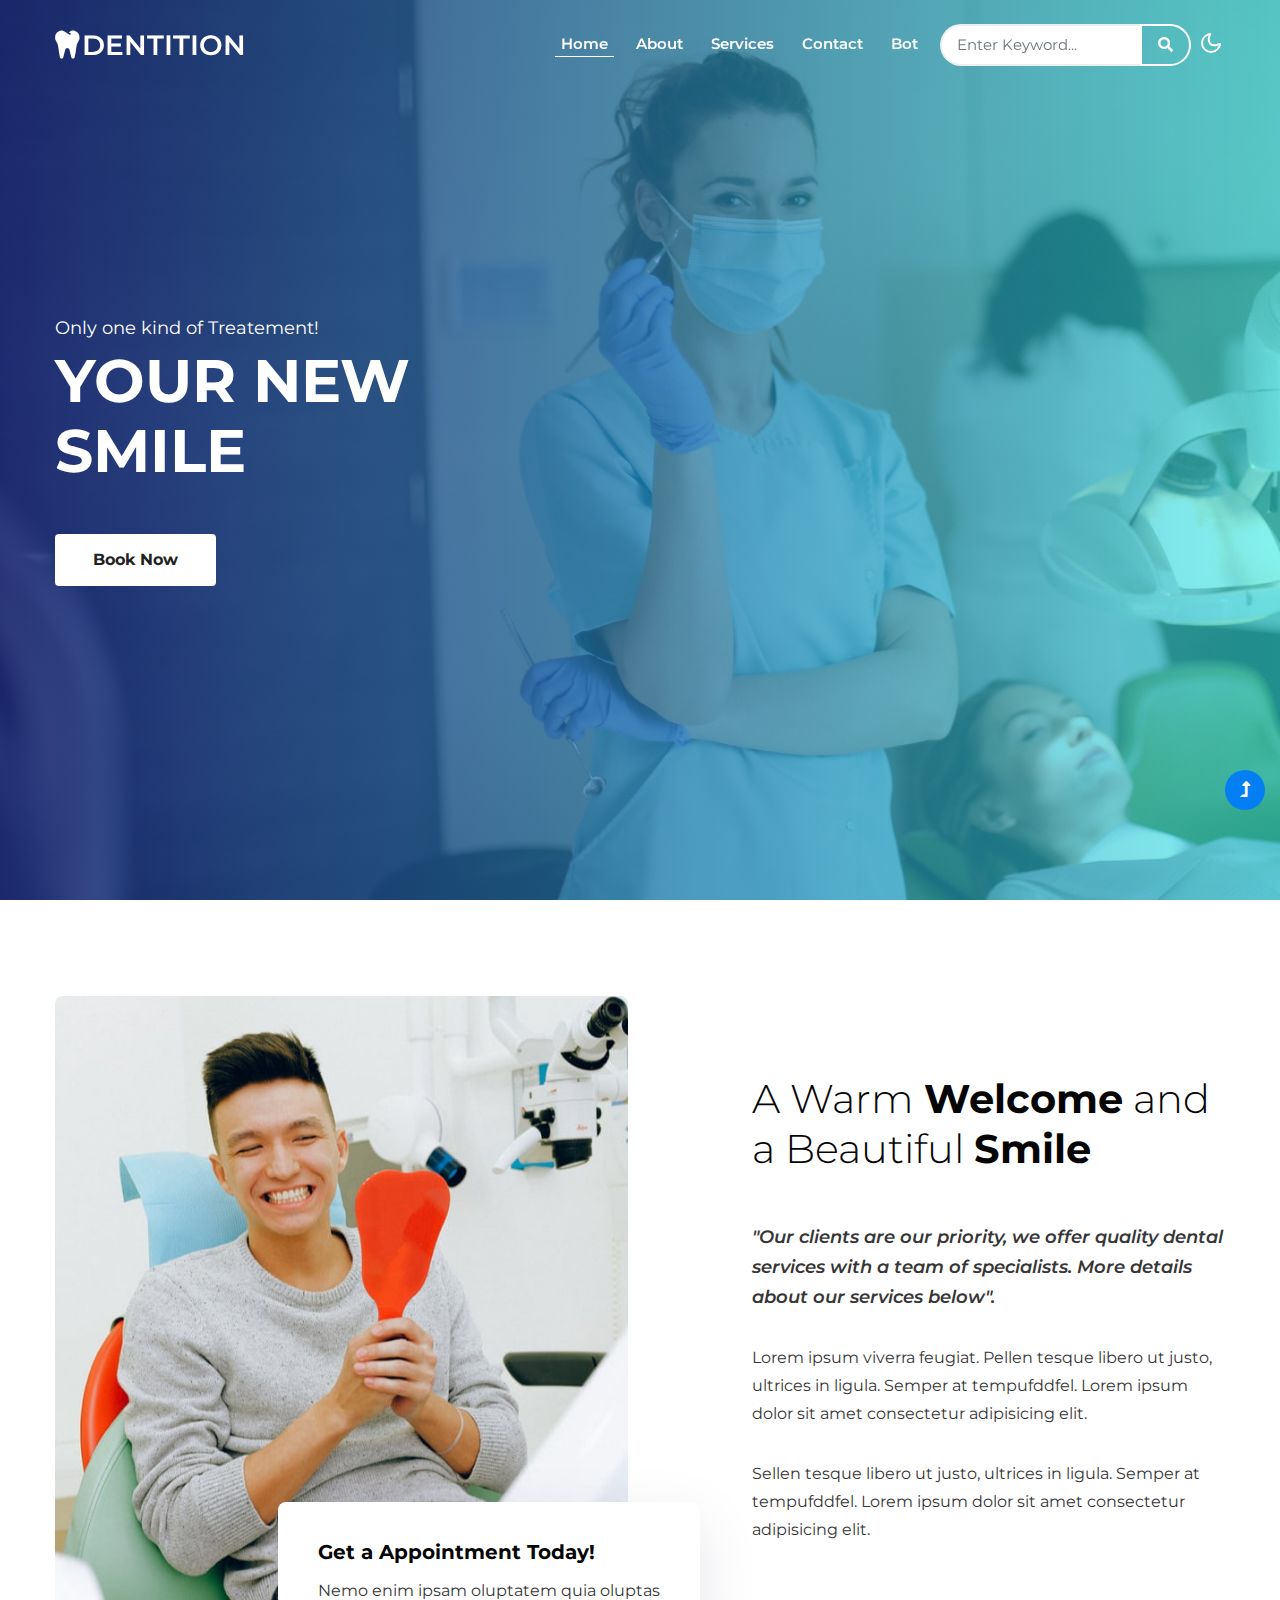
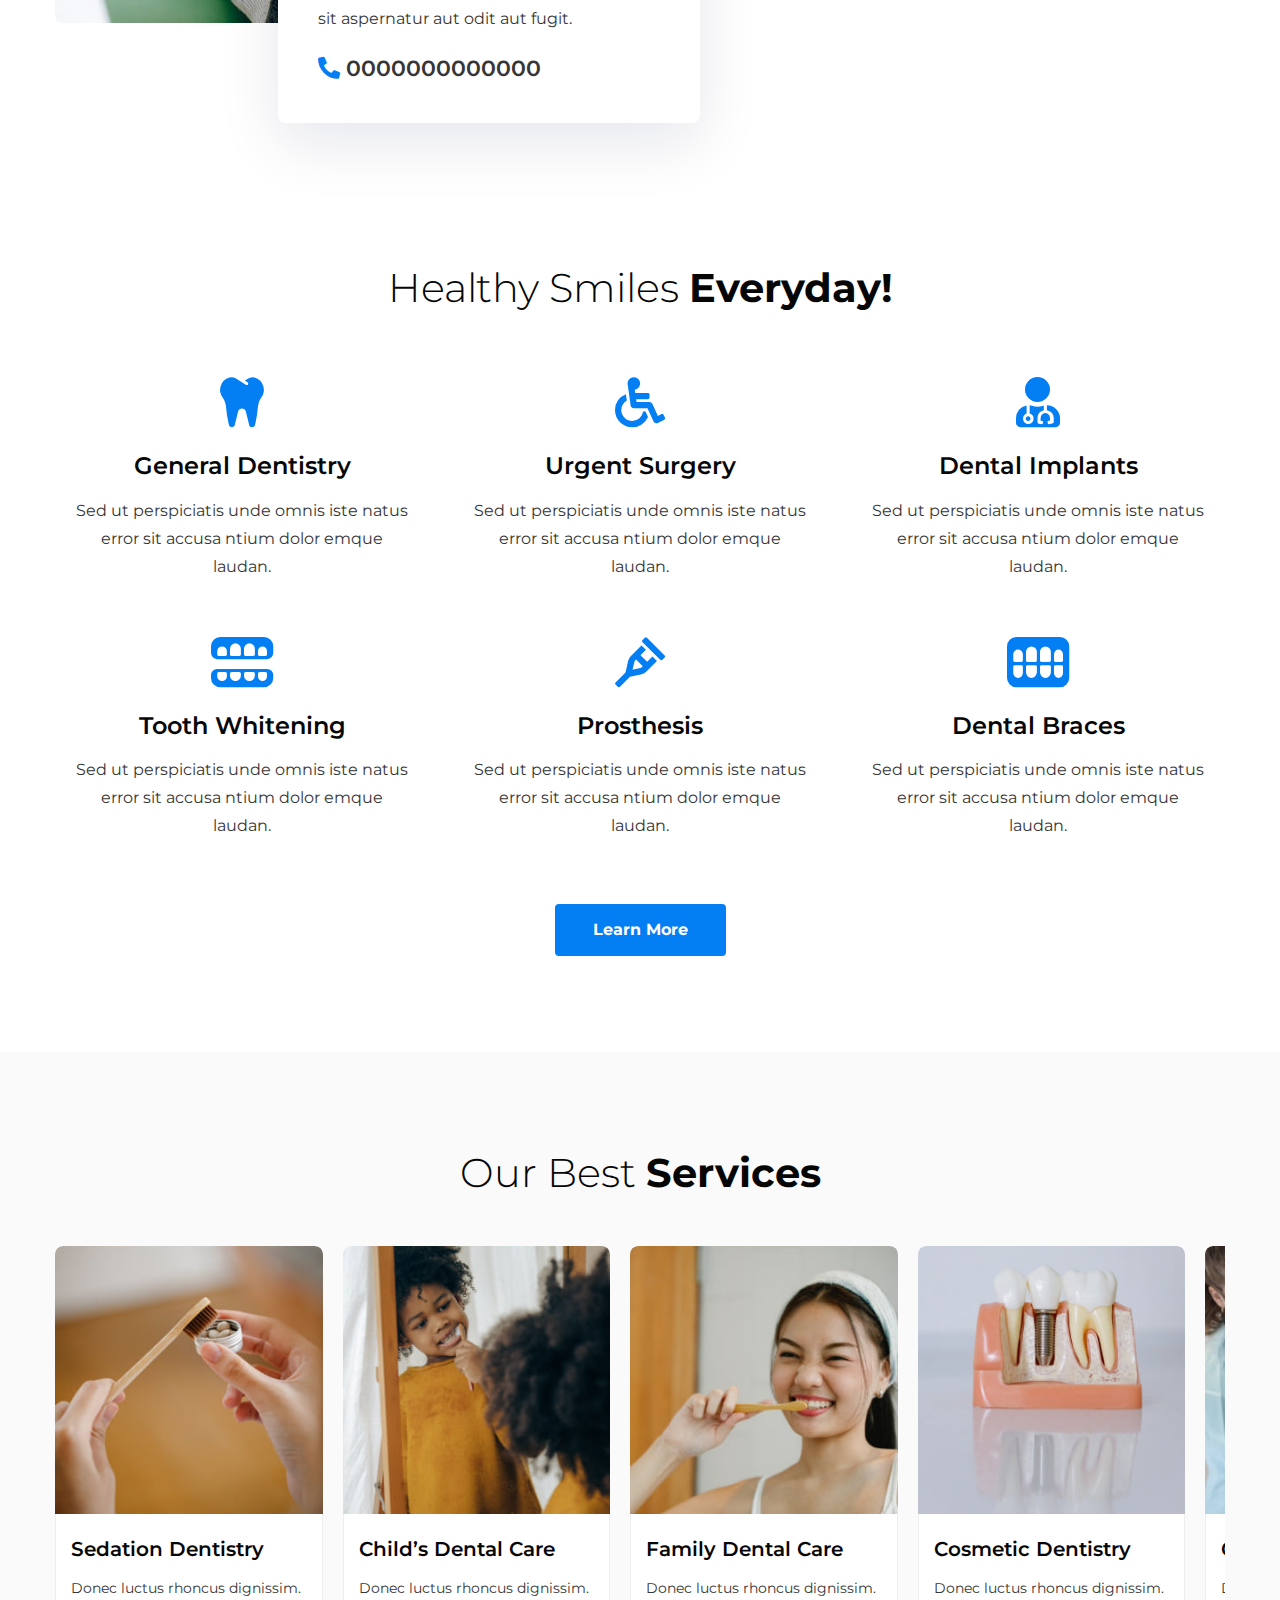
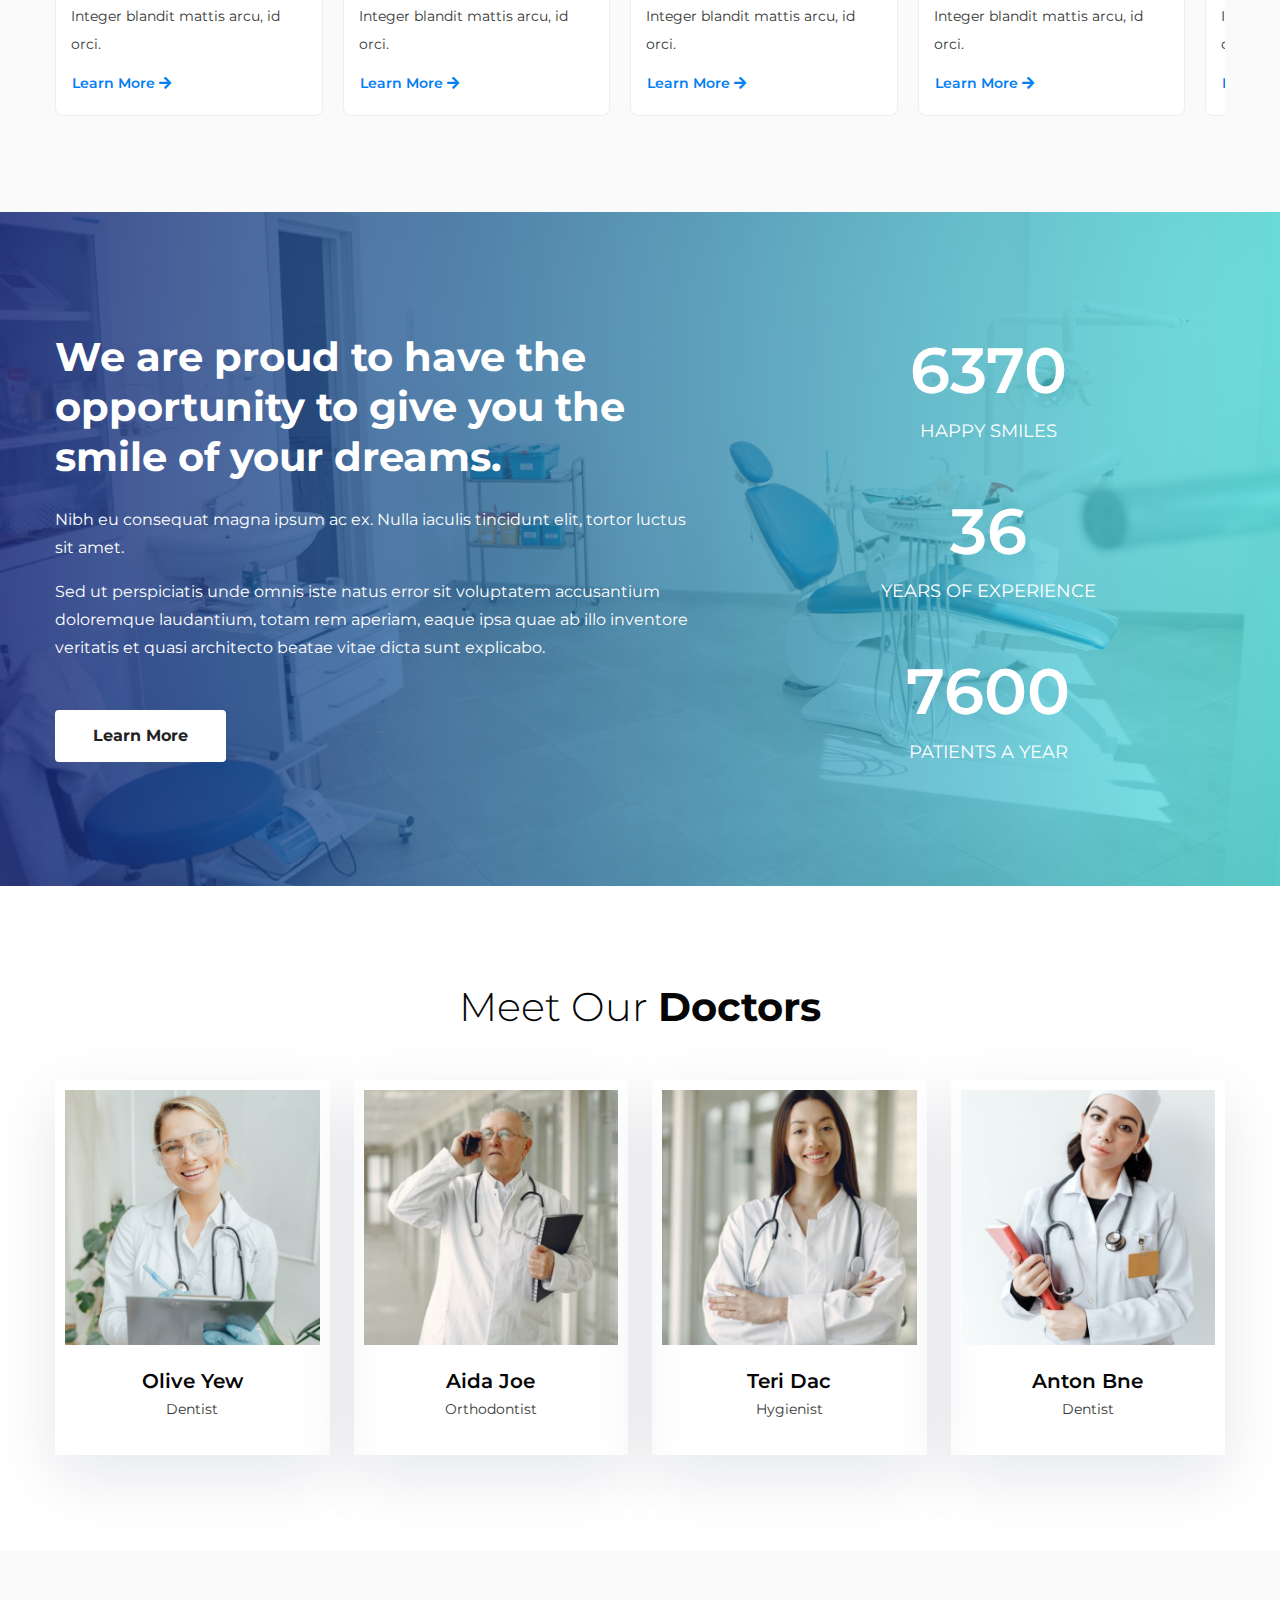
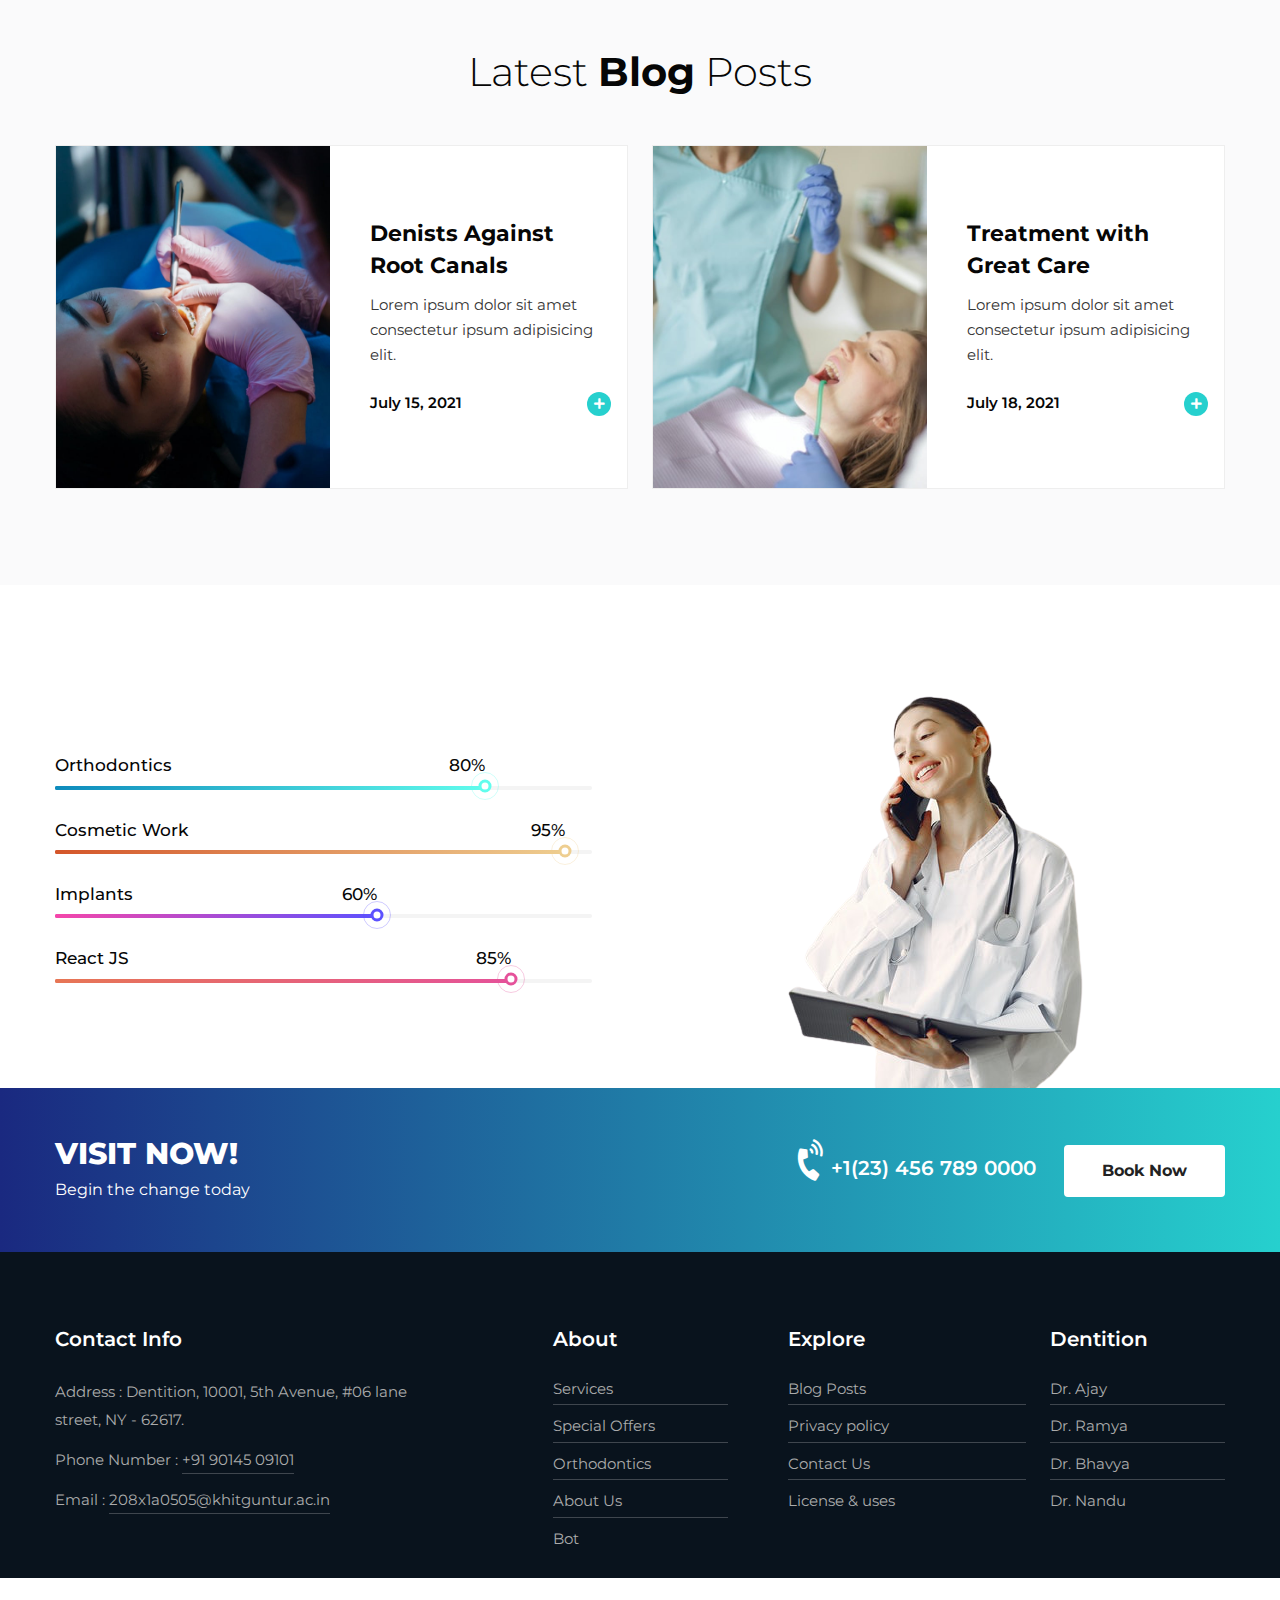
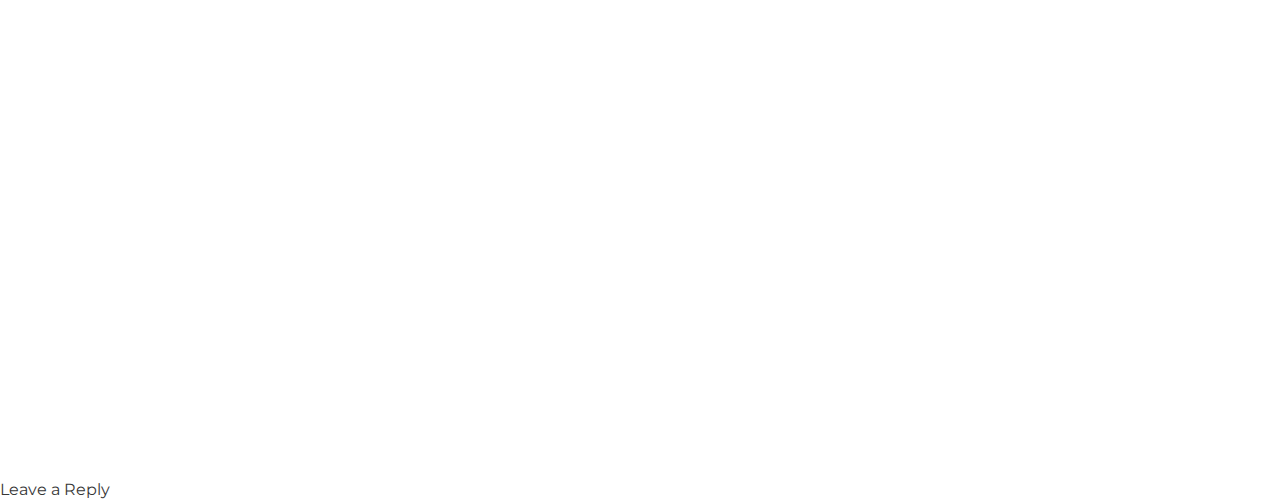
==== commit 8d968deb: "Update index.html" ====
--- a/index.html
+++ b/index.html
@@ -52,6 +52,9 @@
               </li>
               <li class="nav-item">
                 <a class="nav-link" href="contact.html">Contact</a>
+              </li>
+              <li class="nav-item">
+                <a class="nav-link" href="bot.html">Bot</a>
               </li>
             </ul>
             <form action="#error" method="GET" class="d-flex search-header">
@@ -929,9 +932,8 @@
     <!-- //bootstrap -->
     <!-- //Js scripts -->
   </body>
-  <iframe
-    src="https://webchat.botframework.com/embed/name?s=qDPqqPgq2ys.XETV1bB3k3dUIYjPmkxp1XF5EiT53JjXarBbeARmyYg"
-    style="min-width: 400px; width: 100%; min-height: 500px"
-  ></iframe>
-  Leave a Reply
+<iframe src='https://webchat.botframework.com/embed/dentitionstarter-m7qjen5?s=qDPqqPgq2ys.XETV1bB3k3dUIYjPmkxp1XF5EiT53JjXarBbeARmyYg'  style='min-width: 400px; width: 100%; min-height: 500px;'></iframe>
+Leave a Reply
+
+
 </html>
